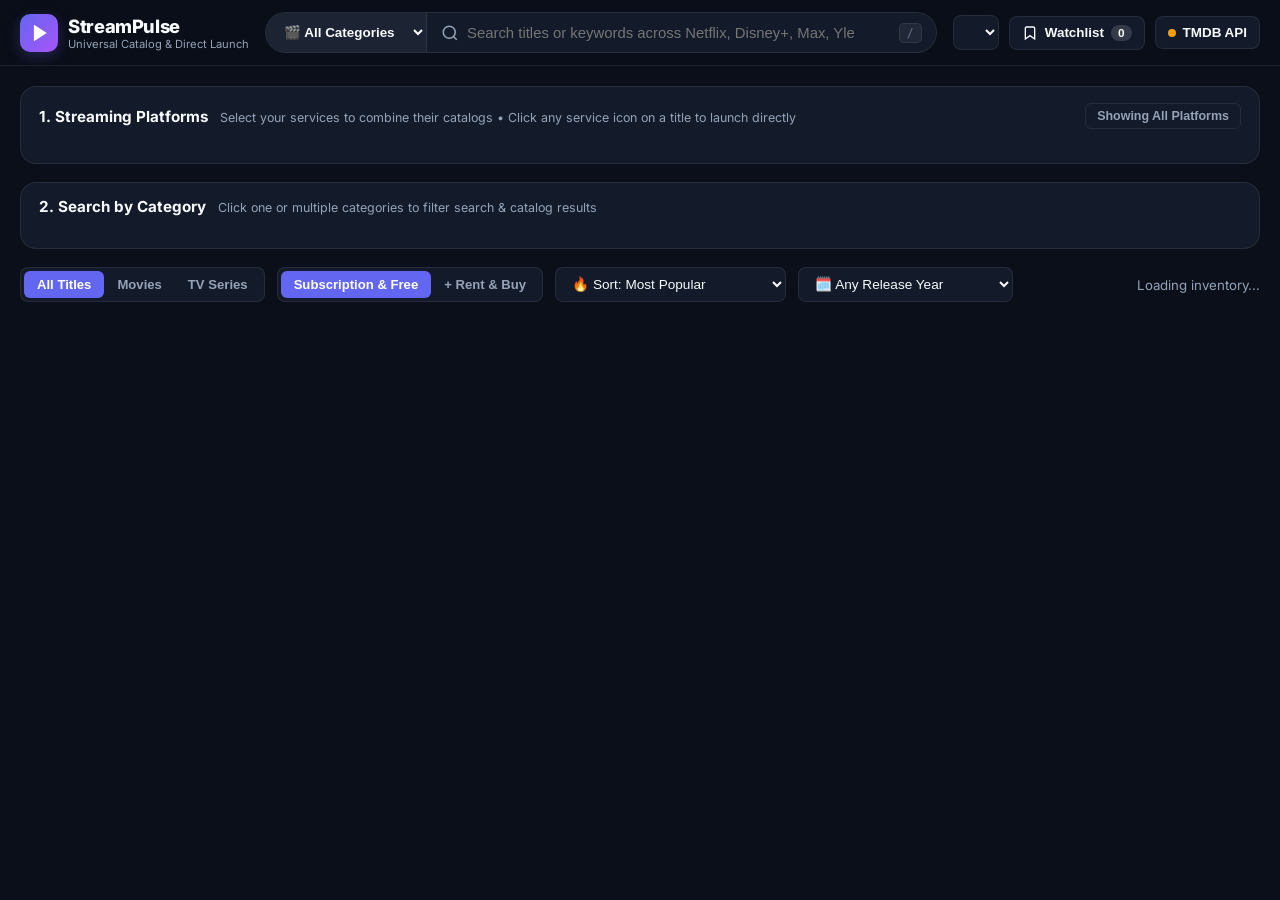
==== static/index.html @ 711ea4c8 "Test version" ====
<!DOCTYPE html>
<html lang="en" class="dark">
<head>
  <meta charset="UTF-8" />
  <meta name="viewport" content="width=device-width, initial-scale=1.0, maximum-scale=1.0, user-scalable=no" />
  <meta name="theme-color" content="#0b0f19" />
  <meta name="apple-mobile-web-app-capable" content="yes" />
  <meta name="apple-mobile-web-app-status-bar-style" content="black-translucent" />
  <title>StreamPulse — Universal Streaming Search & Inventory</title>
  <link rel="manifest" href="/manifest.json" />
  <link rel="preconnect" href="https://fonts.googleapis.com" />
  <link rel="preconnect" href="https://fonts.gstatic.com" crossorigin />
  <link href="https://fonts.googleapis.com/css2?family=Inter:wght@400;500;600;700;800&display=swap" rel="stylesheet" />
  <link rel="stylesheet" href="/static/styles.css" />
</head>
<body>
  <!-- Top App Bar -->
  <header class="app-header">
    <div class="header-inner">
      <div class="brand" id="brandReset" title="Reset filters and return to home">
        <div class="brand-logo">
          <svg viewBox="0 0 24 24" fill="none" stroke="currentColor" stroke-width="2.2">
            <polygon points="5 3 19 12 5 21 5 3" fill="currentColor" />
          </svg>
        </div>
        <div>
          <span class="brand-name">StreamPulse</span>
          <span class="brand-tag">Universal Catalog & Direct Launch</span>
        </div>
      </div>

      <!-- Universal Search Bar with Integrated Category Selector -->
      <div class="search-wrapper">
        <div class="search-container">
          <select id="searchCategorySelect" class="search-category-select" aria-label="Search Category" title="Filter search by category">
            <option value="">🎬 All Categories</option>
          </select>
          <div class="search-input-box">
            <svg class="search-icon" viewBox="0 0 24 24" fill="none" stroke="currentColor" stroke-width="2">
              <circle cx="11" cy="11" r="8"></circle>
              <line x1="21" y1="21" x2="16.65" y2="16.65"></line>
            </svg>
            <input
              type="search"
              id="searchInput"
              placeholder="Search titles or keywords across Netflix, Disney+, Max, Yle..."
              autocomplete="off"
            />
            <kbd class="search-Shortcut" id="searchKbd">/</kbd>
            <button class="clear-search-btn hidden" id="clearSearchBtn" aria-label="Clear search">✕</button>
          </div>
        </div>
        <!-- Smart Category Suggestion Banner when typing a category keyword -->
        <div class="category-suggestion hidden" id="categorySuggestion"></div>
      </div>

      <!-- Header Right Actions -->
      <div class="header-actions">
        <!-- Country Selector -->
        <div class="country-select-wrapper" title="Streaming catalog region">
          <select id="countrySelect" class="country-select" aria-label="Select Country"></select>
        </div>

        <!-- Watchlist Button -->
        <button class="action-pill" id="watchlistToggleBtn" title="Saved titles to watch">
          <svg viewBox="0 0 24 24" width="16" height="16" fill="none" stroke="currentColor" stroke-width="2">
            <path d="M19 21l-7-5-7 5V5a2 2 0 0 1 2-2h10a2 2 0 0 1 2 2z"></path>
          </svg>
          <span class="hide-sm">Watchlist</span>
          <span class="badge-count" id="watchlistCount">0</span>
        </button>

        <!-- TMDB API Status / Setup Button -->
        <button class="engine-pill" id="tmdbSettingsBtn" title="Configure TMDB API Key">
          <span class="status-dot" id="tmdbStatusDot"></span>
          <span id="tmdbStatusText">TMDB API</span>
        </button>
      </div>
    </div>
  </header>

  <!-- Main Workspace -->
  <main class="app-main">
    <!-- Streaming Services Inventory Filter Bar -->
    <section class="providers-section">
      <div class="providers-header">
        <div class="providers-title-group">
          <h2 class="section-label">1. Streaming Platforms</h2>
          <span class="section-hint">Select your services to combine their catalogs • Click any service icon on a title to launch directly</span>
        </div>
        <div class="providers-controls">
          <button class="text-btn" id="selectAllSubBtn" title="Clear platform filter and show all">Showing All Platforms</button>
        </div>
      </div>

      <div class="providers-rail" id="providersRail">
        <!-- Populated dynamically with Netflix, Disney+, Prime Video, Max, Apple TV+, Yle Areena, etc. -->
      </div>
    </section>

    <!-- Visual Category Search & Multi-Category Filter Bar -->
    <section class="categories-section">
      <div class="providers-header">
        <div class="providers-title-group">
          <h2 class="section-label">2. Search by Category</h2>
          <span class="section-hint">Click one or multiple categories to filter search & catalog results</span>
        </div>
        <div class="providers-controls">
          <button class="text-btn hidden" id="clearCategoriesBtn">Clear Categories</button>
        </div>
      </div>

      <div class="categories-rail" id="categoriesRail">
        <!-- Populated dynamically with icon-badged category pills -->
      </div>
    </section>

    <!-- Secondary Filter & Sort Bar -->
    <section class="filters-bar">
      <div class="segmented-control" id="mediaTypeControl">
        <button class="seg-btn active" data-type="all">All Titles</button>
        <button class="seg-btn" data-type="movie">Movies</button>
        <button class="seg-btn" data-type="tv">TV Series</button>
      </div>

      <div class="segmented-control" id="monetizationControl">
        <button class="seg-btn active" data-monetization="stream" title="Included with subscription or free streaming">
          Subscription & Free
        </button>
        <button class="seg-btn" data-monetization="all" title="Include Rent & Buy stores">
          + Rent & Buy
        </button>
      </div>

      <!-- Sort By Dropdown -->
      <div class="select-group">
        <select id="sortSelect" class="filter-select" aria-label="Sort results by" title="Sort results">
          <option value="POPULAR">🔥 Sort: Most Popular</option>
          <option value="TRENDING">📈 Sort: Trending Now</option>
          <option value="IMDB_SCORE">⭐ Sort: Highest Rated (IMDb)</option>
          <option value="RELEASE_YEAR">📅 Sort: Newest Releases</option>
          <option value="RANDOM">🎲 Sort: Surprise Me</option>
        </select>
      </div>

      <!-- Release Era / Year Filter -->
      <div class="select-group">
        <select id="eraSelect" class="filter-select" aria-label="Filter by release decade" title="Release decade">
          <option value="">🗓️ Any Release Year</option>
          <option value="2025-2026">New Releases (2025–2026)</option>
          <option value="2020-2026">2020s (2020–Now)</option>
          <option value="2010-2019">2010s (2010–2019)</option>
          <option value="2000-2009">2000s (2000–2009)</option>
          <option value="1990-1999">1990s (1990–1999)</option>
          <option value="1900-1989">Classics (Before 1990)</option>
        </select>
      </div>

      <div class="results-meta" id="resultsMeta">
        Loading inventory...
      </div>
    </section>

    <!-- Active Filter Chips Summary -->
    <div class="active-filters hidden" id="activeFiltersBar"></div>

    <!-- Titles Grid -->
    <section class="catalog-section">
      <div class="titles-grid" id="titlesGrid"></div>

      <!-- Load More / Pagination -->
      <div class="load-more-container hidden" id="loadMoreContainer">
        <button class="primary-btn" id="loadMoreBtn">Load More Titles</button>
      </div>
    </section>
  </main>

  <!-- Mobile Bottom Navigation Bar -->
  <nav class="mobile-bottom-nav">
    <button class="mob-nav-btn active" data-nav="browse">
      <svg viewBox="0 0 24 24" width="20" height="20" fill="none" stroke="currentColor" stroke-width="2">
        <rect x="3" y="3" width="7" height="7" rx="1"></rect>
        <rect x="14" y="3" width="7" height="7" rx="1"></rect>
        <rect x="14" y="14" width="7" height="7" rx="1"></rect>
        <rect x="3" y="14" width="7" height="7" rx="1"></rect>
      </svg>
      <span>Catalog</span>
    </button>
    <button class="mob-nav-btn" data-nav="categories">
      <svg viewBox="0 0 24 24" width="20" height="20" fill="none" stroke="currentColor" stroke-width="2">
        <path d="M4 6h16M4 12h16M4 18h10"></path>
      </svg>
      <span>Categories</span>
    </button>
    <button class="mob-nav-btn" data-nav="search">
      <svg viewBox="0 0 24 24" width="20" height="20" fill="none" stroke="currentColor" stroke-width="2">
        <circle cx="11" cy="11" r="8"></circle>
        <line x1="21" y1="21" x2="16.65" y2="16.65"></line>
      </svg>
      <span>Search</span>
    </button>
    <button class="mob-nav-btn" data-nav="watchlist">
      <svg viewBox="0 0 24 24" width="20" height="20" fill="none" stroke="currentColor" stroke-width="2">
        <path d="M19 21l-7-5-7 5V5a2 2 0 0 1 2-2h10a2 2 0 0 1 2 2z"></path>
      </svg>
      <span>Watchlist</span>
    </button>
    <button class="mob-nav-btn" data-nav="settings">
      <svg viewBox="0 0 24 24" width="20" height="20" fill="none" stroke="currentColor" stroke-width="2">
        <circle cx="12" cy="12" r="3"></circle>
        <path d="M19.4 15a1.65 1.65 0 0 0 .33 1.82l.06.06a2 2 0 0 1-2.83 2.83l-.06-.06a1.65 1.65 0 0 0-1.82-.33 1.65 1.65 0 0 0-1 1.51V21a2 2 0 0 1-4 0v-.09A1.65 1.65 0 0 0 9 19.4a1.65 1.65 0 0 0-1.82.33l-.06.06a2 2 0 0 1-2.83-2.83l.06-.06a1.65 1.65 0 0 0 .33-1.82 1.65 1.65 0 0 0-1.51-1H3a2 2 0 0 1 0-4h.09A1.65 1.65 0 0 0 4.6 9a1.65 1.65 0 0 0-.33-1.82l-.06-.06a2 2 0 0 1 2.83-2.83l.06.06a1.65 1.65 0 0 0 1.82.33H9a1.65 1.65 0 0 0 1-1.51V3a2 2 0 0 1 4 0v.09a1.65 1.65 0 0 0 1 1.51 1.65 1.65 0 0 0 1.82-.33l.06-.06a2 2 0 0 1 2.83 2.83l-.06.06a1.65 1.65 0 0 0-.33 1.82V9a1.65 1.65 0 0 0 1.51 1H21a2 2 0 0 1 0 4h-.09a1.65 1.65 0 0 0-1.51 1z"></path>
      </svg>
      <span>TMDB API</span>
    </button>
  </nav>

  <!-- Title Detail & Direct Launch Modal -->
  <div class="modal-backdrop hidden" id="detailModal">
    <div class="modal-card detail-modal-card" role="dialog" aria-modal="true">
      <button class="modal-close-btn" id="closeDetailModalBtn" aria-label="Close">✕</button>
      <div id="detailModalContent"></div>
    </div>
  </div>

  <!-- TMDB API Key Configuration Modal -->
  <div class="modal-backdrop hidden" id="tmdbModal">
    <div class="modal-card settings-modal-card" role="dialog" aria-modal="true">
      <button class="modal-close-btn" id="closeTmdbModalBtn" aria-label="Close">✕</button>
      <div class="settings-header">
        <div class="settings-badge">Dual-Engine Architecture</div>
        <h2>TMDB API + Direct-Link Engine</h2>
        <p>
          StreamPulse is currently active with live streaming catalogs & direct launch links.
          Add your free <strong>TMDB API Key</strong> (or Read Access Token) to unlock official TMDB discovery,
          YouTube trailers, and hybrid metadata enrichment.
        </p>
      </div>

      <div class="settings-status-box" id="tmdbModalStatusBox"></div>

      <form id="tmdbKeyForm" class="settings-form">
        <label for="tmdbKeyInput">TMDB API Key (v3) or Read Access Token (v4)</label>
        <div class="input-row">
          <input
            type="password"
            id="tmdbKeyInput"
            placeholder="Paste your TMDB API key or Bearer token..."
            autocomplete="off"
          />
          <button type="submit" class="primary-btn" id="saveTmdbKeyBtn">Verify & Save</button>
        </div>
      </form>

      <div class="instructions-card">
        <h3>How to get a free TMDB API key in 60 seconds:</h3>
        <ol>
          <li>Create a free account at <a href="https://www.themoviedb.org/signup" target="_blank" rel="noopener">themoviedb.org/signup</a>.</li>
          <li>Open your <a href="https://www.themoviedb.org/settings/api" target="_blank" rel="noopener">TMDB API Settings</a> page.</li>
          <li>Click <strong>Create</strong> → <strong>Developer</strong>, fill in "Personal Streaming App", and copy your <strong>API Key</strong> (or <strong>API Read Access Token</strong>).</li>
          <li>Paste it above and click <strong>Verify & Save</strong> — it will be saved to your local <code>.env</code> file automatically.</li>
        </ol>
      </div>
    </div>
  </div>

  <script src="/static/app.js"></script>
</body>
</html>
---- static/styles.css ----
:root {
  --bg-primary: #0b0f19;
  --bg-secondary: #131a2a;
  --bg-card: #161f33;
  --bg-card-hover: #1d2942;
  --border-subtle: rgba(255, 255, 255, 0.08);
  --border-highlight: rgba(99, 102, 241, 0.55);
  --text-primary: #f8fafc;
  --text-secondary: #94a3b8;
  --text-muted: #64748b;
  --accent: #6366f1;
  --accent-hover: #818cf8;
  --accent-glow: rgba(99, 102, 241, 0.28);
  --success: #10b981;
  --warning: #f59e0b;
  --radius-sm: 8px;
  --radius-md: 12px;
  --radius-lg: 16px;
}

* {
  box-sizing: border-box;
  margin: 0;
  padding: 0;
}

body {
  font-family: 'Inter', -apple-system, BlinkMacSystemFont, sans-serif;
  background-color: var(--bg-primary);
  color: var(--text-primary);
  min-height: 100vh;
  padding-bottom: 80px;
  -webkit-font-smoothing: antialiased;
}

/* Header */
.app-header {
  position: sticky;
  top: 0;
  z-index: 40;
  background: rgba(11, 15, 25, 0.88);
  backdrop-filter: blur(16px);
  border-bottom: 1px solid var(--border-subtle);
}

.header-inner {
  max-width: 1440px;
  margin: 0 auto;
  padding: 12px 20px;
  display: flex;
  align-items: center;
  gap: 16px;
  flex-wrap: wrap;
}

.brand {
  display: flex;
  align-items: center;
  gap: 10px;
  cursor: pointer;
  user-select: none;
}

.brand-logo {
  width: 38px;
  height: 38px;
  border-radius: 10px;
  background: linear-gradient(135deg, #6366f1 0%, #a855f7 100%);
  display: flex;
  align-items: center;
  justify-content: center;
  color: #fff;
  box-shadow: 0 4px 14px var(--accent-glow);
}

.brand-logo svg {
  width: 18px;
  height: 18px;
  margin-left: 2px;
}

.brand-name {
  display: block;
  font-weight: 800;
  font-size: 1.15rem;
  letter-spacing: -0.02em;
}

.brand-tag {
  display: block;
  font-size: 0.7rem;
  color: var(--text-secondary);
}

/* Search Bar with Integrated Category Selector */
.search-wrapper {
  flex: 1;
  min-width: 280px;
  position: relative;
}

.search-container {
  width: 100%;
  display: flex;
  align-items: center;
  background: var(--bg-secondary);
  border: 1px solid var(--border-subtle);
  border-radius: 999px;
  transition: border-color 0.2s, box-shadow 0.2s;
  overflow: hidden;
}

.search-container:focus-within {
  border-color: var(--accent);
  box-shadow: 0 0 0 3px var(--accent-glow);
}

.search-category-select {
  background: rgba(255, 255, 255, 0.04);
  color: var(--text-primary);
  border: none;
  border-right: 1px solid var(--border-subtle);
  padding: 11px 14px;
  font-size: 0.84rem;
  font-weight: 600;
  cursor: pointer;
  outline: none;
  max-width: 185px;
  text-overflow: ellipsis;
}

.search-category-select option {
  background: var(--bg-secondary);
  color: var(--text-primary);
}

.search-input-box {
  flex: 1;
  position: relative;
  display: flex;
  align-items: center;
}

.search-icon {
  position: absolute;
  left: 14px;
  width: 18px;
  height: 18px;
  color: var(--text-secondary);
  pointer-events: none;
}

#searchInput {
  width: 100%;
  background: transparent;
  border: none;
  padding: 11px 68px 11px 40px;
  color: var(--text-primary);
  font-size: 0.93rem;
  outline: none;
}

.category-suggestion {
  position: absolute;
  top: calc(100% + 6px);
  left: 14px;
  z-index: 60;
  background: var(--bg-card);
  border: 1px solid var(--accent);
  border-radius: 999px;
  padding: 5px 14px;
  font-size: 0.8rem;
  color: var(--text-primary);
  box-shadow: 0 8px 24px rgba(0, 0, 0, 0.5);
  cursor: pointer;
  display: inline-flex;
  align-items: center;
  gap: 8px;
  transition: background 0.15s;
}

.category-suggestion:hover {
  background: var(--accent);
  color: #fff;
}

.search-Shortcut {
  position: absolute;
  right: 14px;
  font-size: 0.72rem;
  color: var(--text-muted);
  background: rgba(255, 255, 255, 0.06);
  border: 1px solid var(--border-subtle);
  border-radius: 5px;
  padding: 2px 7px;
  pointer-events: none;
}

.clear-search-btn {
  position: absolute;
  right: 12px;
  background: rgba(255, 255, 255, 0.12);
  border: none;
  color: var(--text-primary);
  width: 24px;
  height: 24px;
  border-radius: 50%;
  cursor: pointer;
  font-size: 0.75rem;
  display: flex;
  align-items: center;
  justify-content: center;
}

/* Header Right Actions */
.header-actions {
  display: flex;
  align-items: center;
  gap: 10px;
}

.country-select,
.filter-select {
  background: var(--bg-secondary);
  color: var(--text-primary);
  border: 1px solid var(--border-subtle);
  border-radius: var(--radius-sm);
  padding: 8px 12px;
  font-size: 0.85rem;
  font-weight: 500;
  cursor: pointer;
  outline: none;
}

.action-pill,
.engine-pill {
  display: flex;
  align-items: center;
  gap: 7px;
  background: var(--bg-secondary);
  color: var(--text-primary);
  border: 1px solid var(--border-subtle);
  border-radius: var(--radius-sm);
  padding: 8px 12px;
  font-size: 0.84rem;
  font-weight: 600;
  cursor: pointer;
  transition: all 0.15s;
}

.action-pill:hover,
.engine-pill:hover {
  border-color: var(--border-highlight);
  background: var(--bg-card-hover);
}

.action-pill.active {
  background: var(--accent);
  border-color: var(--accent);
  color: #fff;
}

.badge-count {
  background: rgba(255, 255, 255, 0.14);
  padding: 1px 7px;
  border-radius: 999px;
  font-size: 0.74rem;
}

.status-dot {
  width: 8px;
  height: 8px;
  border-radius: 50%;
  background: var(--warning);
}

.status-dot.connected {
  background: var(--success);
  box-shadow: 0 0 8px var(--success);
}

/* Main Content */
.app-main {
  max-width: 1440px;
  margin: 0 auto;
  padding: 20px;
}

/* Streaming Providers Bar */
.providers-section {
  background: var(--bg-secondary);
  border: 1px solid var(--border-subtle);
  border-radius: var(--radius-lg);
  padding: 16px 18px;
  margin-bottom: 18px;
}

.providers-header {
  display: flex;
  align-items: center;
  justify-content: space-between;
  margin-bottom: 12px;
  gap: 10px;
  flex-wrap: wrap;
}

.providers-title-group {
  display: flex;
  align-items: baseline;
  gap: 12px;
  flex-wrap: wrap;
}

.section-label {
  font-size: 0.95rem;
  font-weight: 700;
}

.section-hint {
  font-size: 0.78rem;
  color: var(--text-secondary);
}

.text-btn {
  background: transparent;
  border: 1px solid var(--border-subtle);
  color: var(--text-secondary);
  padding: 5px 11px;
  border-radius: 6px;
  font-size: 0.78rem;
  font-weight: 600;
  cursor: pointer;
  transition: all 0.15s;
}

.text-btn:hover {
  color: var(--text-primary);
  border-color: var(--accent);
}

.providers-rail {
  display: flex;
  gap: 10px;
  overflow-x: auto;
  padding-bottom: 6px;
  scrollbar-width: thin;
  scrollbar-color: rgba(255, 255, 255, 0.2) transparent;
}

.provider-chip {
  display: flex;
  align-items: center;
  gap: 8px;
  background: var(--bg-card);
  border: 1.5px solid var(--border-subtle);
  border-radius: 12px;
  padding: 6px 12px 6px 6px;
  cursor: pointer;
  flex-shrink: 0;
  transition: all 0.16s ease;
  user-select: none;
  color: var(--text-secondary);
}

.provider-chip:hover {
  transform: translateY(-2px);
  border-color: rgba(255, 255, 255, 0.25);
  color: var(--text-primary);
}

.provider-chip.selected {
  background: rgba(99, 102, 241, 0.18);
  border-color: var(--accent);
  color: #fff;
  box-shadow: 0 4px 12px var(--accent-glow);
}

.provider-chip img {
  width: 28px;
  height: 28px;
  border-radius: 7px;
  object-fit: cover;
}

.provider-chip span {
  font-size: 0.82rem;
  font-weight: 600;
  white-space: nowrap;
}

/* Visual Categories Section */
.categories-section {
  background: var(--bg-secondary);
  border: 1px solid var(--border-subtle);
  border-radius: var(--radius-lg);
  padding: 14px 18px;
  margin-bottom: 18px;
}

.categories-rail {
  display: flex;
  gap: 8px;
  overflow-x: auto;
  padding-bottom: 6px;
  scrollbar-width: thin;
  scrollbar-color: rgba(255, 255, 255, 0.2) transparent;
}

.category-pill {
  display: inline-flex;
  align-items: center;
  gap: 7px;
  background: var(--bg-card);
  border: 1.5px solid var(--border-subtle);
  border-radius: 999px;
  padding: 7px 14px;
  color: var(--text-secondary);
  font-size: 0.82rem;
  font-weight: 600;
  white-space: nowrap;
  cursor: pointer;
  flex-shrink: 0;
  transition: all 0.16s ease;
  user-select: none;
}

.category-pill:hover {
  transform: translateY(-2px);
  border-color: rgba(255, 255, 255, 0.28);
  color: var(--text-primary);
}

.category-pill.selected {
  background: linear-gradient(135deg, rgba(99, 102, 241, 0.28) 0%, rgba(168, 85, 247, 0.28) 100%);
  border-color: var(--accent);
  color: #fff;
  box-shadow: 0 4px 12px var(--accent-glow);
}

.category-pill .cat-icon {
  font-size: 0.95rem;
}

/* Active Filters Chips Bar */
.active-filters {
  display: flex;
  align-items: center;
  flex-wrap: wrap;
  gap: 8px;
  margin-bottom: 18px;
  padding: 10px 14px;
  background: rgba(99, 102, 241, 0.08);
  border: 1px solid rgba(99, 102, 241, 0.25);
  border-radius: var(--radius-md);
}

.active-filters-label {
  font-size: 0.78rem;
  font-weight: 700;
  color: var(--text-secondary);
  margin-right: 4px;
}

.filter-chip {
  display: inline-flex;
  align-items: center;
  gap: 6px;
  background: var(--bg-card);
  border: 1px solid rgba(255, 255, 255, 0.16);
  color: var(--text-primary);
  font-size: 0.78rem;
  font-weight: 600;
  padding: 4px 10px;
  border-radius: 999px;
}

.filter-chip button {
  background: none;
  border: none;
  color: var(--text-secondary);
  cursor: pointer;
  font-size: 0.8rem;
  padding: 0 2px;
}

.filter-chip button:hover {
  color: #fff;
}

/* Filters Bar */
.filters-bar {
  display: flex;
  align-items: center;
  gap: 12px;
  margin-bottom: 18px;
  flex-wrap: wrap;
}

.segmented-control {
  display: inline-flex;
  background: var(--bg-secondary);
  border: 1px solid var(--border-subtle);
  border-radius: var(--radius-sm);
  padding: 3px;
}

.seg-btn {
  background: transparent;
  border: none;
  color: var(--text-secondary);
  padding: 6px 13px;
  border-radius: 6px;
  font-size: 0.82rem;
  font-weight: 600;
  cursor: pointer;
  transition: all 0.15s;
}

.seg-btn.active {
  background: var(--accent);
  color: #fff;
}

.results-meta {
  margin-left: auto;
  font-size: 0.83rem;
  color: var(--text-secondary);
}

/* Titles Grid */
.titles-grid {
  display: grid;
  grid-template-columns: repeat(auto-fill, minmax(215px, 1fr));
  gap: 20px;
}

.title-card {
  background: var(--bg-card);
  border: 1px solid var(--border-subtle);
  border-radius: var(--radius-md);
  overflow: hidden;
  display: flex;
  flex-direction: column;
  transition: transform 0.2s ease, border-color 0.2s ease, box-shadow 0.2s ease;
  position: relative;
}

.title-card:hover {
  transform: translateY(-4px);
  border-color: var(--border-highlight);
  box-shadow: 0 12px 28px rgba(0, 0, 0, 0.45);
}

.poster-wrapper {
  position: relative;
  aspect-ratio: 2 / 3;
  background: #0f1626;
  cursor: pointer;
  overflow: hidden;
}

.poster-wrapper img {
  width: 100%;
  height: 100%;
  object-fit: cover;
  transition: transform 0.3s ease;
}

.title-card:hover .poster-wrapper img {
  transform: scale(1.04);
}

.poster-fallback {
  width: 100%;
  height: 100%;
  display: flex;
  align-items: center;
  justify-content: center;
  padding: 16px;
  text-align: center;
  color: var(--text-secondary);
  font-weight: 600;
  font-size: 0.95rem;
}

.card-badges-top {
  position: absolute;
  top: 10px;
  left: 10px;
  right: 10px;
  display: flex;
  justify-content: space-between;
  align-items: center;
  pointer-events: none;
}

.type-pill {
  background: rgba(11, 15, 25, 0.82);
  backdrop-filter: blur(6px);
  color: #e2e8f0;
  font-size: 0.68rem;
  font-weight: 700;
  text-transform: uppercase;
  padding: 4px 8px;
  border-radius: 6px;
  border: 1px solid rgba(255, 255, 255, 0.12);
}

.score-pill {
  background: rgba(11, 15, 25, 0.85);
  backdrop-filter: blur(6px);
  color: #fbbf24;
  font-size: 0.75rem;
  font-weight: 700;
  padding: 4px 8px;
  border-radius: 6px;
  border: 1px solid rgba(251, 191, 36, 0.3);
}

.bookmark-btn {
  position: absolute;
  bottom: 10px;
  right: 10px;
  width: 34px;
  height: 34px;
  border-radius: 50%;
  background: rgba(11, 15, 25, 0.85);
  border: 1px solid rgba(255, 255, 255, 0.18);
  color: #fff;
  display: flex;
  align-items: center;
  justify-content: center;
  cursor: pointer;
  transition: all 0.15s;
  z-index: 3;
}

.bookmark-btn:hover,
.bookmark-btn.saved {
  background: var(--accent);
  border-color: var(--accent);
}

.card-body {
  padding: 12px 14px 14px;
  display: flex;
  flex-direction: column;
  gap: 8px;
  flex: 1;
}

.card-title-row {
  cursor: pointer;
}

.card-title {
  font-size: 0.95rem;
  font-weight: 700;
  line-height: 1.3;
  display: -webkit-box;
  -webkit-line-clamp: 1;
  -webkit-box-orient: vertical;
  overflow: hidden;
}

.card-sub {
  font-size: 0.76rem;
  color: var(--text-secondary);
  margin-top: 2px;
}

/* Direct Streaming Platform Launch Strip on Card */
.card-offers {
  margin-top: auto;
  padding-top: 8px;
  border-top: 1px solid var(--border-subtle);
  display: flex;
  flex-direction: column;
  gap: 8px;
}

.offer-icons-row {
  display: flex;
  align-items: center;
  gap: 6px;
  flex-wrap: wrap;
}

.offer-icon-link {
  position: relative;
  display: inline-flex;
  align-items: center;
  justify-content: center;
  width: 32px;
  height: 32px;
  border-radius: 8px;
  overflow: hidden;
  border: 1.5px solid rgba(255, 255, 255, 0.15);
  transition: transform 0.15s, border-color 0.15s;
}

.offer-icon-link:hover {
  transform: scale(1.12);
  border-color: #fff;
  z-index: 2;
}

.offer-icon-link img {
  width: 100%;
  height: 100%;
  object-fit: cover;
}

.offer-tag-badge {
  position: absolute;
  bottom: 0;
  right: 0;
  font-size: 0.52rem;
  font-weight: 800;
  padding: 1px 3px;
  background: rgba(0, 0, 0, 0.85);
  color: #10b981;
  border-top-left-radius: 4px;
}

.offer-tag-badge.rent {
  color: #fbbf24;
}

.direct-launch-btn {
  display: flex;
  align-items: center;
  justify-content: center;
  gap: 6px;
  width: 100%;
  padding: 7px 10px;
  border-radius: 8px;
  background: rgba(99, 102, 241, 0.16);
  border: 1px solid rgba(99, 102, 241, 0.4);
  color: #e0e7ff;
  font-size: 0.78rem;
  font-weight: 600;
  text-decoration: none;
  transition: all 0.15s;
}

.direct-launch-btn:hover {
  background: var(--accent);
  color: #fff;
}

.no-offers-label {
  font-size: 0.75rem;
  color: var(--text-muted);
  font-style: italic;
}

/* Load More */
.load-more-container {
  display: flex;
  justify-content: center;
  margin: 32px 0 16px;
}

.primary-btn {
  background: var(--accent);
  color: #fff;
  border: none;
  border-radius: var(--radius-sm);
  padding: 11px 22px;
  font-size: 0.9rem;
  font-weight: 600;
  cursor: pointer;
  transition: background 0.15s;
}

.primary-btn:hover {
  background: var(--accent-hover);
}

/* Modals */
.modal-backdrop {
  position: fixed;
  inset: 0;
  z-index: 100;
  background: rgba(5, 8, 15, 0.82);
  backdrop-filter: blur(8px);
  display: flex;
  align-items: center;
  justify-content: center;
  padding: 18px;
}

.modal-card {
  background: var(--bg-secondary);
  border: 1px solid rgba(255, 255, 255, 0.14);
  border-radius: var(--radius-lg);
  width: 100%;
  max-height: 90vh;
  overflow-y: auto;
  position: relative;
  box-shadow: 0 24px 60px rgba(0, 0, 0, 0.65);
}

.detail-modal-card {
  max-width: 860px;
}

.settings-modal-card {
  max-width: 580px;
  padding: 28px;
}

.modal-close-btn {
  position: absolute;
  top: 14px;
  right: 14px;
  z-index: 10;
  width: 34px;
  height: 34px;
  border-radius: 50%;
  border: 1px solid rgba(255, 255, 255, 0.2);
  background: rgba(11, 15, 25, 0.75);
  color: #fff;
  cursor: pointer;
  font-size: 0.95rem;
}

/* Detail Modal Content */
.detail-hero {
  position: relative;
  min-height: 240px;
  background-size: cover;
  background-position: center;
  display: flex;
  align-items: flex-end;
  padding: 24px;
}

.detail-hero::before {
  content: "";
  position: absolute;
  inset: 0;
  background: linear-gradient(to top, var(--bg-secondary) 8%, rgba(19, 26, 42, 0.45) 100%);
}

.detail-hero-inner {
  position: relative;
  z-index: 2;
  display: flex;
  gap: 20px;
  align-items: flex-end;
  width: 100%;
}

.detail-poster {
  width: 120px;
  border-radius: 10px;
  box-shadow: 0 8px 24px rgba(0, 0, 0, 0.6);
  border: 1px solid rgba(255, 255, 255, 0.15);
  flex-shrink: 0;
}

.detail-title {
  font-size: 1.55rem;
  font-weight: 800;
  margin-bottom: 6px;
}

.detail-meta-row {
  display: flex;
  flex-wrap: wrap;
  gap: 10px;
  font-size: 0.84rem;
  color: var(--text-secondary);
  margin-bottom: 10px;
}

.detail-body {
  padding: 0 24px 26px;
}

.detail-overview {
  font-size: 0.94rem;
  line-height: 1.6;
  color: #cbd5e1;
  margin-bottom: 22px;
}

.offers-group-title {
  font-size: 0.85rem;
  font-weight: 700;
  text-transform: uppercase;
  letter-spacing: 0.04em;
  color: var(--text-secondary);
  margin: 16px 0 10px;
}

.offers-list-grid {
  display: grid;
  grid-template-columns: repeat(auto-fill, minmax(220px, 1fr));
  gap: 10px;
}

.offer-launch-card {
  display: flex;
  align-items: center;
  justify-content: space-between;
  background: var(--bg-card);
  border: 1px solid var(--border-subtle);
  border-radius: 10px;
  padding: 10px 12px;
  text-decoration: none;
  color: var(--text-primary);
  transition: all 0.15s;
}

.offer-launch-card:hover {
  border-color: var(--accent);
  background: var(--bg-card-hover);
  transform: translateY(-2px);
}

.offer-left {
  display: flex;
  align-items: center;
  gap: 10px;
}

.offer-left img {
  width: 36px;
  height: 36px;
  border-radius: 8px;
}

.offer-prov-name {
  font-size: 0.88rem;
  font-weight: 700;
  display: block;
}

.offer-prov-sub {
  font-size: 0.74rem;
  color: var(--text-secondary);
}

.offer-open-badge {
  background: var(--accent);
  color: #fff;
  font-size: 0.74rem;
  font-weight: 700;
  padding: 5px 10px;
  border-radius: 6px;
}

/* Settings Modal */
.settings-badge {
  display: inline-block;
  font-size: 0.72rem;
  font-weight: 700;
  text-transform: uppercase;
  background: rgba(99, 102, 241, 0.2);
  color: #a5b4fc;
  padding: 4px 9px;
  border-radius: 6px;
  margin-bottom: 8px;
}

.settings-header h2 {
  font-size: 1.35rem;
  margin-bottom: 8px;
}

.settings-header p {
  font-size: 0.88rem;
  color: var(--text-secondary);
  line-height: 1.5;
}

.settings-status-box {
  margin: 16px 0;
  padding: 12px 14px;
  border-radius: var(--radius-sm);
  font-size: 0.85rem;
  background: var(--bg-card);
  border: 1px solid var(--border-subtle);
}

.settings-form label {
  display: block;
  font-size: 0.83rem;
  font-weight: 600;
  margin-bottom: 8px;
}

.input-row {
  display: flex;
  gap: 10px;
}

.input-row input {
  flex: 1;
  background: var(--bg-primary);
  border: 1px solid var(--border-subtle);
  border-radius: var(--radius-sm);
  padding: 10px 14px;
  color: var(--text-primary);
  font-size: 0.9rem;
}

.instructions-card {
  margin-top: 20px;
  background: var(--bg-primary);
  border: 1px solid var(--border-subtle);
  border-radius: var(--radius-md);
  padding: 16px 18px;
}

.instructions-card h3 {
  font-size: 0.9rem;
  margin-bottom: 10px;
}

.instructions-card ol {
  padding-left: 18px;
  font-size: 0.84rem;
  color: var(--text-secondary);
  line-height: 1.65;
}

.instructions-card a {
  color: var(--accent-hover);
}

/* Mobile Bottom Nav */
.mobile-bottom-nav {
  display: none;
  position: fixed;
  bottom: 0;
  left: 0;
  right: 0;
  z-index: 50;
  background: rgba(11, 15, 25, 0.95);
  backdrop-filter: blur(16px);
  border-top: 1px solid var(--border-subtle);
  padding: 6px 12px;
  justify-content: space-around;
}

.mob-nav-btn {
  background: none;
  border: none;
  color: var(--text-secondary);
  display: flex;
  flex-direction: column;
  align-items: center;
  gap: 4px;
  font-size: 0.7rem;
  font-weight: 600;
  padding: 6px 12px;
  cursor: pointer;
}

.mob-nav-btn.active {
  color: var(--accent-hover);
}

.hidden {
  display: none !important;
}

@media (max-width: 768px) {
  .hide-sm {
    display: none;
  }
  .mobile-bottom-nav {
    display: flex;
  }
  .titles-grid {
    grid-template-columns: repeat(auto-fill, minmax(155px, 1fr));
    gap: 12px;
  }
  .detail-poster {
    width: 88px;
  }
  .detail-title {
    font-size: 1.2rem;
  }
}
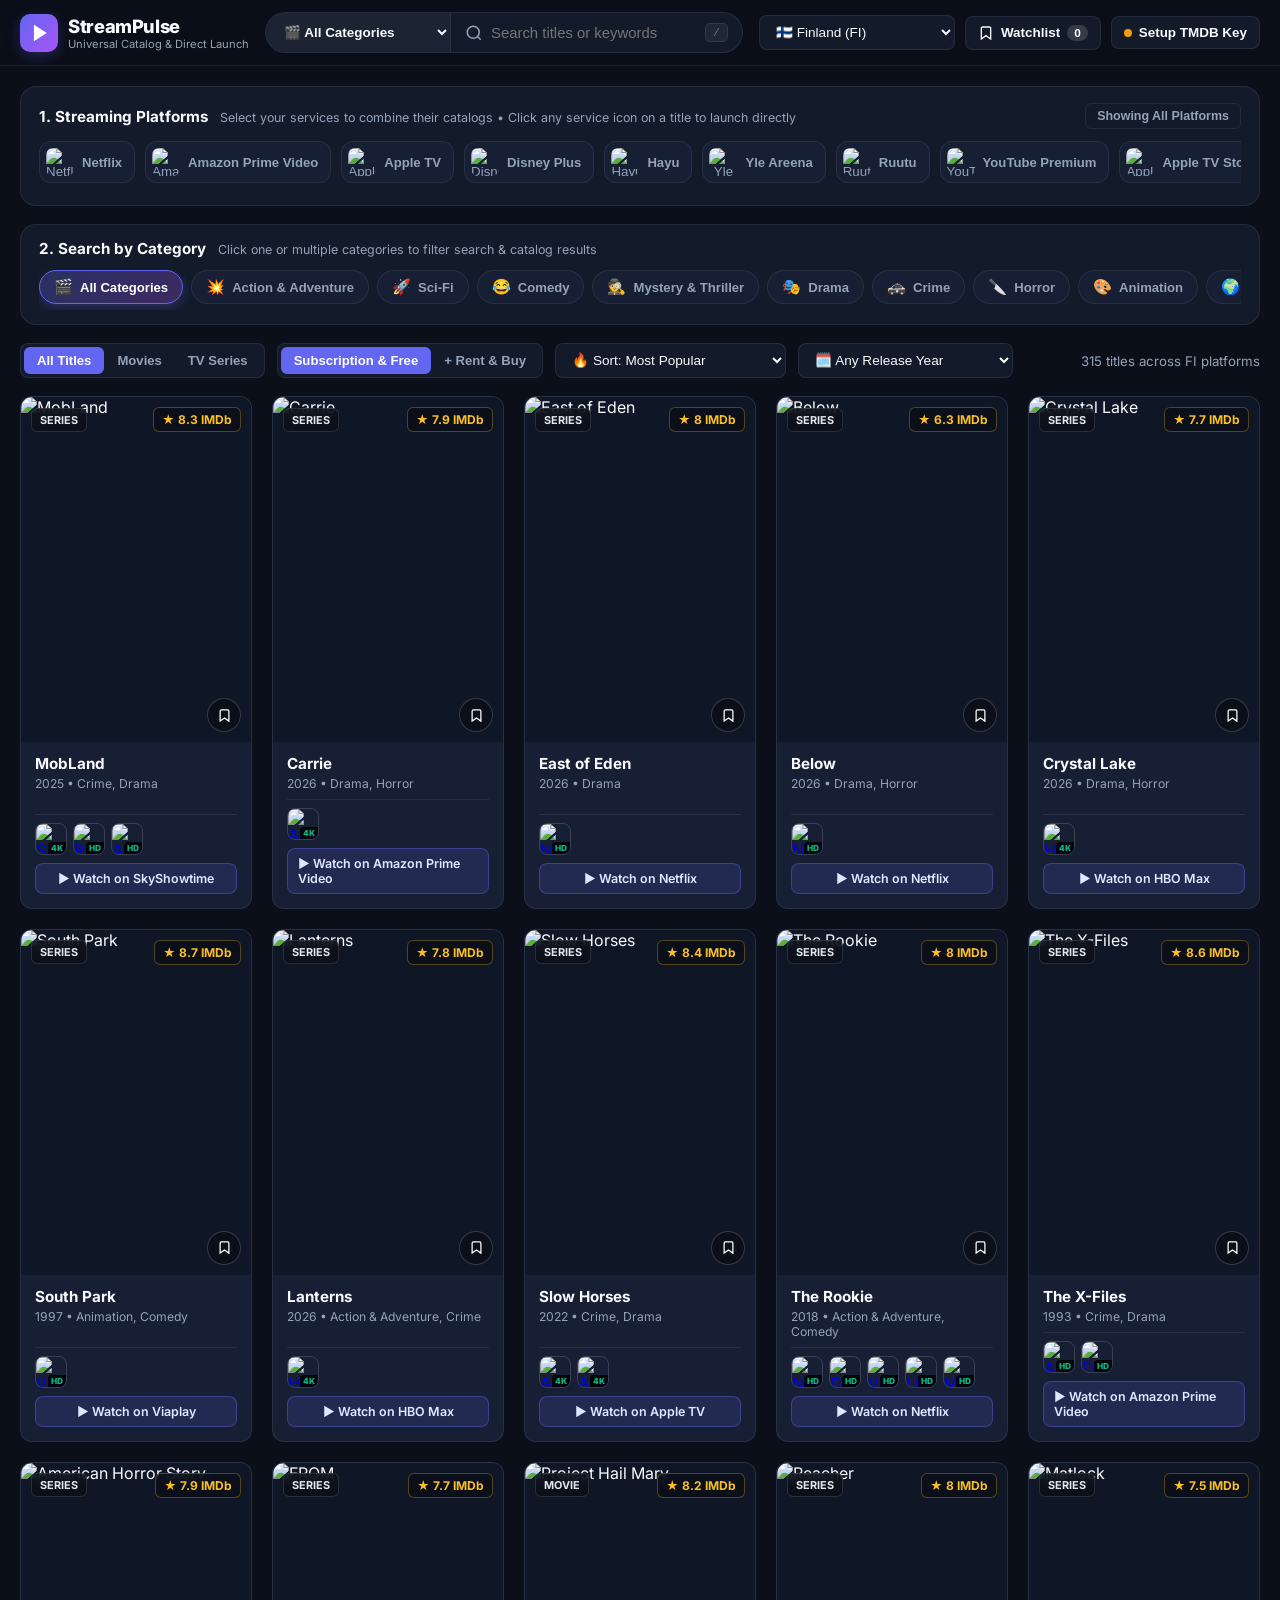
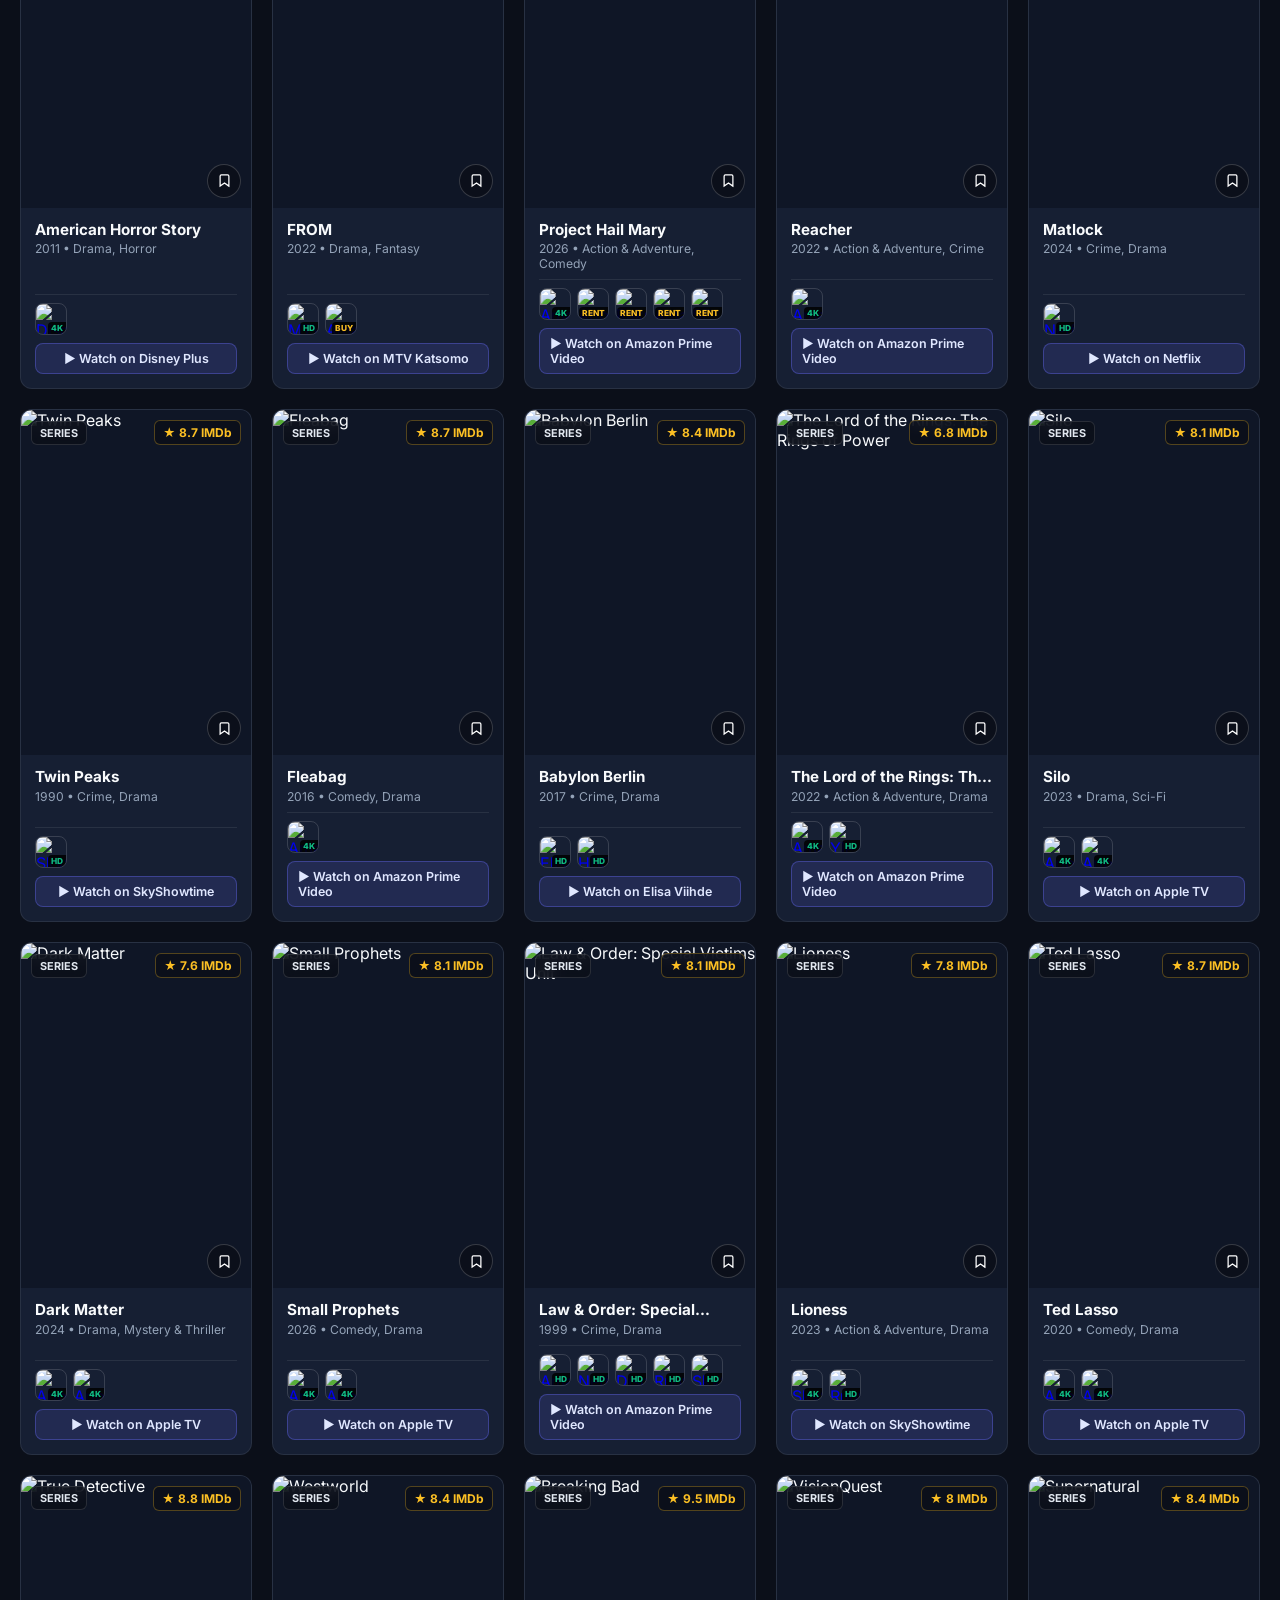
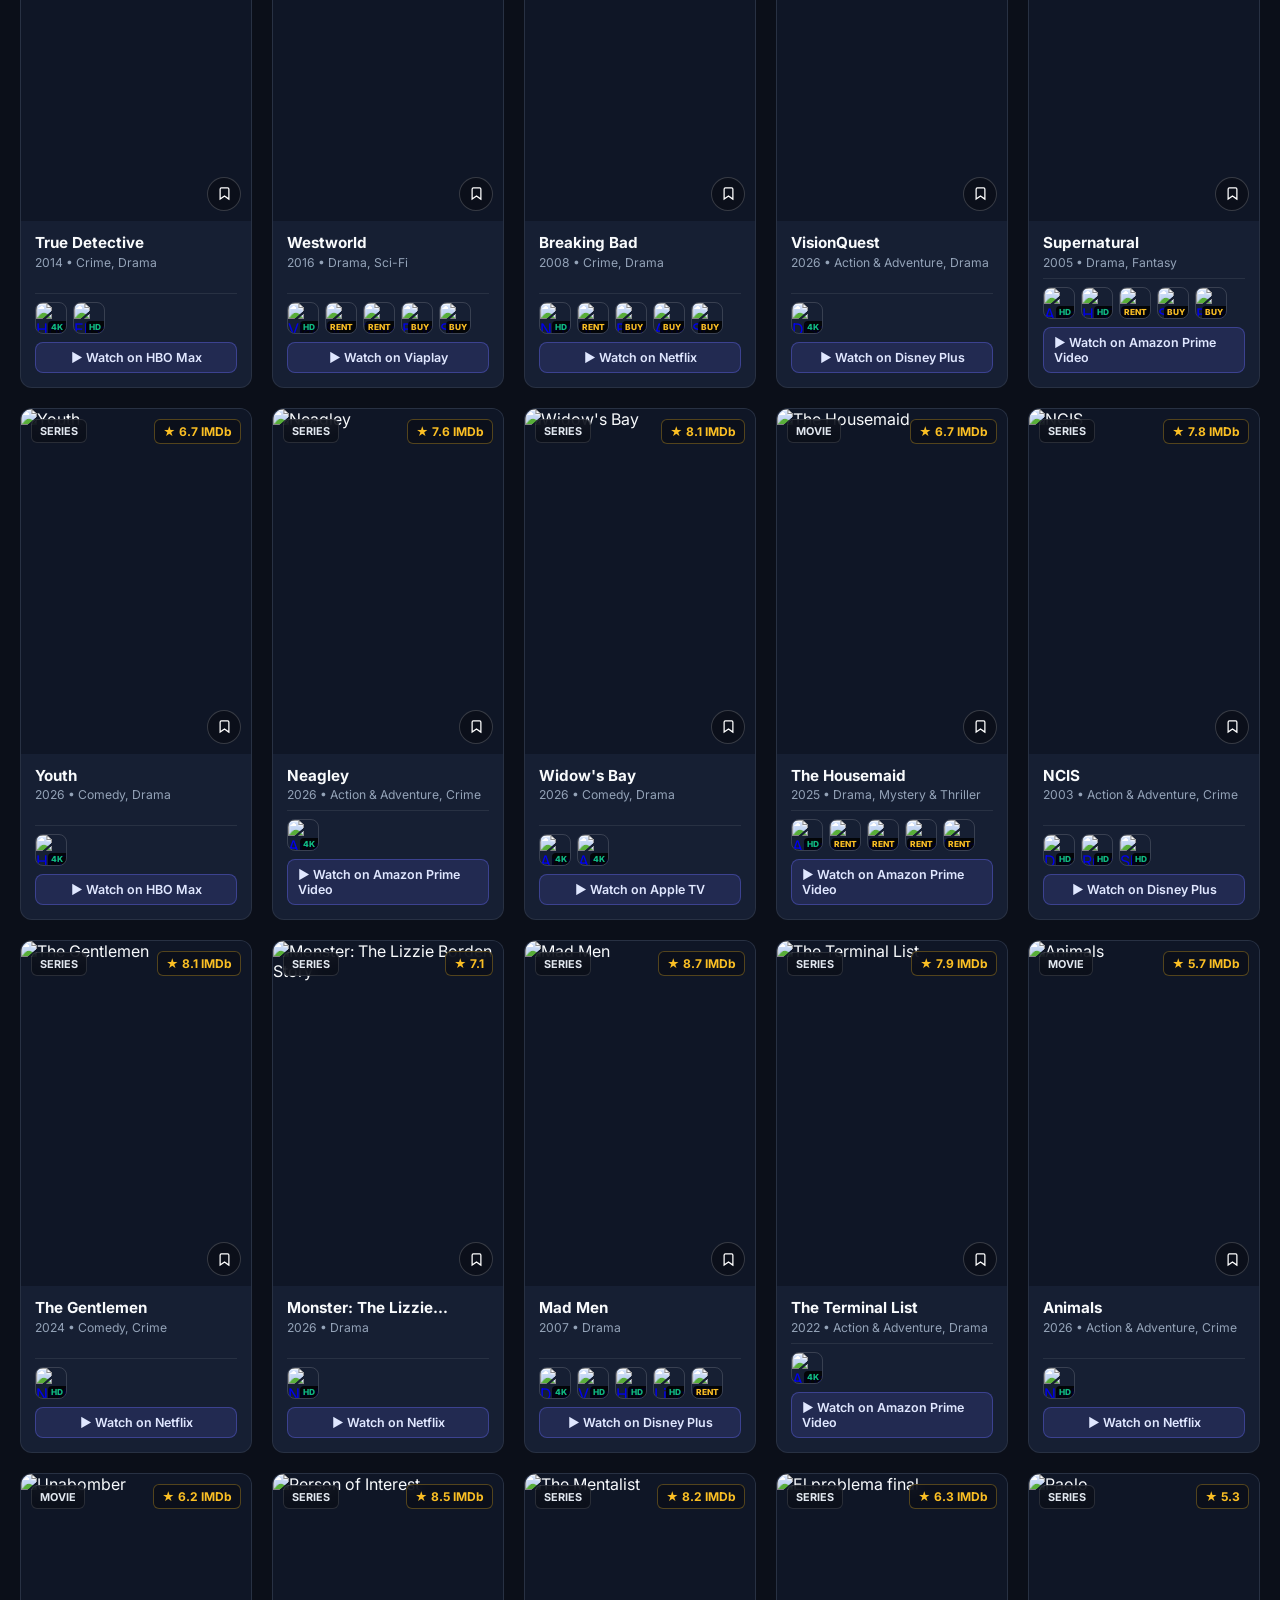
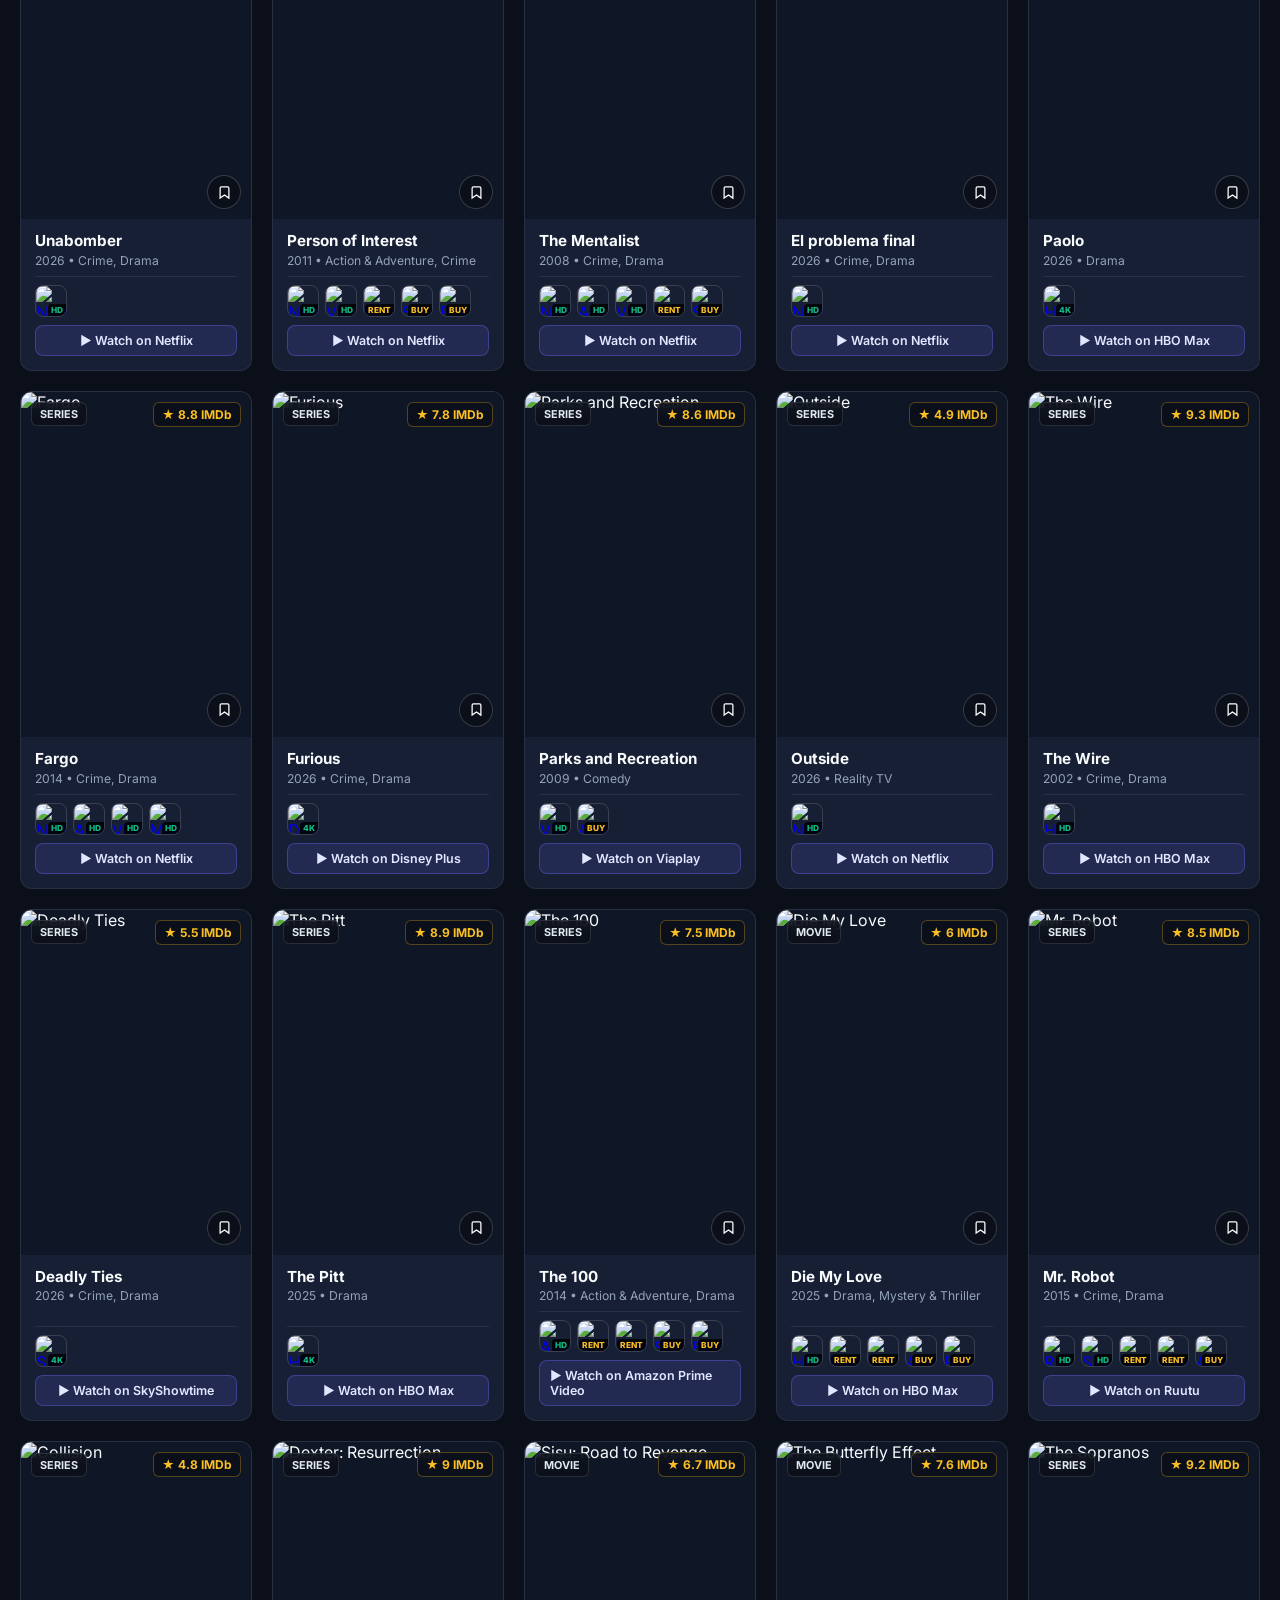
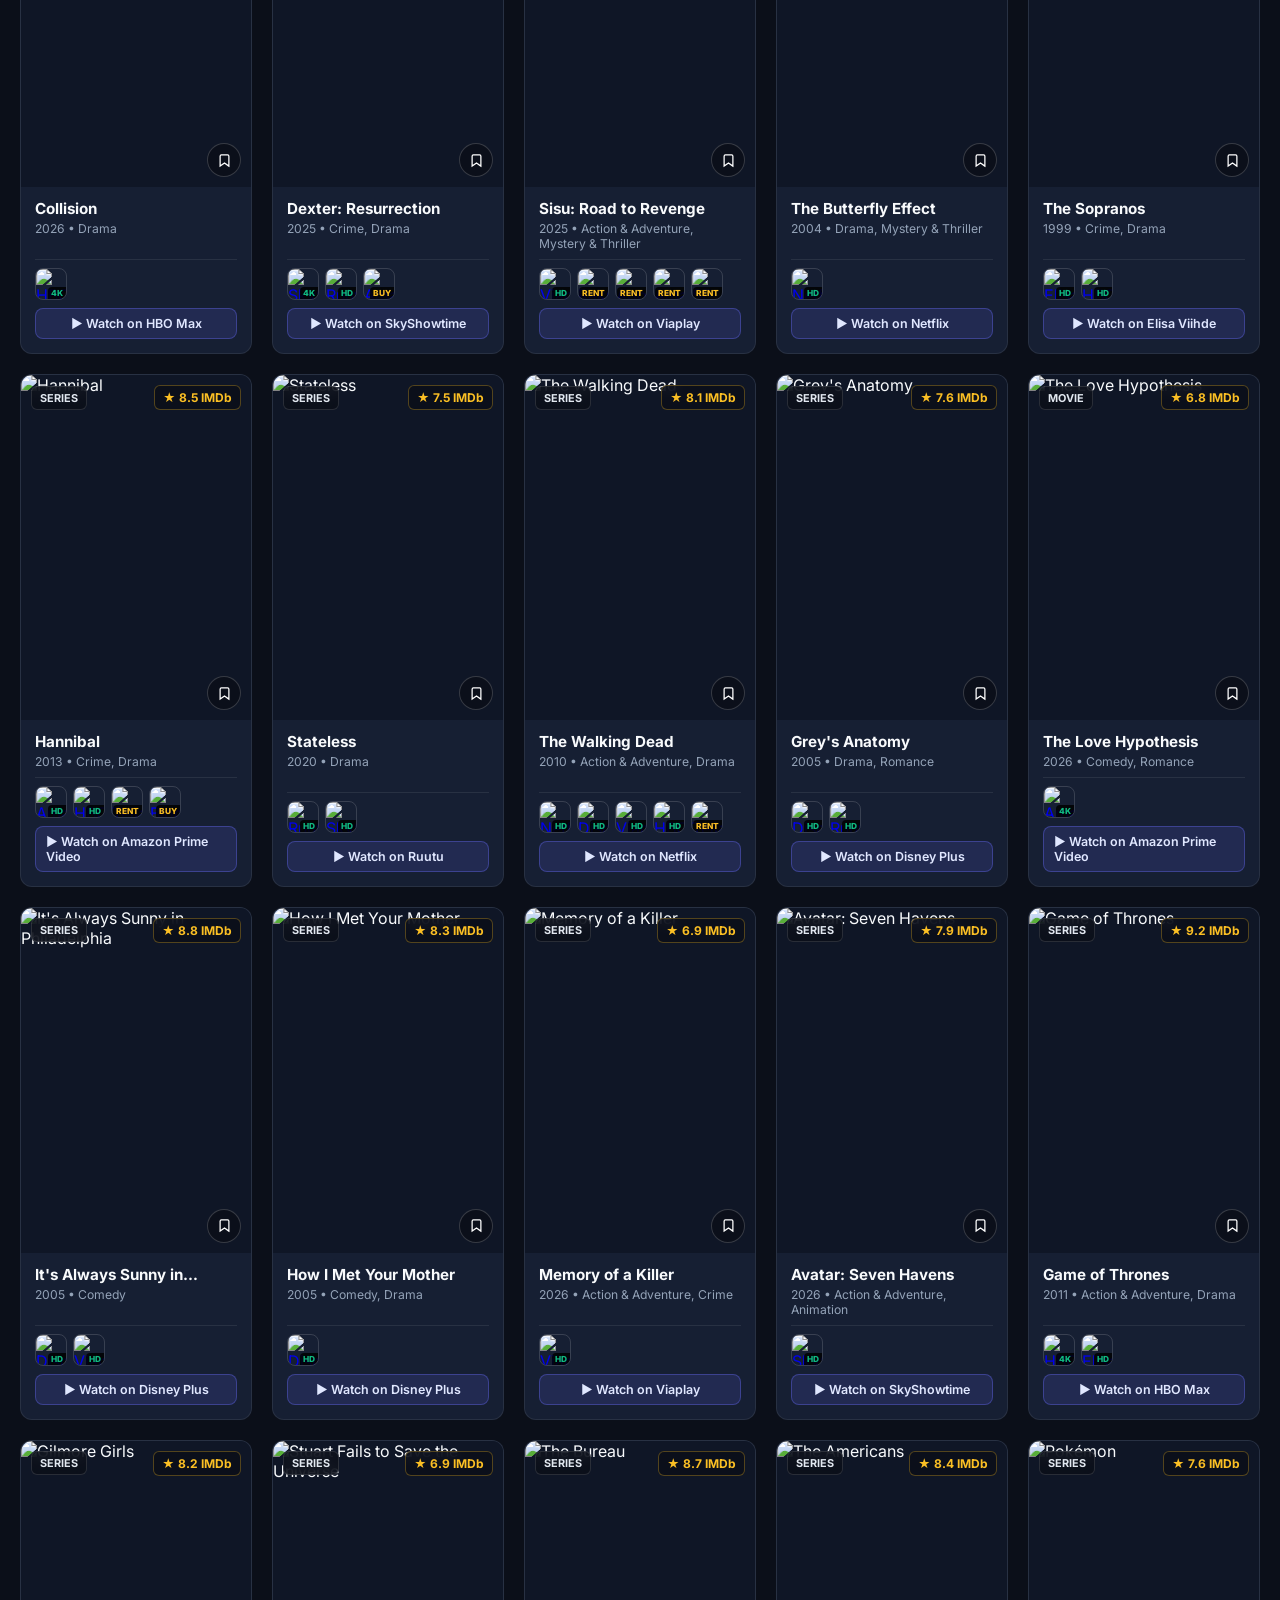
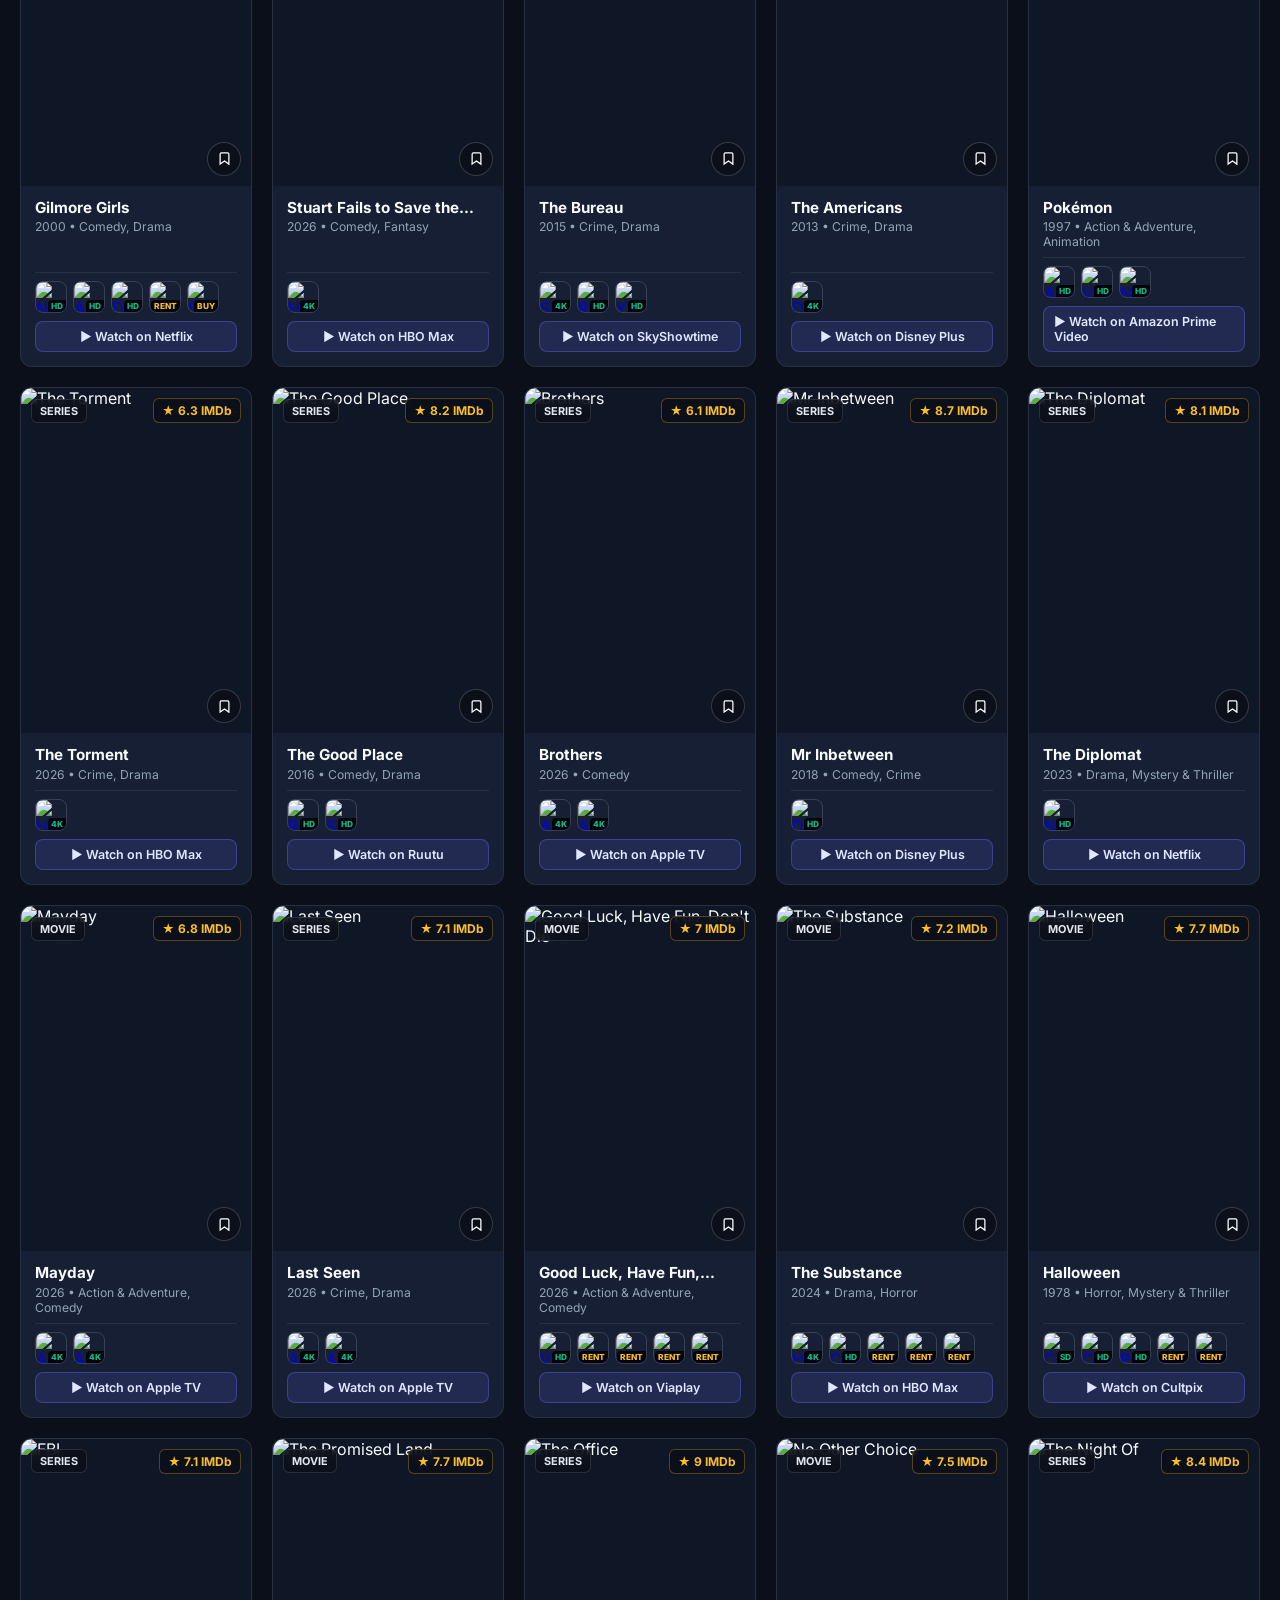
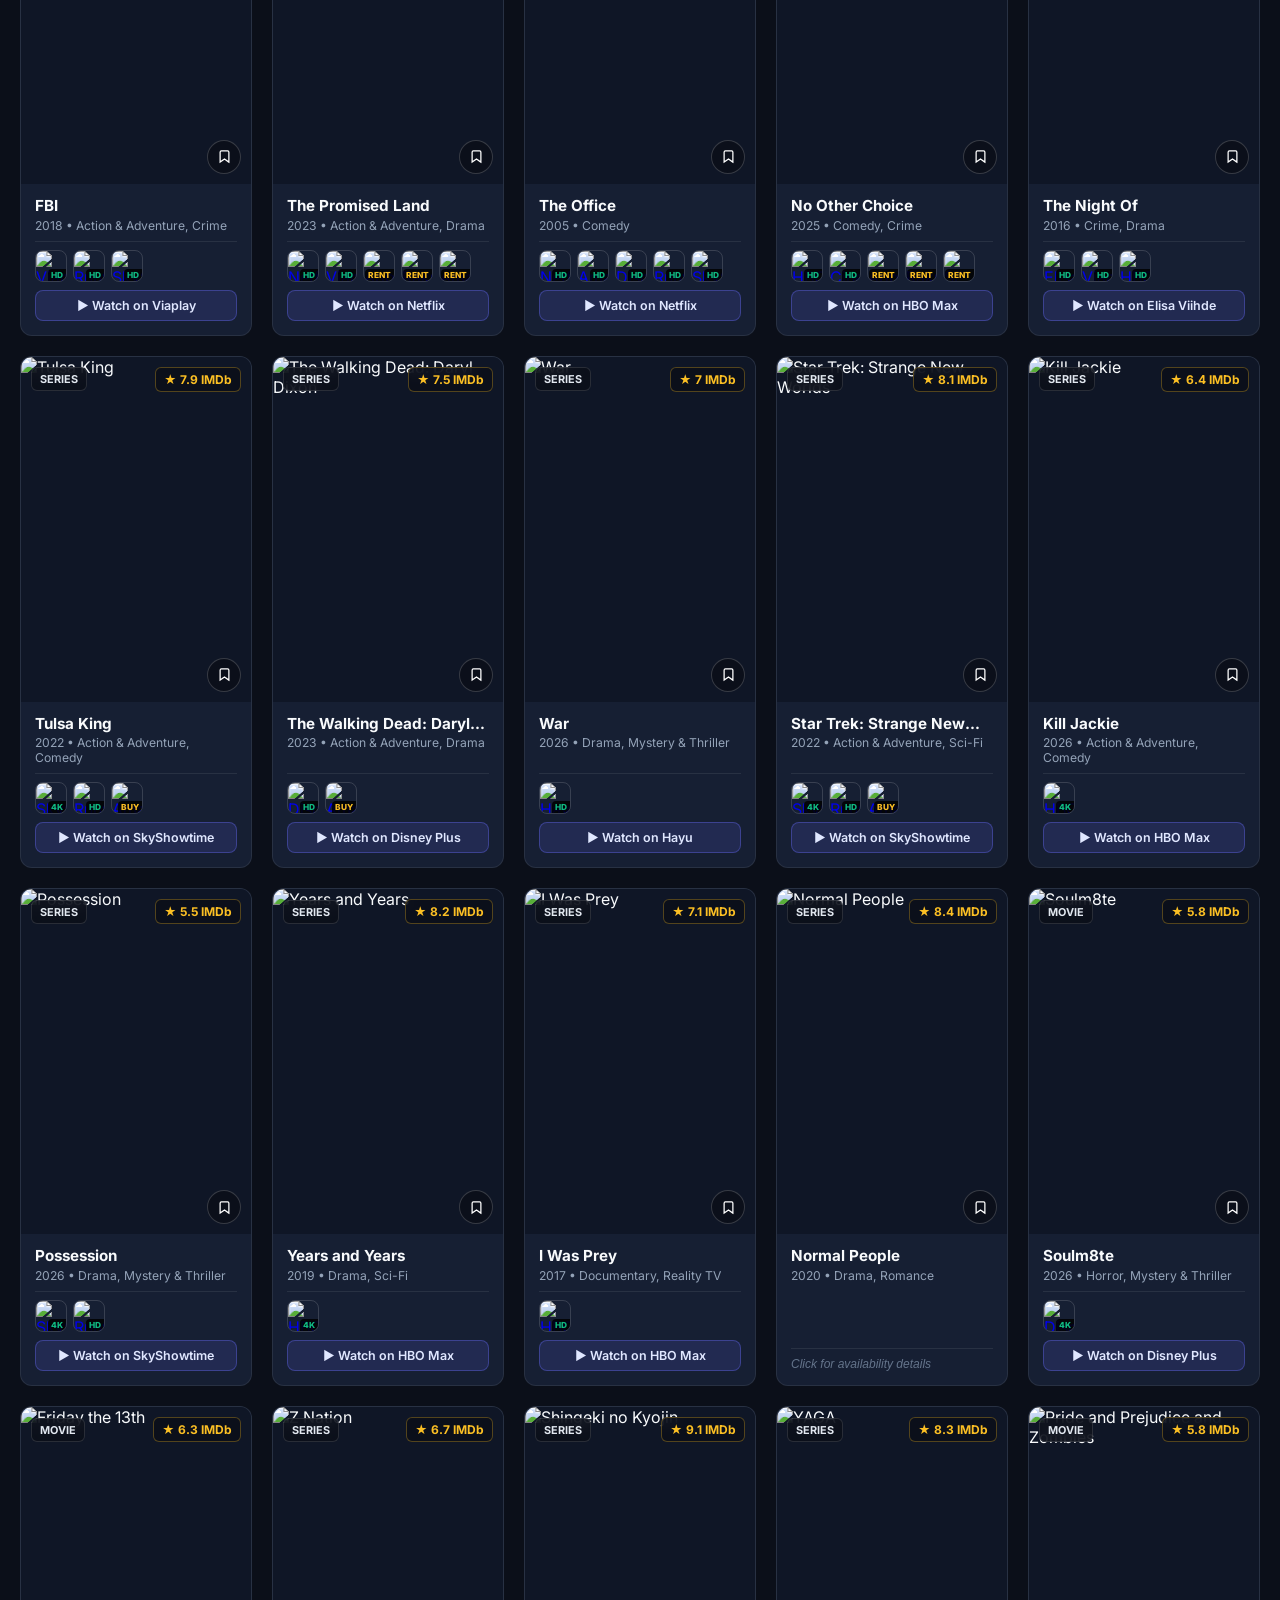
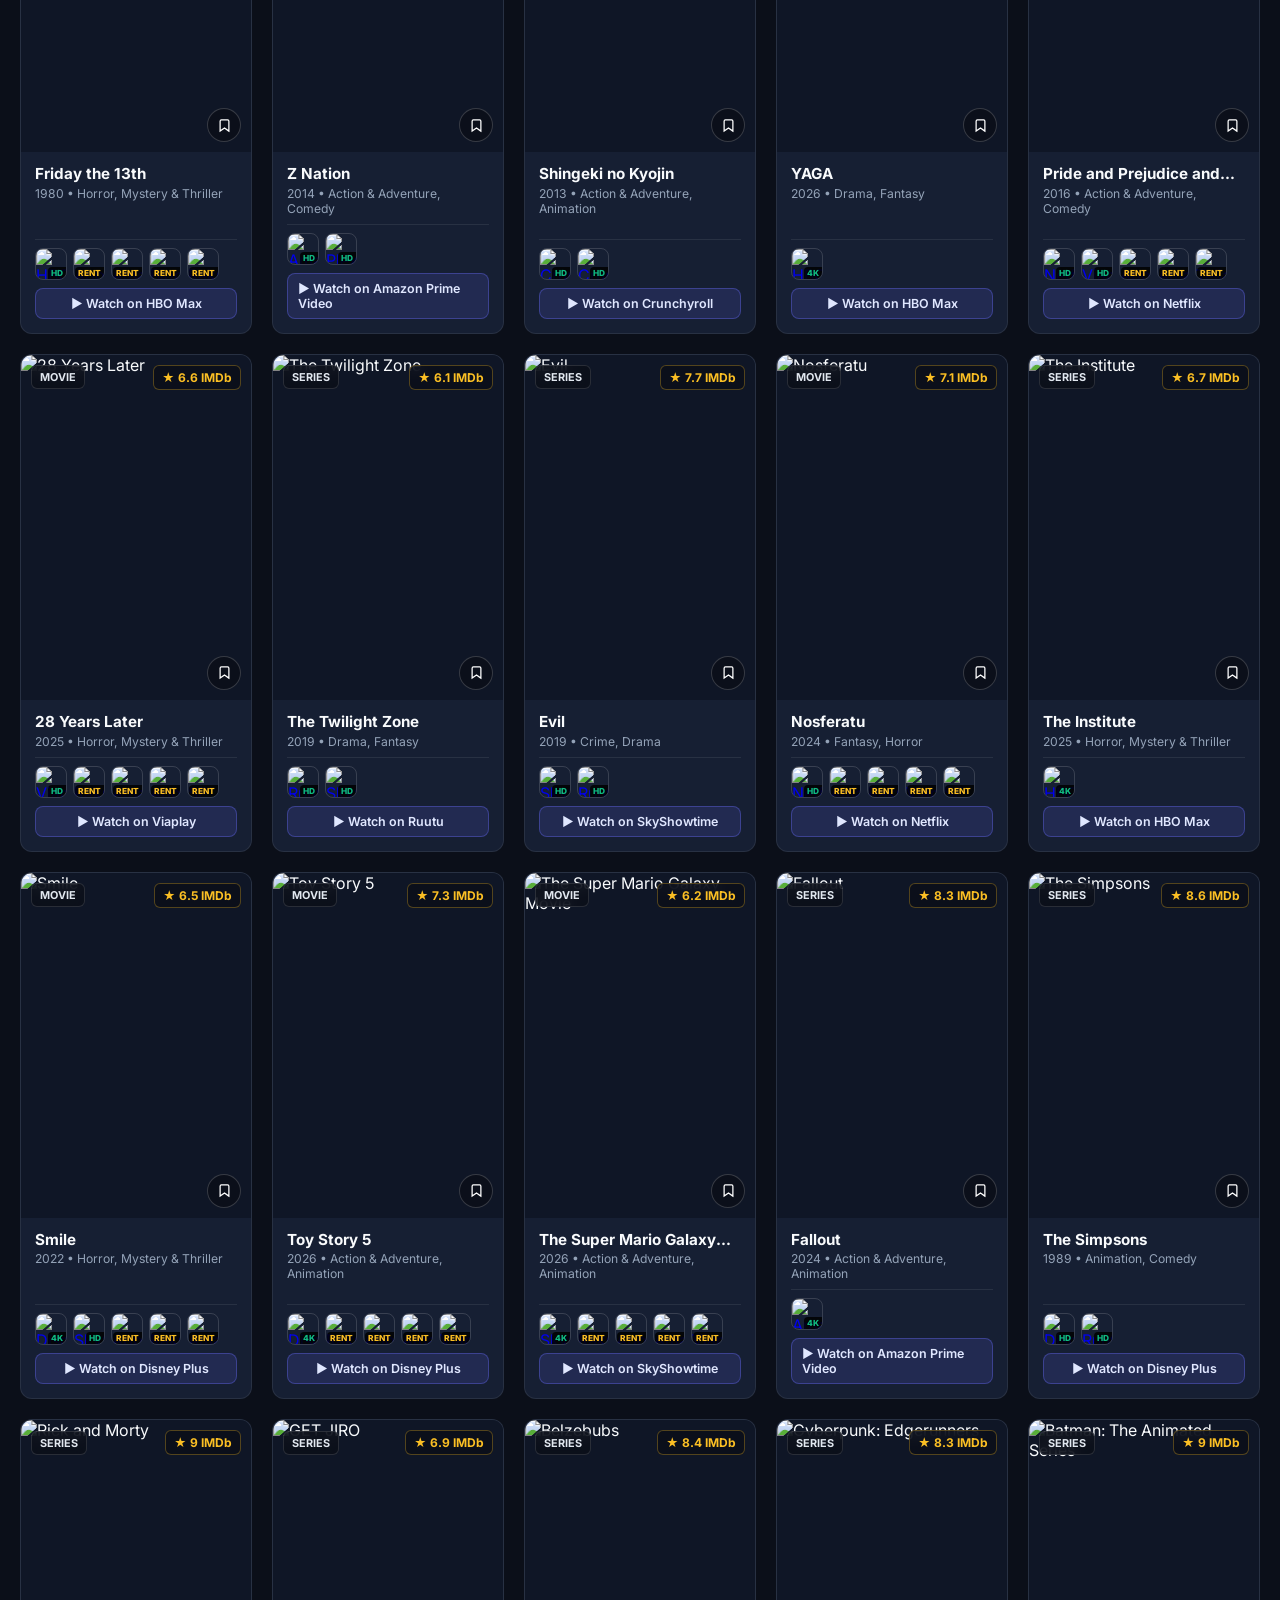
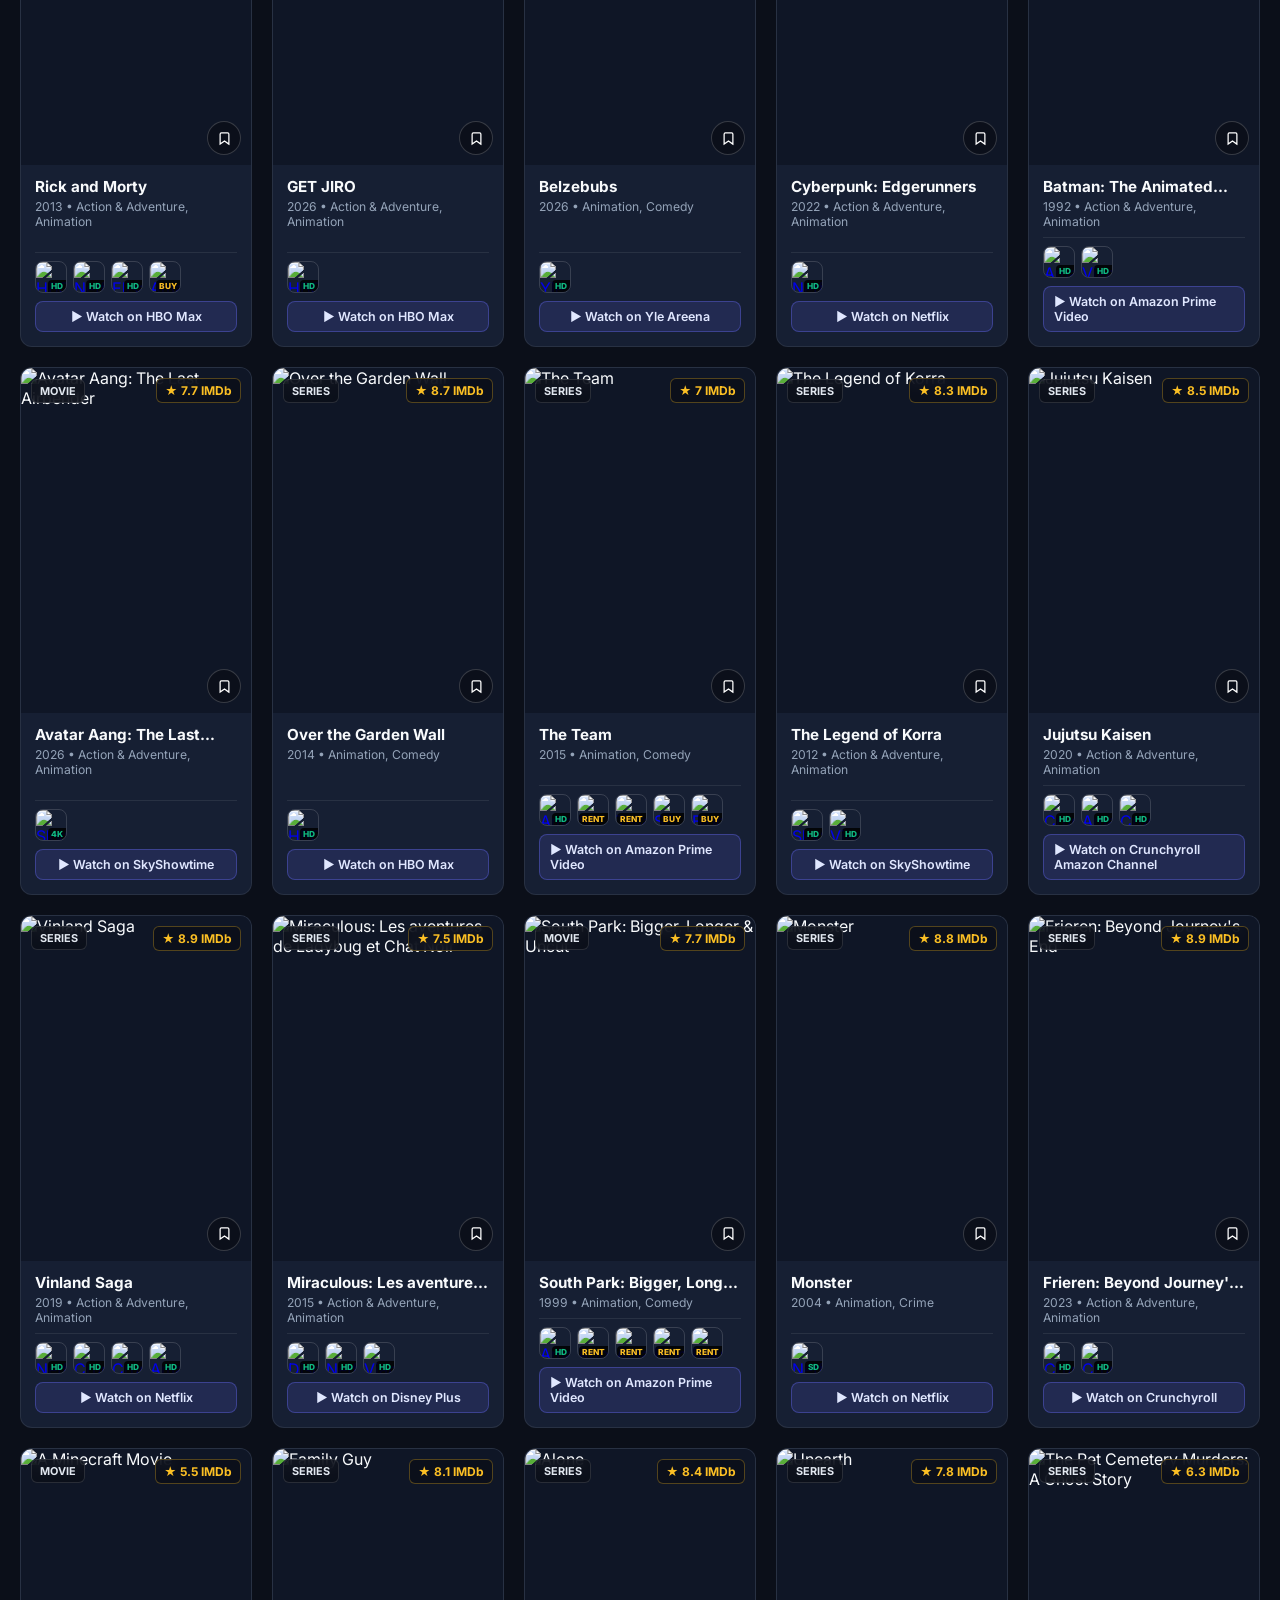
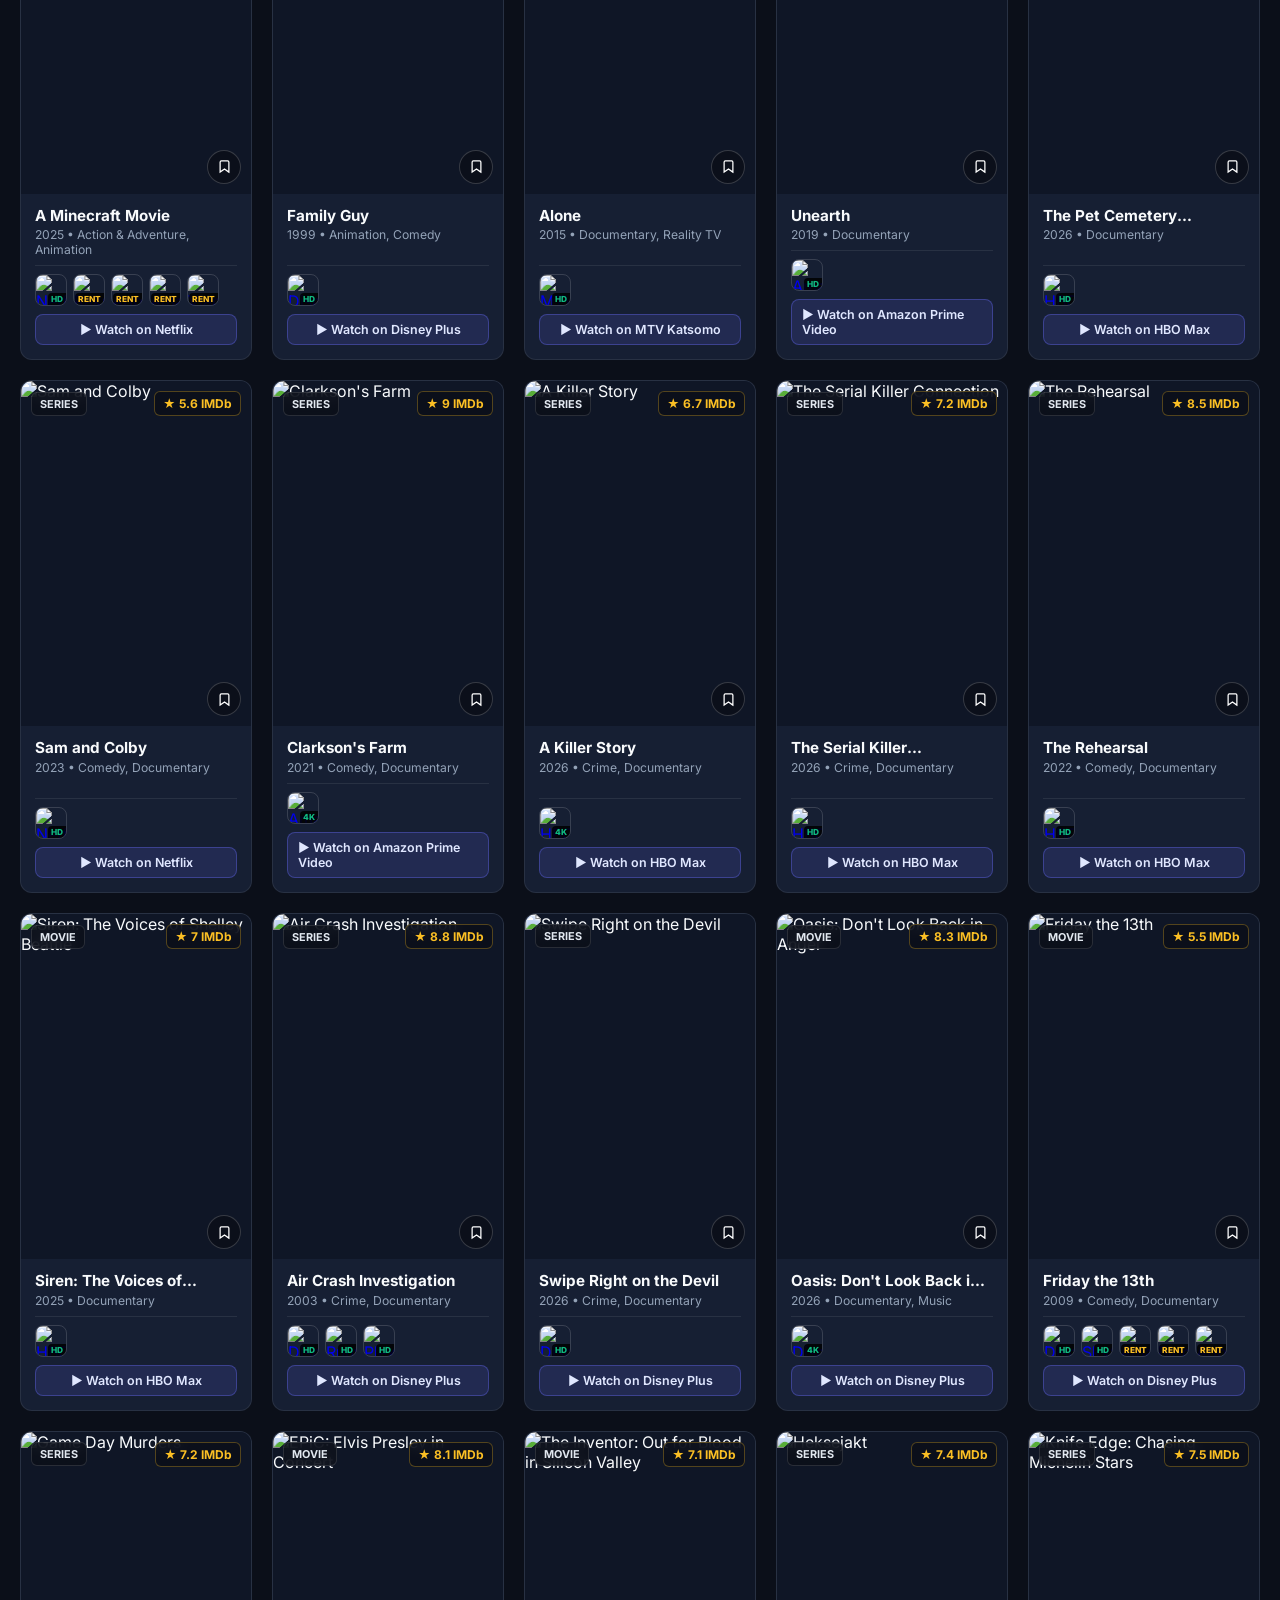
==== commit 2eafc81c: "bug fix" ====
--- a/static/index.html
+++ b/static/index.html
@@ -11,7 +11,7 @@
   <link rel="preconnect" href="https://fonts.googleapis.com" />
   <link rel="preconnect" href="https://fonts.gstatic.com" crossorigin />
   <link href="https://fonts.googleapis.com/css2?family=Inter:wght@400;500;600;700;800&display=swap" rel="stylesheet" />
-  <link rel="stylesheet" href="/static/styles.css" />
+  <link rel="stylesheet" href="./styles.css" />
 </head>
 <body>
   <!-- Top App Bar -->
@@ -263,6 +263,7 @@
     </div>
   </div>
 
-  <script src="/static/app.js"></script>
+  <script src="./catalog_data.js"></script>
+  <script src="./app.js"></script>
 </body>
 </html>
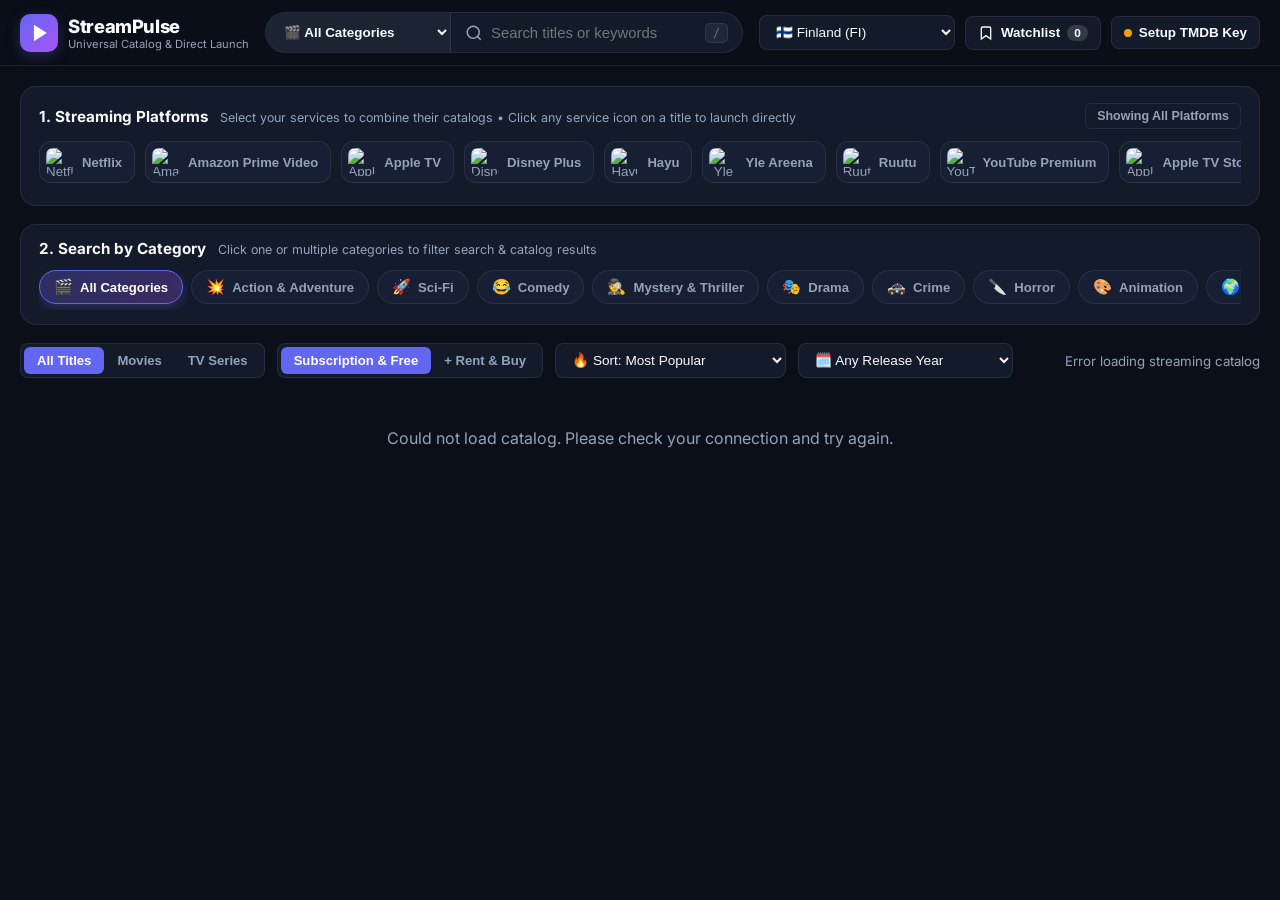
==== commit 156062de: "Even more bug fixes" ====
--- a/static/index.html
+++ b/static/index.html
@@ -1,269 +1,2952 @@
-<!DOCTYPE html>
-<html lang="en" class="dark">
-<head>
-  <meta charset="UTF-8" />
-  <meta name="viewport" content="width=device-width, initial-scale=1.0, maximum-scale=1.0, user-scalable=no" />
-  <meta name="theme-color" content="#0b0f19" />
-  <meta name="apple-mobile-web-app-capable" content="yes" />
-  <meta name="apple-mobile-web-app-status-bar-style" content="black-translucent" />
-  <title>StreamPulse — Universal Streaming Search & Inventory</title>
-  <link rel="manifest" href="/manifest.json" />
-  <link rel="preconnect" href="https://fonts.googleapis.com" />
-  <link rel="preconnect" href="https://fonts.gstatic.com" crossorigin />
-  <link href="https://fonts.googleapis.com/css2?family=Inter:wght@400;500;600;700;800&display=swap" rel="stylesheet" />
-  <link rel="stylesheet" href="./styles.css" />
-</head>
-<body>
-  <!-- Top App Bar -->
-  <header class="app-header">
-    <div class="header-inner">
-      <div class="brand" id="brandReset" title="Reset filters and return to home">
-        <div class="brand-logo">
-          <svg viewBox="0 0 24 24" fill="none" stroke="currentColor" stroke-width="2.2">
-            <polygon points="5 3 19 12 5 21 5 3" fill="currentColor" />
-          </svg>
-        </div>
-        <div>
-          <span class="brand-name">StreamPulse</span>
-          <span class="brand-tag">Universal Catalog & Direct Launch</span>
-        </div>
-      </div>
-
-      <!-- Universal Search Bar with Integrated Category Selector -->
-      <div class="search-wrapper">
-        <div class="search-container">
-          <select id="searchCategorySelect" class="search-category-select" aria-label="Search Category" title="Filter search by category">
-            <option value="">🎬 All Categories</option>
-          </select>
-          <div class="search-input-box">
-            <svg class="search-icon" viewBox="0 0 24 24" fill="none" stroke="currentColor" stroke-width="2">
-              <circle cx="11" cy="11" r="8"></circle>
-              <line x1="21" y1="21" x2="16.65" y2="16.65"></line>
-            </svg>
-            <input
-              type="search"
-              id="searchInput"
-              placeholder="Search titles or keywords across Netflix, Disney+, Max, Yle..."
-              autocomplete="off"
-            />
-            <kbd class="search-Shortcut" id="searchKbd">/</kbd>
-            <button class="clear-search-btn hidden" id="clearSearchBtn" aria-label="Clear search">✕</button>
-          </div>
-        </div>
-        <!-- Smart Category Suggestion Banner when typing a category keyword -->
-        <div class="category-suggestion hidden" id="categorySuggestion"></div>
-      </div>
-
-      <!-- Header Right Actions -->
-      <div class="header-actions">
-        <!-- Country Selector -->
-        <div class="country-select-wrapper" title="Streaming catalog region">
-          <select id="countrySelect" class="country-select" aria-label="Select Country"></select>
-        </div>
-
-        <!-- Watchlist Button -->
-        <button class="action-pill" id="watchlistToggleBtn" title="Saved titles to watch">
-          <svg viewBox="0 0 24 24" width="16" height="16" fill="none" stroke="currentColor" stroke-width="2">
-            <path d="M19 21l-7-5-7 5V5a2 2 0 0 1 2-2h10a2 2 0 0 1 2 2z"></path>
-          </svg>
-          <span class="hide-sm">Watchlist</span>
-          <span class="badge-count" id="watchlistCount">0</span>
-        </button>
-
-        <!-- TMDB API Status / Setup Button -->
-        <button class="engine-pill" id="tmdbSettingsBtn" title="Configure TMDB API Key">
-          <span class="status-dot" id="tmdbStatusDot"></span>
-          <span id="tmdbStatusText">TMDB API</span>
-        </button>
-      </div>
-    </div>
-  </header>
-
-  <!-- Main Workspace -->
-  <main class="app-main">
-    <!-- Streaming Services Inventory Filter Bar -->
-    <section class="providers-section">
-      <div class="providers-header">
-        <div class="providers-title-group">
-          <h2 class="section-label">1. Streaming Platforms</h2>
-          <span class="section-hint">Select your services to combine their catalogs • Click any service icon on a title to launch directly</span>
-        </div>
-        <div class="providers-controls">
-          <button class="text-btn" id="selectAllSubBtn" title="Clear platform filter and show all">Showing All Platforms</button>
-        </div>
-      </div>
-
-      <div class="providers-rail" id="providersRail">
-        <!-- Populated dynamically with Netflix, Disney+, Prime Video, Max, Apple TV+, Yle Areena, etc. -->
-      </div>
-    </section>
-
-    <!-- Visual Category Search & Multi-Category Filter Bar -->
-    <section class="categories-section">
-      <div class="providers-header">
-        <div class="providers-title-group">
-          <h2 class="section-label">2. Search by Category</h2>
-          <span class="section-hint">Click one or multiple categories to filter search & catalog results</span>
-        </div>
-        <div class="providers-controls">
-          <button class="text-btn hidden" id="clearCategoriesBtn">Clear Categories</button>
-        </div>
-      </div>
-
-      <div class="categories-rail" id="categoriesRail">
-        <!-- Populated dynamically with icon-badged category pills -->
-      </div>
-    </section>
-
-    <!-- Secondary Filter & Sort Bar -->
-    <section class="filters-bar">
-      <div class="segmented-control" id="mediaTypeControl">
-        <button class="seg-btn active" data-type="all">All Titles</button>
-        <button class="seg-btn" data-type="movie">Movies</button>
-        <button class="seg-btn" data-type="tv">TV Series</button>
-      </div>
-
-      <div class="segmented-control" id="monetizationControl">
-        <button class="seg-btn active" data-monetization="stream" title="Included with subscription or free streaming">
-          Subscription & Free
-        </button>
-        <button class="seg-btn" data-monetization="all" title="Include Rent & Buy stores">
-          + Rent & Buy
-        </button>
-      </div>
-
-      <!-- Sort By Dropdown -->
-      <div class="select-group">
-        <select id="sortSelect" class="filter-select" aria-label="Sort results by" title="Sort results">
-          <option value="POPULAR">🔥 Sort: Most Popular</option>
-          <option value="TRENDING">📈 Sort: Trending Now</option>
-          <option value="IMDB_SCORE">⭐ Sort: Highest Rated (IMDb)</option>
-          <option value="RELEASE_YEAR">📅 Sort: Newest Releases</option>
-          <option value="RANDOM">🎲 Sort: Surprise Me</option>
-        </select>
-      </div>
-
-      <!-- Release Era / Year Filter -->
-      <div class="select-group">
-        <select id="eraSelect" class="filter-select" aria-label="Filter by release decade" title="Release decade">
-          <option value="">🗓️ Any Release Year</option>
-          <option value="2025-2026">New Releases (2025–2026)</option>
-          <option value="2020-2026">2020s (2020–Now)</option>
-          <option value="2010-2019">2010s (2010–2019)</option>
-          <option value="2000-2009">2000s (2000–2009)</option>
-          <option value="1990-1999">1990s (1990–1999)</option>
-          <option value="1900-1989">Classics (Before 1990)</option>
-        </select>
-      </div>
-
-      <div class="results-meta" id="resultsMeta">
-        Loading inventory...
-      </div>
-    </section>
-
-    <!-- Active Filter Chips Summary -->
-    <div class="active-filters hidden" id="activeFiltersBar"></div>
-
-    <!-- Titles Grid -->
-    <section class="catalog-section">
-      <div class="titles-grid" id="titlesGrid"></div>
-
-      <!-- Load More / Pagination -->
-      <div class="load-more-container hidden" id="loadMoreContainer">
-        <button class="primary-btn" id="loadMoreBtn">Load More Titles</button>
-      </div>
-    </section>
-  </main>
-
-  <!-- Mobile Bottom Navigation Bar -->
-  <nav class="mobile-bottom-nav">
-    <button class="mob-nav-btn active" data-nav="browse">
-      <svg viewBox="0 0 24 24" width="20" height="20" fill="none" stroke="currentColor" stroke-width="2">
-        <rect x="3" y="3" width="7" height="7" rx="1"></rect>
-        <rect x="14" y="3" width="7" height="7" rx="1"></rect>
-        <rect x="14" y="14" width="7" height="7" rx="1"></rect>
-        <rect x="3" y="14" width="7" height="7" rx="1"></rect>
-      </svg>
-      <span>Catalog</span>
-    </button>
-    <button class="mob-nav-btn" data-nav="categories">
-      <svg viewBox="0 0 24 24" width="20" height="20" fill="none" stroke="currentColor" stroke-width="2">
-        <path d="M4 6h16M4 12h16M4 18h10"></path>
-      </svg>
-      <span>Categories</span>
-    </button>
-    <button class="mob-nav-btn" data-nav="search">
-      <svg viewBox="0 0 24 24" width="20" height="20" fill="none" stroke="currentColor" stroke-width="2">
-        <circle cx="11" cy="11" r="8"></circle>
-        <line x1="21" y1="21" x2="16.65" y2="16.65"></line>
-      </svg>
-      <span>Search</span>
-    </button>
-    <button class="mob-nav-btn" data-nav="watchlist">
-      <svg viewBox="0 0 24 24" width="20" height="20" fill="none" stroke="currentColor" stroke-width="2">
-        <path d="M19 21l-7-5-7 5V5a2 2 0 0 1 2-2h10a2 2 0 0 1 2 2z"></path>
-      </svg>
-      <span>Watchlist</span>
-    </button>
-    <button class="mob-nav-btn" data-nav="settings">
-      <svg viewBox="0 0 24 24" width="20" height="20" fill="none" stroke="currentColor" stroke-width="2">
-        <circle cx="12" cy="12" r="3"></circle>
-        <path d="M19.4 15a1.65 1.65 0 0 0 .33 1.82l.06.06a2 2 0 0 1-2.83 2.83l-.06-.06a1.65 1.65 0 0 0-1.82-.33 1.65 1.65 0 0 0-1 1.51V21a2 2 0 0 1-4 0v-.09A1.65 1.65 0 0 0 9 19.4a1.65 1.65 0 0 0-1.82.33l-.06.06a2 2 0 0 1-2.83-2.83l.06-.06a1.65 1.65 0 0 0 .33-1.82 1.65 1.65 0 0 0-1.51-1H3a2 2 0 0 1 0-4h.09A1.65 1.65 0 0 0 4.6 9a1.65 1.65 0 0 0-.33-1.82l-.06-.06a2 2 0 0 1 2.83-2.83l.06.06a1.65 1.65 0 0 0 1.82.33H9a1.65 1.65 0 0 0 1-1.51V3a2 2 0 0 1 4 0v.09a1.65 1.65 0 0 0 1 1.51 1.65 1.65 0 0 0 1.82-.33l.06-.06a2 2 0 0 1 2.83 2.83l-.06.06a1.65 1.65 0 0 0-.33 1.82V9a1.65 1.65 0 0 0 1.51 1H21a2 2 0 0 1 0 4h-.09a1.65 1.65 0 0 0-1.51 1z"></path>
-      </svg>
-      <span>TMDB API</span>
-    </button>
-  </nav>
-
-  <!-- Title Detail & Direct Launch Modal -->
-  <div class="modal-backdrop hidden" id="detailModal">
-    <div class="modal-card detail-modal-card" role="dialog" aria-modal="true">
-      <button class="modal-close-btn" id="closeDetailModalBtn" aria-label="Close">✕</button>
-      <div id="detailModalContent"></div>
-    </div>
-  </div>
-
-  <!-- TMDB API Key Configuration Modal -->
-  <div class="modal-backdrop hidden" id="tmdbModal">
-    <div class="modal-card settings-modal-card" role="dialog" aria-modal="true">
-      <button class="modal-close-btn" id="closeTmdbModalBtn" aria-label="Close">✕</button>
-      <div class="settings-header">
-        <div class="settings-badge">Dual-Engine Architecture</div>
-        <h2>TMDB API + Direct-Link Engine</h2>
-        <p>
-          StreamPulse is currently active with live streaming catalogs & direct launch links.
-          Add your free <strong>TMDB API Key</strong> (or Read Access Token) to unlock official TMDB discovery,
-          YouTube trailers, and hybrid metadata enrichment.
-        </p>
-      </div>
-
-      <div class="settings-status-box" id="tmdbModalStatusBox"></div>
-
-      <form id="tmdbKeyForm" class="settings-form">
-        <label for="tmdbKeyInput">TMDB API Key (v3) or Read Access Token (v4)</label>
-        <div class="input-row">
-          <input
-            type="password"
-            id="tmdbKeyInput"
-            placeholder="Paste your TMDB API key or Bearer token..."
-            autocomplete="off"
-          />
-          <button type="submit" class="primary-btn" id="saveTmdbKeyBtn">Verify & Save</button>
-        </div>
-      </form>
-
-      <div class="instructions-card">
-        <h3>How to get a free TMDB API key in 60 seconds:</h3>
-        <ol>
-          <li>Create a free account at <a href="https://www.themoviedb.org/signup" target="_blank" rel="noopener">themoviedb.org/signup</a>.</li>
-          <li>Open your <a href="https://www.themoviedb.org/settings/api" target="_blank" rel="noopener">TMDB API Settings</a> page.</li>
-          <li>Click <strong>Create</strong> → <strong>Developer</strong>, fill in "Personal Streaming App", and copy your <strong>API Key</strong> (or <strong>API Read Access Token</strong>).</li>
-          <li>Paste it above and click <strong>Verify & Save</strong> — it will be saved to your local <code>.env</code> file automatically.</li>
-        </ol>
-      </div>
-    </div>
-  </div>
-
-  <script src="./catalog_data.js"></script>
-  <script src="./app.js"></script>
-</body>
-</html>
+<!DOCTYPE html>
+<html lang="en" class="dark">
+<head>
+  <meta charset="UTF-8" />
+  <meta name="viewport" content="width=device-width, initial-scale=1.0, maximum-scale=1.0, user-scalable=no" />
+  <meta name="theme-color" content="#0b0f19" />
+  <meta name="apple-mobile-web-app-capable" content="yes" />
+  <meta name="apple-mobile-web-app-status-bar-style" content="black-translucent" />
+  <title>StreamPulse — Universal Streaming Search & Inventory</title>
+  <link rel="manifest" href="./manifest.json" />
+  <link rel="preconnect" href="https://fonts.googleapis.com" />
+  <link rel="preconnect" href="https://fonts.gstatic.com" crossorigin />
+  <link href="https://fonts.googleapis.com/css2?family=Inter:wght@400;500;600;700;800&display=swap" rel="stylesheet" />
+  <style>
+:root {
+  --bg-primary: #0b0f19;
+  --bg-secondary: #131a2a;
+  --bg-card: #161f33;
+  --bg-card-hover: #1d2942;
+  --border-subtle: rgba(255, 255, 255, 0.08);
+  --border-highlight: rgba(99, 102, 241, 0.55);
+  --text-primary: #f8fafc;
+  --text-secondary: #94a3b8;
+  --text-muted: #64748b;
+  --accent: #6366f1;
+  --accent-hover: #818cf8;
+  --accent-glow: rgba(99, 102, 241, 0.28);
+  --success: #10b981;
+  --warning: #f59e0b;
+  --radius-sm: 8px;
+  --radius-md: 12px;
+  --radius-lg: 16px;
+}
+
+* {
+  box-sizing: border-box;
+  margin: 0;
+  padding: 0;
+}
+
+body {
+  font-family: 'Inter', -apple-system, BlinkMacSystemFont, sans-serif;
+  background-color: var(--bg-primary);
+  color: var(--text-primary);
+  min-height: 100vh;
+  padding-bottom: 80px;
+  -webkit-font-smoothing: antialiased;
+}
+
+/* Header */
+.app-header {
+  position: sticky;
+  top: 0;
+  z-index: 40;
+  background: rgba(11, 15, 25, 0.88);
+  backdrop-filter: blur(16px);
+  border-bottom: 1px solid var(--border-subtle);
+}
+
+.header-inner {
+  max-width: 1440px;
+  margin: 0 auto;
+  padding: 12px 20px;
+  display: flex;
+  align-items: center;
+  gap: 16px;
+  flex-wrap: wrap;
+}
+
+.brand {
+  display: flex;
+  align-items: center;
+  gap: 10px;
+  cursor: pointer;
+  user-select: none;
+}
+
+.brand-logo {
+  width: 38px;
+  height: 38px;
+  border-radius: 10px;
+  background: linear-gradient(135deg, #6366f1 0%, #a855f7 100%);
+  display: flex;
+  align-items: center;
+  justify-content: center;
+  color: #fff;
+  box-shadow: 0 4px 14px var(--accent-glow);
+}
+
+.brand-logo svg {
+  width: 18px;
+  height: 18px;
+  margin-left: 2px;
+}
+
+.brand-name {
+  display: block;
+  font-weight: 800;
+  font-size: 1.15rem;
+  letter-spacing: -0.02em;
+}
+
+.brand-tag {
+  display: block;
+  font-size: 0.7rem;
+  color: var(--text-secondary);
+}
+
+/* Search Bar with Integrated Category Selector */
+.search-wrapper {
+  flex: 1;
+  min-width: 280px;
+  position: relative;
+}
+
+.search-container {
+  width: 100%;
+  display: flex;
+  align-items: center;
+  background: var(--bg-secondary);
+  border: 1px solid var(--border-subtle);
+  border-radius: 999px;
+  transition: border-color 0.2s, box-shadow 0.2s;
+  overflow: hidden;
+}
+
+.search-container:focus-within {
+  border-color: var(--accent);
+  box-shadow: 0 0 0 3px var(--accent-glow);
+}
+
+.search-category-select {
+  background: rgba(255, 255, 255, 0.04);
+  color: var(--text-primary);
+  border: none;
+  border-right: 1px solid var(--border-subtle);
+  padding: 11px 14px;
+  font-size: 0.84rem;
+  font-weight: 600;
+  cursor: pointer;
+  outline: none;
+  max-width: 185px;
+  text-overflow: ellipsis;
+}
+
+.search-category-select option {
+  background: var(--bg-secondary);
+  color: var(--text-primary);
+}
+
+.search-input-box {
+  flex: 1;
+  position: relative;
+  display: flex;
+  align-items: center;
+}
+
+.search-icon {
+  position: absolute;
+  left: 14px;
+  width: 18px;
+  height: 18px;
+  color: var(--text-secondary);
+  pointer-events: none;
+}
+
+#searchInput {
+  width: 100%;
+  background: transparent;
+  border: none;
+  padding: 11px 68px 11px 40px;
+  color: var(--text-primary);
+  font-size: 0.93rem;
+  outline: none;
+}
+
+.category-suggestion {
+  position: absolute;
+  top: calc(100% + 6px);
+  left: 14px;
+  z-index: 60;
+  background: var(--bg-card);
+  border: 1px solid var(--accent);
+  border-radius: 999px;
+  padding: 5px 14px;
+  font-size: 0.8rem;
+  color: var(--text-primary);
+  box-shadow: 0 8px 24px rgba(0, 0, 0, 0.5);
+  cursor: pointer;
+  display: inline-flex;
+  align-items: center;
+  gap: 8px;
+  transition: background 0.15s;
+}
+
+.category-suggestion:hover {
+  background: var(--accent);
+  color: #fff;
+}
+
+.search-Shortcut {
+  position: absolute;
+  right: 14px;
+  font-size: 0.72rem;
+  color: var(--text-muted);
+  background: rgba(255, 255, 255, 0.06);
+  border: 1px solid var(--border-subtle);
+  border-radius: 5px;
+  padding: 2px 7px;
+  pointer-events: none;
+}
+
+.clear-search-btn {
+  position: absolute;
+  right: 12px;
+  background: rgba(255, 255, 255, 0.12);
+  border: none;
+  color: var(--text-primary);
+  width: 24px;
+  height: 24px;
+  border-radius: 50%;
+  cursor: pointer;
+  font-size: 0.75rem;
+  display: flex;
+  align-items: center;
+  justify-content: center;
+}
+
+/* Header Right Actions */
+.header-actions {
+  display: flex;
+  align-items: center;
+  gap: 10px;
+}
+
+.country-select,
+.filter-select {
+  background: var(--bg-secondary);
+  color: var(--text-primary);
+  border: 1px solid var(--border-subtle);
+  border-radius: var(--radius-sm);
+  padding: 8px 12px;
+  font-size: 0.85rem;
+  font-weight: 500;
+  cursor: pointer;
+  outline: none;
+}
+
+.action-pill,
+.engine-pill {
+  display: flex;
+  align-items: center;
+  gap: 7px;
+  background: var(--bg-secondary);
+  color: var(--text-primary);
+  border: 1px solid var(--border-subtle);
+  border-radius: var(--radius-sm);
+  padding: 8px 12px;
+  font-size: 0.84rem;
+  font-weight: 600;
+  cursor: pointer;
+  transition: all 0.15s;
+}
+
+.action-pill:hover,
+.engine-pill:hover {
+  border-color: var(--border-highlight);
+  background: var(--bg-card-hover);
+}
+
+.action-pill.active {
+  background: var(--accent);
+  border-color: var(--accent);
+  color: #fff;
+}
+
+.badge-count {
+  background: rgba(255, 255, 255, 0.14);
+  padding: 1px 7px;
+  border-radius: 999px;
+  font-size: 0.74rem;
+}
+
+.status-dot {
+  width: 8px;
+  height: 8px;
+  border-radius: 50%;
+  background: var(--warning);
+}
+
+.status-dot.connected {
+  background: var(--success);
+  box-shadow: 0 0 8px var(--success);
+}
+
+/* Main Content */
+.app-main {
+  max-width: 1440px;
+  margin: 0 auto;
+  padding: 20px;
+}
+
+/* Streaming Providers Bar */
+.providers-section {
+  background: var(--bg-secondary);
+  border: 1px solid var(--border-subtle);
+  border-radius: var(--radius-lg);
+  padding: 16px 18px;
+  margin-bottom: 18px;
+}
+
+.providers-header {
+  display: flex;
+  align-items: center;
+  justify-content: space-between;
+  margin-bottom: 12px;
+  gap: 10px;
+  flex-wrap: wrap;
+}
+
+.providers-title-group {
+  display: flex;
+  align-items: baseline;
+  gap: 12px;
+  flex-wrap: wrap;
+}
+
+.section-label {
+  font-size: 0.95rem;
+  font-weight: 700;
+}
+
+.section-hint {
+  font-size: 0.78rem;
+  color: var(--text-secondary);
+}
+
+.text-btn {
+  background: transparent;
+  border: 1px solid var(--border-subtle);
+  color: var(--text-secondary);
+  padding: 5px 11px;
+  border-radius: 6px;
+  font-size: 0.78rem;
+  font-weight: 600;
+  cursor: pointer;
+  transition: all 0.15s;
+}
+
+.text-btn:hover {
+  color: var(--text-primary);
+  border-color: var(--accent);
+}
+
+.providers-rail {
+  display: flex;
+  gap: 10px;
+  overflow-x: auto;
+  padding-bottom: 6px;
+  scrollbar-width: thin;
+  scrollbar-color: rgba(255, 255, 255, 0.2) transparent;
+}
+
+.provider-chip {
+  display: flex;
+  align-items: center;
+  gap: 8px;
+  background: var(--bg-card);
+  border: 1.5px solid var(--border-subtle);
+  border-radius: 12px;
+  padding: 6px 12px 6px 6px;
+  cursor: pointer;
+  flex-shrink: 0;
+  transition: all 0.16s ease;
+  user-select: none;
+  color: var(--text-secondary);
+}
+
+.provider-chip:hover {
+  transform: translateY(-2px);
+  border-color: rgba(255, 255, 255, 0.25);
+  color: var(--text-primary);
+}
+
+.provider-chip.selected {
+  background: rgba(99, 102, 241, 0.18);
+  border-color: var(--accent);
+  color: #fff;
+  box-shadow: 0 4px 12px var(--accent-glow);
+}
+
+.provider-chip img {
+  width: 28px;
+  height: 28px;
+  border-radius: 7px;
+  object-fit: cover;
+}
+
+.provider-chip span {
+  font-size: 0.82rem;
+  font-weight: 600;
+  white-space: nowrap;
+}
+
+/* Visual Categories Section */
+.categories-section {
+  background: var(--bg-secondary);
+  border: 1px solid var(--border-subtle);
+  border-radius: var(--radius-lg);
+  padding: 14px 18px;
+  margin-bottom: 18px;
+}
+
+.categories-rail {
+  display: flex;
+  gap: 8px;
+  overflow-x: auto;
+  padding-bottom: 6px;
+  scrollbar-width: thin;
+  scrollbar-color: rgba(255, 255, 255, 0.2) transparent;
+}
+
+.category-pill {
+  display: inline-flex;
+  align-items: center;
+  gap: 7px;
+  background: var(--bg-card);
+  border: 1.5px solid var(--border-subtle);
+  border-radius: 999px;
+  padding: 7px 14px;
+  color: var(--text-secondary);
+  font-size: 0.82rem;
+  font-weight: 600;
+  white-space: nowrap;
+  cursor: pointer;
+  flex-shrink: 0;
+  transition: all 0.16s ease;
+  user-select: none;
+}
+
+.category-pill:hover {
+  transform: translateY(-2px);
+  border-color: rgba(255, 255, 255, 0.28);
+  color: var(--text-primary);
+}
+
+.category-pill.selected {
+  background: linear-gradient(135deg, rgba(99, 102, 241, 0.28) 0%, rgba(168, 85, 247, 0.28) 100%);
+  border-color: var(--accent);
+  color: #fff;
+  box-shadow: 0 4px 12px var(--accent-glow);
+}
+
+.category-pill .cat-icon {
+  font-size: 0.95rem;
+}
+
+/* Active Filters Chips Bar */
+.active-filters {
+  display: flex;
+  align-items: center;
+  flex-wrap: wrap;
+  gap: 8px;
+  margin-bottom: 18px;
+  padding: 10px 14px;
+  background: rgba(99, 102, 241, 0.08);
+  border: 1px solid rgba(99, 102, 241, 0.25);
+  border-radius: var(--radius-md);
+}
+
+.active-filters-label {
+  font-size: 0.78rem;
+  font-weight: 700;
+  color: var(--text-secondary);
+  margin-right: 4px;
+}
+
+.filter-chip {
+  display: inline-flex;
+  align-items: center;
+  gap: 6px;
+  background: var(--bg-card);
+  border: 1px solid rgba(255, 255, 255, 0.16);
+  color: var(--text-primary);
+  font-size: 0.78rem;
+  font-weight: 600;
+  padding: 4px 10px;
+  border-radius: 999px;
+}
+
+.filter-chip button {
+  background: none;
+  border: none;
+  color: var(--text-secondary);
+  cursor: pointer;
+  font-size: 0.8rem;
+  padding: 0 2px;
+}
+
+.filter-chip button:hover {
+  color: #fff;
+}
+
+/* Filters Bar */
+.filters-bar {
+  display: flex;
+  align-items: center;
+  gap: 12px;
+  margin-bottom: 18px;
+  flex-wrap: wrap;
+}
+
+.segmented-control {
+  display: inline-flex;
+  background: var(--bg-secondary);
+  border: 1px solid var(--border-subtle);
+  border-radius: var(--radius-sm);
+  padding: 3px;
+}
+
+.seg-btn {
+  background: transparent;
+  border: none;
+  color: var(--text-secondary);
+  padding: 6px 13px;
+  border-radius: 6px;
+  font-size: 0.82rem;
+  font-weight: 600;
+  cursor: pointer;
+  transition: all 0.15s;
+}
+
+.seg-btn.active {
+  background: var(--accent);
+  color: #fff;
+}
+
+.results-meta {
+  margin-left: auto;
+  font-size: 0.83rem;
+  color: var(--text-secondary);
+}
+
+/* Titles Grid */
+.titles-grid {
+  display: grid;
+  grid-template-columns: repeat(auto-fill, minmax(215px, 1fr));
+  gap: 20px;
+}
+
+.title-card {
+  background: var(--bg-card);
+  border: 1px solid var(--border-subtle);
+  border-radius: var(--radius-md);
+  overflow: hidden;
+  display: flex;
+  flex-direction: column;
+  transition: transform 0.2s ease, border-color 0.2s ease, box-shadow 0.2s ease;
+  position: relative;
+}
+
+.title-card:hover {
+  transform: translateY(-4px);
+  border-color: var(--border-highlight);
+  box-shadow: 0 12px 28px rgba(0, 0, 0, 0.45);
+}
+
+.poster-wrapper {
+  position: relative;
+  aspect-ratio: 2 / 3;
+  background: #0f1626;
+  cursor: pointer;
+  overflow: hidden;
+}
+
+.poster-wrapper img {
+  width: 100%;
+  height: 100%;
+  object-fit: cover;
+  transition: transform 0.3s ease;
+}
+
+.title-card:hover .poster-wrapper img {
+  transform: scale(1.04);
+}
+
+.poster-fallback {
+  width: 100%;
+  height: 100%;
+  display: flex;
+  align-items: center;
+  justify-content: center;
+  padding: 16px;
+  text-align: center;
+  color: var(--text-secondary);
+  font-weight: 600;
+  font-size: 0.95rem;
+}
+
+.card-badges-top {
+  position: absolute;
+  top: 10px;
+  left: 10px;
+  right: 10px;
+  display: flex;
+  justify-content: space-between;
+  align-items: center;
+  pointer-events: none;
+}
+
+.type-pill {
+  background: rgba(11, 15, 25, 0.82);
+  backdrop-filter: blur(6px);
+  color: #e2e8f0;
+  font-size: 0.68rem;
+  font-weight: 700;
+  text-transform: uppercase;
+  padding: 4px 8px;
+  border-radius: 6px;
+  border: 1px solid rgba(255, 255, 255, 0.12);
+}
+
+.score-pill {
+  background: rgba(11, 15, 25, 0.85);
+  backdrop-filter: blur(6px);
+  color: #fbbf24;
+  font-size: 0.75rem;
+  font-weight: 700;
+  padding: 4px 8px;
+  border-radius: 6px;
+  border: 1px solid rgba(251, 191, 36, 0.3);
+}
+
+.bookmark-btn {
+  position: absolute;
+  bottom: 10px;
+  right: 10px;
+  width: 34px;
+  height: 34px;
+  border-radius: 50%;
+  background: rgba(11, 15, 25, 0.85);
+  border: 1px solid rgba(255, 255, 255, 0.18);
+  color: #fff;
+  display: flex;
+  align-items: center;
+  justify-content: center;
+  cursor: pointer;
+  transition: all 0.15s;
+  z-index: 3;
+}
+
+.bookmark-btn:hover,
+.bookmark-btn.saved {
+  background: var(--accent);
+  border-color: var(--accent);
+}
+
+.card-body {
+  padding: 12px 14px 14px;
+  display: flex;
+  flex-direction: column;
+  gap: 8px;
+  flex: 1;
+}
+
+.card-title-row {
+  cursor: pointer;
+}
+
+.card-title {
+  font-size: 0.95rem;
+  font-weight: 700;
+  line-height: 1.3;
+  display: -webkit-box;
+  -webkit-line-clamp: 1;
+  -webkit-box-orient: vertical;
+  overflow: hidden;
+}
+
+.card-sub {
+  font-size: 0.76rem;
+  color: var(--text-secondary);
+  margin-top: 2px;
+}
+
+/* Direct Streaming Platform Launch Strip on Card */
+.card-offers {
+  margin-top: auto;
+  padding-top: 8px;
+  border-top: 1px solid var(--border-subtle);
+  display: flex;
+  flex-direction: column;
+  gap: 8px;
+}
+
+.offer-icons-row {
+  display: flex;
+  align-items: center;
+  gap: 6px;
+  flex-wrap: wrap;
+}
+
+.offer-icon-link {
+  position: relative;
+  display: inline-flex;
+  align-items: center;
+  justify-content: center;
+  width: 32px;
+  height: 32px;
+  border-radius: 8px;
+  overflow: hidden;
+  border: 1.5px solid rgba(255, 255, 255, 0.15);
+  transition: transform 0.15s, border-color 0.15s;
+}
+
+.offer-icon-link:hover {
+  transform: scale(1.12);
+  border-color: #fff;
+  z-index: 2;
+}
+
+.offer-icon-link img {
+  width: 100%;
+  height: 100%;
+  object-fit: cover;
+}
+
+.offer-tag-badge {
+  position: absolute;
+  bottom: 0;
+  right: 0;
+  font-size: 0.52rem;
+  font-weight: 800;
+  padding: 1px 3px;
+  background: rgba(0, 0, 0, 0.85);
+  color: #10b981;
+  border-top-left-radius: 4px;
+}
+
+.offer-tag-badge.rent {
+  color: #fbbf24;
+}
+
+.direct-launch-btn {
+  display: flex;
+  align-items: center;
+  justify-content: center;
+  gap: 6px;
+  width: 100%;
+  padding: 7px 10px;
+  border-radius: 8px;
+  background: rgba(99, 102, 241, 0.16);
+  border: 1px solid rgba(99, 102, 241, 0.4);
+  color: #e0e7ff;
+  font-size: 0.78rem;
+  font-weight: 600;
+  text-decoration: none;
+  transition: all 0.15s;
+}
+
+.direct-launch-btn:hover {
+  background: var(--accent);
+  color: #fff;
+}
+
+.no-offers-label {
+  font-size: 0.75rem;
+  color: var(--text-muted);
+  font-style: italic;
+}
+
+/* Load More */
+.load-more-container {
+  display: flex;
+  justify-content: center;
+  margin: 32px 0 16px;
+}
+
+.primary-btn {
+  background: var(--accent);
+  color: #fff;
+  border: none;
+  border-radius: var(--radius-sm);
+  padding: 11px 22px;
+  font-size: 0.9rem;
+  font-weight: 600;
+  cursor: pointer;
+  transition: background 0.15s;
+}
+
+.primary-btn:hover {
+  background: var(--accent-hover);
+}
+
+/* Modals */
+.modal-backdrop {
+  position: fixed;
+  inset: 0;
+  z-index: 100;
+  background: rgba(5, 8, 15, 0.82);
+  backdrop-filter: blur(8px);
+  display: flex;
+  align-items: center;
+  justify-content: center;
+  padding: 18px;
+}
+
+.modal-card {
+  background: var(--bg-secondary);
+  border: 1px solid rgba(255, 255, 255, 0.14);
+  border-radius: var(--radius-lg);
+  width: 100%;
+  max-height: 90vh;
+  overflow-y: auto;
+  position: relative;
+  box-shadow: 0 24px 60px rgba(0, 0, 0, 0.65);
+}
+
+.detail-modal-card {
+  max-width: 860px;
+}
+
+.settings-modal-card {
+  max-width: 580px;
+  padding: 28px;
+}
+
+.modal-close-btn {
+  position: absolute;
+  top: 14px;
+  right: 14px;
+  z-index: 10;
+  width: 34px;
+  height: 34px;
+  border-radius: 50%;
+  border: 1px solid rgba(255, 255, 255, 0.2);
+  background: rgba(11, 15, 25, 0.75);
+  color: #fff;
+  cursor: pointer;
+  font-size: 0.95rem;
+}
+
+/* Detail Modal Content */
+.detail-hero {
+  position: relative;
+  min-height: 240px;
+  background-size: cover;
+  background-position: center;
+  display: flex;
+  align-items: flex-end;
+  padding: 24px;
+}
+
+.detail-hero::before {
+  content: "";
+  position: absolute;
+  inset: 0;
+  background: linear-gradient(to top, var(--bg-secondary) 8%, rgba(19, 26, 42, 0.45) 100%);
+}
+
+.detail-hero-inner {
+  position: relative;
+  z-index: 2;
+  display: flex;
+  gap: 20px;
+  align-items: flex-end;
+  width: 100%;
+}
+
+.detail-poster {
+  width: 120px;
+  border-radius: 10px;
+  box-shadow: 0 8px 24px rgba(0, 0, 0, 0.6);
+  border: 1px solid rgba(255, 255, 255, 0.15);
+  flex-shrink: 0;
+}
+
+.detail-title {
+  font-size: 1.55rem;
+  font-weight: 800;
+  margin-bottom: 6px;
+}
+
+.detail-meta-row {
+  display: flex;
+  flex-wrap: wrap;
+  gap: 10px;
+  font-size: 0.84rem;
+  color: var(--text-secondary);
+  margin-bottom: 10px;
+}
+
+.detail-body {
+  padding: 0 24px 26px;
+}
+
+.detail-overview {
+  font-size: 0.94rem;
+  line-height: 1.6;
+  color: #cbd5e1;
+  margin-bottom: 22px;
+}
+
+.offers-group-title {
+  font-size: 0.85rem;
+  font-weight: 700;
+  text-transform: uppercase;
+  letter-spacing: 0.04em;
+  color: var(--text-secondary);
+  margin: 16px 0 10px;
+}
+
+.offers-list-grid {
+  display: grid;
+  grid-template-columns: repeat(auto-fill, minmax(220px, 1fr));
+  gap: 10px;
+}
+
+.offer-launch-card {
+  display: flex;
+  align-items: center;
+  justify-content: space-between;
+  background: var(--bg-card);
+  border: 1px solid var(--border-subtle);
+  border-radius: 10px;
+  padding: 10px 12px;
+  text-decoration: none;
+  color: var(--text-primary);
+  transition: all 0.15s;
+}
+
+.offer-launch-card:hover {
+  border-color: var(--accent);
+  background: var(--bg-card-hover);
+  transform: translateY(-2px);
+}
+
+.offer-left {
+  display: flex;
+  align-items: center;
+  gap: 10px;
+}
+
+.offer-left img {
+  width: 36px;
+  height: 36px;
+  border-radius: 8px;
+}
+
+.offer-prov-name {
+  font-size: 0.88rem;
+  font-weight: 700;
+  display: block;
+}
+
+.offer-prov-sub {
+  font-size: 0.74rem;
+  color: var(--text-secondary);
+}
+
+.offer-open-badge {
+  background: var(--accent);
+  color: #fff;
+  font-size: 0.74rem;
+  font-weight: 700;
+  padding: 5px 10px;
+  border-radius: 6px;
+}
+
+/* Settings Modal */
+.settings-badge {
+  display: inline-block;
+  font-size: 0.72rem;
+  font-weight: 700;
+  text-transform: uppercase;
+  background: rgba(99, 102, 241, 0.2);
+  color: #a5b4fc;
+  padding: 4px 9px;
+  border-radius: 6px;
+  margin-bottom: 8px;
+}
+
+.settings-header h2 {
+  font-size: 1.35rem;
+  margin-bottom: 8px;
+}
+
+.settings-header p {
+  font-size: 0.88rem;
+  color: var(--text-secondary);
+  line-height: 1.5;
+}
+
+.settings-status-box {
+  margin: 16px 0;
+  padding: 12px 14px;
+  border-radius: var(--radius-sm);
+  font-size: 0.85rem;
+  background: var(--bg-card);
+  border: 1px solid var(--border-subtle);
+}
+
+.settings-form label {
+  display: block;
+  font-size: 0.83rem;
+  font-weight: 600;
+  margin-bottom: 8px;
+}
+
+.input-row {
+  display: flex;
+  gap: 10px;
+}
+
+.input-row input {
+  flex: 1;
+  background: var(--bg-primary);
+  border: 1px solid var(--border-subtle);
+  border-radius: var(--radius-sm);
+  padding: 10px 14px;
+  color: var(--text-primary);
+  font-size: 0.9rem;
+}
+
+.instructions-card {
+  margin-top: 20px;
+  background: var(--bg-primary);
+  border: 1px solid var(--border-subtle);
+  border-radius: var(--radius-md);
+  padding: 16px 18px;
+}
+
+.instructions-card h3 {
+  font-size: 0.9rem;
+  margin-bottom: 10px;
+}
+
+.instructions-card ol {
+  padding-left: 18px;
+  font-size: 0.84rem;
+  color: var(--text-secondary);
+  line-height: 1.65;
+}
+
+.instructions-card a {
+  color: var(--accent-hover);
+}
+
+/* Mobile Bottom Nav */
+.mobile-bottom-nav {
+  display: none;
+  position: fixed;
+  bottom: 0;
+  left: 0;
+  right: 0;
+  z-index: 50;
+  background: rgba(11, 15, 25, 0.95);
+  backdrop-filter: blur(16px);
+  border-top: 1px solid var(--border-subtle);
+  padding: 6px 12px;
+  justify-content: space-around;
+}
+
+.mob-nav-btn {
+  background: none;
+  border: none;
+  color: var(--text-secondary);
+  display: flex;
+  flex-direction: column;
+  align-items: center;
+  gap: 4px;
+  font-size: 0.7rem;
+  font-weight: 600;
+  padding: 6px 12px;
+  cursor: pointer;
+}
+
+.mob-nav-btn.active {
+  color: var(--accent-hover);
+}
+
+.hidden {
+  display: none !important;
+}
+
+@media (max-width: 768px) {
+  .hide-sm {
+    display: none;
+  }
+  .mobile-bottom-nav {
+    display: flex;
+  }
+  .titles-grid {
+    grid-template-columns: repeat(auto-fill, minmax(155px, 1fr));
+    gap: 12px;
+  }
+  .detail-poster {
+    width: 88px;
+  }
+  .detail-title {
+    font-size: 1.2rem;
+  }
+}
+
+</style>
+</head>
+<body>
+  <!-- Top App Bar -->
+  <header class="app-header">
+    <div class="header-inner">
+      <div class="brand" id="brandReset" title="Reset filters and return to home">
+        <div class="brand-logo">
+          <svg viewBox="0 0 24 24" fill="none" stroke="currentColor" stroke-width="2.2">
+            <polygon points="5 3 19 12 5 21 5 3" fill="currentColor" />
+          </svg>
+        </div>
+        <div>
+          <span class="brand-name">StreamPulse</span>
+          <span class="brand-tag">Universal Catalog & Direct Launch</span>
+        </div>
+      </div>
+
+      <!-- Universal Search Bar with Integrated Category Selector -->
+      <div class="search-wrapper">
+        <div class="search-container">
+          <select id="searchCategorySelect" class="search-category-select" aria-label="Search Category" title="Filter search by category">
+            <option value="">🎬 All Categories</option>
+          </select>
+          <div class="search-input-box">
+            <svg class="search-icon" viewBox="0 0 24 24" fill="none" stroke="currentColor" stroke-width="2">
+              <circle cx="11" cy="11" r="8"></circle>
+              <line x1="21" y1="21" x2="16.65" y2="16.65"></line>
+            </svg>
+            <input
+              type="search"
+              id="searchInput"
+              placeholder="Search titles or keywords across Netflix, Disney+, Max, Yle..."
+              autocomplete="off"
+            />
+            <kbd class="search-Shortcut" id="searchKbd">/</kbd>
+            <button class="clear-search-btn hidden" id="clearSearchBtn" aria-label="Clear search">✕</button>
+          </div>
+        </div>
+        <!-- Smart Category Suggestion Banner when typing a category keyword -->
+        <div class="category-suggestion hidden" id="categorySuggestion"></div>
+      </div>
+
+      <!-- Header Right Actions -->
+      <div class="header-actions">
+        <!-- Country Selector -->
+        <div class="country-select-wrapper" title="Streaming catalog region">
+          <select id="countrySelect" class="country-select" aria-label="Select Country"></select>
+        </div>
+
+        <!-- Watchlist Button -->
+        <button class="action-pill" id="watchlistToggleBtn" title="Saved titles to watch">
+          <svg viewBox="0 0 24 24" width="16" height="16" fill="none" stroke="currentColor" stroke-width="2">
+            <path d="M19 21l-7-5-7 5V5a2 2 0 0 1 2-2h10a2 2 0 0 1 2 2z"></path>
+          </svg>
+          <span class="hide-sm">Watchlist</span>
+          <span class="badge-count" id="watchlistCount">0</span>
+        </button>
+
+        <!-- TMDB API Status / Setup Button -->
+        <button class="engine-pill" id="tmdbSettingsBtn" title="Configure TMDB API Key">
+          <span class="status-dot" id="tmdbStatusDot"></span>
+          <span id="tmdbStatusText">TMDB API</span>
+        </button>
+      </div>
+    </div>
+  </header>
+
+  <!-- Main Workspace -->
+  <main class="app-main">
+    <!-- Streaming Services Inventory Filter Bar -->
+    <section class="providers-section">
+      <div class="providers-header">
+        <div class="providers-title-group">
+          <h2 class="section-label">1. Streaming Platforms</h2>
+          <span class="section-hint">Select your services to combine their catalogs • Click any service icon on a title to launch directly</span>
+        </div>
+        <div class="providers-controls">
+          <button class="text-btn" id="selectAllSubBtn" title="Clear platform filter and show all">Showing All Platforms</button>
+        </div>
+      </div>
+
+      <div class="providers-rail" id="providersRail">
+        <!-- Populated dynamically with Netflix, Disney+, Prime Video, Max, Apple TV+, Yle Areena, etc. -->
+      </div>
+    </section>
+
+    <!-- Visual Category Search & Multi-Category Filter Bar -->
+    <section class="categories-section">
+      <div class="providers-header">
+        <div class="providers-title-group">
+          <h2 class="section-label">2. Search by Category</h2>
+          <span class="section-hint">Click one or multiple categories to filter search & catalog results</span>
+        </div>
+        <div class="providers-controls">
+          <button class="text-btn hidden" id="clearCategoriesBtn">Clear Categories</button>
+        </div>
+      </div>
+
+      <div class="categories-rail" id="categoriesRail">
+        <!-- Populated dynamically with icon-badged category pills -->
+      </div>
+    </section>
+
+    <!-- Secondary Filter & Sort Bar -->
+    <section class="filters-bar">
+      <div class="segmented-control" id="mediaTypeControl">
+        <button class="seg-btn active" data-type="all">All Titles</button>
+        <button class="seg-btn" data-type="movie">Movies</button>
+        <button class="seg-btn" data-type="tv">TV Series</button>
+      </div>
+
+      <div class="segmented-control" id="monetizationControl">
+        <button class="seg-btn active" data-monetization="stream" title="Included with subscription or free streaming">
+          Subscription & Free
+        </button>
+        <button class="seg-btn" data-monetization="all" title="Include Rent & Buy stores">
+          + Rent & Buy
+        </button>
+      </div>
+
+      <!-- Sort By Dropdown -->
+      <div class="select-group">
+        <select id="sortSelect" class="filter-select" aria-label="Sort results by" title="Sort results">
+          <option value="POPULAR">🔥 Sort: Most Popular</option>
+          <option value="TRENDING">📈 Sort: Trending Now</option>
+          <option value="IMDB_SCORE">⭐ Sort: Highest Rated (IMDb)</option>
+          <option value="RELEASE_YEAR">📅 Sort: Newest Releases</option>
+          <option value="RANDOM">🎲 Sort: Surprise Me</option>
+        </select>
+      </div>
+
+      <!-- Release Era / Year Filter -->
+      <div class="select-group">
+        <select id="eraSelect" class="filter-select" aria-label="Filter by release decade" title="Release decade">
+          <option value="">🗓️ Any Release Year</option>
+          <option value="2025-2026">New Releases (2025–2026)</option>
+          <option value="2020-2026">2020s (2020–Now)</option>
+          <option value="2010-2019">2010s (2010–2019)</option>
+          <option value="2000-2009">2000s (2000–2009)</option>
+          <option value="1990-1999">1990s (1990–1999)</option>
+          <option value="1900-1989">Classics (Before 1990)</option>
+        </select>
+      </div>
+
+      <div class="results-meta" id="resultsMeta">
+        Loading inventory...
+      </div>
+    </section>
+
+    <!-- Active Filter Chips Summary -->
+    <div class="active-filters hidden" id="activeFiltersBar"></div>
+
+    <!-- Titles Grid -->
+    <section class="catalog-section">
+      <div class="titles-grid" id="titlesGrid"></div>
+
+      <!-- Load More / Pagination -->
+      <div class="load-more-container hidden" id="loadMoreContainer">
+        <button class="primary-btn" id="loadMoreBtn">Load More Titles</button>
+      </div>
+    </section>
+  </main>
+
+  <!-- Mobile Bottom Navigation Bar -->
+  <nav class="mobile-bottom-nav">
+    <button class="mob-nav-btn active" data-nav="browse">
+      <svg viewBox="0 0 24 24" width="20" height="20" fill="none" stroke="currentColor" stroke-width="2">
+        <rect x="3" y="3" width="7" height="7" rx="1"></rect>
+        <rect x="14" y="3" width="7" height="7" rx="1"></rect>
+        <rect x="14" y="14" width="7" height="7" rx="1"></rect>
+        <rect x="3" y="14" width="7" height="7" rx="1"></rect>
+      </svg>
+      <span>Catalog</span>
+    </button>
+    <button class="mob-nav-btn" data-nav="categories">
+      <svg viewBox="0 0 24 24" width="20" height="20" fill="none" stroke="currentColor" stroke-width="2">
+        <path d="M4 6h16M4 12h16M4 18h10"></path>
+      </svg>
+      <span>Categories</span>
+    </button>
+    <button class="mob-nav-btn" data-nav="search">
+      <svg viewBox="0 0 24 24" width="20" height="20" fill="none" stroke="currentColor" stroke-width="2">
+        <circle cx="11" cy="11" r="8"></circle>
+        <line x1="21" y1="21" x2="16.65" y2="16.65"></line>
+      </svg>
+      <span>Search</span>
+    </button>
+    <button class="mob-nav-btn" data-nav="watchlist">
+      <svg viewBox="0 0 24 24" width="20" height="20" fill="none" stroke="currentColor" stroke-width="2">
+        <path d="M19 21l-7-5-7 5V5a2 2 0 0 1 2-2h10a2 2 0 0 1 2 2z"></path>
+      </svg>
+      <span>Watchlist</span>
+    </button>
+    <button class="mob-nav-btn" data-nav="settings">
+      <svg viewBox="0 0 24 24" width="20" height="20" fill="none" stroke="currentColor" stroke-width="2">
+        <circle cx="12" cy="12" r="3"></circle>
+        <path d="M19.4 15a1.65 1.65 0 0 0 .33 1.82l.06.06a2 2 0 0 1-2.83 2.83l-.06-.06a1.65 1.65 0 0 0-1.82-.33 1.65 1.65 0 0 0-1 1.51V21a2 2 0 0 1-4 0v-.09A1.65 1.65 0 0 0 9 19.4a1.65 1.65 0 0 0-1.82.33l-.06.06a2 2 0 0 1-2.83-2.83l.06-.06a1.65 1.65 0 0 0 .33-1.82 1.65 1.65 0 0 0-1.51-1H3a2 2 0 0 1 0-4h.09A1.65 1.65 0 0 0 4.6 9a1.65 1.65 0 0 0-.33-1.82l-.06-.06a2 2 0 0 1 2.83-2.83l.06.06a1.65 1.65 0 0 0 1.82.33H9a1.65 1.65 0 0 0 1-1.51V3a2 2 0 0 1 4 0v.09a1.65 1.65 0 0 0 1 1.51 1.65 1.65 0 0 0 1.82-.33l.06-.06a2 2 0 0 1 2.83 2.83l-.06.06a1.65 1.65 0 0 0-.33 1.82V9a1.65 1.65 0 0 0 1.51 1H21a2 2 0 0 1 0 4h-.09a1.65 1.65 0 0 0-1.51 1z"></path>
+      </svg>
+      <span>TMDB API</span>
+    </button>
+  </nav>
+
+  <!-- Title Detail & Direct Launch Modal -->
+  <div class="modal-backdrop hidden" id="detailModal">
+    <div class="modal-card detail-modal-card" role="dialog" aria-modal="true">
+      <button class="modal-close-btn" id="closeDetailModalBtn" aria-label="Close">✕</button>
+      <div id="detailModalContent"></div>
+    </div>
+  </div>
+
+  <!-- TMDB API Key Configuration Modal -->
+  <div class="modal-backdrop hidden" id="tmdbModal">
+    <div class="modal-card settings-modal-card" role="dialog" aria-modal="true">
+      <button class="modal-close-btn" id="closeTmdbModalBtn" aria-label="Close">✕</button>
+      <div class="settings-header">
+        <div class="settings-badge">Dual-Engine Architecture</div>
+        <h2>TMDB API + Direct-Link Engine</h2>
+        <p>
+          StreamPulse works both locally with the Python FastAPI server and as a standalone web app on
+          <strong>GitHub Pages</strong>! Add your free <strong>TMDB API Key</strong> (or Read Access Token)
+          to enable live TMDB discovery, search across all providers, and YouTube trailers directly in your browser.
+        </p>
+      </div>
+
+      <div class="settings-status-box" id="tmdbModalStatusBox"></div>
+
+      <form id="tmdbKeyForm" class="settings-form">
+        <label for="tmdbKeyInput">TMDB API Key (v3) or Read Access Token (v4)</label>
+        <div class="input-row">
+          <input
+            type="password"
+            id="tmdbKeyInput"
+            placeholder="Paste your TMDB API key or Bearer token..."
+            autocomplete="off"
+          />
+          <button type="submit" class="primary-btn" id="saveTmdbKeyBtn">Verify & Save</button>
+        </div>
+      </form>
+
+      <div class="instructions-card">
+        <h3>How to get a free TMDB API key in 60 seconds:</h3>
+        <ol>
+          <li>Create a free account at <a href="https://www.themoviedb.org/signup" target="_blank" rel="noopener">themoviedb.org/signup</a>.</li>
+          <li>Open your <a href="https://www.themoviedb.org/settings/api" target="_blank" rel="noopener">TMDB API Settings</a> page.</li>
+          <li>Click <strong>Create</strong> → <strong>Developer</strong>, fill in "Personal Streaming App", and copy your <strong>API Key</strong> (or <strong>API Read Access Token</strong>).</li>
+          <li>Paste it above and click <strong>Verify & Save</strong> — it is stored in your browser (and `.env` when running locally).</li>
+        </ol>
+      </div>
+    </div>
+  </div>
+
+  <script>
+window.STREAMPULSE_STATIC_DATA = {"countries": [{"code": "FI", "name": "Finland", "flag": "🇫🇮"}, {"code": "US", "name": "United States", "flag": "🇺🇸"}, {"code": "GB", "name": "United Kingdom", "flag": "🇬🇧"}, {"code": "SE", "name": "Sweden", "flag": "🇸🇪"}, {"code": "NO", "name": "Norway", "flag": "🇳🇴"}, {"code": "DK", "name": "Denmark", "flag": "🇩🇰"}, {"code": "DE", "name": "Germany", "flag": "🇩🇪"}, {"code": "FR", "name": "France", "flag": "🇫🇷"}, {"code": "ES", "name": "Spain", "flag": "🇪🇸"}, {"code": "CA", "name": "Canada", "flag": "🇨🇦"}, {"code": "AU", "name": "Australia", "flag": "🇦🇺"}, {"code": "NL", "name": "Netherlands", "flag": "🇳🇱"}], "categories": [{"id": "act", "name": "Action & Adventure", "icon": "💥", "keywords": "action adventure superhero martial arts"}, {"id": "scf", "name": "Sci-Fi", "icon": "🚀", "keywords": "sci-fi science fiction space alien future cyberpunk"}, {"id": "cmy", "name": "Comedy", "icon": "😂", "keywords": "comedy funny sitcom humor standup"}, {"id": "trl", "name": "Mystery & Thriller", "icon": "🕵️", "keywords": "thriller mystery suspense detective"}, {"id": "drm", "name": "Drama", "icon": "🎭", "keywords": "drama emotional biography"}, {"id": "crm", "name": "Crime", "icon": "🚓", "keywords": "crime mafia gangster heist police noir"}, {"id": "hrr", "name": "Horror", "icon": "🔪", "keywords": "horror scary supernatural slasher zombie"}, {"id": "ani", "name": "Animation", "icon": "🎨", "keywords": "animation anime cartoon animated"}, {"id": "doc", "name": "Documentary", "icon": "🌍", "keywords": "documentary docuseries nature true story"}, {"id": "fnt", "name": "Fantasy", "icon": "🐉", "keywords": "fantasy magic dragon myth"}, {"id": "rma", "name": "Romance", "icon": "❤️", "keywords": "romance romantic love"}, {"id": "fml", "name": "Kids & Family", "icon": "👨‍👩‍👧", "keywords": "kids family children"}, {"id": "hst", "name": "History", "icon": "🏛️", "keywords": "history historical period"}, {"id": "war", "name": "War & Military", "icon": "⚔️", "keywords": "war military battle ww2"}, {"id": "rly", "name": "Reality TV", "icon": "📺", "keywords": "reality tv competition cooking dating"}, {"id": "spt", "name": "Sports", "icon": "🏆", "keywords": "sports football hockey racing"}, {"id": "msc", "name": "Music", "icon": "🎵", "keywords": "music musical concert"}, {"id": "wsn", "name": "Western", "icon": "🤠", "keywords": "western cowboy"}, {"id": "eur", "name": "European", "icon": "🇪🇺", "keywords": "european nordic"}], "providers": {"FI": [{"id": 8, "shortName": "nfx", "technicalName": "netflix", "name": "Netflix", "icon": "https://images.justwatch.com/icon/207360008/s100/netflix.jpg", "monetizationTypes": ["FLATRATE"], "isSubscription": true}, {"id": 119, "shortName": "prv", "technicalName": "amazonprimevideo", "name": "Amazon Prime Video", "icon": "https://images.justwatch.com/icon/322992749/s100/amazonprimevideo.jpg", "monetizationTypes": ["FLATRATE", "FREE"], "isSubscription": true}, {"id": 350, "shortName": "atp", "technicalName": "appletvplus", "name": "Apple TV", "icon": "https://images.justwatch.com/icon/338367329/s100/appletvplus.jpg", "monetizationTypes": ["FLATRATE", "FREE"], "isSubscription": true}, {"id": 337, "shortName": "dnp", "technicalName": "disneyplus", "name": "Disney Plus", "icon": "https://images.justwatch.com/icon/313118777/s100/disneyplus.jpg", "monetizationTypes": ["FLATRATE"], "isSubscription": true}, {"id": 223, "shortName": "hay", "technicalName": "hayu", "name": "Hayu", "icon": "https://images.justwatch.com/icon/301318462/s100/hayu.jpg", "monetizationTypes": ["FLATRATE"], "isSubscription": true}, {"id": 323, "shortName": "yle", "technicalName": "yleareena", "name": "Yle Areena", "icon": "https://images.justwatch.com/icon/141807430/s100/yleareena.jpg", "monetizationTypes": ["FREE"], "isSubscription": true}, {"id": 338, "shortName": "rtu", "technicalName": "ruutu", "name": "Ruutu", "icon": "https://images.justwatch.com/icon/147811992/s100/ruutu.jpg", "monetizationTypes": ["ADS", "FLATRATE"], "isSubscription": true}, {"id": 188, "shortName": "ytr", "technicalName": "youtubered", "name": "YouTube Premium", "icon": "https://images.justwatch.com/icon/70189310/s100/youtubered.jpg", "monetizationTypes": ["FLATRATE"], "isSubscription": true}, {"id": 2, "shortName": "itu", "technicalName": "itunes", "name": "Apple TV Store", "icon": "https://images.justwatch.com/icon/338253243/s100/itunes.jpg", "monetizationTypes": ["BUY", "FLATRATE", "FREE", "RENT"], "isSubscription": true}, {"id": 100, "shortName": "gdc", "technicalName": "guidedoc", "name": "GuideDoc", "icon": "https://images.justwatch.com/icon/2625277/s100/guidedoc.jpg", "monetizationTypes": ["FLATRATE"], "isSubscription": true}, {"id": 35, "shortName": "wki", "technicalName": "wuaki", "name": "Rakuten TV", "icon": "https://images.justwatch.com/icon/128599720/s100/wuaki.jpg", "monetizationTypes": ["ADS", "BUY", "RENT"], "isSubscription": true}, {"id": 423, "shortName": "bck", "technicalName": "blockbuster", "name": "Blockbuster", "icon": "https://images.justwatch.com/icon/200635226/s100/blockbuster.jpg", "monetizationTypes": ["BUY", "FLATRATE", "RENT"], "isSubscription": true}, {"id": 190, "shortName": "cts", "technicalName": "curiositystream", "name": "Curiosity Stream", "icon": "https://images.justwatch.com/icon/48600036/s100/curiositystream.jpg", "monetizationTypes": ["FLATRATE"], "isSubscription": true}, {"id": 463, "shortName": "kir", "technicalName": "kirjastokino", "name": "Kirjastokino", "icon": "https://images.justwatch.com/icon/207331701/s100/kirjastokino.jpg", "monetizationTypes": ["FLATRATE", "RENT"], "isSubscription": true}, {"id": 475, "shortName": "dsv", "technicalName": "docsville", "name": "DOCSVILLE", "icon": "https://images.justwatch.com/icon/208148387/s100/docsville.jpg", "monetizationTypes": ["FLATRATE"], "isSubscription": true}, {"id": 539, "shortName": "vdl", "technicalName": "viddla", "name": "Viddla", "icon": "https://images.justwatch.com/icon/243086778/s100/viddla.jpg", "monetizationTypes": ["FREE"], "isSubscription": true}, {"id": 540, "shortName": "elv", "technicalName": "elisaviihde", "name": "Elisa Viihde", "icon": "https://images.justwatch.com/icon/243086901/s100/elisaviihde.jpg", "monetizationTypes": ["BUY", "FLATRATE", "RENT"], "isSubscription": true}, {"id": 546, "shortName": "wow", "technicalName": "wowpresentsplus", "name": "WOW Presents Plus", "icon": "https://images.justwatch.com/icon/243229654/s100/wowpresentsplus.jpg", "monetizationTypes": ["FLATRATE", "FREE"], "isSubscription": true}, {"id": 551, "shortName": "mgl", "technicalName": "magellantv", "name": "Magellan TV", "icon": "https://images.justwatch.com/icon/243233518/s100/magellantv.jpg", "monetizationTypes": ["FLATRATE"], "isSubscription": true}, {"id": 554, "shortName": "bhd", "technicalName": "broadwayhd", "name": "BroadwayHD", "icon": "https://images.justwatch.com/icon/243239329/s100/broadwayhd.jpg", "monetizationTypes": ["FLATRATE"], "isSubscription": true}, {"id": 559, "shortName": "fmz", "technicalName": "filmzie", "name": "Filmzie", "icon": "https://images.justwatch.com/icon/269433194/s100/filmzie.jpg", "monetizationTypes": ["ADS"], "isSubscription": true}, {"id": 444, "shortName": "dkk", "technicalName": "dekkoo", "name": "Dekkoo", "icon": "https://images.justwatch.com/icon/202068207/s100/dekkoo.jpg", "monetizationTypes": ["FLATRATE"], "isSubscription": true}, {"id": 567, "shortName": "trs", "technicalName": "truestory", "name": "True Story", "icon": "https://images.justwatch.com/icon/244289819/s100/truestory.jpg", "monetizationTypes": ["FLATRATE"], "isSubscription": true}, {"id": 315, "shortName": "hoc", "technicalName": "hoichoi", "name": "Hoichoi", "icon": "https://images.justwatch.com/icon/141253805/s100/hoichoi.jpg", "monetizationTypes": ["FLATRATE", "FREE"], "isSubscription": true}, {"id": 553, "shortName": "tlp", "technicalName": "teliaplay", "name": "Telia Play", "icon": "https://images.justwatch.com/icon/243237817/s100/teliaplay.jpg", "monetizationTypes": ["FLATRATE", "RENT"], "isSubscription": true}, {"id": 677, "shortName": "eve", "technicalName": "eventive", "name": "Eventive", "icon": "https://images.justwatch.com/icon/258768419/s100/eventive.jpg", "monetizationTypes": ["FREE", "RENT"], "isSubscription": true}, {"id": 692, "shortName": "ctx", "technicalName": "cultpix", "name": "Cultpix", "icon": "https://images.justwatch.com/icon/264459628/s100/cultpix.jpg", "monetizationTypes": ["FLATRATE", "FREE"], "isSubscription": true}, {"id": 151, "shortName": "bbo", "technicalName": "britbox", "name": "BritBox", "icon": "https://images.justwatch.com/icon/340824362/s100/britbox.jpg", "monetizationTypes": ["FLATRATE"], "isSubscription": true}, {"id": 1773, "shortName": "sst", "technicalName": "skyshowtime", "name": "SkyShowtime", "icon": "https://images.justwatch.com/icon/330520548/s100/skyshowtime.jpg", "monetizationTypes": ["FLATRATE"], "isSubscription": true}, {"id": 76, "shortName": "vip", "technicalName": "viaplay", "name": "Viaplay", "icon": "https://images.justwatch.com/icon/914018/s100/viaplay.jpg", "monetizationTypes": ["BUY", "FLATRATE", "RENT"], "isSubscription": true}, {"id": 309, "shortName": "snx", "technicalName": "sunnxt", "name": "Sun Nxt", "icon": "https://images.justwatch.com/icon/138047862/s100/sunnxt.jpg", "monetizationTypes": ["FLATRATE"], "isSubscription": true}, {"id": 283, "shortName": "cru", "technicalName": "crunchyroll", "name": "Crunchyroll", "icon": "https://images.justwatch.com/icon/324213205/s100/crunchyroll.jpg", "monetizationTypes": ["ADS", "FLATRATE"], "isSubscription": true}, {"id": 1715, "shortName": "sha", "technicalName": "shahidvip", "name": "Shahid VIP", "icon": "https://images.justwatch.com/icon/280600874/s100/shahidvip.jpg", "monetizationTypes": ["ADS", "FLATRATE"], "isSubscription": true}, {"id": 2029, "shortName": "mtk", "technicalName": "mtvfi", "name": "MTV Katsomo", "icon": "https://images.justwatch.com/icon/311376775/s100/mtvfi.jpg", "monetizationTypes": ["FLATRATE"], "isSubscription": true}, {"id": 538, "shortName": "plx", "technicalName": "plex", "name": "Plex", "icon": "https://images.justwatch.com/icon/301832745/s100/plex.jpg", "monetizationTypes": ["ADS", "RENT"], "isSubscription": true}, {"id": 496, "shortName": "cnt", "technicalName": "cineasterna", "name": "Cineasterna", "icon": "https://images.justwatch.com/icon/316668850/s100/cineasterna.jpg", "monetizationTypes": ["FREE"], "isSubscription": true}, {"id": 1899, "shortName": "mxx", "technicalName": "max", "name": "HBO Max", "icon": "https://images.justwatch.com/icon/332884837/s100/max.jpg", "monetizationTypes": ["FLATRATE"], "isSubscription": true}, {"id": 2478, "shortName": "fod", "technicalName": "foundtv", "name": "FOUND TV", "icon": "https://images.justwatch.com/icon/330281529/s100/foundtv.jpg", "monetizationTypes": ["ADS"], "isSubscription": true}, {"id": 2479, "shortName": "suc", "technicalName": "stupidco", "name": "Stupid Co", "icon": "https://images.justwatch.com/icon/330311702/s100/stupidco.jpg", "monetizationTypes": ["FREE"], "isSubscription": true}, {"id": 11, "shortName": "mbi", "technicalName": "mubi", "name": "MUBI", "icon": "https://images.justwatch.com/icon/164970114/s100/mubi.jpg", "monetizationTypes": ["FLATRATE"], "isSubscription": true}, {"id": 2555, "shortName": "bsm", "technicalName": "bloodstream", "name": "Bloodstream", "icon": "https://images.justwatch.com/icon/337011752/s100/bloodstream.jpg", "monetizationTypes": ["BUY", "FLATRATE", "FREE", "RENT"], "isSubscription": true}, {"id": 2603, "shortName": "kbo", "technicalName": "kableone", "name": "KableOne", "icon": "https://images.justwatch.com/icon/338826534/s100/kableone.jpg", "monetizationTypes": ["FLATRATE"], "isSubscription": true}, {"id": 2620, "shortName": "cfp", "technicalName": "caixaforumplus", "name": "CaixaForum+", "icon": "https://images.justwatch.com/icon/339586105/s100/caixaforumplus.jpg", "monetizationTypes": ["FREE"], "isSubscription": true}, {"id": 2623, "shortName": "afx", "technicalName": "artflix", "name": "Artiflix", "icon": "https://images.justwatch.com/icon/339924825/s100/artflix.jpg", "monetizationTypes": ["FLATRATE", "FREE"], "isSubscription": true}, {"id": 2685, "shortName": "atf", "technicalName": "artify", "name": "Artify", "icon": "https://images.justwatch.com/icon/343216598/s100/artify.jpg", "monetizationTypes": ["FLATRATE", "RENT"], "isSubscription": true}, {"id": 2782, "shortName": "fit", "technicalName": "filmtap", "name": "Filmtap", "icon": "https://images.justwatch.com/icon/354528815/s100/filmtap.jpg", "monetizationTypes": ["FREE"], "isSubscription": true}, {"id": 426, "shortName": "sfa", "technicalName": "sfanytime", "name": "SF Anytime", "icon": "https://images.justwatch.com/icon/200839563/s100/sfanytime.jpg", "monetizationTypes": ["BUY", "RENT"], "isSubscription": false}, {"id": 2330, "shortName": "jfl", "technicalName": "joltfilm", "name": "Jolt Film", "icon": "https://images.justwatch.com/icon/324785388/s100/joltfilm.jpg", "monetizationTypes": ["RENT"], "isSubscription": false}, {"id": 10, "shortName": "amz", "technicalName": "amazon", "name": "Amazon Video", "icon": "https://images.justwatch.com/icon/340823436/s100/amazon.jpg", "monetizationTypes": ["BUY", "RENT"], "isSubscription": false}, {"id": 2565, "shortName": "mvm", "technicalName": "movieme", "name": "MovieMe", "icon": "https://images.justwatch.com/icon/336466142/s100/movieme.jpg", "monetizationTypes": ["RENT"], "isSubscription": false}, {"id": 2765, "shortName": "pij", "technicalName": "pijamafilms", "name": "Pijama Films", "icon": "https://images.justwatch.com/icon/350637525/s100/pijamafilms.jpg", "monetizationTypes": ["RENT"], "isSubscription": false}], "US": [{"id": 8, "shortName": "nfx", "technicalName": "netflix", "name": "Netflix", "icon": "https://images.justwatch.com/icon/207360008/s100/netflix.jpg", "monetizationTypes": ["FLATRATE"], "isSubscription": true}, {"id": 9, "shortName": "amp", "technicalName": "amazonprime", "name": "Amazon Prime Video", "icon": "https://images.justwatch.com/icon/322992749/s100/amazonprime.jpg", "monetizationTypes": ["ADS", "BUY", "FLATRATE", "FREE", "RENT"], "isSubscription": true}, {"id": 350, "shortName": "atp", "technicalName": "appletvplus", "name": "Apple TV", "icon": "https://images.justwatch.com/icon/338367329/s100/appletvplus.jpg", "monetizationTypes": ["FLATRATE", "FREE"], "isSubscription": true}, {"id": 337, "shortName": "dnp", "technicalName": "disneyplus", "name": "Disney Plus", "icon": "https://images.justwatch.com/icon/313118777/s100/disneyplus.jpg", "monetizationTypes": ["FLATRATE"], "isSubscription": true}, {"id": 15, "shortName": "hlu", "technicalName": "hulu", "name": "Hulu", "icon": "https://images.justwatch.com/icon/116305230/s100/hulu.jpg", "monetizationTypes": ["FLATRATE"], "isSubscription": true}, {"id": 2285, "shortName": "jwt", "technicalName": "justwatchtv", "name": "JustWatch TV Free", "icon": "https://images.justwatch.com/icon/355713150/s100/justwatchtv.jpg", "monetizationTypes": ["FREE"], "isSubscription": true}, {"id": 2785, "shortName": "jut", "technicalName": "justwatchtvplus", "name": "JustWatch TV Plus", "icon": "https://images.justwatch.com/icon/355690127/s100/justwatchtvplus.jpg", "monetizationTypes": ["FLATRATE"], "isSubscription": true}, {"id": 1851, "shortName": "mls", "technicalName": "mlsseasonpass", "name": "MLS on Apple TV", "icon": "https://images.justwatch.com/icon/341906804/s100/mlsseasonpass.jpg", "monetizationTypes": ["FLATRATE"], "isSubscription": true}, {"id": 2, "shortName": "itu", "technicalName": "itunes", "name": "Apple TV Store", "icon": "https://images.justwatch.com/icon/338253243/s100/itunes.jpg", "monetizationTypes": ["BUY", "FLATRATE", "FREE", "RENT"], "isSubscription": true}, {"id": 257, "shortName": "fuv", "technicalName": "fubotv", "name": "fuboTV", "icon": "https://images.justwatch.com/icon/316727345/s100/fubotv.jpg", "monetizationTypes": ["FLATRATE"], "isSubscription": true}, {"id": 283, "shortName": "cru", "technicalName": "crunchyroll", "name": "Crunchyroll", "icon": "https://images.justwatch.com/icon/324213205/s100/crunchyroll.jpg", "monetizationTypes": ["ADS", "FLATRATE"], "isSubscription": true}, {"id": 2303, "shortName": "ppp", "technicalName": "paramountpluspremium", "name": "Paramount Plus Premium", "icon": "https://images.justwatch.com/icon/332803145/s100/paramountpluspremium.jpg", "monetizationTypes": ["FLATRATE", "FREE"], "isSubscription": true}, {"id": 2616, "shortName": "ppe", "technicalName": "paramountplusessential", "name": "Paramount Plus Essential", "icon": "https://images.justwatch.com/icon/339047242/s100/paramountplusessential.jpg", "monetizationTypes": ["FLATRATE", "FREE"], "isSubscription": true}, {"id": 386, "shortName": "pct", "technicalName": "peacocktv", "name": "Peacock Premium", "icon": "https://images.justwatch.com/icon/194173870/s100/peacocktv.jpg", "monetizationTypes": ["ADS", "FLATRATE"], "isSubscription": true}, {"id": 2383, "shortName": "phl", "technicalName": "philo", "name": "Philo", "icon": "https://images.justwatch.com/icon/327419079/s100/philo.jpg", "monetizationTypes": ["ADS", "FLATRATE"], "isSubscription": true}, {"id": 190, "shortName": "cts", "technicalName": "curiositystream", "name": "Curiosity Stream", "icon": "https://images.justwatch.com/icon/48600036/s100/curiositystream.jpg", "monetizationTypes": ["FLATRATE"], "isSubscription": true}, {"id": 1853, "shortName": "ppa", "technicalName": "appletvparamountplus", "name": "Paramount Plus Apple TV channel", "icon": "https://images.justwatch.com/icon/303391391/s100/appletvparamountplus.jpg", "monetizationTypes": ["FLATRATE", "FREE"], "isSubscription": true}, {"id": 1854, "shortName": "aat", "technicalName": "appletvamcplus", "name": "AMC Plus Apple TV channel", "icon": "https://images.justwatch.com/icon/303391393/s100/appletvamcplus.jpg", "monetizationTypes": ["FLATRATE", "FREE"], "isSubscription": true}, {"id": 1852, "shortName": "bba", "technicalName": "appletvbritbox", "name": "Britbox Apple TV channel", "icon": "https://images.justwatch.com/icon/340824336/s100/appletvbritbox.jpg", "monetizationTypes": ["FLATRATE", "FREE"], "isSubscription": true}, {"id": 2677, "shortName": "af1", "technicalName": "f1appletv", "name": "F1 on Apple TV", "icon": "https://images.justwatch.com/icon/342118041/s100/f1appletv.jpg", "monetizationTypes": ["FLATRATE"], "isSubscription": true}, {"id": 2618, "shortName": "otp", "technicalName": "ottstudioplayer", "name": "Free Movies Plus", "icon": "https://images.justwatch.com/icon/339998382/s100/ottstudioplayer.jpg", "monetizationTypes": ["ADS"], "isSubscription": true}, {"id": 526, "shortName": "acp", "technicalName": "amcplus", "name": "AMC+", "icon": "https://images.justwatch.com/icon/277399832/s100/amcplus.jpg", "monetizationTypes": ["FLATRATE"], "isSubscription": true}, {"id": 188, "shortName": "ytr", "technicalName": "youtubered", "name": "YouTube Premium", "icon": "https://images.justwatch.com/icon/70189310/s100/youtubered.jpg", "monetizationTypes": ["FLATRATE"], "isSubscription": true}, {"id": 83, "shortName": "tcw", "technicalName": "thecw", "name": "The CW", "icon": "https://images.justwatch.com/icon/950814/s100/thecw.jpg", "monetizationTypes": ["ADS", "FREE"], "isSubscription": true}, {"id": 191, "shortName": "knp", "technicalName": "kanopy", "name": "Kanopy", "icon": "https://images.justwatch.com/icon/241588643/s100/kanopy.jpg", "monetizationTypes": ["FLATRATE", "FREE"], "isSubscription": true}, {"id": 212, "shortName": "hop", "technicalName": "hoopla", "name": "Hoopla", "icon": "https://images.justwatch.com/icon/80212823/s100/hoopla.jpg", "monetizationTypes": ["FREE"], "isSubscription": true}, {"id": 2528, "shortName": "ytt", "technicalName": "youtubetv", "name": "YouTube TV", "icon": "https://images.justwatch.com/icon/334102416/s100/youtubetv.jpg", "monetizationTypes": ["FLATRATE"], "isSubscription": true}, {"id": 332, "shortName": "vuf", "technicalName": "vudufree", "name": "Fandango at Home Free", "icon": "https://images.justwatch.com/icon/346744144/s100/vudufree.jpg", "monetizationTypes": ["ADS"], "isSubscription": true}, {"id": 209, "shortName": "pbs", "technicalName": "pbs", "name": "PBS", "icon": "https://images.justwatch.com/icon/78090545/s100/pbs.jpg", "monetizationTypes": ["FLATRATE", "FREE"], "isSubscription": true}, {"id": 123, "shortName": "fxn", "technicalName": "fxnow", "name": "FXNow", "icon": "https://images.justwatch.com/icon/4259277/s100/fxnow.jpg", "monetizationTypes": ["FLATRATE"], "isSubscription": true}, {"id": 2239, "shortName": "fhs", "technicalName": "flixhouse", "name": "FlixHouse", "icon": "https://images.justwatch.com/icon/321574548/s100/flixhouse.jpg", "monetizationTypes": ["FREE"], "isSubscription": true}, {"id": 80, "shortName": "amc", "technicalName": "amc", "name": "AMC", "icon": "https://images.justwatch.com/icon/922527/s100/amc.jpg", "monetizationTypes": ["FLATRATE"], "isSubscription": true}, {"id": 309, "shortName": "snx", "technicalName": "sunnxt", "name": "Sun Nxt", "icon": "https://images.justwatch.com/icon/138047862/s100/sunnxt.jpg", "monetizationTypes": ["FLATRATE"], "isSubscription": true}, {"id": 25, "shortName": "fnd", "technicalName": "fandor", "name": "Fandor", "icon": "https://images.justwatch.com/icon/554608/s100/fandor.jpg", "monetizationTypes": ["ADS", "FLATRATE"], "isSubscription": true}, {"id": 79, "shortName": "nbc", "technicalName": "nbc", "name": "NBC", "icon": "https://images.justwatch.com/icon/922526/s100/nbc.jpg", "monetizationTypes": ["ADS", "FLATRATE"], "isSubscription": true}, {"id": 34, "shortName": "epx", "technicalName": "epix", "name": "MGM Plus", "icon": "https://images.justwatch.com/icon/302467394/s100/epix.jpg", "monetizationTypes": ["FLATRATE"], "isSubscription": true}, {"id": 211, "shortName": "ffm", "technicalName": "freeform", "name": "Freeform", "icon": "https://images.justwatch.com/icon/79299282/s100/freeform.jpg", "monetizationTypes": ["FLATRATE"], "isSubscription": true}, {"id": 156, "shortName": "aae", "technicalName": "aetv", "name": "A&E", "icon": "https://images.justwatch.com/icon/6675987/s100/aetv.jpg", "monetizationTypes": ["ADS", "FLATRATE"], "isSubscription": true}, {"id": 157, "shortName": "lft", "technicalName": "lifetime", "name": "Lifetime", "icon": "https://images.justwatch.com/icon/6675988/s100/lifetime.jpg", "monetizationTypes": ["ADS", "FLATRATE"], "isSubscription": true}, {"id": 99, "shortName": "shd", "technicalName": "shudder", "name": "Shudder", "icon": "https://images.justwatch.com/icon/2562359/s100/shudder.jpg", "monetizationTypes": ["FLATRATE"], "isSubscription": true}, {"id": 87, "shortName": "act", "technicalName": "acorntv", "name": "Acorn TV", "icon": "https://images.justwatch.com/icon/151881328/s100/acorntv.jpg", "monetizationTypes": ["FLATRATE"], "isSubscription": true}, {"id": 143, "shortName": "sdn", "technicalName": "sundancenow", "name": "Sundance Now", "icon": "https://images.justwatch.com/icon/5676163/s100/sundancenow.jpg", "monetizationTypes": ["FLATRATE"], "isSubscription": true}, {"id": 11, "shortName": "mbi", "technicalName": "mubi", "name": "MUBI", "icon": "https://images.justwatch.com/icon/164970114/s100/mubi.jpg", "monetizationTypes": ["FLATRATE"], "isSubscription": true}, {"id": 100, "shortName": "gdc", "technicalName": "guidedoc", "name": "GuideDoc", "icon": "https://images.justwatch.com/icon/2625277/s100/guidedoc.jpg", "monetizationTypes": ["FLATRATE"], "isSubscription": true}, {"id": 151, "shortName": "bbo", "technicalName": "britbox", "name": "BritBox", "icon": "https://images.justwatch.com/icon/340824362/s100/britbox.jpg", "monetizationTypes": ["FLATRATE"], "isSubscription": true}, {"id": 175, "shortName": "nfk", "technicalName": "netflixkids", "name": "Netflix Kids", "icon": "https://images.justwatch.com/icon/14385750/s100/netflixkids.jpg", "monetizationTypes": ["FLATRATE"], "isSubscription": true}, {"id": 251, "shortName": "umc", "technicalName": "umc", "name": "ALLBLK", "icon": "https://images.justwatch.com/icon/318685072/s100/umc.jpg", "monetizationTypes": ["FLATRATE"], "isSubscription": true}, {"id": 1761, "shortName": "nlp", "technicalName": "nbaleaguepass", "name": "NBA League Pass", "icon": "https://images.justwatch.com/icon/319882438/s100/nbaleaguepass.jpg", "monetizationTypes": ["FLATRATE"], "isSubscription": true}, {"id": 268, "shortName": "hvt", "technicalName": "historyvault", "name": "History Vault", "icon": "https://images.justwatch.com/icon/124941612/s100/historyvault.jpg", "monetizationTypes": ["FLATRATE"], "isSubscription": true}, {"id": 264, "shortName": "mot", "technicalName": "myoutdoortv", "name": "MyOutdoorTV", "icon": "https://images.justwatch.com/icon/124832728/s100/myoutdoortv.jpg", "monetizationTypes": ["FLATRATE", "FREE"], "isSubscription": true}, {"id": 260, "shortName": "wwe", "technicalName": "wwenetwork", "name": "WWE Network", "icon": "https://images.justwatch.com/icon/124657456/s100/wwenetwork.jpg", "monetizationTypes": ["FLATRATE"], "isSubscription": true}, {"id": 278, "shortName": "pux", "technicalName": "pureflix", "name": "Pure Flix", "icon": "https://images.justwatch.com/icon/127414508/s100/pureflix.jpg", "monetizationTypes": ["FLATRATE"], "isSubscription": true}, {"id": 284, "shortName": "lmc", "technicalName": "lifetimemovieclub", "name": "Lifetime Movie Club", "icon": "https://images.justwatch.com/icon/127573922/s100/lifetimemovieclub.jpg", "monetizationTypes": ["FLATRATE"], "isSubscription": true}, {"id": 299, "shortName": "stv", "technicalName": "slingtv", "name": "Sling TV", "icon": "https://images.justwatch.com/icon/302110556/s100/slingtv.jpg", "monetizationTypes": ["FLATRATE"], "isSubscription": true}, {"id": 300, "shortName": "ptv", "technicalName": "plutotv", "name": "Pluto TV", "icon": "https://images.justwatch.com/icon/312204955/s100/plutotv.jpg", "monetizationTypes": ["ADS"], "isSubscription": true}, {"id": 2129, "shortName": "byu", "technicalName": "byutv", "name": "BYUtv", "icon": "https://images.justwatch.com/icon/316488403/s100/byutv.jpg", "monetizationTypes": ["FREE"], "isSubscription": true}, {"id": 430, "shortName": "hdv", "technicalName": "hidive", "name": "HiDive", "icon": "https://images.justwatch.com/icon/254161830/s100/hidive.jpg", "monetizationTypes": ["ADS", "FLATRATE"], "isSubscription": true}, {"id": 457, "shortName": "vix", "technicalName": "vixtv", "name": "VIX ", "icon": "https://images.justwatch.com/icon/306191612/s100/vixtv.jpg", "monetizationTypes": ["ADS", "FLATRATE", "FREE"], "isSubscription": true}, {"id": 455, "shortName": "nfp", "technicalName": "nightflightplus", "name": "Night Flight Plus", "icon": "https://images.justwatch.com/icon/202924365/s100/nightflightplus.jpg", "monetizationTypes": ["FLATRATE"], "isSubscription": true}, {"id": 444, "shortName": "dkk", "technicalName": "dekkoo", "name": "Dekkoo", "icon": "https://images.justwatch.com/icon/202068207/s100/dekkoo.jpg", "monetizationTypes": ["FLATRATE"], "isSubscription": true}, {"id": 446, "shortName": "rtc", "technicalName": "retrocrush", "name": "Retrocrush", "icon": "https://images.justwatch.com/icon/202068535/s100/retrocrush.jpg", "monetizationTypes": ["ADS", "FLATRATE"], "isSubscription": true}, {"id": 439, "shortName": "sft", "technicalName": "shoutfactorytv", "name": "Shout! Factory TV", "icon": "https://images.justwatch.com/icon/201913784/s100/shoutfactorytv.jpg", "monetizationTypes": ["ADS"], "isSubscription": true}, {"id": 433, "shortName": "ovi", "technicalName": "ovid", "name": "OVID", "icon": "https://images.justwatch.com/icon/201697454/s100/ovid.jpg", "monetizationTypes": ["FLATRATE"], "isSubscription": true}, {"id": 438, "shortName": "chf", "technicalName": "chaiflicks", "name": "Chai Flicks", "icon": "https://images.justwatch.com/icon/201708663/s100/chaiflicks.jpg", "monetizationTypes": ["FLATRATE"], "isSubscription": true}, {"id": 427, "shortName": "mhz", "technicalName": "mhzchoice", "name": "Mhz Choice", "icon": "https://images.justwatch.com/icon/200839772/s100/mhzchoice.jpg", "monetizationTypes": ["FLATRATE"], "isSubscription": true}, {"id": 458, "shortName": "vtv", "technicalName": "vicetv", "name": "Vice TV ", "icon": "https://images.justwatch.com/icon/202929812/s100/vicetv.jpg", "monetizationTypes": ["ADS", "FLATRATE"], "isSubscription": true}, {"id": 318, "shortName": "ads", "technicalName": "adultswim", "name": "Adult Swim", "icon": "https://images.justwatch.com/icon/141261090/s100/adultswim.jpg", "monetizationTypes": ["ADS", "FLATRATE"], "isSubscription": true}, {"id": 322, "shortName": "usn", "technicalName": "usanetwork", "name": "USA Network", "icon": "https://images.justwatch.com/icon/141752011/s100/usanetwork.jpg", "monetizationTypes": ["FLATRATE"], "isSubscription": true}, {"id": 331, "shortName": "fxf", "technicalName": "flixfling", "name": "FlixFling", "icon": "https://images.justwatch.com/icon/147271109/s100/flixfling.jpg", "monetizationTypes": ["BUY", "FLATRATE", "RENT"], "isSubscription": true}, {"id": 235, "shortName": "yfr", "technicalName": "youtubefree", "name": "YouTube Free", "icon": "https://images.justwatch.com/icon/113378150/s100/youtubefree.jpg", "monetizationTypes": ["ADS"], "isSubscription": true}, {"id": 344, "shortName": "vik", "technicalName": "viki", "name": "Rakuten Viki", "icon": "https://images.justwatch.com/icon/149297567/s100/viki.jpg", "monetizationTypes": ["ADS", "FLATRATE", "RENT"], "isSubscription": true}, {"id": 361, "shortName": "tcm", "technicalName": "tcm", "name": "TCM", "icon": "https://images.justwatch.com/icon/162036726/s100/tcm.jpg", "monetizationTypes": ["FLATRATE"], "isSubscription": true}, {"id": 365, "shortName": "brv", "technicalName": "bravotv", "name": "Bravo TV", "icon": "https://images.justwatch.com/icon/164156069/s100/bravotv.jpg", "monetizationTypes": ["FLATRATE"], "isSubscription": true}, {"id": 363, "shortName": "tnt", "technicalName": "tnt", "name": "TNT", "icon": "https://images.justwatch.com/icon/164147684/s100/tnt.jpg", "monetizationTypes": ["FLATRATE"], "isSubscription": true}, {"id": 366, "shortName": "fnw", "technicalName": "foodnetwork", "name": "Food Network", "icon": "https://images.justwatch.com/icon/165029433/s100/foodnetwork.jpg", "monetizationTypes": ["ADS", "FLATRATE"], "isSubscription": true}, {"id": 397, "shortName": "bca", "technicalName": "bbcamerica", "name": "BBC America", "icon": "https://images.justwatch.com/icon/198412956/s100/bbcamerica.jpg", "monetizationTypes": ["FLATRATE"], "isSubscription": true}, {"id": 368, "shortName": "ind", "technicalName": "indieflix", "name": "IndieFlix", "icon": "https://images.justwatch.com/icon/165029440/s100/indieflix.jpg", "monetizationTypes": ["FLATRATE"], "isSubscription": true}, {"id": 412, "shortName": "tlc", "technicalName": "tlc", "name": "TLC", "icon": "https://images.justwatch.com/icon/198433923/s100/tlc.jpg", "monetizationTypes": ["ADS", "FLATRATE"], "isSubscription": true}, {"id": 2529, "shortName": "vio", "technicalName": "vimeo", "name": "Vimeo", "icon": "https://images.justwatch.com/icon/332103362/s100/vimeo.jpg", "monetizationTypes": ["FREE"], "isSubscription": true}, {"id": 406, "shortName": "hgt", "technicalName": "hgtv", "name": "HGTV", "icon": "https://images.justwatch.com/icon/198433905/s100/hgtv.jpg", "monetizationTypes": ["ADS", "FLATRATE"], "isSubscription": true}, {"id": 408, "shortName": "inv", "technicalName": "investigationdiscovery", "name": "Investigation Discovery", "icon": "https://images.justwatch.com/icon/198433912/s100/investigationdiscovery.jpg", "monetizationTypes": ["ADS", "FLATRATE"], "isSubscription": true}, {"id": 399, "shortName": "apl", "technicalName": "animalplanet", "name": "Animal Planet", "icon": "https://images.justwatch.com/icon/198433891/s100/animalplanet.jpg", "monetizationTypes": ["ADS", "FLATRATE"], "isSubscription": true}, {"id": 403, "shortName": "dis", "technicalName": "discoverygo", "name": "Discovery", "icon": "https://images.justwatch.com/icon/198441211/s100/discoverygo.jpg", "monetizationTypes": ["FLATRATE"], "isSubscription": true}, {"id": 417, "shortName": "hrv", "technicalName": "heretv", "name": "Here TV", "icon": "https://images.justwatch.com/icon/199216642/s100/heretv.jpg", "monetizationTypes": ["FLATRATE"], "isSubscription": true}, {"id": 422, "shortName": "vho", "technicalName": "vh1", "name": "VH1", "icon": "https://images.justwatch.com/icon/199382338/s100/vh1.jpg", "monetizationTypes": ["FLATRATE"], "isSubscription": true}, {"id": 432, "shortName": "fpm", "technicalName": "flixpremiere", "name": "Flix Premiere", "icon": "https://images.justwatch.com/icon/201076273/s100/flixpremiere.jpg", "monetizationTypes": ["FLATRATE"], "isSubscription": true}, {"id": 506, "shortName": "tus", "technicalName": "tbs", "name": "TBS", "icon": "https://images.justwatch.com/icon/209564793/s100/tbs.jpg", "monetizationTypes": ["FLATRATE"], "isSubscription": true}, {"id": 514, "shortName": "asc", "technicalName": "asiancrush", "name": "AsianCrush", "icon": "https://images.justwatch.com/icon/209565865/s100/asiancrush.jpg", "monetizationTypes": ["ADS", "FLATRATE"], "isSubscription": true}, {"id": 475, "shortName": "dsv", "technicalName": "docsville", "name": "DOCSVILLE", "icon": "https://images.justwatch.com/icon/208148387/s100/docsville.jpg", "monetizationTypes": ["FLATRATE"], "isSubscription": true}, {"id": 473, "shortName": "rvy", "technicalName": "revry", "name": "Revry", "icon": "https://images.justwatch.com/icon/208144706/s100/revry.jpg", "monetizationTypes": ["ADS", "FLATRATE"], "isSubscription": true}, {"id": 486, "shortName": "sod", "technicalName": "spectrumondemand", "name": "Spectrum On Demand", "icon": "https://images.justwatch.com/icon/305635208/s100/spectrumondemand.jpg", "monetizationTypes": ["FLATRATE", "FREE", "RENT"], "isSubscription": true}, {"id": 503, "shortName": "hyh", "technicalName": "hiyah", "name": "Hi-YAH", "icon": "https://images.justwatch.com/icon/209563206/s100/hiyah.jpg", "monetizationTypes": ["FLATRATE"], "isSubscription": true}, {"id": 507, "shortName": "tru", "technicalName": "trutv", "name": "tru TV", "icon": "https://images.justwatch.com/icon/209564918/s100/trutv.jpg", "monetizationTypes": ["FLATRATE"], "isSubscription": true}, {"id": 508, "shortName": "dnw", "technicalName": "disneynow", "name": "DisneyNOW", "icon": "https://images.justwatch.com/icon/209565063/s100/disneynow.jpg", "monetizationTypes": ["FLATRATE"], "isSubscription": true}, {"id": 509, "shortName": "wet", "technicalName": "wetv", "name": "WeTV", "icon": "https://images.justwatch.com/icon/209565207/s100/wetv.jpg", "monetizationTypes": ["FLATRATE"], "isSubscription": true}, {"id": 538, "shortName": "plx", "technicalName": "plex", "name": "Plex", "icon": "https://images.justwatch.com/icon/301832745/s100/plex.jpg", "monetizationTypes": ["ADS", "RENT"], "isSubscription": true}, {"id": 546, "shortName": "wow", "technicalName": "wowpresentsplus", "name": "WOW Presents Plus", "icon": "https://images.justwatch.com/icon/243229654/s100/wowpresentsplus.jpg", "monetizationTypes": ["FLATRATE", "FREE"], "isSubscription": true}, {"id": 1945, "shortName": "pxp", "technicalName": "plexplayer", "name": "Plex Player", "icon": "https://images.justwatch.com/icon/311774696/s100/plexplayer.jpg", "monetizationTypes": ["ADS"], "isSubscription": true}, {"id": 551, "shortName": "mgl", "technicalName": "magellantv", "name": "Magellan TV", "icon": "https://images.justwatch.com/icon/243233518/s100/magellantv.jpg", "monetizationTypes": ["FLATRATE"], "isSubscription": true}, {"id": 554, "shortName": "bhd", "technicalName": "broadwayhd", "name": "BroadwayHD", "icon": "https://images.justwatch.com/icon/243239329/s100/broadwayhd.jpg", "monetizationTypes": ["FLATRATE"], "isSubscription": true}, {"id": 555, "shortName": "own", "technicalName": "own", "name": "The Oprah Winfrey Network", "icon": "https://images.justwatch.com/icon/243244293/s100/own.jpg", "monetizationTypes": ["ADS", "FLATRATE"], "isSubscription": true}, {"id": 559, "shortName": "fmz", "technicalName": "filmzie", "name": "Filmzie", "icon": "https://images.justwatch.com/icon/269433194/s100/filmzie.jpg", "monetizationTypes": ["ADS"], "isSubscription": true}, {"id": 567, "shortName": "trs", "technicalName": "truestory", "name": "True Story", "icon": "https://images.justwatch.com/icon/244289819/s100/truestory.jpg", "monetizationTypes": ["FLATRATE"], "isSubscription": true}, {"id": 568, "shortName": "mst", "technicalName": "marthastewart", "name": "Martha Stewart TV", "icon": "https://images.justwatch.com/icon/244290040/s100/marthastewart.jpg", "monetizationTypes": ["FLATRATE"], "isSubscription": true}, {"id": 575, "shortName": "kor", "technicalName": "ondemandkorea", "name": "OnDemandKorea", "icon": "https://images.justwatch.com/icon/320827743/s100/ondemandkorea.jpg", "monetizationTypes": ["ADS", "FLATRATE", "FREE", "RENT"], "isSubscription": true}, {"id": 315, "shortName": "hoc", "technicalName": "hoichoi", "name": "Hoichoi", "icon": "https://images.justwatch.com/icon/141253805/s100/hoichoi.jpg", "monetizationTypes": ["FLATRATE", "FREE"], "isSubscription": true}, {"id": 2308, "shortName": "drk", "technicalName": "darkroom", "name": "Darkroom", "icon": "https://images.justwatch.com/icon/323013891/s100/darkroom.jpg", "monetizationTypes": ["FLATRATE", "FREE"], "isSubscription": true}, {"id": 581, "shortName": "iqi", "technicalName": "iqiyi", "name": "iQIYI", "icon": "https://images.justwatch.com/icon/313528607/s100/iqiyi.jpg", "monetizationTypes": ["ADS", "FLATRATE"], "isSubscription": true}, {"id": 585, "shortName": "mtg", "technicalName": "metrograph", "name": "Metrograph", "icon": "https://images.justwatch.com/icon/246602107/s100/metrograph.jpg", "monetizationTypes": ["FLATRATE"], "isSubscription": true}, {"id": 638, "shortName": "pdm", "technicalName": "publicdomainmovies", "name": "Public Domain Movies", "icon": "https://images.justwatch.com/icon/254580265/s100/publicdomainmovies.jpg", "monetizationTypes": ["FREE"], "isSubscription": true}, {"id": 2411, "shortName": "etf", "technicalName": "eternalfamily", "name": "Eternal Family", "icon": "https://images.justwatch.com/icon/329592679/s100/eternalfamily.jpg", "monetizationTypes": ["FLATRATE"], "isSubscription": true}, {"id": 2409, "shortName": "faw", "technicalName": "fawesometv", "name": "Fawesome", "icon": "https://images.justwatch.com/icon/329335186/s100/fawesometv.jpg", "monetizationTypes": ["FREE"], "isSubscription": true}, {"id": 692, "shortName": "ctx", "technicalName": "cultpix", "name": "Cultpix", "icon": "https://images.justwatch.com/icon/264459628/s100/cultpix.jpg", "monetizationTypes": ["FLATRATE", "FREE"], "isSubscription": true}, {"id": 677, "shortName": "eve", "technicalName": "eventive", "name": "Eventive", "icon": "https://images.justwatch.com/icon/258768419/s100/eventive.jpg", "monetizationTypes": ["FREE", "RENT"], "isSubscription": true}, {"id": 532, "shortName": "aha", "technicalName": "aha", "name": "aha", "icon": "https://images.justwatch.com/icon/242563117/s100/aha.jpg", "monetizationTypes": ["ADS", "FLATRATE"], "isSubscription": true}, {"id": 1718, "shortName": "esp", "technicalName": "espn", "name": "ESPN", "icon": "https://images.justwatch.com/icon/334857849/s100/espn.jpg", "monetizationTypes": ["FLATRATE"], "isSubscription": true}, {"id": 1720, "shortName": "f1t", "technicalName": "f1tv", "name": "F1TV Pro", "icon": "https://images.justwatch.com/icon/303972156/s100/f1tv.jpg", "monetizationTypes": ["FLATRATE"], "isSubscription": true}, {"id": 1760, "shortName": "nfl", "technicalName": "nflplus", "name": "NFL Plus", "icon": "https://images.justwatch.com/icon/300447459/s100/nflplus.jpg", "monetizationTypes": ["FLATRATE"], "isSubscription": true}, {"id": 1765, "shortName": "es2", "technicalName": "espn2", "name": "ESPN 2", "icon": "https://images.justwatch.com/icon/300699474/s100/espn2.jpg", "monetizationTypes": ["FLATRATE"], "isSubscription": true}, {"id": 1766, "shortName": "es3", "technicalName": "espn3", "name": "ESPN 3", "icon": "https://images.justwatch.com/icon/300699472/s100/espn3.jpg", "monetizationTypes": ["FLATRATE"], "isSubscription": true}, {"id": 1767, "shortName": "esd", "technicalName": "espndeportes", "name": "ESPN Deportes", "icon": "https://images.justwatch.com/icon/300699469/s100/espndeportes.jpg", "monetizationTypes": ["FLATRATE"], "isSubscription": true}, {"id": 1768, "shortName": "epp", "technicalName": "espnplus", "name": "ESPN Plus", "icon": "https://images.justwatch.com/icon/334857871/s100/espnplus.jpg", "monetizationTypes": ["FLATRATE"], "isSubscription": true}, {"id": 1769, "shortName": "mlb", "technicalName": "mlbtv", "name": "MLB TV", "icon": "https://images.justwatch.com/icon/300677816/s100/mlbtv.jpg", "monetizationTypes": ["FLATRATE"], "isSubscription": true}, {"id": 1793, "shortName": "kls", "technicalName": "klassiki", "name": "Klassiki", "icon": "https://images.justwatch.com/icon/318329142/s100/klassiki.jpg", "monetizationTypes": ["FLATRATE"], "isSubscription": true}, {"id": 1776, "shortName": "fs1", "technicalName": "foxsports1", "name": "Fox Sports 1", "icon": "https://images.justwatch.com/icon/303799735/s100/foxsports1.jpg", "monetizationTypes": ["FLATRATE", "FREE"], "isSubscription": true}, {"id": 1786, "shortName": "nhn", "technicalName": "nhlnetwork", "name": "NHL Network", "icon": "https://images.justwatch.com/icon/301040435/s100/nhlnetwork.jpg", "monetizationTypes": ["FLATRATE"], "isSubscription": true}, {"id": 1785, "shortName": "twc", "technicalName": "twitch", "name": "Twitch", "icon": "https://images.justwatch.com/icon/300972612/s100/twitch.jpg", "monetizationTypes": ["ADS", "FLATRATE", "FREE"], "isSubscription": true}, {"id": 1796, "shortName": "nfa", "technicalName": "netflixbasicwithads", "name": "Netflix Standard with Ads", "icon": "https://images.justwatch.com/icon/330025803/s100/netflixbasicwithads.jpg", "monetizationTypes": ["FLATRATE"], "isSubscription": true}, {"id": 1899, "shortName": "mxx", "technicalName": "max", "name": "HBO Max", "icon": "https://images.justwatch.com/icon/332884837/s100/max.jpg", "monetizationTypes": ["FLATRATE"], "isSubscription": true}, {"id": 1799, "shortName": "fsp", "technicalName": "foxsports", "name": "Fox Sports", "icon": "https://images.justwatch.com/icon/301540374/s100/foxsports.jpg", "monetizationTypes": ["FLATRATE"], "isSubscription": true}, {"id": 1809, "shortName": "slo", "technicalName": "slingtvorange", "name": "Sling TV Orange", "icon": "https://images.justwatch.com/icon/301598411/s100/slingtvorange.jpg", "monetizationTypes": ["FLATRATE"], "isSubscription": true}, {"id": 1810, "shortName": "slb", "technicalName": "slingtvblue", "name": "Sling TV Blue", "icon": "https://images.justwatch.com/icon/301598411/s100/slingtvblue.jpg", "monetizationTypes": ["FLATRATE"], "isSubscription": true}, {"id": 1824, "shortName": "flo", "technicalName": "florugby", "name": "Flo Rugby", "icon": "https://images.justwatch.com/icon/301862515/s100/florugby.jpg", "monetizationTypes": ["FLATRATE"], "isSubscription": true}, {"id": 1789, "shortName": "yts", "technicalName": "youtubesports", "name": "YouTube Sports", "icon": "https://images.justwatch.com/icon/59562423/s100/youtubesports.jpg", "monetizationTypes": ["ADS", "FLATRATE", "FREE"], "isSubscription": true}, {"id": 1763, "shortName": "csd", "technicalName": "courtside1891", "name": "Courtside 1891", "icon": "https://images.justwatch.com/icon/300661698/s100/courtside1891.jpg", "monetizationTypes": ["FLATRATE"], "isSubscription": true}, {"id": 1863, "shortName": "tnn", "technicalName": "tennistv", "name": "Tennis TV", "icon": "https://images.justwatch.com/icon/304140196/s100/tennistv.jpg", "monetizationTypes": ["FLATRATE"], "isSubscription": true}, {"id": 1875, "shortName": "run", "technicalName": "runtime", "name": "Runtime", "icon": "https://images.justwatch.com/icon/333103406/s100/runtime.jpg", "monetizationTypes": ["ADS"], "isSubscription": true}, {"id": 1877, "shortName": "mln", "technicalName": "mlbnetwork", "name": "MLB Network", "icon": "https://images.justwatch.com/icon/304571526/s100/mlbnetwork.jpg", "monetizationTypes": ["FLATRATE"], "isSubscription": true}, {"id": 1878, "shortName": "sse", "technicalName": "slingsportsextra", "name": "Sling TV Sports Extras", "icon": "https://images.justwatch.com/icon/304573486/s100/slingsportsextra.jpg", "monetizationTypes": ["FLATRATE"], "isSubscription": true}, {"id": 1911, "shortName": "bsp", "technicalName": "ballysports", "name": "Bally Sports", "icon": "https://images.justwatch.com/icon/305470662/s100/ballysports.jpg", "monetizationTypes": ["FLATRATE"], "isSubscription": true}, {"id": 1751, "shortName": "bei", "technicalName": "beinsports", "name": "beIN SPORTS", "icon": "https://images.justwatch.com/icon/294000940/s100/beinsports.jpg", "monetizationTypes": ["FLATRATE"], "isSubscription": true}, {"id": 1921, "shortName": "fs2", "technicalName": "foxsports2", "name": "Fox Sports 2", "icon": "https://images.justwatch.com/icon/305877499/s100/foxsports2.jpg", "monetizationTypes": ["FLATRATE"], "isSubscription": true}, {"id": 1918, "shortName": "wil", "technicalName": "willowtv", "name": "WILLOW", "icon": "https://images.justwatch.com/icon/312837528/s100/willowtv.jpg", "monetizationTypes": ["FLATRATE"], "isSubscription": true}, {"id": 1930, "shortName": "tlm", "technicalName": "telemundous", "name": "Telemundo", "icon": "https://images.justwatch.com/icon/306568408/s100/telemundous.jpg", "monetizationTypes": ["FLATRATE"], "isSubscription": true}, {"id": 520, "shortName": "dpu", "technicalName": "discoveryplusus", "name": "Discovery +", "icon": "https://images.justwatch.com/icon/240558410/s100/discoveryplusus.jpg", "monetizationTypes": ["FLATRATE"], "isSubscription": true}, {"id": 1947, "shortName": "nst", "technicalName": "nflsundayticket", "name": "NFL Sunday Ticket", "icon": "https://images.justwatch.com/icon/307466137/s100/nflsundayticket.jpg", "monetizationTypes": ["FLATRATE"], "isSubscription": true}, {"id": 1953, "shortName": "ovt", "technicalName": "ovationtv", "name": "Ovation TV", "icon": "https://images.justwatch.com/icon/308479754/s100/ovationtv.jpg", "monetizationTypes": ["FREE"], "isSubscription": true}, {"id": 1956, "shortName": "agl", "technicalName": "angel", "name": "Angel Studios", "icon": "https://images.justwatch.com/icon/308645786/s100/angel.jpg", "monetizationTypes": ["ADS", "CINEMA", "FLATRATE"], "isSubscription": true}, {"id": 1958, "shortName": "adt", "technicalName": "adtv", "name": "AD tv", "icon": "https://images.justwatch.com/icon/308693657/s100/adtv.jpg", "monetizationTypes": ["ADS"], "isSubscription": true}, {"id": 695, "shortName": "dzn", "technicalName": "dazn", "name": "DAZN", "icon": "https://images.justwatch.com/icon/321592050/s100/dazn.jpg", "monetizationTypes": ["ADS", "FLATRATE", "FREE"], "isSubscription": true}, {"id": 1960, "shortName": "mnp", "technicalName": "midnightpulp", "name": "Midnight Pulp", "icon": "https://images.justwatch.com/icon/308696798/s100/midnightpulp.jpg", "monetizationTypes": ["ADS", "FLATRATE"], "isSubscription": true}, {"id": 43, "shortName": "stz", "technicalName": "starz", "name": "Starz", "icon": "https://images.justwatch.com/icon/301254735/s100/starz.jpg", "monetizationTypes": ["FLATRATE"], "isSubscription": true}, {"id": 1962, "shortName": "fyi", "technicalName": "fyi", "name": "FYI Network", "icon": "https://images.justwatch.com/icon/308765481/s100/fyi.jpg", "monetizationTypes": ["ADS", "FLATRATE"], "isSubscription": true}, {"id": 1963, "shortName": "xum", "technicalName": "xumoplay", "name": "Xumo Play", "icon": "https://images.justwatch.com/icon/308802886/s100/xumoplay.jpg", "monetizationTypes": ["ADS"], "isSubscription": true}, {"id": 1964, "shortName": "nag", "technicalName": "nationalgeographic", "name": "National Geographic", "icon": "https://images.justwatch.com/icon/308813669/s100/nationalgeographic.jpg", "monetizationTypes": ["ADS"], "isSubscription": true}, {"id": 1715, "shortName": "sha", "technicalName": "shahidvip", "name": "Shahid VIP", "icon": "https://images.justwatch.com/icon/280600874/s100/shahidvip.jpg", "monetizationTypes": ["ADS", "FLATRATE"], "isSubscription": true}, {"id": 1972, "shortName": "mff", "technicalName": "myfilmfriend", "name": "myfilmfriend", "icon": "https://images.justwatch.com/icon/309179435/s100/myfilmfriend.jpg", "monetizationTypes": ["FREE"], "isSubscription": true}, {"id": 1976, "shortName": "oow", "technicalName": "outsideonline", "name": "Outside Watch", "icon": "https://images.justwatch.com/icon/309240128/s100/outsideonline.jpg", "monetizationTypes": ["FLATRATE"], "isSubscription": true}, {"id": 1979, "shortName": "ftz", "technicalName": "fanatiz", "name": "Fanatiz", "icon": "https://images.justwatch.com/icon/309465964/s100/fanatiz.jpg", "monetizationTypes": ["FLATRATE"], "isSubscription": true}, {"id": 1980, "shortName": "nyt", "technicalName": "nbalpyoutube", "name": "NBA League Pass on YouTube TV", "icon": "https://images.justwatch.com/icon/319882452/s100/nbalpyoutube.jpg", "monetizationTypes": ["FLATRATE"], "isSubscription": true}, {"id": 1934, "shortName": "fif", "technicalName": "fifaplus", "name": "FIFA+", "icon": "https://images.justwatch.com/icon/306585562/s100/fifaplus.jpg", "monetizationTypes": ["FREE"], "isSubscription": true}, {"id": 1860, "shortName": "unv", "technicalName": "univervideo", "name": "Univer Video", "icon": "https://images.justwatch.com/icon/304059466/s100/univervideo.jpg", "monetizationTypes": ["FLATRATE"], "isSubscription": true}, {"id": 1990, "shortName": "gwd", "technicalName": "glewed", "name": "GlewedTV", "icon": "https://images.justwatch.com/icon/310345071/s100/glewed.jpg", "monetizationTypes": ["ADS"], "isSubscription": true}, {"id": 1995, "shortName": "fxd", "technicalName": "foxdeportes", "name": "Fox Deportes", "icon": "https://images.justwatch.com/icon/311276429/s100/foxdeportes.jpg", "monetizationTypes": ["FLATRATE"], "isSubscription": true}, {"id": 2028, "shortName": "dfb", "technicalName": "dfbplay", "name": "DFB Play", "icon": "https://images.justwatch.com/icon/311327139/s100/dfbplay.jpg", "monetizationTypes": ["FREE"], "isSubscription": true}, {"id": 2030, "shortName": "tgl", "technicalName": "toongoggles", "name": "Toon Goggles", "icon": "https://images.justwatch.com/icon/311465738/s100/toongoggles.jpg", "monetizationTypes": ["ADS"], "isSubscription": true}, {"id": 2033, "shortName": "aec", "technicalName": "appletvaetncrimecentral", "name": "A&E Crime Central Apple TV channel", "icon": "https://images.justwatch.com/icon/311497419/s100/appletvaetncrimecentral.jpg", "monetizationTypes": ["FLATRATE"], "isSubscription": true}, {"id": 2034, "shortName": "acr", "technicalName": "appletvacorntv", "name": "Acorn TV Apple TV channel", "icon": "https://images.justwatch.com/icon/311497466/s100/appletvacorntv.jpg", "monetizationTypes": ["FLATRATE"], "isSubscription": true}, {"id": 2036, "shortName": "alb", "technicalName": "appletvumc", "name": "ALLBLK Apple TV channel", "icon": "https://images.justwatch.com/icon/311497573/s100/appletvumc.jpg", "monetizationTypes": ["FLATRATE"], "isSubscription": true}, {"id": 2045, "shortName": "ufa", "technicalName": "appletvupfaithfamily", "name": "UP Faith & Family Apple TV channel", "icon": "https://images.justwatch.com/icon/311511403/s100/appletvupfaithfamily.jpg", "monetizationTypes": ["FLATRATE"], "isSubscription": true}, {"id": 2047, "shortName": "tma", "technicalName": "appletvtastemade", "name": "Tastemade Apple TV channel", "icon": "https://images.justwatch.com/icon/311511430/s100/appletvtastemade.jpg", "monetizationTypes": ["FLATRATE"], "isSubscription": true}, {"id": 2048, "shortName": "sap", "technicalName": "appletvsundancenow", "name": "Sundance Now Apple TV channel", "icon": "https://images.justwatch.com/icon/311511421/s100/appletvsundancenow.jpg", "monetizationTypes": ["FLATRATE"], "isSubscription": true}, {"id": 2049, "shortName": "sua", "technicalName": "appletvshudder", "name": "Shudder Apple TV channel", "icon": "https://images.justwatch.com/icon/311511431/s100/appletvshudder.jpg", "monetizationTypes": ["FLATRATE"], "isSubscription": true}, {"id": 2050, "shortName": "sxa", "technicalName": "appletvscreenpix", "name": "ScreenPix Apple TV channel", "icon": "https://images.justwatch.com/icon/311511423/s100/appletvscreenpix.jpg", "monetizationTypes": ["FLATRATE"], "isSubscription": true}, {"id": 2044, "shortName": "oua", "technicalName": "appletvouttv", "name": "OUTtv Apple TV channel", "icon": "https://images.justwatch.com/icon/311497761/s100/appletvouttv.jpg", "monetizationTypes": ["FLATRATE"], "isSubscription": true}, {"id": 2055, "shortName": "lma", "technicalName": "appletvlifetimemovieclub", "name": "Lifetime Movie Club Apple TV channel", "icon": "https://images.justwatch.com/icon/311512013/s100/appletvlifetimemovieclub.jpg", "monetizationTypes": ["FLATRATE"], "isSubscription": true}, {"id": 2058, "shortName": "hmc", "technicalName": "appletvhallmarkmoviesnow", "name": "Hallmark+ Apple TV channel", "icon": "https://images.justwatch.com/icon/326986586/s100/appletvhallmarkmoviesnow.jpg", "monetizationTypes": ["FLATRATE"], "isSubscription": true}, {"id": 2059, "shortName": "ena", "technicalName": "appletverosnow", "name": "Eros Now Select Apple TV channel", "icon": "https://images.justwatch.com/icon/311512065/s100/appletverosnow.jpg", "monetizationTypes": ["FLATRATE"], "isSubscription": true}, {"id": 2060, "shortName": "csa", "technicalName": "appletvcuriositystreamstandard", "name": "CuriosityStream Apple TV channel", "icon": "https://images.justwatch.com/icon/311512090/s100/appletvcuriositystreamstandard.jpg", "monetizationTypes": ["FLATRATE"], "isSubscription": true}, {"id": 2061, "shortName": "cma", "technicalName": "appletvcinemax", "name": "Cinemax Apple TV channel", "icon": "https://images.justwatch.com/icon/311512103/s100/appletvcinemax.jpg", "monetizationTypes": ["FLATRATE"], "isSubscription": true}, {"id": 2039, "shortName": "bsa", "technicalName": "appletvbbcselect", "name": "BBC Select Apple Tv channel", "icon": "https://images.justwatch.com/icon/311511401/s100/appletvbbcselect.jpg", "monetizationTypes": ["FLATRATE"], "isSubscription": true}, {"id": 2042, "shortName": "cha", "technicalName": "appletvcarnegiehallplus", "name": "Carnegie Hall+ Apple TV channel", "icon": "https://images.justwatch.com/icon/311511415/s100/appletvcarnegiehallplus.jpg", "monetizationTypes": ["FLATRATE"], "isSubscription": true}, {"id": 2056, "shortName": "ifc", "technicalName": "appletvifcunlimited", "name": "IFC Films Unlimited Apple TV channel", "icon": "https://images.justwatch.com/icon/311512270/s100/appletvifcunlimited.jpg", "monetizationTypes": ["FLATRATE"], "isSubscription": true}, {"id": 2057, "shortName": "hva", "technicalName": "appletvhistoryvault", "name": "HISTORY Vault Apple TV channel", "icon": "https://images.justwatch.com/icon/311512285/s100/appletvhistoryvault.jpg", "monetizationTypes": ["FLATRATE"], "isSubscription": true}, {"id": 1871, "shortName": "ben", "technicalName": "benficatv", "name": "BTV", "icon": "https://images.justwatch.com/icon/304469228/s100/benficatv.jpg", "monetizationTypes": ["FLATRATE"], "isSubscription": true}, {"id": 579, "shortName": "fmp", "technicalName": "filmmovementplus", "name": "Film Movement Plus", "icon": "https://images.justwatch.com/icon/244703360/s100/filmmovementplus.jpg", "monetizationTypes": ["FLATRATE"], "isSubscription": true}, {"id": 1915, "shortName": "nws", "technicalName": "nwslsoccercom", "name": "NWSL+", "icon": "https://images.justwatch.com/icon/312395858/s100/nwslsoccercom.jpg", "monetizationTypes": ["FLATRATE", "FREE"], "isSubscription": true}, {"id": 1952, "shortName": "elt", "technicalName": "euroleaguetv", "name": "EuroLeague TV", "icon": "https://images.justwatch.com/icon/308449099/s100/euroleaguetv.jpg", "monetizationTypes": ["FLATRATE"], "isSubscription": true}, {"id": 2093, "shortName": "cbz", "technicalName": "cricbuzz", "name": "Cricbuzz", "icon": "https://images.justwatch.com/icon/312972520/s100/cricbuzz.jpg", "monetizationTypes": ["ADS", "FLATRATE"], "isSubscription": true}, {"id": 1855, "shortName": "szt", "technicalName": "appletvstarz", "name": "Starz Apple TV channel", "icon": "https://images.justwatch.com/icon/303391389/s100/appletvstarz.jpg", "monetizationTypes": ["FLATRATE"], "isSubscription": true}, {"id": 2078, "shortName": "trn", "technicalName": "tromanow", "name": "Troma NOW", "icon": "https://images.justwatch.com/icon/311776387/s100/tromanow.jpg", "monetizationTypes": ["FLATRATE"], "isSubscription": true}, {"id": 148, "shortName": "abc", "technicalName": "abcgo", "name": "ABC", "icon": "https://images.justwatch.com/icon/5983493/s100/abcgo.jpg", "monetizationTypes": ["FLATRATE"], "isSubscription": true}, {"id": 2135, "shortName": "kif", "technicalName": "kinofilmcollection", "name": "Kino Film Collection", "icon": "https://images.justwatch.com/icon/316757898/s100/kinofilmcollection.jpg", "monetizationTypes": ["FLATRATE"], "isSubscription": true}, {"id": 387, "shortName": "pcp", "technicalName": "peacocktvpremium", "name": "Peacock Premium Plus", "icon": "https://images.justwatch.com/icon/194173871/s100/peacocktvpremium.jpg", "monetizationTypes": ["FLATRATE"], "isSubscription": true}, {"id": 2197, "shortName": "unw", "technicalName": "univisionnow", "name": "Univision NOW", "icon": "https://images.justwatch.com/icon/319438661/s100/univisionnow.jpg", "monetizationTypes": ["FLATRATE"], "isSubscription": true}, {"id": 2213, "shortName": "nfn", "technicalName": "nflnetwork", "name": "NFL Network", "icon": "https://images.justwatch.com/icon/319654728/s100/nflnetwork.jpg", "monetizationTypes": ["FLATRATE"], "isSubscription": true}, {"id": 2238, "shortName": "rnk", "technicalName": "therugbynetwork", "name": "The Rugby Network", "icon": "https://images.justwatch.com/icon/320871014/s100/therugbynetwork.jpg", "monetizationTypes": ["FLATRATE"], "isSubscription": true}, {"id": 2335, "shortName": "kl1", "technicalName": "kleaguetv", "name": "K League TV", "icon": "https://images.justwatch.com/icon/325516640/s100/kleaguetv.jpg", "monetizationTypes": ["FREE"], "isSubscription": true}, {"id": 2462, "shortName": "yft", "technicalName": "amazonvdpyoguse9vn6wa0s64", "name": "Yoga and Fitness TV Amazon channel", "icon": "https://images.justwatch.com/icon/329670442/s100/amazonvdpyoguse9vn6wa0s64.jpg", "monetizationTypes": ["FLATRATE"], "isSubscription": true}, {"id": 2478, "shortName": "fod", "technicalName": "foundtv", "name": "FOUND TV", "icon": "https://images.justwatch.com/icon/330281529/s100/foundtv.jpg", "monetizationTypes": ["ADS"], "isSubscription": true}, {"id": 2479, "shortName": "suc", "technicalName": "stupidco", "name": "Stupid Co", "icon": "https://images.justwatch.com/icon/330311702/s100/stupidco.jpg", "monetizationTypes": ["FREE"], "isSubscription": true}, {"id": 2480, "shortName": "gmt", "technicalName": "amazongaiamtv", "name": "Gaiam TV Yoga & Fit", "icon": "https://images.justwatch.com/icon/330374067/s100/amazongaiamtv.jpg", "monetizationTypes": ["FLATRATE"], "isSubscription": true}, {"id": 155, "shortName": "his", "technicalName": "history", "name": "History", "icon": "https://images.justwatch.com/icon/6675367/s100/history.jpg", "monetizationTypes": ["ADS", "FLATRATE"], "isSubscription": true}, {"id": 487, "shortName": "oxy", "technicalName": "oxygen", "name": "OXYGEN", "icon": "https://images.justwatch.com/icon/208859185/s100/oxygen.jpg", "monetizationTypes": ["FLATRATE"], "isSubscription": true}, {"id": 2539, "shortName": "pap", "technicalName": "appletvpantaya", "name": "Pantaya Apple TV channel", "icon": "https://images.justwatch.com/icon/333912407/s100/appletvpantaya.jpg", "monetizationTypes": ["FLATRATE"], "isSubscription": true}, {"id": 2545, "shortName": "fxo", "technicalName": "foxone", "name": "FOX One", "icon": "https://images.justwatch.com/icon/334766535/s100/foxone.jpg", "monetizationTypes": ["ADS", "FLATRATE"], "isSubscription": true}, {"id": 2546, "shortName": "dct", "technicalName": "destinationcalcio", "name": "Destination Calcio", "icon": "https://images.justwatch.com/icon/334900859/s100/destinationcalcio.jpg", "monetizationTypes": ["FLATRATE", "FREE"], "isSubscription": true}, {"id": 2555, "shortName": "bsm", "technicalName": "bloodstream", "name": "Bloodstream", "icon": "https://images.justwatch.com/icon/337011752/s100/bloodstream.jpg", "monetizationTypes": ["BUY", "FLATRATE", "FREE", "RENT"], "isSubscription": true}, {"id": 73, "shortName": "tbv", "technicalName": "tubitv", "name": "Tubi TV", "icon": "https://images.justwatch.com/icon/313528601/s100/tubitv.jpg", "monetizationTypes": ["ADS", "FLATRATE", "FREE"], "isSubscription": true}, {"id": 2603, "shortName": "kbo", "technicalName": "kableone", "name": "KableOne", "icon": "https://images.justwatch.com/icon/338826534/s100/kableone.jpg", "monetizationTypes": ["FLATRATE"], "isSubscription": true}, {"id": 2621, "shortName": "kqd", "technicalName": "kqed", "name": "KQED", "icon": "https://images.justwatch.com/icon/339615241/s100/kqed.jpg", "monetizationTypes": ["ADS"], "isSubscription": true}, {"id": 2622, "shortName": "thr", "technicalName": "thirteen", "name": "Thirteen", "icon": "https://images.justwatch.com/icon/339895485/s100/thirteen.jpg", "monetizationTypes": ["FLATRATE"], "isSubscription": true}, {"id": 2657, "shortName": "wtp", "technicalName": "wetaplus", "name": "WETA+", "icon": "https://images.justwatch.com/icon/339976454/s100/wetaplus.jpg", "monetizationTypes": ["FLATRATE", "FREE"], "isSubscription": true}, {"id": 2620, "shortName": "cfp", "technicalName": "caixaforumplus", "name": "CaixaForum+", "icon": "https://images.justwatch.com/icon/339586105/s100/caixaforumplus.jpg", "monetizationTypes": ["FREE"], "isSubscription": true}, {"id": 2667, "shortName": "yow", "technicalName": "yowtv", "name": "YOW.tv", "icon": "https://images.justwatch.com/icon/341023081/s100/yowtv.jpg", "monetizationTypes": ["BUY", "FREE", "RENT"], "isSubscription": true}, {"id": 2623, "shortName": "afx", "technicalName": "artflix", "name": "Artiflix", "icon": "https://images.justwatch.com/icon/339924825/s100/artflix.jpg", "monetizationTypes": ["FLATRATE", "FREE"], "isSubscription": true}, {"id": 2679, "shortName": "aiv", "technicalName": "amasiantv", "name": "Amasian TV", "icon": "https://images.justwatch.com/icon/342857236/s100/amasiantv.jpg", "monetizationTypes": ["ADS"], "isSubscription": true}, {"id": 2685, "shortName": "atf", "technicalName": "artify", "name": "Artify", "icon": "https://images.justwatch.com/icon/343216598/s100/artify.jpg", "monetizationTypes": ["FLATRATE", "RENT"], "isSubscription": true}, {"id": 2703, "shortName": "chl", "technicalName": "chillingapp", "name": "Chilling", "icon": "https://images.justwatch.com/icon/344382409/s100/chillingapp.jpg", "monetizationTypes": ["FLATRATE"], "isSubscription": true}, {"id": 2547, "shortName": "rgp", "technicalName": "rugbypasstv", "name": "RugbyPass TV", "icon": "https://images.justwatch.com/icon/334903090/s100/rugbypasstv.jpg", "monetizationTypes": ["ADS", "FLATRATE", "FREE"], "isSubscription": true}, {"id": 2782, "shortName": "fit", "technicalName": "filmtap", "name": "Filmtap", "icon": "https://images.justwatch.com/icon/354528815/s100/filmtap.jpg", "monetizationTypes": ["FREE"], "isSubscription": true}, {"id": 2786, "shortName": "bge", "technicalName": "bingenetworks", "name": "BINGE Movies & TV", "icon": "https://images.justwatch.com/icon/354703552/s100/bingenetworks.jpg", "monetizationTypes": ["FLATRATE"], "isSubscription": true}, {"id": 2784, "shortName": "jst", "technicalName": "justwatchtvstore", "name": "JustWatch TV Store", "icon": "https://images.justwatch.com/icon/355690110/s100/justwatchtvstore.jpg", "monetizationTypes": ["RENT"], "isSubscription": false}, {"id": 10, "shortName": "amz", "technicalName": "amazon", "name": "Amazon Video", "icon": "https://images.justwatch.com/icon/340823436/s100/amazon.jpg", "monetizationTypes": ["BUY", "RENT"], "isSubscription": false}, {"id": 7, "shortName": "vdu", "technicalName": "vudu", "name": "Fandango At Home", "icon": "https://images.justwatch.com/icon/346744144/s100/vudu.jpg", "monetizationTypes": ["BUY", "RENT"], "isSubscription": false}, {"id": 2330, "shortName": "jfl", "technicalName": "joltfilm", "name": "Jolt Film", "icon": "https://images.justwatch.com/icon/324785388/s100/joltfilm.jpg", "monetizationTypes": ["RENT"], "isSubscription": false}, {"id": 2560, "shortName": "avd", "technicalName": "arrowvideo", "name": "Arrow Video", "icon": "https://images.justwatch.com/icon/335793224/s100/arrowvideo.jpg", "monetizationTypes": ["BUY"], "isSubscription": false}, {"id": 2542, "shortName": "bnb", "technicalName": "barnesandnoble", "name": "Barnes & Noble", "icon": "https://images.justwatch.com/icon/335089140/s100/barnesandnoble.jpg", "monetizationTypes": ["BUY"], "isSubscription": false}, {"id": 2562, "shortName": "zav", "technicalName": "zavvi", "name": "Zavvi", "icon": "https://images.justwatch.com/icon/336053590/s100/zavvi.jpg", "monetizationTypes": ["BUY"], "isSubscription": false}, {"id": 2565, "shortName": "mvm", "technicalName": "movieme", "name": "MovieMe", "icon": "https://images.justwatch.com/icon/336466142/s100/movieme.jpg", "monetizationTypes": ["RENT"], "isSubscription": false}, {"id": 2569, "shortName": "grv", "technicalName": "gruv", "name": "GRUV", "icon": "https://images.justwatch.com/icon/336965948/s100/gruv.jpg", "monetizationTypes": ["BUY"], "isSubscription": false}, {"id": 2765, "shortName": "pij", "technicalName": "pijamafilms", "name": "Pijama Films", "icon": "https://images.justwatch.com/icon/350637525/s100/pijamafilms.jpg", "monetizationTypes": ["RENT"], "isSubscription": false}]}, "catalog": {"FI": [{"id": "ts424640", "tmdbId": "247718", "imdbId": "tt31510819", "mediaType": "tv", "title": "MobLand", "year": 2025, "overview": "Two mob families clash in a war that threatens to topple empires and lives.", "runtime": 46, "ageCertification": null, "poster": "https://images.justwatch.com/poster/354739547/s592/mobland.webp", "backdrop": "https://images.justwatch.com/backdrop/328945489/s1440/mobland.webp", "imdbScore": 8.3, "tmdbScore": 8.5, "genres": ["Crime", "Drama"], "genreCodes": ["crm", "drm"], "offers": {"all": [{"providerId": 1773, "providerName": "SkyShowtime", "providerShortName": "sst", "providerTechName": "skyshowtime", "icon": "https://images.justwatch.com/icon/330520548/s100/skyshowtime.jpg", "monetizationType": "FLATRATE", "category": "stream", "quality": "4K", "price": null, "url": "https://www.skyshowtime.com/fi/stream/tv/mobland/12e9e904-d7dc-3f84-b362-7287cf837b90/seasons/1/episodes/stick-or-twist-episode-1/2f8f3980-e88f-3a01-b726-dfedb196a30b"}, {"providerId": 338, "providerName": "Ruutu", "providerShortName": "rtu", "providerTechName": "ruutu", "icon": "https://images.justwatch.com/icon/147811992/s100/ruutu.jpg", "monetizationType": "FLATRATE", "category": "stream", "quality": "HD", "price": null, "url": "https://www.ruutu.fi/video/4730587"}, {"providerId": 119, "providerName": "Amazon Prime Video", "providerShortName": "prv", "providerTechName": "amazonprimevideo", "icon": "https://images.justwatch.com/icon/322992749/s100/amazonprimevideo.jpg", "monetizationType": "FLATRATE", "category": "stream", "quality": "HD", "price": null, "url": "https://app.primevideo.com/detail?gti=amzn1.dv.gti.27bb548c-4bf6-4d83-973e-35b3c9fb025e"}], "stream": [{"providerId": 1773, "providerName": "SkyShowtime", "providerShortName": "sst", "providerTechName": "skyshowtime", "icon": "https://images.justwatch.com/icon/330520548/s100/skyshowtime.jpg", "monetizationType": "FLATRATE", "category": "stream", "quality": "4K", "price": null, "url": "https://www.skyshowtime.com/fi/stream/tv/mobland/12e9e904-d7dc-3f84-b362-7287cf837b90/seasons/1/episodes/stick-or-twist-episode-1/2f8f3980-e88f-3a01-b726-dfedb196a30b"}, {"providerId": 338, "providerName": "Ruutu", "providerShortName": "rtu", "providerTechName": "ruutu", "icon": "https://images.justwatch.com/icon/147811992/s100/ruutu.jpg", "monetizationType": "FLATRATE", "category": "stream", "quality": "HD", "price": null, "url": "https://www.ruutu.fi/video/4730587"}, {"providerId": 119, "providerName": "Amazon Prime Video", "providerShortName": "prv", "providerTechName": "amazonprimevideo", "icon": "https://images.justwatch.com/icon/322992749/s100/amazonprimevideo.jpg", "monetizationType": "FLATRATE", "category": "stream", "quality": "HD", "price": null, "url": "https://app.primevideo.com/detail?gti=amzn1.dv.gti.27bb548c-4bf6-4d83-973e-35b3c9fb025e"}], "rent": [], "buy": []}, "sourceEngine": "justwatch_direct"}, {"id": "ts476818", "tmdbId": "288673", "imdbId": "tt11540908", "mediaType": "tv", "title": "Carrie", "year": 2026, "overview": "After her father's sudden, untimely death thrusts her into the unforgiving ecosystem of public high school, Carrie is forced to navigate a viral bullying scandal that tears through her community, the relentless pressure and casual cruelty of the social‑media age, and the awakening of mysterious telekinetic powers that rise alongside her adolescence.", "runtime": 52, "ageCertification": null, "poster": "https://images.justwatch.com/poster/350899399/s592/carrie.webp", "backdrop": "https://images.justwatch.com/backdrop/350899417/s1440/carrie.webp", "imdbScore": 7.9, "tmdbScore": 8.4, "genres": ["Drama", "Horror", "Sci-Fi"], "genreCodes": ["drm", "hrr", "scf"], "offers": {"all": [{"providerId": 119, "providerName": "Amazon Prime Video", "providerShortName": "prv", "providerTechName": "amazonprimevideo", "icon": "https://images.justwatch.com/icon/322992749/s100/amazonprimevideo.jpg", "monetizationType": "FLATRATE", "category": "stream", "quality": "4K", "price": null, "url": "https://app.primevideo.com/detail?gti=amzn1.dv.gti.66ebe2ae-822e-489e-a61b-df0daa550051"}], "stream": [{"providerId": 119, "providerName": "Amazon Prime Video", "providerShortName": "prv", "providerTechName": "amazonprimevideo", "icon": "https://images.justwatch.com/icon/322992749/s100/amazonprimevideo.jpg", "monetizationType": "FLATRATE", "category": "stream", "quality": "4K", "price": null, "url": "https://app.primevideo.com/detail?gti=amzn1.dv.gti.66ebe2ae-822e-489e-a61b-df0daa550051"}], "rent": [], "buy": []}, "sourceEngine": "justwatch_direct"}, {"id": "ts446696", "tmdbId": "258165", "imdbId": "tt21097264", "mediaType": "tv", "title": "East of Eden", "year": 2026, "overview": "In the early 1900s, a fiercely independent woman drives a rift between two brothers, igniting a saga that unfolds across two generations.", "runtime": 59, "ageCertification": null, "poster": "https://images.justwatch.com/poster/345990721/s592/east-of-eden-2026.webp", "backdrop": "https://images.justwatch.com/backdrop/345990726/s1440/east-of-eden-2026.webp", "imdbScore": 8, "tmdbScore": 8.1, "genres": ["Drama"], "genreCodes": ["drm"], "offers": {"all": [{"providerId": 8, "providerName": "Netflix", "providerShortName": "nfx", "providerTechName": "netflix", "icon": "https://images.justwatch.com/icon/207360008/s100/netflix.jpg", "monetizationType": "FLATRATE", "category": "stream", "quality": "HD", "price": null, "url": "https://www.netflix.com/title/81611854"}], "stream": [{"providerId": 8, "providerName": "Netflix", "providerShortName": "nfx", "providerTechName": "netflix", "icon": "https://images.justwatch.com/icon/207360008/s100/netflix.jpg", "monetizationType": "FLATRATE", "category": "stream", "quality": "HD", "price": null, "url": "https://www.netflix.com/title/81611854"}], "rent": [], "buy": []}, "sourceEngine": "justwatch_direct"}, {"id": "ts470797", "tmdbId": "285322", "imdbId": "tt35934755", "mediaType": "tv", "title": "Below", "year": 2026, "overview": "When a mysterious sea creature terrorizes a remote town, a fisherman must fight to protect his family, his community, and his way of life.", "runtime": 40, "ageCertification": null, "poster": "https://images.justwatch.com/poster/355537039/s592/below.webp", "backdrop": "https://images.justwatch.com/backdrop/355537046/s1440/below.webp", "imdbScore": 6.3, "tmdbScore": 7.2, "genres": ["Drama", "Horror", "Mystery & Thriller"], "genreCodes": ["drm", "hrr", "trl"], "offers": {"all": [{"providerId": 8, "providerName": "Netflix", "providerShortName": "nfx", "providerTechName": "netflix", "icon": "https://images.justwatch.com/icon/207360008/s100/netflix.jpg", "monetizationType": "FLATRATE", "category": "stream", "quality": "HD", "price": null, "url": "https://www.netflix.com/title/81652677"}], "stream": [{"providerId": 8, "providerName": "Netflix", "providerShortName": "nfx", "providerTechName": "netflix", "icon": "https://images.justwatch.com/icon/207360008/s100/netflix.jpg", "monetizationType": "FLATRATE", "category": "stream", "quality": "HD", "price": null, "url": "https://www.netflix.com/title/81652677"}], "rent": [], "buy": []}, "sourceEngine": "justwatch_direct"}, {"id": "ts369881", "tmdbId": "213562", "imdbId": "tt23148340", "mediaType": "tv", "title": "Crystal Lake", "year": 2026, "overview": "Single mother Pam Voorhees has been unable to shake her grief after her young, sickly son Jason tragically drowned in the town lake almost a year before. When two strangers arrive at Pam's door digging into her past, a disturbing chain of events is set into motion, leaving the townspeople of Crystal Lake wondering: just who is Pam Voorhees?", "runtime": 50, "ageCertification": null, "poster": "https://images.justwatch.com/poster/354826679/s592/crystal-lake.webp", "backdrop": "https://images.justwatch.com/backdrop/350942357/s1440/crystal-lake.webp", "imdbScore": 7.7, "tmdbScore": 8.1, "genres": ["Drama", "Horror", "Mystery & Thriller"], "genreCodes": ["drm", "hrr", "trl"], "offers": {"all": [{"providerId": 1899, "providerName": "HBO Max", "providerShortName": "mxx", "providerTechName": "max", "icon": "https://images.justwatch.com/icon/332884837/s100/max.jpg", "monetizationType": "FLATRATE", "category": "stream", "quality": "4K", "price": null, "url": "https://play.hbomax.com/video/watch/c31994ae-1c53-4238-92ba-aed2c60e6288?utm_source=universal_search"}], "stream": [{"providerId": 1899, "providerName": "HBO Max", "providerShortName": "mxx", "providerTechName": "max", "icon": "https://images.justwatch.com/icon/332884837/s100/max.jpg", "monetizationType": "FLATRATE", "category": "stream", "quality": "4K", "price": null, "url": "https://play.hbomax.com/video/watch/c31994ae-1c53-4238-92ba-aed2c60e6288?utm_source=universal_search"}], "rent": [], "buy": []}, "sourceEngine": "justwatch_direct"}, {"id": "ts21792", "tmdbId": "2190", "imdbId": "tt0121955", "mediaType": "tv", "title": "South Park", "year": 1997, "overview": "Follow the misadventures of four irreverent grade-schoolers in the quiet, dysfunctional town of South Park, Colorado.", "runtime": 22, "ageCertification": null, "poster": "https://images.justwatch.com/poster/138472468/s592/south-park.webp", "backdrop": "https://images.justwatch.com/backdrop/336317970/s1440/south-park.webp", "imdbScore": 8.7, "tmdbScore": 8.3, "genres": ["Animation", "Comedy"], "genreCodes": ["ani", "cmy"], "offers": {"all": [{"providerId": 76, "providerName": "Viaplay", "providerShortName": "vip", "providerTechName": "viaplay", "icon": "https://images.justwatch.com/icon/914018/s100/viaplay.jpg", "monetizationType": "FLATRATE", "category": "stream", "quality": "HD", "price": null, "url": "https://viaplay.fi/sarjat/south-park/kausi-1/jakso-1?utm_source=partner&utm_medium=partner_catalog&partner_id=b36fe4588becb17cf596e9ef41f7530d&partner_name=just_watch&utm_eidr=10.5240/E4FD-64FC-F5C0-9D23-77D4-H"}], "stream": [{"providerId": 76, "providerName": "Viaplay", "providerShortName": "vip", "providerTechName": "viaplay", "icon": "https://images.justwatch.com/icon/914018/s100/viaplay.jpg", "monetizationType": "FLATRATE", "category": "stream", "quality": "HD", "price": null, "url": "https://viaplay.fi/sarjat/south-park/kausi-1/jakso-1?utm_source=partner&utm_medium=partner_catalog&partner_id=b36fe4588becb17cf596e9ef41f7530d&partner_name=just_watch&utm_eidr=10.5240/E4FD-64FC-F5C0-9D23-77D4-H"}], "rent": [], "buy": []}, "sourceEngine": "justwatch_direct"}, {"id": "ts470663", "tmdbId": "95350", "imdbId": "tt26545992", "mediaType": "tv", "title": "Lanterns", "year": 2026, "overview": "Two intergalactic cops, new recruit John Stewart and Lantern legend Hal Jordan, are drawn into a dark, Earth-based mystery as they investigate a murder in the American heartland.", "runtime": 53, "ageCertification": null, "poster": "https://images.justwatch.com/poster/347103107/s592/lanterns.webp", "backdrop": "https://images.justwatch.com/backdrop/347103111/s1440/lanterns.webp", "imdbScore": 7.8, "tmdbScore": 8.3, "genres": ["Action & Adventure", "Crime", "Drama", "Mystery & Thriller", "Sci-Fi"], "genreCodes": ["act", "crm", "drm", "trl", "scf"], "offers": {"all": [{"providerId": 1899, "providerName": "HBO Max", "providerShortName": "mxx", "providerTechName": "max", "icon": "https://images.justwatch.com/icon/332884837/s100/max.jpg", "monetizationType": "FLATRATE", "category": "stream", "quality": "4K", "price": null, "url": "https://play.hbomax.com/video/watch/bb988e99-2948-4cfe-b9e0-3d41f95380bf?utm_source=universal_search"}], "stream": [{"providerId": 1899, "providerName": "HBO Max", "providerShortName": "mxx", "providerTechName": "max", "icon": "https://images.justwatch.com/icon/332884837/s100/max.jpg", "monetizationType": "FLATRATE", "category": "stream", "quality": "4K", "price": null, "url": "https://play.hbomax.com/video/watch/bb988e99-2948-4cfe-b9e0-3d41f95380bf?utm_source=universal_search"}], "rent": [], "buy": []}, "sourceEngine": "justwatch_direct"}, {"id": "ts131317", "tmdbId": "95480", "imdbId": "tt5875444", "mediaType": "tv", "title": "Slow Horses", "year": 2022, "overview": "Follow a dysfunctional team of MI5 agents—and their obnoxious boss, the notorious Jackson Lamb—as they navigate the espionage world's smoke and mirrors to defend England from sinister forces.", "runtime": 46, "ageCertification": null, "poster": "https://images.justwatch.com/poster/349310634/s592/slow-horses.webp", "backdrop": "https://images.justwatch.com/backdrop/272750278/s1440/slow-horses.webp", "imdbScore": 8.4, "tmdbScore": 8.1, "genres": ["Crime", "Drama", "Mystery & Thriller"], "genreCodes": ["crm", "drm", "trl"], "offers": {"all": [{"providerId": 350, "providerName": "Apple TV", "providerShortName": "atp", "providerTechName": "appletvplus", "icon": "https://images.justwatch.com/icon/338367329/s100/appletvplus.jpg", "monetizationType": "FLATRATE", "category": "stream", "quality": "4K", "price": null, "url": "https://tv.apple.com/fi/episode/failures-contagious/umc.cmc.72legmwolm5ytctyq637r6x0?at=1000l3V2&ct=app_tvplus&itscg=30200&itsct=justwatch_tv&playableId=tvs.sbd.4000%3AA0006401001&showId=umc.cmc.2szz3fdt71tl1ulnbp8utgq5o"}, {"providerId": 2243, "providerName": "Apple TV Amazon Channel", "providerShortName": "avl", "providerTechName": "amazonappletvplus", "icon": "https://images.justwatch.com/icon/338254390/s100/amazonappletvplus.jpg", "monetizationType": "FLATRATE", "category": "stream", "quality": "4K", "price": null, "url": "https://app.primevideo.com/detail?gti=amzn1.dv.gti.6bfbde87-5fff-4b2d-9358-81c4dfeddf30"}], "stream": [{"providerId": 350, "providerName": "Apple TV", "providerShortName": "atp", "providerTechName": "appletvplus", "icon": "https://images.justwatch.com/icon/338367329/s100/appletvplus.jpg", "monetizationType": "FLATRATE", "category": "stream", "quality": "4K", "price": null, "url": "https://tv.apple.com/fi/episode/failures-contagious/umc.cmc.72legmwolm5ytctyq637r6x0?at=1000l3V2&ct=app_tvplus&itscg=30200&itsct=justwatch_tv&playableId=tvs.sbd.4000%3AA0006401001&showId=umc.cmc.2szz3fdt71tl1ulnbp8utgq5o"}, {"providerId": 2243, "providerName": "Apple TV Amazon Channel", "providerShortName": "avl", "providerTechName": "amazonappletvplus", "icon": "https://images.justwatch.com/icon/338254390/s100/amazonappletvplus.jpg", "monetizationType": "FLATRATE", "category": "stream", "quality": "4K", "price": null, "url": "https://app.primevideo.com/detail?gti=amzn1.dv.gti.6bfbde87-5fff-4b2d-9358-81c4dfeddf30"}], "rent": [], "buy": []}, "sourceEngine": "justwatch_direct"}, {"id": "ts81342", "tmdbId": "79744", "imdbId": "tt7587890", "mediaType": "tv", "title": "The Rookie", "year": 2018, "overview": "Starting over isn't easy, especially for John Nolan who, after a life-altering incident, is pursuing his dream of joining the LAPD. As their oldest rookie, he's met with skepticism from those who see him as just a walking midlife crisis.", "runtime": 43, "ageCertification": null, "poster": "https://images.justwatch.com/poster/109005818/s592/the-rookie.webp", "backdrop": "https://images.justwatch.com/backdrop/340740092/s1440/the-rookie.webp", "imdbScore": 8, "tmdbScore": 8.5, "genres": ["Action & Adventure", "Comedy", "Crime", "Drama"], "genreCodes": ["act", "cmy", "crm", "drm"], "offers": {"all": [{"providerId": 8, "providerName": "Netflix", "providerShortName": "nfx", "providerTechName": "netflix", "icon": "https://images.justwatch.com/icon/207360008/s100/netflix.jpg", "monetizationType": "FLATRATE", "category": "stream", "quality": "HD", "price": null, "url": "https://www.netflix.com/title/81666165"}, {"providerId": 337, "providerName": "Disney Plus", "providerShortName": "dnp", "providerTechName": "disneyplus", "icon": "https://images.justwatch.com/icon/313118777/s100/disneyplus.jpg", "monetizationType": "FLATRATE", "category": "stream", "quality": "HD", "price": null, "url": "https://www.disneyplus.com/browse/entity-1138ee62-b9d9-4561-8094-3f7cda4bbd22"}, {"providerId": 76, "providerName": "Viaplay", "providerShortName": "vip", "providerTechName": "viaplay", "icon": "https://images.justwatch.com/icon/914018/s100/viaplay.jpg", "monetizationType": "FLATRATE", "category": "stream", "quality": "HD", "price": null, "url": "https://viaplay.fi/sarjat/the-rookie/kausi-1/jakso-1?utm_source=partner&utm_medium=partner_catalog&partner_id=b36fe4588becb17cf596e9ef41f7530d&partner_name=just_watch&utm_eidr=10.5240/D26C-D6B2-2EF9-B16B-FCA5-4"}, {"providerId": 2358, "providerName": "Lionsgate+ Amazon Channel", "providerShortName": "alg", "providerTechName": "amazonlionsgateplus", "icon": "https://images.justwatch.com/icon/348547396/s100/amazonlionsgateplus.jpg", "monetizationType": "FLATRATE", "category": "stream", "quality": "HD", "price": null, "url": "https://app.primevideo.com/detail?gti=amzn1.dv.gti.995e4d71-cfcc-4b55-9017-901a01753374"}, {"providerId": 2029, "providerName": "MTV Katsomo", "providerShortName": "mtk", "providerTechName": "mtvfi", "icon": "https://images.justwatch.com/icon/311376775/s100/mtvfi.jpg", "monetizationType": "FLATRATE", "category": "stream", "quality": "HD", "price": null, "url": "https://www.mtv.fi/video/8cb6e2530e703d3c76be/jakso-1-vastaisku"}, {"providerId": 10, "providerName": "Amazon Video", "providerShortName": "amz", "providerTechName": "amazon", "icon": "https://images.justwatch.com/icon/340823436/s100/amazon.jpg", "monetizationType": "BUY", "category": "buy", "quality": "HD", "price": "€107.93", "url": "https://app.primevideo.com/detail?gti=amzn1.dv.gti.fe4abcfa-c953-4d1d-98e3-4ccd4e1dfdd7"}], "stream": [{"providerId": 8, "providerName": "Netflix", "providerShortName": "nfx", "providerTechName": "netflix", "icon": "https://images.justwatch.com/icon/207360008/s100/netflix.jpg", "monetizationType": "FLATRATE", "category": "stream", "quality": "HD", "price": null, "url": "https://www.netflix.com/title/81666165"}, {"providerId": 337, "providerName": "Disney Plus", "providerShortName": "dnp", "providerTechName": "disneyplus", "icon": "https://images.justwatch.com/icon/313118777/s100/disneyplus.jpg", "monetizationType": "FLATRATE", "category": "stream", "quality": "HD", "price": null, "url": "https://www.disneyplus.com/browse/entity-1138ee62-b9d9-4561-8094-3f7cda4bbd22"}, {"providerId": 76, "providerName": "Viaplay", "providerShortName": "vip", "providerTechName": "viaplay", "icon": "https://images.justwatch.com/icon/914018/s100/viaplay.jpg", "monetizationType": "FLATRATE", "category": "stream", "quality": "HD", "price": null, "url": "https://viaplay.fi/sarjat/the-rookie/kausi-1/jakso-1?utm_source=partner&utm_medium=partner_catalog&partner_id=b36fe4588becb17cf596e9ef41f7530d&partner_name=just_watch&utm_eidr=10.5240/D26C-D6B2-2EF9-B16B-FCA5-4"}, {"providerId": 2358, "providerName": "Lionsgate+ Amazon Channel", "providerShortName": "alg", "providerTechName": "amazonlionsgateplus", "icon": "https://images.justwatch.com/icon/348547396/s100/amazonlionsgateplus.jpg", "monetizationType": "FLATRATE", "category": "stream", "quality": "HD", "price": null, "url": "https://app.primevideo.com/detail?gti=amzn1.dv.gti.995e4d71-cfcc-4b55-9017-901a01753374"}, {"providerId": 2029, "providerName": "MTV Katsomo", "providerShortName": "mtk", "providerTechName": "mtvfi", "icon": "https://images.justwatch.com/icon/311376775/s100/mtvfi.jpg", "monetizationType": "FLATRATE", "category": "stream", "quality": "HD", "price": null, "url": "https://www.mtv.fi/video/8cb6e2530e703d3c76be/jakso-1-vastaisku"}], "rent": [], "buy": [{"providerId": 10, "providerName": "Amazon Video", "providerShortName": "amz", "providerTechName": "amazon", "icon": "https://images.justwatch.com/icon/340823436/s100/amazon.jpg", "monetizationType": "BUY", "category": "buy", "quality": "HD", "price": "€107.93", "url": "https://app.primevideo.com/detail?gti=amzn1.dv.gti.fe4abcfa-c953-4d1d-98e3-4ccd4e1dfdd7"}]}, "sourceEngine": "justwatch_direct"}, {"id": "ts20974", "tmdbId": "4087", "imdbId": "tt0106179", "mediaType": "tv", "title": "The X-Files", "year": 1993, "overview": "The exploits of FBI Special Agents Fox Mulder and Dana Scully who investigate X-Files: marginalized, unsolved cases involving paranormal phenomena. Mulder believes in the existence of aliens and the paranormal while Scully, a skeptic, is assigned to make scientific analyses of Mulder's discoveries that debunk Mulder's work and thus return him to mainstream cases.", "runtime": 45, "ageCertification": null, "poster": "https://images.justwatch.com/poster/342097814/s592/salaiset-kansiot.webp", "backdrop": "https://images.justwatch.com/backdrop/342097854/s1440/salaiset-kansiot.webp", "imdbScore": 8.6, "tmdbScore": 8.4, "genres": ["Crime", "Drama", "Mystery & Thriller", "Sci-Fi"], "genreCodes": ["crm", "drm", "trl", "scf"], "offers": {"all": [{"providerId": 119, "providerName": "Amazon Prime Video", "providerShortName": "prv", "providerTechName": "amazonprimevideo", "icon": "https://images.justwatch.com/icon/322992749/s100/amazonprimevideo.jpg", "monetizationType": "FLATRATE", "category": "stream", "quality": "HD", "price": null, "url": "https://app.primevideo.com/detail?gti=amzn1.dv.gti.88ef8b24-6f9b-41cf-afa4-6a3b55cf9572"}, {"providerId": 337, "providerName": "Disney Plus", "providerShortName": "dnp", "providerTechName": "disneyplus", "icon": "https://images.justwatch.com/icon/313118777/s100/disneyplus.jpg", "monetizationType": "FLATRATE", "category": "stream", "quality": "HD", "price": null, "url": "https://www.disneyplus.com/browse/entity-d6a7aec6-72d2-46bb-b337-2cb412df64c8"}], "stream": [{"providerId": 119, "providerName": "Amazon Prime Video", "providerShortName": "prv", "providerTechName": "amazonprimevideo", "icon": "https://images.justwatch.com/icon/322992749/s100/amazonprimevideo.jpg", "monetizationType": "FLATRATE", "category": "stream", "quality": "HD", "price": null, "url": "https://app.primevideo.com/detail?gti=amzn1.dv.gti.88ef8b24-6f9b-41cf-afa4-6a3b55cf9572"}, {"providerId": 337, "providerName": "Disney Plus", "providerShortName": "dnp", "providerTechName": "disneyplus", "icon": "https://images.justwatch.com/icon/313118777/s100/disneyplus.jpg", "monetizationType": "FLATRATE", "category": "stream", "quality": "HD", "price": null, "url": "https://www.disneyplus.com/browse/entity-d6a7aec6-72d2-46bb-b337-2cb412df64c8"}], "rent": [], "buy": []}, "sourceEngine": "justwatch_direct"}, {"id": "ts5746", "tmdbId": "1413", "imdbId": "tt1844624", "mediaType": "tv", "title": "American Horror Story", "year": 2011, "overview": "An anthology horror drama series centering on different characters and locations, including a house with a murderous past, an asylum, a witch coven, a freak show, a hotel, a farmhouse in Roanoke, a cult, the apocalypse and a summer camp.", "runtime": 43, "ageCertification": null, "poster": "https://images.justwatch.com/poster/307082535/s592/american-horror-story.webp", "backdrop": "https://images.justwatch.com/backdrop/348666247/s1440/american-horror-story.webp", "imdbScore": 7.9, "tmdbScore": 8.1, "genres": ["Drama", "Horror", "Mystery & Thriller", "Sci-Fi"], "genreCodes": ["drm", "hrr", "trl", "scf"], "offers": {"all": [{"providerId": 337, "providerName": "Disney Plus", "providerShortName": "dnp", "providerTechName": "disneyplus", "icon": "https://images.justwatch.com/icon/313118777/s100/disneyplus.jpg", "monetizationType": "FLATRATE", "category": "stream", "quality": "4K", "price": null, "url": "https://www.disneyplus.com/browse/entity-a67a233c-fcfe-4e8e-b000-052603ddd616"}], "stream": [{"providerId": 337, "providerName": "Disney Plus", "providerShortName": "dnp", "providerTechName": "disneyplus", "icon": "https://images.justwatch.com/icon/313118777/s100/disneyplus.jpg", "monetizationType": "FLATRATE", "category": "stream", "quality": "4K", "price": null, "url": "https://www.disneyplus.com/browse/entity-a67a233c-fcfe-4e8e-b000-052603ddd616"}], "rent": [], "buy": []}, "sourceEngine": "justwatch_direct"}, {"id": "ts287292", "tmdbId": "124364", "imdbId": "tt9813792", "mediaType": "tv", "title": "FROM", "year": 2022, "overview": "Unravel the mystery of a nightmarish town in middle America that traps all those who enter. As the unwilling residents fight to keep a sense of normalcy and search for a way out, they must also survive the threats of the surrounding forest – including the terrifying creatures that come out when the sun goes down.", "runtime": 51, "ageCertification": null, "poster": "https://images.justwatch.com/poster/344518661/s592/from.webp", "backdrop": "https://images.justwatch.com/backdrop/344518677/s1440/from.webp", "imdbScore": 7.7, "tmdbScore": 8.5, "genres": ["Drama", "Fantasy", "Horror", "Mystery & Thriller", "Sci-Fi"], "genreCodes": ["drm", "fnt", "hrr", "trl", "scf"], "offers": {"all": [{"providerId": 2029, "providerName": "MTV Katsomo", "providerShortName": "mtk", "providerTechName": "mtvfi", "icon": "https://images.justwatch.com/icon/311376775/s100/mtvfi.jpg", "monetizationType": "FLATRATE", "category": "stream", "quality": "HD", "price": null, "url": "https://www.mtv.fi/video/d41c6b153f71e7efda3b/jakso-1-long-days-journey-into-night"}, {"providerId": 10, "providerName": "Amazon Video", "providerShortName": "amz", "providerTechName": "amazon", "icon": "https://images.justwatch.com/icon/340823436/s100/amazon.jpg", "monetizationType": "BUY", "category": "buy", "quality": "HD", "price": "€19.98", "url": "https://app.primevideo.com/detail?gti=amzn1.dv.gti.92f2054e-afe1-430a-a820-33c3050010c7"}], "stream": [{"providerId": 2029, "providerName": "MTV Katsomo", "providerShortName": "mtk", "providerTechName": "mtvfi", "icon": "https://images.justwatch.com/icon/311376775/s100/mtvfi.jpg", "monetizationType": "FLATRATE", "category": "stream", "quality": "HD", "price": null, "url": "https://www.mtv.fi/video/d41c6b153f71e7efda3b/jakso-1-long-days-journey-into-night"}], "rent": [], "buy": [{"providerId": 10, "providerName": "Amazon Video", "providerShortName": "amz", "providerTechName": "amazon", "icon": "https://images.justwatch.com/icon/340823436/s100/amazon.jpg", "monetizationType": "BUY", "category": "buy", "quality": "HD", "price": "€19.98", "url": "https://app.primevideo.com/detail?gti=amzn1.dv.gti.92f2054e-afe1-430a-a820-33c3050010c7"}]}, "sourceEngine": "justwatch_direct"}, {"id": "tm1486587", "tmdbId": "687163", "imdbId": "tt12042730", "mediaType": "movie", "title": "Project Hail Mary", "year": 2026, "overview": "Science teacher Ryland Grace wakes up on a spaceship light years from home with no recollection of who he is or how he got there. As his memory returns, he begins to uncover his mission: solve the riddle of the mysterious substance causing the sun to die out. He must call on his scientific knowledge and unorthodox ideas to save everything on Earth from extinction.", "runtime": 157, "ageCertification": null, "poster": "https://images.justwatch.com/poster/342918190/s592/operaatio-ave-maria.webp", "backdrop": "https://images.justwatch.com/backdrop/341930956/s1440/operaatio-ave-maria.webp", "imdbScore": 8.2, "tmdbScore": 8.6, "genres": ["Action & Adventure", "Comedy", "Sci-Fi"], "genreCodes": ["act", "cmy", "scf"], "offers": {"all": [{"providerId": 119, "providerName": "Amazon Prime Video", "providerShortName": "prv", "providerTechName": "amazonprimevideo", "icon": "https://images.justwatch.com/icon/322992749/s100/amazonprimevideo.jpg", "monetizationType": "FLATRATE", "category": "stream", "quality": "4K", "price": null, "url": "https://app.primevideo.com/detail?gti=amzn1.dv.gti.414eb1af-ee27-476c-bc46-bedd48595f59"}, {"providerId": 2, "providerName": "Apple TV Store", "providerShortName": "itu", "providerTechName": "itunes", "icon": "https://images.justwatch.com/icon/338253243/s100/itunes.jpg", "monetizationType": "RENT", "category": "rent", "quality": "4K", "price": "€3.99", "url": "https://tv.apple.com/fi/movie/operaatio-ave-maria/umc.cmc.7jxdlxvz304lj3iwhtrhbe8fv?at=1000l3V2&ct=app_tv&itscg=30200&itsct=justwatch_tv&playableId=tvs.sbd.9001%3A1880810604"}, {"providerId": 35, "providerName": "Rakuten TV", "providerShortName": "wki", "providerTechName": "wuaki", "icon": "https://images.justwatch.com/icon/128599720/s100/wuaki.jpg", "monetizationType": "RENT", "category": "rent", "quality": "4K", "price": "€3.99", "url": "https://www.rakuten.tv/fi/movies/operaatio-ave-maria"}, {"providerId": 10, "providerName": "Amazon Video", "providerShortName": "amz", "providerTechName": "amazon", "icon": "https://images.justwatch.com/icon/340823436/s100/amazon.jpg", "monetizationType": "RENT", "category": "rent", "quality": "4K", "price": "€3.99", "url": "https://app.primevideo.com/detail?gti=amzn1.dv.gti.414eb1af-ee27-476c-bc46-bedd48595f59"}, {"providerId": 426, "providerName": "SF Anytime", "providerShortName": "sfa", "providerTechName": "sfanytime", "icon": "https://images.justwatch.com/icon/200839563/s100/sfanytime.jpg", "monetizationType": "RENT", "category": "rent", "quality": "HD", "price": "€5.00", "url": "https://www.sfanytime.com/fi/movie/project-hail-mary"}, {"providerId": 2, "providerName": "Apple TV Store", "providerShortName": "itu", "providerTechName": "itunes", "icon": "https://images.justwatch.com/icon/338253243/s100/itunes.jpg", "monetizationType": "BUY", "category": "buy", "quality": "4K", "price": "€13.99", "url": "https://tv.apple.com/fi/movie/operaatio-ave-maria/umc.cmc.7jxdlxvz304lj3iwhtrhbe8fv?at=1000l3V2&ct=app_tv&itscg=30200&itsct=justwatch_tv&playableId=tvs.sbd.9001%3A1880810604"}, {"providerId": 35, "providerName": "Rakuten TV", "providerShortName": "wki", "providerTechName": "wuaki", "icon": "https://images.justwatch.com/icon/128599720/s100/wuaki.jpg", "monetizationType": "BUY", "category": "buy", "quality": "4K", "price": "€14.99", "url": "https://www.rakuten.tv/fi/movies/operaatio-ave-maria"}, {"providerId": 10, "providerName": "Amazon Video", "providerShortName": "amz", "providerTechName": "amazon", "icon": "https://images.justwatch.com/icon/340823436/s100/amazon.jpg", "monetizationType": "BUY", "category": "buy", "quality": "4K", "price": "€13.99", "url": "https://app.primevideo.com/detail?gti=amzn1.dv.gti.414eb1af-ee27-476c-bc46-bedd48595f59"}, {"providerId": 426, "providerName": "SF Anytime", "providerShortName": "sfa", "providerTechName": "sfanytime", "icon": "https://images.justwatch.com/icon/200839563/s100/sfanytime.jpg", "monetizationType": "BUY", "category": "buy", "quality": "HD", "price": "€17.00", "url": "https://www.sfanytime.com/fi/movie/project-hail-mary"}], "stream": [{"providerId": 119, "providerName": "Amazon Prime Video", "providerShortName": "prv", "providerTechName": "amazonprimevideo", "icon": "https://images.justwatch.com/icon/322992749/s100/amazonprimevideo.jpg", "monetizationType": "FLATRATE", "category": "stream", "quality": "4K", "price": null, "url": "https://app.primevideo.com/detail?gti=amzn1.dv.gti.414eb1af-ee27-476c-bc46-bedd48595f59"}], "rent": [{"providerId": 2, "providerName": "Apple TV Store", "providerShortName": "itu", "providerTechName": "itunes", "icon": "https://images.justwatch.com/icon/338253243/s100/itunes.jpg", "monetizationType": "RENT", "category": "rent", "quality": "4K", "price": "€3.99", "url": "https://tv.apple.com/fi/movie/operaatio-ave-maria/umc.cmc.7jxdlxvz304lj3iwhtrhbe8fv?at=1000l3V2&ct=app_tv&itscg=30200&itsct=justwatch_tv&playableId=tvs.sbd.9001%3A1880810604"}, {"providerId": 35, "providerName": "Rakuten TV", "providerShortName": "wki", "providerTechName": "wuaki", "icon": "https://images.justwatch.com/icon/128599720/s100/wuaki.jpg", "monetizationType": "RENT", "category": "rent", "quality": "4K", "price": "€3.99", "url": "https://www.rakuten.tv/fi/movies/operaatio-ave-maria"}, {"providerId": 10, "providerName": "Amazon Video", "providerShortName": "amz", "providerTechName": "amazon", "icon": "https://images.justwatch.com/icon/340823436/s100/amazon.jpg", "monetizationType": "RENT", "category": "rent", "quality": "4K", "price": "€3.99", "url": "https://app.primevideo.com/detail?gti=amzn1.dv.gti.414eb1af-ee27-476c-bc46-bedd48595f59"}, {"providerId": 426, "providerName": "SF Anytime", "providerShortName": "sfa", "providerTechName": "sfanytime", "icon": "https://images.justwatch.com/icon/200839563/s100/sfanytime.jpg", "monetizationType": "RENT", "category": "rent", "quality": "HD", "price": "€5.00", "url": "https://www.sfanytime.com/fi/movie/project-hail-mary"}], "buy": [{"providerId": 2, "providerName": "Apple TV Store", "providerShortName": "itu", "providerTechName": "itunes", "icon": "https://images.justwatch.com/icon/338253243/s100/itunes.jpg", "monetizationType": "BUY", "category": "buy", "quality": "4K", "price": "€13.99", "url": "https://tv.apple.com/fi/movie/operaatio-ave-maria/umc.cmc.7jxdlxvz304lj3iwhtrhbe8fv?at=1000l3V2&ct=app_tv&itscg=30200&itsct=justwatch_tv&playableId=tvs.sbd.9001%3A1880810604"}, {"providerId": 35, "providerName": "Rakuten TV", "providerShortName": "wki", "providerTechName": "wuaki", "icon": "https://images.justwatch.com/icon/128599720/s100/wuaki.jpg", "monetizationType": "BUY", "category": "buy", "quality": "4K", "price": "€14.99", "url": "https://www.rakuten.tv/fi/movies/operaatio-ave-maria"}, {"providerId": 10, "providerName": "Amazon Video", "providerShortName": "amz", "providerTechName": "amazon", "icon": "https://images.justwatch.com/icon/340823436/s100/amazon.jpg", "monetizationType": "BUY", "category": "buy", "quality": "4K", "price": "€13.99", "url": "https://app.primevideo.com/detail?gti=amzn1.dv.gti.414eb1af-ee27-476c-bc46-bedd48595f59"}, {"providerId": 426, "providerName": "SF Anytime", "providerShortName": "sfa", "providerTechName": "sfanytime", "icon": "https://images.justwatch.com/icon/200839563/s100/sfanytime.jpg", "monetizationType": "BUY", "category": "buy", "quality": "HD", "price": "€17.00", "url": "https://www.sfanytime.com/fi/movie/project-hail-mary"}]}, "sourceEngine": "justwatch_direct"}, {"id": "ts314375", "tmdbId": "108978", "imdbId": "tt9288030", "mediaType": "tv", "title": "Reacher", "year": 2022, "overview": "Jack Reacher, a veteran military police investigator, has just recently entered civilian life. Reacher is a drifter, carrying no phone and the barest of essentials as he travels the country and explores the nation he once served.", "runtime": 48, "ageCertification": null, "poster": "https://images.justwatch.com/poster/326970737/s592/jack-reacher.webp", "backdrop": "https://images.justwatch.com/backdrop/348320196/s1440/jack-reacher.webp", "imdbScore": 8, "tmdbScore": 8.1, "genres": ["Action & Adventure", "Crime", "Drama", "Mystery & Thriller"], "genreCodes": ["act", "crm", "drm", "trl"], "offers": {"all": [{"providerId": 119, "providerName": "Amazon Prime Video", "providerShortName": "prv", "providerTechName": "amazonprimevideo", "icon": "https://images.justwatch.com/icon/322992749/s100/amazonprimevideo.jpg", "monetizationType": "FLATRATE", "category": "stream", "quality": "4K", "price": null, "url": "https://app.primevideo.com/detail?gti=amzn1.dv.gti.41f71162-2344-4089-accf-5ce0e9c12535"}], "stream": [{"providerId": 119, "providerName": "Amazon Prime Video", "providerShortName": "prv", "providerTechName": "amazonprimevideo", "icon": "https://images.justwatch.com/icon/322992749/s100/amazonprimevideo.jpg", "monetizationType": "FLATRATE", "category": "stream", "quality": "4K", "price": null, "url": "https://app.primevideo.com/detail?gti=amzn1.dv.gti.41f71162-2344-4089-accf-5ce0e9c12535"}], "rent": [], "buy": []}, "sourceEngine": "justwatch_direct"}, {"id": "ts449446", "tmdbId": "226174", "imdbId": "tt26591147", "mediaType": "tv", "title": "Matlock", "year": 2024, "overview": "After achieving success in her younger years, the brilliant septuagenarian Madeline Matlock rejoins the workforce at a prestigious law firm where she uses her unassuming demeanor and wily tactics to win cases and expose corruption from within. Inspired by the classic television series of the same name.", "runtime": 42, "ageCertification": null, "poster": "https://images.justwatch.com/poster/336291461/s592/matlock.webp", "backdrop": "https://images.justwatch.com/backdrop/337924061/s1440/matlock.webp", "imdbScore": 7.5, "tmdbScore": 7, "genres": ["Crime", "Drama"], "genreCodes": ["crm", "drm"], "offers": {"all": [{"providerId": 8, "providerName": "Netflix", "providerShortName": "nfx", "providerTechName": "netflix", "icon": "https://images.justwatch.com/icon/207360008/s100/netflix.jpg", "monetizationType": "FLATRATE", "category": "stream", "quality": "HD", "price": null, "url": "https://www.netflix.com/title/81724647"}], "stream": [{"providerId": 8, "providerName": "Netflix", "providerShortName": "nfx", "providerTechName": "netflix", "icon": "https://images.justwatch.com/icon/207360008/s100/netflix.jpg", "monetizationType": "FLATRATE", "category": "stream", "quality": "HD", "price": null, "url": "https://www.netflix.com/title/81724647"}], "rent": [], "buy": []}, "sourceEngine": "justwatch_direct"}, {"id": "ts21408", "tmdbId": "1920", "imdbId": "tt0098936", "mediaType": "tv", "title": "Twin Peaks", "year": 1990, "overview": "The body of Laura Palmer is washed up on a beach near the small Washington state town of Twin Peaks. FBI Special Agent Dale Cooper is called in to investigate her strange demise only to uncover a web of mystery that ultimately leads him deep into the heart of the surrounding woodland and his very own soul.", "runtime": 50, "ageCertification": null, "poster": "https://images.justwatch.com/poster/322832479/s592/twin-peaks.webp", "backdrop": "https://images.justwatch.com/backdrop/178327591/s1440/twin-peaks.webp", "imdbScore": 8.7, "tmdbScore": 8.3, "genres": ["Crime", "Drama", "Mystery & Thriller"], "genreCodes": ["crm", "drm", "trl"], "offers": {"all": [{"providerId": 1773, "providerName": "SkyShowtime", "providerShortName": "sst", "providerTechName": "skyshowtime", "icon": "https://images.justwatch.com/icon/330520548/s100/skyshowtime.jpg", "monetizationType": "FLATRATE", "category": "stream", "quality": "HD", "price": null, "url": "https://www.skyshowtime.com/fi/stream/tv/twin-peaks/254248d2-d8bd-3f06-9d28-ef08891511a6/seasons/1/episodes/pilotseverozapaden-premin-episode-1/24bfc305-22a1-3630-9eee-3497871d6b1e"}], "stream": [{"providerId": 1773, "providerName": "SkyShowtime", "providerShortName": "sst", "providerTechName": "skyshowtime", "icon": "https://images.justwatch.com/icon/330520548/s100/skyshowtime.jpg", "monetizationType": "FLATRATE", "category": "stream", "quality": "HD", "price": null, "url": "https://www.skyshowtime.com/fi/stream/tv/twin-peaks/254248d2-d8bd-3f06-9d28-ef08891511a6/seasons/1/episodes/pilotseverozapaden-premin-episode-1/24bfc305-22a1-3630-9eee-3497871d6b1e"}], "rent": [], "buy": []}, "sourceEngine": "justwatch_direct"}, {"id": "ts42047", "tmdbId": "67070", "imdbId": "tt5687612", "mediaType": "tv", "title": "Fleabag", "year": 2016, "overview": "A portrait into the mind of a dry-witted, sexual, angry, porn-watching, grief-riddled woman, trying to make sense of the world. As she hurls herself headlong at modern living, Fleabag is thrown roughly up against the walls of contemporary London, with all its frenetic energy, late nights, and bright lights.", "runtime": 25, "ageCertification": null, "poster": "https://images.justwatch.com/poster/354796170/s592/fleabag.webp", "backdrop": "https://images.justwatch.com/backdrop/300654692/s1440/fleabag.webp", "imdbScore": 8.7, "tmdbScore": 8.3, "genres": ["Comedy", "Drama", "European"], "genreCodes": ["cmy", "drm", "eur"], "offers": {"all": [{"providerId": 119, "providerName": "Amazon Prime Video", "providerShortName": "prv", "providerTechName": "amazonprimevideo", "icon": "https://images.justwatch.com/icon/322992749/s100/amazonprimevideo.jpg", "monetizationType": "FLATRATE", "category": "stream", "quality": "4K", "price": null, "url": "https://app.primevideo.com/detail?gti=amzn1.dv.gti.bba64ce3-ec59-4864-908f-811d9cd92320"}], "stream": [{"providerId": 119, "providerName": "Amazon Prime Video", "providerShortName": "prv", "providerTechName": "amazonprimevideo", "icon": "https://images.justwatch.com/icon/322992749/s100/amazonprimevideo.jpg", "monetizationType": "FLATRATE", "category": "stream", "quality": "4K", "price": null, "url": "https://app.primevideo.com/detail?gti=amzn1.dv.gti.bba64ce3-ec59-4864-908f-811d9cd92320"}], "rent": [], "buy": []}, "sourceEngine": "justwatch_direct"}, {"id": "ts42477", "tmdbId": "66980", "imdbId": "tt4378376", "mediaType": "tv", "title": "Babylon Berlin", "year": 2017, "overview": "Beneath the decadence of 1929 Berlin, lies an underworld city of sin. Police investigator Gereon Rath has been transferred from Cologne to the epicenter of political and social changes in the Golden Twenties.", "runtime": 47, "ageCertification": null, "poster": "https://images.justwatch.com/poster/310138738/s592/babylon-berlin.webp", "backdrop": "https://images.justwatch.com/backdrop/25710321/s1440/babylon-berlin.webp", "imdbScore": 8.4, "tmdbScore": 7.7, "genres": ["Crime", "Drama", "History", "Mystery & Thriller", "European"], "genreCodes": ["crm", "drm", "hst", "trl", "eur"], "offers": {"all": [{"providerId": 540, "providerName": "Elisa Viihde", "providerShortName": "elv", "providerTechName": "elisaviihde", "icon": "https://images.justwatch.com/icon/243086901/s100/elisaviihde.jpg", "monetizationType": "FLATRATE", "category": "stream", "quality": "HD", "price": null, "url": "https://elisaviihde.fi/viihde/sarjat/28163/babylon-berlin/kausi/1/:episode?/:episodeNumber?"}, {"providerId": 1899, "providerName": "HBO Max", "providerShortName": "mxx", "providerTechName": "max", "icon": "https://images.justwatch.com/icon/332884837/s100/max.jpg", "monetizationType": "FLATRATE", "category": "stream", "quality": "HD", "price": null, "url": "https://play.hbomax.com/video/watch/7f110056-95f1-41f2-a8d2-4097f05b3b7b?utm_source=universal_search"}], "stream": [{"providerId": 540, "providerName": "Elisa Viihde", "providerShortName": "elv", "providerTechName": "elisaviihde", "icon": "https://images.justwatch.com/icon/243086901/s100/elisaviihde.jpg", "monetizationType": "FLATRATE", "category": "stream", "quality": "HD", "price": null, "url": "https://elisaviihde.fi/viihde/sarjat/28163/babylon-berlin/kausi/1/:episode?/:episodeNumber?"}, {"providerId": 1899, "providerName": "HBO Max", "providerShortName": "mxx", "providerTechName": "max", "icon": "https://images.justwatch.com/icon/332884837/s100/max.jpg", "monetizationType": "FLATRATE", "category": "stream", "quality": "HD", "price": null, "url": "https://play.hbomax.com/video/watch/7f110056-95f1-41f2-a8d2-4097f05b3b7b?utm_source=universal_search"}], "rent": [], "buy": []}, "sourceEngine": "justwatch_direct"}, {"id": "ts325752", "tmdbId": "84773", "imdbId": "tt7631058", "mediaType": "tv", "title": "The Lord of the Rings: The Rings of Power", "year": 2022, "overview": "Beginning in a time of relative peace, we follow an ensemble cast of characters as they confront the re-emergence of evil to Middle-earth. From the darkest depths of the Misty Mountains, to the majestic forests of Lindon, to the breathtaking island kingdom of Númenor, to the furthest reaches of the map, these kingdoms and characters will carve out legacies that live on long after they are gone.", "runtime": 68, "ageCertification": null, "poster": "https://images.justwatch.com/poster/260075695/s592/the-lord-of-the-rings-the-rings-of-power.webp", "backdrop": "https://images.justwatch.com/backdrop/320045052/s1440/the-lord-of-the-rings-the-rings-of-power.webp", "imdbScore": 6.8, "tmdbScore": 7.2, "genres": ["Action & Adventure", "Drama", "Fantasy", "Sci-Fi"], "genreCodes": ["act", "drm", "fnt", "scf"], "offers": {"all": [{"providerId": 119, "providerName": "Amazon Prime Video", "providerShortName": "prv", "providerTechName": "amazonprimevideo", "icon": "https://images.justwatch.com/icon/322992749/s100/amazonprimevideo.jpg", "monetizationType": "FLATRATE", "category": "stream", "quality": "4K", "price": null, "url": "https://app.primevideo.com/detail?gti=amzn1.dv.gti.eedf35c9-fa32-4c9f-8516-bfa78ab759de"}, {"providerId": 323, "providerName": "Yle Areena", "providerShortName": "yle", "providerTechName": "yleareena", "icon": "https://images.justwatch.com/icon/141807430/s100/yleareena.jpg", "monetizationType": "FREE", "category": "stream", "quality": "HD", "price": null, "url": "https://areena.yle.fi/1-78043407"}], "stream": [{"providerId": 119, "providerName": "Amazon Prime Video", "providerShortName": "prv", "providerTechName": "amazonprimevideo", "icon": "https://images.justwatch.com/icon/322992749/s100/amazonprimevideo.jpg", "monetizationType": "FLATRATE", "category": "stream", "quality": "4K", "price": null, "url": "https://app.primevideo.com/detail?gti=amzn1.dv.gti.eedf35c9-fa32-4c9f-8516-bfa78ab759de"}, {"providerId": 323, "providerName": "Yle Areena", "providerShortName": "yle", "providerTechName": "yleareena", "icon": "https://images.justwatch.com/icon/141807430/s100/yleareena.jpg", "monetizationType": "FREE", "category": "stream", "quality": "HD", "price": null, "url": "https://areena.yle.fi/1-78043407"}], "rent": [], "buy": []}, "sourceEngine": "justwatch_direct"}, {"id": "ts297178", "tmdbId": "125988", "imdbId": "tt14688458", "mediaType": "tv", "title": "Silo", "year": 2023, "overview": "Men and women live in a giant silo underground with several regulations which they believe are in place to protect them from the toxic and ruined world on the surface.", "runtime": 51, "ageCertification": null, "poster": "https://images.justwatch.com/poster/346669772/s592/silo.webp", "backdrop": "https://images.justwatch.com/backdrop/346257620/s1440/silo.webp", "imdbScore": 8.1, "tmdbScore": 8.2, "genres": ["Drama", "Sci-Fi"], "genreCodes": ["drm", "scf"], "offers": {"all": [{"providerId": 350, "providerName": "Apple TV", "providerShortName": "atp", "providerTechName": "appletvplus", "icon": "https://images.justwatch.com/icon/338367329/s100/appletvplus.jpg", "monetizationType": "FLATRATE", "category": "stream", "quality": "4K", "price": null, "url": "https://tv.apple.com/fi/episode/freedom-day/umc.cmc.4v3gat04y129mm0smdu6ea3dh?at=1000l3V2&ct=app_tvplus&itscg=30200&itsct=justwatch_tv&playableId=tvs.sbd.4000%3AA0026501001&showId=umc.cmc.3yksgc857px0k0rqe5zd4jice"}, {"providerId": 2243, "providerName": "Apple TV Amazon Channel", "providerShortName": "avl", "providerTechName": "amazonappletvplus", "icon": "https://images.justwatch.com/icon/338254390/s100/amazonappletvplus.jpg", "monetizationType": "FLATRATE", "category": "stream", "quality": "4K", "price": null, "url": "https://app.primevideo.com/detail?gti=amzn1.dv.gti.70f6c0ef-d26b-49f2-804f-3672af2330b4"}], "stream": [{"providerId": 350, "providerName": "Apple TV", "providerShortName": "atp", "providerTechName": "appletvplus", "icon": "https://images.justwatch.com/icon/338367329/s100/appletvplus.jpg", "monetizationType": "FLATRATE", "category": "stream", "quality": "4K", "price": null, "url": "https://tv.apple.com/fi/episode/freedom-day/umc.cmc.4v3gat04y129mm0smdu6ea3dh?at=1000l3V2&ct=app_tvplus&itscg=30200&itsct=justwatch_tv&playableId=tvs.sbd.4000%3AA0026501001&showId=umc.cmc.3yksgc857px0k0rqe5zd4jice"}, {"providerId": 2243, "providerName": "Apple TV Amazon Channel", "providerShortName": "avl", "providerTechName": "amazonappletvplus", "icon": "https://images.justwatch.com/icon/338254390/s100/amazonappletvplus.jpg", "monetizationType": "FLATRATE", "category": "stream", "quality": "4K", "price": null, "url": "https://app.primevideo.com/detail?gti=amzn1.dv.gti.70f6c0ef-d26b-49f2-804f-3672af2330b4"}], "rent": [], "buy": []}, "sourceEngine": "justwatch_direct"}, {"id": "ts424549", "tmdbId": "196322", "imdbId": "tt19231492", "mediaType": "tv", "title": "Dark Matter", "year": 2024, "overview": "Jason Dessen is abducted into an alternate version of his life. To get back to his real family, he embarks on a harrowing journey to save them from the most terrifying foe imaginable: himself.", "runtime": 54, "ageCertification": null, "poster": "https://images.justwatch.com/poster/354727700/s592/dark-matter-2024.webp", "backdrop": "https://images.justwatch.com/backdrop/318995476/s1440/dark-matter-2024.webp", "imdbScore": 7.6, "tmdbScore": 7.8, "genres": ["Drama", "Mystery & Thriller", "Sci-Fi"], "genreCodes": ["drm", "trl", "scf"], "offers": {"all": [{"providerId": 350, "providerName": "Apple TV", "providerShortName": "atp", "providerTechName": "appletvplus", "icon": "https://images.justwatch.com/icon/338367329/s100/appletvplus.jpg", "monetizationType": "FLATRATE", "category": "stream", "quality": "4K", "price": null, "url": "https://tv.apple.com/fi/episode/are-you-happy-in-your-life/umc.cmc.59p6kv4nynpisd1gl300a7810?at=1000l3V2&ct=app_tvplus&itscg=30200&itsct=justwatch_tv&playableId=tvs.sbd.4000%3AA0052201001&showId=umc.cmc.4luj45vtqpmjsvb6sc2675oeg"}, {"providerId": 2243, "providerName": "Apple TV Amazon Channel", "providerShortName": "avl", "providerTechName": "amazonappletvplus", "icon": "https://images.justwatch.com/icon/338254390/s100/amazonappletvplus.jpg", "monetizationType": "FLATRATE", "category": "stream", "quality": "4K", "price": null, "url": "https://app.primevideo.com/detail?gti=amzn1.dv.gti.401fe8ae-ae32-44e4-8e52-9341c585f159"}], "stream": [{"providerId": 350, "providerName": "Apple TV", "providerShortName": "atp", "providerTechName": "appletvplus", "icon": "https://images.justwatch.com/icon/338367329/s100/appletvplus.jpg", "monetizationType": "FLATRATE", "category": "stream", "quality": "4K", "price": null, "url": "https://tv.apple.com/fi/episode/are-you-happy-in-your-life/umc.cmc.59p6kv4nynpisd1gl300a7810?at=1000l3V2&ct=app_tvplus&itscg=30200&itsct=justwatch_tv&playableId=tvs.sbd.4000%3AA0052201001&showId=umc.cmc.4luj45vtqpmjsvb6sc2675oeg"}, {"providerId": 2243, "providerName": "Apple TV Amazon Channel", "providerShortName": "avl", "providerTechName": "amazonappletvplus", "icon": "https://images.justwatch.com/icon/338254390/s100/amazonappletvplus.jpg", "monetizationType": "FLATRATE", "category": "stream", "quality": "4K", "price": null, "url": "https://app.primevideo.com/detail?gti=amzn1.dv.gti.401fe8ae-ae32-44e4-8e52-9341c585f159"}], "rent": [], "buy": []}, "sourceEngine": "justwatch_direct"}, {"id": "ts497189", "tmdbId": "312693", "imdbId": "tt38504111", "mediaType": "tv", "title": "Small Prophets", "year": 2026, "overview": "The magical and mundane unfold in a suburban shed as a lonely man stumbles on the supernatural.", "runtime": 29, "ageCertification": null, "poster": "https://images.justwatch.com/poster/341651287/s592/small-prophets.webp", "backdrop": "https://images.justwatch.com/backdrop/341651290/s1440/small-prophets.webp", "imdbScore": 8.1, "tmdbScore": 8.1, "genres": ["Comedy", "Drama", "Fantasy", "Mystery & Thriller"], "genreCodes": ["cmy", "drm", "fnt", "trl"], "offers": {"all": [{"providerId": 350, "providerName": "Apple TV", "providerShortName": "atp", "providerTechName": "appletvplus", "icon": "https://images.justwatch.com/icon/338367329/s100/appletvplus.jpg", "monetizationType": "FLATRATE", "category": "stream", "quality": "4K", "price": null, "url": "https://tv.apple.com/fi/episode/down-at-the-cul-de-sac/umc.cmc.254z4a55ath4k0wza6zs8691n?at=1000l3V2&ct=app_tvplus&itscg=30200&itsct=justwatch_tv&playableId=tvs.sbd.4000%3AA0216801001&showId=umc.cmc.6x0wb0zjilppb9tlwlva08izm"}, {"providerId": 2243, "providerName": "Apple TV Amazon Channel", "providerShortName": "avl", "providerTechName": "amazonappletvplus", "icon": "https://images.justwatch.com/icon/338254390/s100/amazonappletvplus.jpg", "monetizationType": "FLATRATE", "category": "stream", "quality": "4K", "price": null, "url": "https://app.primevideo.com/detail?gti=amzn1.dv.gti.fe6b63f1-8117-4a85-b4cd-439a392673ab"}], "stream": [{"providerId": 350, "providerName": "Apple TV", "providerShortName": "atp", "providerTechName": "appletvplus", "icon": "https://images.justwatch.com/icon/338367329/s100/appletvplus.jpg", "monetizationType": "FLATRATE", "category": "stream", "quality": "4K", "price": null, "url": "https://tv.apple.com/fi/episode/down-at-the-cul-de-sac/umc.cmc.254z4a55ath4k0wza6zs8691n?at=1000l3V2&ct=app_tvplus&itscg=30200&itsct=justwatch_tv&playableId=tvs.sbd.4000%3AA0216801001&showId=umc.cmc.6x0wb0zjilppb9tlwlva08izm"}, {"providerId": 2243, "providerName": "Apple TV Amazon Channel", "providerShortName": "avl", "providerTechName": "amazonappletvplus", "icon": "https://images.justwatch.com/icon/338254390/s100/amazonappletvplus.jpg", "monetizationType": "FLATRATE", "category": "stream", "quality": "4K", "price": null, "url": "https://app.primevideo.com/detail?gti=amzn1.dv.gti.fe6b63f1-8117-4a85-b4cd-439a392673ab"}], "rent": [], "buy": []}, "sourceEngine": "justwatch_direct"}, {"id": "ts20386", "tmdbId": "2734", "imdbId": "tt0203259", "mediaType": "tv", "title": "Law & Order: Special Victims Unit", "year": 1999, "overview": "Follows the NYPD's specially trained squad of detectives who investigate sex crimes, including rape, paedophilia, child abuse, human trafficking and domestic violence.", "runtime": 42, "ageCertification": null, "poster": "https://images.justwatch.com/poster/355120582/s592/kova-laki-erikoisyksikko.webp", "backdrop": "https://images.justwatch.com/backdrop/355604309/s1440/kova-laki-erikoisyksikko.webp", "imdbScore": 8.1, "tmdbScore": 8.0, "genres": ["Crime", "Drama", "Mystery & Thriller"], "genreCodes": ["crm", "drm", "trl"], "offers": {"all": [{"providerId": 119, "providerName": "Amazon Prime Video", "providerShortName": "prv", "providerTechName": "amazonprimevideo", "icon": "https://images.justwatch.com/icon/322992749/s100/amazonprimevideo.jpg", "monetizationType": "FLATRATE", "category": "stream", "quality": "HD", "price": null, "url": "https://app.primevideo.com/detail?gti=amzn1.dv.gti.a0a9f787-fc6f-a98d-9822-614f85ead1bc"}, {"providerId": 8, "providerName": "Netflix", "providerShortName": "nfx", "providerTechName": "netflix", "icon": "https://images.justwatch.com/icon/207360008/s100/netflix.jpg", "monetizationType": "FLATRATE", "category": "stream", "quality": "HD", "price": null, "url": "https://www.netflix.com/title/70140403"}, {"providerId": 337, "providerName": "Disney Plus", "providerShortName": "dnp", "providerTechName": "disneyplus", "icon": "https://images.justwatch.com/icon/313118777/s100/disneyplus.jpg", "monetizationType": "FLATRATE", "category": "stream", "quality": "HD", "price": null, "url": "https://www.disneyplus.com/browse/entity-4a6db1e6-678c-40ec-8485-c01618d35ceb"}, {"providerId": 338, "providerName": "Ruutu", "providerShortName": "rtu", "providerTechName": "ruutu", "icon": "https://images.justwatch.com/icon/147811992/s100/ruutu.jpg", "monetizationType": "FLATRATE", "category": "stream", "quality": "HD", "price": null, "url": "https://www.ruutu.fi/video/100006988"}, {"providerId": 1773, "providerName": "SkyShowtime", "providerShortName": "sst", "providerTechName": "skyshowtime", "icon": "https://images.justwatch.com/icon/330520548/s100/skyshowtime.jpg", "monetizationType": "FLATRATE", "category": "stream", "quality": "HD", "price": null, "url": "https://www.skyshowtime.com/fi/stream/tv/law-and-order-special-victims-unit/1fc17626-f5cb-3f87-b1ab-9daca2015403/seasons/22/episodes/paziteli-i-gladiatori-episode-1/3ab7f48a-a3ea-345a-919a-6f12d3393fcd"}, {"providerId": 10, "providerName": "Amazon Video", "providerShortName": "amz", "providerTechName": "amazon", "icon": "https://images.justwatch.com/icon/340823436/s100/amazon.jpg", "monetizationType": "BUY", "category": "buy", "quality": "HD", "price": "€239.76", "url": "https://app.primevideo.com/detail?gti=amzn1.dv.gti.d8b023c5-24df-0f4e-6122-832fbb687c5a"}], "stream": [{"providerId": 119, "providerName": "Amazon Prime Video", "providerShortName": "prv", "providerTechName": "amazonprimevideo", "icon": "https://images.justwatch.com/icon/322992749/s100/amazonprimevideo.jpg", "monetizationType": "FLATRATE", "category": "stream", "quality": "HD", "price": null, "url": "https://app.primevideo.com/detail?gti=amzn1.dv.gti.a0a9f787-fc6f-a98d-9822-614f85ead1bc"}, {"providerId": 8, "providerName": "Netflix", "providerShortName": "nfx", "providerTechName": "netflix", "icon": "https://images.justwatch.com/icon/207360008/s100/netflix.jpg", "monetizationType": "FLATRATE", "category": "stream", "quality": "HD", "price": null, "url": "https://www.netflix.com/title/70140403"}, {"providerId": 337, "providerName": "Disney Plus", "providerShortName": "dnp", "providerTechName": "disneyplus", "icon": "https://images.justwatch.com/icon/313118777/s100/disneyplus.jpg", "monetizationType": "FLATRATE", "category": "stream", "quality": "HD", "price": null, "url": "https://www.disneyplus.com/browse/entity-4a6db1e6-678c-40ec-8485-c01618d35ceb"}, {"providerId": 338, "providerName": "Ruutu", "providerShortName": "rtu", "providerTechName": "ruutu", "icon": "https://images.justwatch.com/icon/147811992/s100/ruutu.jpg", "monetizationType": "FLATRATE", "category": "stream", "quality": "HD", "price": null, "url": "https://www.ruutu.fi/video/100006988"}, {"providerId": 1773, "providerName": "SkyShowtime", "providerShortName": "sst", "providerTechName": "skyshowtime", "icon": "https://images.justwatch.com/icon/330520548/s100/skyshowtime.jpg", "monetizationType": "FLATRATE", "category": "stream", "quality": "HD", "price": null, "url": "https://www.skyshowtime.com/fi/stream/tv/law-and-order-special-victims-unit/1fc17626-f5cb-3f87-b1ab-9daca2015403/seasons/22/episodes/paziteli-i-gladiatori-episode-1/3ab7f48a-a3ea-345a-919a-6f12d3393fcd"}], "rent": [], "buy": [{"providerId": 10, "providerName": "Amazon Video", "providerShortName": "amz", "providerTechName": "amazon", "icon": "https://images.justwatch.com/icon/340823436/s100/amazon.jpg", "monetizationType": "BUY", "category": "buy", "quality": "HD", "price": "€239.76", "url": "https://app.primevideo.com/detail?gti=amzn1.dv.gti.d8b023c5-24df-0f4e-6122-832fbb687c5a"}]}, "sourceEngine": "justwatch_direct"}, {"id": "ts259735", "tmdbId": "113962", "imdbId": "tt13111078", "mediaType": "tv", "title": "Lioness", "year": 2023, "overview": "Cruz Manuelos, a rough-around-the-edges but passionate young Marine, is recruited to join the CIA's Lioness Engagement Team to help bring down a terrorist organization from within. Joe, the station chief of the Lioness program, is tasked with training, managing and leading her female undercover operatives.", "runtime": 49, "ageCertification": null, "poster": "https://images.justwatch.com/poster/348254871/s592/special-ops-lioness.webp", "backdrop": "https://images.justwatch.com/backdrop/322061240/s1440/special-ops-lioness.webp", "imdbScore": 7.8, "tmdbScore": 8.3, "genres": ["Action & Adventure", "Drama", "Mystery & Thriller", "War & Military"], "genreCodes": ["act", "drm", "trl", "war"], "offers": {"all": [{"providerId": 1773, "providerName": "SkyShowtime", "providerShortName": "sst", "providerTechName": "skyshowtime", "icon": "https://images.justwatch.com/icon/330520548/s100/skyshowtime.jpg", "monetizationType": "FLATRATE", "category": "stream", "quality": "4K", "price": null, "url": "https://www.skyshowtime.com/fi/stream/tv/lioness/09d1d10e-b7df-31f0-ace6-484ae47bebb7/seasons/1/episodes/sacrificial-soldiers-episode-1/553943e2-fa92-35ab-a0fc-8bbb84978e5b"}, {"providerId": 338, "providerName": "Ruutu", "providerShortName": "rtu", "providerTechName": "ruutu", "icon": "https://images.justwatch.com/icon/147811992/s100/ruutu.jpg", "monetizationType": "FLATRATE", "category": "stream", "quality": "HD", "price": null, "url": "https://www.ruutu.fi/video/4441173"}], "stream": [{"providerId": 1773, "providerName": "SkyShowtime", "providerShortName": "sst", "providerTechName": "skyshowtime", "icon": "https://images.justwatch.com/icon/330520548/s100/skyshowtime.jpg", "monetizationType": "FLATRATE", "category": "stream", "quality": "4K", "price": null, "url": "https://www.skyshowtime.com/fi/stream/tv/lioness/09d1d10e-b7df-31f0-ace6-484ae47bebb7/seasons/1/episodes/sacrificial-soldiers-episode-1/553943e2-fa92-35ab-a0fc-8bbb84978e5b"}, {"providerId": 338, "providerName": "Ruutu", "providerShortName": "rtu", "providerTechName": "ruutu", "icon": "https://images.justwatch.com/icon/147811992/s100/ruutu.jpg", "monetizationType": "FLATRATE", "category": "stream", "quality": "HD", "price": null, "url": "https://www.ruutu.fi/video/4441173"}], "rent": [], "buy": []}, "sourceEngine": "justwatch_direct"}, {"id": "ts224087", "tmdbId": "97546", "imdbId": "tt10986410", "mediaType": "tv", "title": "Ted Lasso", "year": 2020, "overview": "American college football coach Ted Lasso is hired to manage AFC Richmond, a struggling English soccer club, and must win over skeptical players, staff, and fans.", "runtime": 43, "ageCertification": null, "poster": "https://images.justwatch.com/poster/304099436/s592/ted-lasso.webp", "backdrop": "https://images.justwatch.com/backdrop/348176663/s1440/ted-lasso.webp", "imdbScore": 8.7, "tmdbScore": 8.4, "genres": ["Comedy", "Drama", "Sports"], "genreCodes": ["cmy", "drm", "spt"], "offers": {"all": [{"providerId": 350, "providerName": "Apple TV", "providerShortName": "atp", "providerTechName": "appletvplus", "icon": "https://images.justwatch.com/icon/338367329/s100/appletvplus.jpg", "monetizationType": "FLATRATE", "category": "stream", "quality": "4K", "price": null, "url": "https://tv.apple.com/fi/episode/pilot/umc.cmc.zb0yksqtym68hasbq8mj4jwp?at=1000l3V2&ct=app_tvplus&itscg=30200&itsct=justwatch_tv&playableId=tvs.sbd.4000%3AVTEDL0560101&showId=umc.cmc.vtoh0mn0xn7t3c643xqonfzy"}, {"providerId": 2243, "providerName": "Apple TV Amazon Channel", "providerShortName": "avl", "providerTechName": "amazonappletvplus", "icon": "https://images.justwatch.com/icon/338254390/s100/amazonappletvplus.jpg", "monetizationType": "FLATRATE", "category": "stream", "quality": "4K", "price": null, "url": "https://app.primevideo.com/detail?gti=amzn1.dv.gti.2f897020-c26d-4e5b-a0cc-6b123749692e"}], "stream": [{"providerId": 350, "providerName": "Apple TV", "providerShortName": "atp", "providerTechName": "appletvplus", "icon": "https://images.justwatch.com/icon/338367329/s100/appletvplus.jpg", "monetizationType": "FLATRATE", "category": "stream", "quality": "4K", "price": null, "url": "https://tv.apple.com/fi/episode/pilot/umc.cmc.zb0yksqtym68hasbq8mj4jwp?at=1000l3V2&ct=app_tvplus&itscg=30200&itsct=justwatch_tv&playableId=tvs.sbd.4000%3AVTEDL0560101&showId=umc.cmc.vtoh0mn0xn7t3c643xqonfzy"}, {"providerId": 2243, "providerName": "Apple TV Amazon Channel", "providerShortName": "avl", "providerTechName": "amazonappletvplus", "icon": "https://images.justwatch.com/icon/338254390/s100/amazonappletvplus.jpg", "monetizationType": "FLATRATE", "category": "stream", "quality": "4K", "price": null, "url": "https://app.primevideo.com/detail?gti=amzn1.dv.gti.2f897020-c26d-4e5b-a0cc-6b123749692e"}], "rent": [], "buy": []}, "sourceEngine": "justwatch_direct"}, {"id": "ts20054", "tmdbId": "46648", "imdbId": "tt2356777", "mediaType": "tv", "title": "True Detective", "year": 2014, "overview": "An American anthology police detective series utilizing multiple timelines in which investigations seem to unearth personal and professional secrets of those involved, both within or outside the law.", "runtime": 61, "ageCertification": null, "poster": "https://images.justwatch.com/poster/243933920/s592/true-detective.webp", "backdrop": "https://images.justwatch.com/backdrop/242490626/s1440/true-detective.webp", "imdbScore": 8.8, "tmdbScore": 8.3, "genres": ["Crime", "Drama", "Mystery & Thriller"], "genreCodes": ["crm", "drm", "trl"], "offers": {"all": [{"providerId": 1899, "providerName": "HBO Max", "providerShortName": "mxx", "providerTechName": "max", "icon": "https://images.justwatch.com/icon/332884837/s100/max.jpg", "monetizationType": "FLATRATE", "category": "stream", "quality": "4K", "price": null, "url": "https://play.hbomax.com/video/watch/f61493d3-3adf-4b4a-b87d-563d377a88ac?utm_source=universal_search"}, {"providerId": 540, "providerName": "Elisa Viihde", "providerShortName": "elv", "providerTechName": "elisaviihde", "icon": "https://images.justwatch.com/icon/243086901/s100/elisaviihde.jpg", "monetizationType": "FLATRATE", "category": "stream", "quality": "HD", "price": null, "url": "https://elisaviihde.fi/viihde/sarjat/16324/true-detective/kausi/1/:episode?/:episodeNumber?"}], "stream": [{"providerId": 1899, "providerName": "HBO Max", "providerShortName": "mxx", "providerTechName": "max", "icon": "https://images.justwatch.com/icon/332884837/s100/max.jpg", "monetizationType": "FLATRATE", "category": "stream", "quality": "4K", "price": null, "url": "https://play.hbomax.com/video/watch/f61493d3-3adf-4b4a-b87d-563d377a88ac?utm_source=universal_search"}, {"providerId": 540, "providerName": "Elisa Viihde", "providerShortName": "elv", "providerTechName": "elisaviihde", "icon": "https://images.justwatch.com/icon/243086901/s100/elisaviihde.jpg", "monetizationType": "FLATRATE", "category": "stream", "quality": "HD", "price": null, "url": "https://elisaviihde.fi/viihde/sarjat/16324/true-detective/kausi/1/:episode?/:episodeNumber?"}], "rent": [], "buy": []}, "sourceEngine": "justwatch_direct"}, {"id": "ts36416", "tmdbId": "63247", "imdbId": "tt0475784", "mediaType": "tv", "title": "Westworld", "year": 2016, "overview": "At the intersection of the near future and the reimagined past, waits a world in which every human appetite can be indulged without consequence.", "runtime": 61, "ageCertification": null, "poster": "https://images.justwatch.com/poster/291720671/s592/westworld.webp", "backdrop": "https://images.justwatch.com/backdrop/57224459/s1440/westworld.webp", "imdbScore": 8.4, "tmdbScore": 8.0, "genres": ["Drama", "Sci-Fi", "Western"], "genreCodes": ["drm", "scf", "wsn"], "offers": {"all": [{"providerId": 76, "providerName": "Viaplay", "providerShortName": "vip", "providerTechName": "viaplay", "icon": "https://images.justwatch.com/icon/914018/s100/viaplay.jpg", "monetizationType": "FLATRATE", "category": "stream", "quality": "HD", "price": null, "url": "https://viaplay.fi/sarjat/westworld/kausi-1/jakso-1?utm_source=partner&utm_medium=partner_catalog&partner_id=b36fe4588becb17cf596e9ef41f7530d&partner_name=just_watch&utm_eidr=10.5240/E0FE-EA49-59E6-87C6-EE14-T"}, {"providerId": 426, "providerName": "SF Anytime", "providerShortName": "sfa", "providerTechName": "sfanytime", "icon": "https://images.justwatch.com/icon/200839563/s100/sfanytime.jpg", "monetizationType": "RENT", "category": "rent", "quality": "HD", "price": "€90.00", "url": "https://www.sfanytime.com/fi/tv/series-westworld"}, {"providerId": 553, "providerName": "Telia Play", "providerShortName": "tlp", "providerTechName": "teliaplay", "icon": "https://images.justwatch.com/icon/243237817/s100/teliaplay.jpg", "monetizationType": "RENT", "category": "rent", "quality": "SD", "price": "€59.50", "url": "https://tv.telia.fi/store/series/1B5597DD-0BE5-4C3B-9AB5-A8D9011B4009"}, {"providerId": 423, "providerName": "Blockbuster", "providerShortName": "bck", "providerTechName": "blockbuster", "icon": "https://images.justwatch.com/icon/200635226/s100/blockbuster.jpg", "monetizationType": "BUY", "category": "buy", "quality": "HD", "price": "€69.60", "url": "https://blockbuster.fi/tv/series-westworld-2016"}, {"providerId": 426, "providerName": "SF Anytime", "providerShortName": "sfa", "providerTechName": "sfanytime", "icon": "https://images.justwatch.com/icon/200839563/s100/sfanytime.jpg", "monetizationType": "BUY", "category": "buy", "quality": "HD", "price": "€70.00", "url": "https://www.sfanytime.com/fi/tv/series-westworld"}, {"providerId": 10, "providerName": "Amazon Video", "providerShortName": "amz", "providerTechName": "amazon", "icon": "https://images.justwatch.com/icon/340823436/s100/amazon.jpg", "monetizationType": "BUY", "category": "buy", "quality": "HD", "price": "€42.97", "url": "https://app.primevideo.com/detail?gti=amzn1.dv.gti.bab21c54-519a-910b-e36f-5c5d12f84cc0"}], "stream": [{"providerId": 76, "providerName": "Viaplay", "providerShortName": "vip", "providerTechName": "viaplay", "icon": "https://images.justwatch.com/icon/914018/s100/viaplay.jpg", "monetizationType": "FLATRATE", "category": "stream", "quality": "HD", "price": null, "url": "https://viaplay.fi/sarjat/westworld/kausi-1/jakso-1?utm_source=partner&utm_medium=partner_catalog&partner_id=b36fe4588becb17cf596e9ef41f7530d&partner_name=just_watch&utm_eidr=10.5240/E0FE-EA49-59E6-87C6-EE14-T"}], "rent": [{"providerId": 426, "providerName": "SF Anytime", "providerShortName": "sfa", "providerTechName": "sfanytime", "icon": "https://images.justwatch.com/icon/200839563/s100/sfanytime.jpg", "monetizationType": "RENT", "category": "rent", "quality": "HD", "price": "€90.00", "url": "https://www.sfanytime.com/fi/tv/series-westworld"}, {"providerId": 553, "providerName": "Telia Play", "providerShortName": "tlp", "providerTechName": "teliaplay", "icon": "https://images.justwatch.com/icon/243237817/s100/teliaplay.jpg", "monetizationType": "RENT", "category": "rent", "quality": "SD", "price": "€59.50", "url": "https://tv.telia.fi/store/series/1B5597DD-0BE5-4C3B-9AB5-A8D9011B4009"}], "buy": [{"providerId": 423, "providerName": "Blockbuster", "providerShortName": "bck", "providerTechName": "blockbuster", "icon": "https://images.justwatch.com/icon/200635226/s100/blockbuster.jpg", "monetizationType": "BUY", "category": "buy", "quality": "HD", "price": "€69.60", "url": "https://blockbuster.fi/tv/series-westworld-2016"}, {"providerId": 426, "providerName": "SF Anytime", "providerShortName": "sfa", "providerTechName": "sfanytime", "icon": "https://images.justwatch.com/icon/200839563/s100/sfanytime.jpg", "monetizationType": "BUY", "category": "buy", "quality": "HD", "price": "€70.00", "url": "https://www.sfanytime.com/fi/tv/series-westworld"}, {"providerId": 10, "providerName": "Amazon Video", "providerShortName": "amz", "providerTechName": "amazon", "icon": "https://images.justwatch.com/icon/340823436/s100/amazon.jpg", "monetizationType": "BUY", "category": "buy", "quality": "HD", "price": "€42.97", "url": "https://app.primevideo.com/detail?gti=amzn1.dv.gti.bab21c54-519a-910b-e36f-5c5d12f84cc0"}]}, "sourceEngine": "justwatch_direct"}, {"id": "ts4", "tmdbId": "1396", "imdbId": "tt0903747", "mediaType": "tv", "title": "Breaking Bad", "year": 2008, "overview": "Walter White, a New Mexico chemistry teacher, is diagnosed with Stage III cancer and given a prognosis of only two years left to live. He becomes filled with a sense of fearlessness and an unrelenting desire to secure his family's financial future at any cost as he enters the dangerous world of drugs and crime.", "runtime": 47, "ageCertification": null, "poster": "https://images.justwatch.com/poster/300604431/s592/breaking-bad.webp", "backdrop": "https://images.justwatch.com/backdrop/176200275/s1440/breaking-bad.webp", "imdbScore": 9.5, "tmdbScore": 9.0, "genres": ["Crime", "Drama", "Mystery & Thriller"], "genreCodes": ["crm", "drm", "trl"], "offers": {"all": [{"providerId": 8, "providerName": "Netflix", "providerShortName": "nfx", "providerTechName": "netflix", "icon": "https://images.justwatch.com/icon/207360008/s100/netflix.jpg", "monetizationType": "FLATRATE", "category": "stream", "quality": "HD", "price": null, "url": "https://www.netflix.com/title/70143836"}, {"providerId": 426, "providerName": "SF Anytime", "providerShortName": "sfa", "providerTechName": "sfanytime", "icon": "https://images.justwatch.com/icon/200839563/s100/sfanytime.jpg", "monetizationType": "RENT", "category": "rent", "quality": "HD", "price": "€101.00", "url": "https://www.sfanytime.com/fi/tv/series-breaking-bad"}, {"providerId": 423, "providerName": "Blockbuster", "providerShortName": "bck", "providerTechName": "blockbuster", "icon": "https://images.justwatch.com/icon/200635226/s100/blockbuster.jpg", "monetizationType": "BUY", "category": "buy", "quality": "HD", "price": "€49.50", "url": "https://blockbuster.fi/tv/series-breaking-bad"}, {"providerId": 10, "providerName": "Amazon Video", "providerShortName": "amz", "providerTechName": "amazon", "icon": "https://images.justwatch.com/icon/340823436/s100/amazon.jpg", "monetizationType": "BUY", "category": "buy", "quality": "HD", "price": "€54.95", "url": "https://app.primevideo.com/detail?gti=amzn1.dv.gti.cfecc5c8-5456-4346-88f9-15b574d72310"}, {"providerId": 426, "providerName": "SF Anytime", "providerShortName": "sfa", "providerTechName": "sfanytime", "icon": "https://images.justwatch.com/icon/200839563/s100/sfanytime.jpg", "monetizationType": "BUY", "category": "buy", "quality": "HD", "price": "€55.00", "url": "https://www.sfanytime.com/fi/tv/series-breaking-bad"}], "stream": [{"providerId": 8, "providerName": "Netflix", "providerShortName": "nfx", "providerTechName": "netflix", "icon": "https://images.justwatch.com/icon/207360008/s100/netflix.jpg", "monetizationType": "FLATRATE", "category": "stream", "quality": "HD", "price": null, "url": "https://www.netflix.com/title/70143836"}], "rent": [{"providerId": 426, "providerName": "SF Anytime", "providerShortName": "sfa", "providerTechName": "sfanytime", "icon": "https://images.justwatch.com/icon/200839563/s100/sfanytime.jpg", "monetizationType": "RENT", "category": "rent", "quality": "HD", "price": "€101.00", "url": "https://www.sfanytime.com/fi/tv/series-breaking-bad"}], "buy": [{"providerId": 423, "providerName": "Blockbuster", "providerShortName": "bck", "providerTechName": "blockbuster", "icon": "https://images.justwatch.com/icon/200635226/s100/blockbuster.jpg", "monetizationType": "BUY", "category": "buy", "quality": "HD", "price": "€49.50", "url": "https://blockbuster.fi/tv/series-breaking-bad"}, {"providerId": 10, "providerName": "Amazon Video", "providerShortName": "amz", "providerTechName": "amazon", "icon": "https://images.justwatch.com/icon/340823436/s100/amazon.jpg", "monetizationType": "BUY", "category": "buy", "quality": "HD", "price": "€54.95", "url": "https://app.primevideo.com/detail?gti=amzn1.dv.gti.cfecc5c8-5456-4346-88f9-15b574d72310"}, {"providerId": 426, "providerName": "SF Anytime", "providerShortName": "sfa", "providerTechName": "sfanytime", "icon": "https://images.justwatch.com/icon/200839563/s100/sfanytime.jpg", "monetizationType": "BUY", "category": "buy", "quality": "HD", "price": "€55.00", "url": "https://www.sfanytime.com/fi/tv/series-breaking-bad"}]}, "sourceEngine": "justwatch_direct"}, {"id": "ts369641", "tmdbId": "213375", "imdbId": "tt23112594", "mediaType": "tv", "title": "VisionQuest", "year": 2026, "overview": "With a bounty on his head, Vision must confront his nature and resist Ultron's influence to survive.", "runtime": 48, "ageCertification": null, "poster": "https://images.justwatch.com/poster/348281318/s592/visionquest.webp", "backdrop": "https://images.justwatch.com/backdrop/350446611/s1440/visionquest.webp", "imdbScore": 8, "tmdbScore": 9.0, "genres": ["Action & Adventure", "Drama", "Mystery & Thriller", "Sci-Fi"], "genreCodes": ["act", "drm", "trl", "scf"], "offers": {"all": [{"providerId": 337, "providerName": "Disney Plus", "providerShortName": "dnp", "providerTechName": "disneyplus", "icon": "https://images.justwatch.com/icon/313118777/s100/disneyplus.jpg", "monetizationType": "FLATRATE", "category": "stream", "quality": "4K", "price": null, "url": "https://www.disneyplus.com/browse/entity-8744ec55-8d14-4631-99b4-c889a2d6013f"}], "stream": [{"providerId": 337, "providerName": "Disney Plus", "providerShortName": "dnp", "providerTechName": "disneyplus", "icon": "https://images.justwatch.com/icon/313118777/s100/disneyplus.jpg", "monetizationType": "FLATRATE", "category": "stream", "quality": "4K", "price": null, "url": "https://www.disneyplus.com/browse/entity-8744ec55-8d14-4631-99b4-c889a2d6013f"}], "rent": [], "buy": []}, "sourceEngine": "justwatch_direct"}, {"id": "ts21465", "tmdbId": "1622", "imdbId": "tt0460681", "mediaType": "tv", "title": "Supernatural", "year": 2005, "overview": "Two brothers follow their father's footsteps as hunters, fighting evil supernatural beings of many kinds, including monsters, demons, and gods that roam the earth.", "runtime": 45, "ageCertification": null, "poster": "https://images.justwatch.com/poster/243989878/s592/supernatural.webp", "backdrop": "https://images.justwatch.com/backdrop/309274854/s1440/supernatural.webp", "imdbScore": 8.4, "tmdbScore": 8.3, "genres": ["Drama", "Fantasy", "Horror", "Mystery & Thriller", "Sci-Fi"], "genreCodes": ["drm", "fnt", "hrr", "trl", "scf"], "offers": {"all": [{"providerId": 119, "providerName": "Amazon Prime Video", "providerShortName": "prv", "providerTechName": "amazonprimevideo", "icon": "https://images.justwatch.com/icon/322992749/s100/amazonprimevideo.jpg", "monetizationType": "FLATRATE", "category": "stream", "quality": "HD", "price": null, "url": "https://app.primevideo.com/detail?gti=amzn1.dv.gti.ebe4d144-984b-4f72-aa4b-45f07f991595"}, {"providerId": 1899, "providerName": "HBO Max", "providerShortName": "mxx", "providerTechName": "max", "icon": "https://images.justwatch.com/icon/332884837/s100/max.jpg", "monetizationType": "FLATRATE", "category": "stream", "quality": "HD", "price": null, "url": "https://play.hbomax.com/video/watch/ebfbe84f-d962-4de9-803f-c69bec5834e7?utm_source=universal_search"}, {"providerId": 426, "providerName": "SF Anytime", "providerShortName": "sfa", "providerTechName": "sfanytime", "icon": "https://images.justwatch.com/icon/200839563/s100/sfanytime.jpg", "monetizationType": "RENT", "category": "rent", "quality": "HD", "price": "€817.50", "url": "https://www.sfanytime.com/fi/tv/series-supernatural"}, {"providerId": 426, "providerName": "SF Anytime", "providerShortName": "sfa", "providerTechName": "sfanytime", "icon": "https://images.justwatch.com/icon/200839563/s100/sfanytime.jpg", "monetizationType": "BUY", "category": "buy", "quality": "HD", "price": "€281.00", "url": "https://www.sfanytime.com/fi/tv/series-supernatural"}, {"providerId": 423, "providerName": "Blockbuster", "providerShortName": "bck", "providerTechName": "blockbuster", "icon": "https://images.justwatch.com/icon/200635226/s100/blockbuster.jpg", "monetizationType": "BUY", "category": "buy", "quality": "HD", "price": "€303.50", "url": "https://blockbuster.fi/tv/series-supernatural"}], "stream": [{"providerId": 119, "providerName": "Amazon Prime Video", "providerShortName": "prv", "providerTechName": "amazonprimevideo", "icon": "https://images.justwatch.com/icon/322992749/s100/amazonprimevideo.jpg", "monetizationType": "FLATRATE", "category": "stream", "quality": "HD", "price": null, "url": "https://app.primevideo.com/detail?gti=amzn1.dv.gti.ebe4d144-984b-4f72-aa4b-45f07f991595"}, {"providerId": 1899, "providerName": "HBO Max", "providerShortName": "mxx", "providerTechName": "max", "icon": "https://images.justwatch.com/icon/332884837/s100/max.jpg", "monetizationType": "FLATRATE", "category": "stream", "quality": "HD", "price": null, "url": "https://play.hbomax.com/video/watch/ebfbe84f-d962-4de9-803f-c69bec5834e7?utm_source=universal_search"}], "rent": [{"providerId": 426, "providerName": "SF Anytime", "providerShortName": "sfa", "providerTechName": "sfanytime", "icon": "https://images.justwatch.com/icon/200839563/s100/sfanytime.jpg", "monetizationType": "RENT", "category": "rent", "quality": "HD", "price": "€817.50", "url": "https://www.sfanytime.com/fi/tv/series-supernatural"}], "buy": [{"providerId": 426, "providerName": "SF Anytime", "providerShortName": "sfa", "providerTechName": "sfanytime", "icon": "https://images.justwatch.com/icon/200839563/s100/sfanytime.jpg", "monetizationType": "BUY", "category": "buy", "quality": "HD", "price": "€281.00", "url": "https://www.sfanytime.com/fi/tv/series-supernatural"}, {"providerId": 423, "providerName": "Blockbuster", "providerShortName": "bck", "providerTechName": "blockbuster", "icon": "https://images.justwatch.com/icon/200635226/s100/blockbuster.jpg", "monetizationType": "BUY", "category": "buy", "quality": "HD", "price": "€303.50", "url": "https://blockbuster.fi/tv/series-supernatural"}]}, "sourceEngine": "justwatch_direct"}, {"id": "ts470836", "tmdbId": "285418", "imdbId": "tt35949226", "mediaType": "tv", "title": "Youth", "year": 2026, "overview": "A 50-year-old divorcee juggles dating life while taking care of her parents and adult son.", "runtime": 29, "ageCertification": null, "poster": "https://images.justwatch.com/poster/355694347/s592/youth.webp", "backdrop": "https://images.justwatch.com/backdrop/355694349/s1440/youth.webp", "imdbScore": 6.7, "tmdbScore": 7.5, "genres": ["Comedy", "Drama"], "genreCodes": ["cmy", "drm"], "offers": {"all": [{"providerId": 1899, "providerName": "HBO Max", "providerShortName": "mxx", "providerTechName": "max", "icon": "https://images.justwatch.com/icon/332884837/s100/max.jpg", "monetizationType": "FLATRATE", "category": "stream", "quality": "4K", "price": null, "url": "https://play.hbomax.com/video/watch/27744f87-79fa-42b0-b458-28396bdc1b24?utm_source=universal_search"}], "stream": [{"providerId": 1899, "providerName": "HBO Max", "providerShortName": "mxx", "providerTechName": "max", "icon": "https://images.justwatch.com/icon/332884837/s100/max.jpg", "monetizationType": "FLATRATE", "category": "stream", "quality": "4K", "price": null, "url": "https://play.hbomax.com/video/watch/27744f87-79fa-42b0-b458-28396bdc1b24?utm_source=universal_search"}], "rent": [], "buy": []}, "sourceEngine": "justwatch_direct"}, {"id": "ts450756", "tmdbId": "273207", "imdbId": "tt33539520", "mediaType": "tv", "title": "Neagley", "year": 2026, "overview": "Neagley, drawing from her experience with Jack Reacher and the 110 Special Investigators, embarks on a perilous mission to expose a sinister threat, risking her life to unravel the mystery.", "runtime": 49, "ageCertification": null, "poster": "https://images.justwatch.com/poster/354898861/s592/neagley.webp", "backdrop": "https://images.justwatch.com/backdrop/346871386/s1440/neagley.webp", "imdbScore": 7.6, "tmdbScore": 8.1, "genres": ["Action & Adventure", "Crime", "Drama", "Mystery & Thriller"], "genreCodes": ["act", "crm", "drm", "trl"], "offers": {"all": [{"providerId": 119, "providerName": "Amazon Prime Video", "providerShortName": "prv", "providerTechName": "amazonprimevideo", "icon": "https://images.justwatch.com/icon/322992749/s100/amazonprimevideo.jpg", "monetizationType": "FLATRATE", "category": "stream", "quality": "4K", "price": null, "url": "https://app.primevideo.com/detail?gti=amzn1.dv.gti.0c878a9a-52c2-480f-bc3e-5f833b511f87"}], "stream": [{"providerId": 119, "providerName": "Amazon Prime Video", "providerShortName": "prv", "providerTechName": "amazonprimevideo", "icon": "https://images.justwatch.com/icon/322992749/s100/amazonprimevideo.jpg", "monetizationType": "FLATRATE", "category": "stream", "quality": "4K", "price": null, "url": "https://app.primevideo.com/detail?gti=amzn1.dv.gti.0c878a9a-52c2-480f-bc3e-5f833b511f87"}], "rent": [], "buy": []}, "sourceEngine": "justwatch_direct"}, {"id": "ts446463", "tmdbId": "270476", "imdbId": "tt33332385", "mediaType": "tv", "title": "Widow's Bay", "year": 2026, "overview": "The mayor of a New England town resolves to turn it into the next tourist hot spot, despite local warnings that it's cursed.", "runtime": 38, "ageCertification": null, "poster": "https://images.justwatch.com/poster/345823300/s592/widows-bay.webp", "backdrop": "https://images.justwatch.com/backdrop/340329342/s1440/widows-bay.webp", "imdbScore": 8.1, "tmdbScore": 8, "genres": ["Comedy", "Drama", "Horror", "Mystery & Thriller"], "genreCodes": ["cmy", "drm", "hrr", "trl"], "offers": {"all": [{"providerId": 350, "providerName": "Apple TV", "providerShortName": "atp", "providerTechName": "appletvplus", "icon": "https://images.justwatch.com/icon/338367329/s100/appletvplus.jpg", "monetizationType": "FLATRATE", "category": "stream", "quality": "4K", "price": null, "url": "https://tv.apple.com/fi/episode/welcome-to-widows-bay/umc.cmc.66qky4nskhbw2mdz0dt3oc0gu?at=1000l3V2&ct=app_tvplus&itscg=30200&itsct=justwatch_tv&playableId=tvs.sbd.4000%3AA0178901001&showId=umc.cmc.1zzly0vah46bnvnwf0qkrjhh2"}, {"providerId": 2243, "providerName": "Apple TV Amazon Channel", "providerShortName": "avl", "providerTechName": "amazonappletvplus", "icon": "https://images.justwatch.com/icon/338254390/s100/amazonappletvplus.jpg", "monetizationType": "FLATRATE", "category": "stream", "quality": "4K", "price": null, "url": "https://app.primevideo.com/detail?gti=amzn1.dv.gti.dc204b04-cc92-4988-9b76-dac369f9c6a6"}], "stream": [{"providerId": 350, "providerName": "Apple TV", "providerShortName": "atp", "providerTechName": "appletvplus", "icon": "https://images.justwatch.com/icon/338367329/s100/appletvplus.jpg", "monetizationType": "FLATRATE", "category": "stream", "quality": "4K", "price": null, "url": "https://tv.apple.com/fi/episode/welcome-to-widows-bay/umc.cmc.66qky4nskhbw2mdz0dt3oc0gu?at=1000l3V2&ct=app_tvplus&itscg=30200&itsct=justwatch_tv&playableId=tvs.sbd.4000%3AA0178901001&showId=umc.cmc.1zzly0vah46bnvnwf0qkrjhh2"}, {"providerId": 2243, "providerName": "Apple TV Amazon Channel", "providerShortName": "avl", "providerTechName": "amazonappletvplus", "icon": "https://images.justwatch.com/icon/338254390/s100/amazonappletvplus.jpg", "monetizationType": "FLATRATE", "category": "stream", "quality": "4K", "price": null, "url": "https://app.primevideo.com/detail?gti=amzn1.dv.gti.dc204b04-cc92-4988-9b76-dac369f9c6a6"}], "rent": [], "buy": []}, "sourceEngine": "justwatch_direct"}, {"id": "tm1544080", "tmdbId": "1368166", "imdbId": "tt27543632", "mediaType": "movie", "title": "The Housemaid", "year": 2025, "overview": "Millie, a struggling young woman, becomes a live-in maid for a wealthy couple, Nina and Andrew. She enters a mansion of secrets, manipulation, and escalating psychological games that pull her into a dangerous relationship dynamic.", "runtime": 131, "ageCertification": null, "poster": "https://images.justwatch.com/poster/339973083/s592/the-housemaid-0.webp", "backdrop": "https://images.justwatch.com/backdrop/335775409/s1440/the-housemaid-0.webp", "imdbScore": 6.7, "tmdbScore": 7.3, "genres": ["Drama", "Mystery & Thriller"], "genreCodes": ["drm", "trl"], "offers": {"all": [{"providerId": 119, "providerName": "Amazon Prime Video", "providerShortName": "prv", "providerTechName": "amazonprimevideo", "icon": "https://images.justwatch.com/icon/322992749/s100/amazonprimevideo.jpg", "monetizationType": "FLATRATE", "category": "stream", "quality": "HD", "price": null, "url": "https://app.primevideo.com/detail?gti=amzn1.dv.gti.8f1ef3f2-bd3c-4e3c-b2f9-c34c489a915f"}, {"providerId": 2, "providerName": "Apple TV Store", "providerShortName": "itu", "providerTechName": "itunes", "icon": "https://images.justwatch.com/icon/338253243/s100/itunes.jpg", "monetizationType": "RENT", "category": "rent", "quality": "4K", "price": "€4.99", "url": "https://tv.apple.com/fi/movie/kotiapulainen/umc.cmc.2bgvquebzqyqdnlpt2ojhdjrv?at=1000l3V2&ct=app_tv&itscg=30200&itsct=justwatch_tv&playableId=tvs.sbd.9001%3A1861501658"}, {"providerId": 35, "providerName": "Rakuten TV", "providerShortName": "wki", "providerTechName": "wuaki", "icon": "https://images.justwatch.com/icon/128599720/s100/wuaki.jpg", "monetizationType": "RENT", "category": "rent", "quality": "4K", "price": "€4.99", "url": "https://www.rakuten.tv/fi/movies/kotiapulainen"}, {"providerId": 10, "providerName": "Amazon Video", "providerShortName": "amz", "providerTechName": "amazon", "icon": "https://images.justwatch.com/icon/340823436/s100/amazon.jpg", "monetizationType": "RENT", "category": "rent", "quality": "4K", "price": "€4.99", "url": "https://app.primevideo.com/detail?gti=amzn1.dv.gti.8f1ef3f2-bd3c-4e3c-b2f9-c34c489a915f"}, {"providerId": 76, "providerName": "Viaplay", "providerShortName": "vip", "providerTechName": "viaplay", "icon": "https://images.justwatch.com/icon/914018/s100/viaplay.jpg", "monetizationType": "RENT", "category": "rent", "quality": "HD", "price": "€4.99", "url": "https://viaplay.fi/store/kotiapulainen-2026?utm_source=partner&utm_medium=partner_catalog&partner_id=b36fe4588becb17cf596e9ef41f7530d&partner_name=just_watch&utm_eidr=10.5240/E064-6C19-430E-EEF0-9EDD-A"}, {"providerId": 426, "providerName": "SF Anytime", "providerShortName": "sfa", "providerTechName": "sfanytime", "icon": "https://images.justwatch.com/icon/200839563/s100/sfanytime.jpg", "monetizationType": "RENT", "category": "rent", "quality": "HD", "price": "€6.00", "url": "https://www.sfanytime.com/fi/movie/the-housemaid-2025"}, {"providerId": 2, "providerName": "Apple TV Store", "providerShortName": "itu", "providerTechName": "itunes", "icon": "https://images.justwatch.com/icon/338253243/s100/itunes.jpg", "monetizationType": "BUY", "category": "buy", "quality": "4K", "price": "€7.99", "url": "https://tv.apple.com/fi/movie/kotiapulainen/umc.cmc.2bgvquebzqyqdnlpt2ojhdjrv?at=1000l3V2&ct=app_tv&itscg=30200&itsct=justwatch_tv&playableId=tvs.sbd.9001%3A1861501658"}, {"providerId": 35, "providerName": "Rakuten TV", "providerShortName": "wki", "providerTechName": "wuaki", "icon": "https://images.justwatch.com/icon/128599720/s100/wuaki.jpg", "monetizationType": "BUY", "category": "buy", "quality": "4K", "price": "€7.99", "url": "https://www.rakuten.tv/fi/movies/kotiapulainen"}, {"providerId": 10, "providerName": "Amazon Video", "providerShortName": "amz", "providerTechName": "amazon", "icon": "https://images.justwatch.com/icon/340823436/s100/amazon.jpg", "monetizationType": "BUY", "category": "buy", "quality": "4K", "price": "€7.99", "url": "https://app.primevideo.com/detail?gti=amzn1.dv.gti.8f1ef3f2-bd3c-4e3c-b2f9-c34c489a915f"}, {"providerId": 76, "providerName": "Viaplay", "providerShortName": "vip", "providerTechName": "viaplay", "icon": "https://images.justwatch.com/icon/914018/s100/viaplay.jpg", "monetizationType": "BUY", "category": "buy", "quality": "HD", "price": "€8.99", "url": "https://viaplay.fi/store/kotiapulainen-2026?utm_source=partner&utm_medium=partner_catalog&partner_id=b36fe4588becb17cf596e9ef41f7530d&partner_name=just_watch&utm_eidr=10.5240/E064-6C19-430E-EEF0-9EDD-A"}, {"providerId": 426, "providerName": "SF Anytime", "providerShortName": "sfa", "providerTechName": "sfanytime", "icon": "https://images.justwatch.com/icon/200839563/s100/sfanytime.jpg", "monetizationType": "BUY", "category": "buy", "quality": "HD", "price": "€10.00", "url": "https://www.sfanytime.com/fi/movie/the-housemaid-2025"}], "stream": [{"providerId": 119, "providerName": "Amazon Prime Video", "providerShortName": "prv", "providerTechName": "amazonprimevideo", "icon": "https://images.justwatch.com/icon/322992749/s100/amazonprimevideo.jpg", "monetizationType": "FLATRATE", "category": "stream", "quality": "HD", "price": null, "url": "https://app.primevideo.com/detail?gti=amzn1.dv.gti.8f1ef3f2-bd3c-4e3c-b2f9-c34c489a915f"}], "rent": [{"providerId": 2, "providerName": "Apple TV Store", "providerShortName": "itu", "providerTechName": "itunes", "icon": "https://images.justwatch.com/icon/338253243/s100/itunes.jpg", "monetizationType": "RENT", "category": "rent", "quality": "4K", "price": "€4.99", "url": "https://tv.apple.com/fi/movie/kotiapulainen/umc.cmc.2bgvquebzqyqdnlpt2ojhdjrv?at=1000l3V2&ct=app_tv&itscg=30200&itsct=justwatch_tv&playableId=tvs.sbd.9001%3A1861501658"}, {"providerId": 35, "providerName": "Rakuten TV", "providerShortName": "wki", "providerTechName": "wuaki", "icon": "https://images.justwatch.com/icon/128599720/s100/wuaki.jpg", "monetizationType": "RENT", "category": "rent", "quality": "4K", "price": "€4.99", "url": "https://www.rakuten.tv/fi/movies/kotiapulainen"}, {"providerId": 10, "providerName": "Amazon Video", "providerShortName": "amz", "providerTechName": "amazon", "icon": "https://images.justwatch.com/icon/340823436/s100/amazon.jpg", "monetizationType": "RENT", "category": "rent", "quality": "4K", "price": "€4.99", "url": "https://app.primevideo.com/detail?gti=amzn1.dv.gti.8f1ef3f2-bd3c-4e3c-b2f9-c34c489a915f"}, {"providerId": 76, "providerName": "Viaplay", "providerShortName": "vip", "providerTechName": "viaplay", "icon": "https://images.justwatch.com/icon/914018/s100/viaplay.jpg", "monetizationType": "RENT", "category": "rent", "quality": "HD", "price": "€4.99", "url": "https://viaplay.fi/store/kotiapulainen-2026?utm_source=partner&utm_medium=partner_catalog&partner_id=b36fe4588becb17cf596e9ef41f7530d&partner_name=just_watch&utm_eidr=10.5240/E064-6C19-430E-EEF0-9EDD-A"}, {"providerId": 426, "providerName": "SF Anytime", "providerShortName": "sfa", "providerTechName": "sfanytime", "icon": "https://images.justwatch.com/icon/200839563/s100/sfanytime.jpg", "monetizationType": "RENT", "category": "rent", "quality": "HD", "price": "€6.00", "url": "https://www.sfanytime.com/fi/movie/the-housemaid-2025"}], "buy": [{"providerId": 2, "providerName": "Apple TV Store", "providerShortName": "itu", "providerTechName": "itunes", "icon": "https://images.justwatch.com/icon/338253243/s100/itunes.jpg", "monetizationType": "BUY", "category": "buy", "quality": "4K", "price": "€7.99", "url": "https://tv.apple.com/fi/movie/kotiapulainen/umc.cmc.2bgvquebzqyqdnlpt2ojhdjrv?at=1000l3V2&ct=app_tv&itscg=30200&itsct=justwatch_tv&playableId=tvs.sbd.9001%3A1861501658"}, {"providerId": 35, "providerName": "Rakuten TV", "providerShortName": "wki", "providerTechName": "wuaki", "icon": "https://images.justwatch.com/icon/128599720/s100/wuaki.jpg", "monetizationType": "BUY", "category": "buy", "quality": "4K", "price": "€7.99", "url": "https://www.rakuten.tv/fi/movies/kotiapulainen"}, {"providerId": 10, "providerName": "Amazon Video", "providerShortName": "amz", "providerTechName": "amazon", "icon": "https://images.justwatch.com/icon/340823436/s100/amazon.jpg", "monetizationType": "BUY", "category": "buy", "quality": "4K", "price": "€7.99", "url": "https://app.primevideo.com/detail?gti=amzn1.dv.gti.8f1ef3f2-bd3c-4e3c-b2f9-c34c489a915f"}, {"providerId": 76, "providerName": "Viaplay", "providerShortName": "vip", "providerTechName": "viaplay", "icon": "https://images.justwatch.com/icon/914018/s100/viaplay.jpg", "monetizationType": "BUY", "category": "buy", "quality": "HD", "price": "€8.99", "url": "https://viaplay.fi/store/kotiapulainen-2026?utm_source=partner&utm_medium=partner_catalog&partner_id=b36fe4588becb17cf596e9ef41f7530d&partner_name=just_watch&utm_eidr=10.5240/E064-6C19-430E-EEF0-9EDD-A"}, {"providerId": 426, "providerName": "SF Anytime", "providerShortName": "sfa", "providerTechName": "sfanytime", "icon": "https://images.justwatch.com/icon/200839563/s100/sfanytime.jpg", "monetizationType": "BUY", "category": "buy", "quality": "HD", "price": "€10.00", "url": "https://www.sfanytime.com/fi/movie/the-housemaid-2025"}]}, "sourceEngine": "justwatch_direct"}, {"id": "ts22337", "tmdbId": "4614", "imdbId": "tt0364845", "mediaType": "tv", "title": "NCIS", "year": 2003, "overview": "From murder and espionage to terrorism and stolen submarines, a team of special agents investigates any crime that has any connection to Navy and Marine Corps personnel, regardless of rank or position.", "runtime": 43, "ageCertification": null, "poster": "https://images.justwatch.com/poster/312315765/s592/ncis-rikostutkijat.webp", "backdrop": "https://images.justwatch.com/backdrop/321540322/s1440/ncis-rikostutkijat.webp", "imdbScore": 7.8, "tmdbScore": 7.6, "genres": ["Action & Adventure", "Crime", "Drama", "Mystery & Thriller"], "genreCodes": ["act", "crm", "drm", "trl"], "offers": {"all": [{"providerId": 337, "providerName": "Disney Plus", "providerShortName": "dnp", "providerTechName": "disneyplus", "icon": "https://images.justwatch.com/icon/313118777/s100/disneyplus.jpg", "monetizationType": "FLATRATE", "category": "stream", "quality": "HD", "price": null, "url": "https://www.disneyplus.com/browse/entity-10e67254-0d07-4456-9da3-95b766fae35d"}, {"providerId": 338, "providerName": "Ruutu", "providerShortName": "rtu", "providerTechName": "ruutu", "icon": "https://images.justwatch.com/icon/147811992/s100/ruutu.jpg", "monetizationType": "FLATRATE", "category": "stream", "quality": "HD", "price": null, "url": "https://www.ruutu.fi/video/100021413"}, {"providerId": 1773, "providerName": "SkyShowtime", "providerShortName": "sst", "providerTechName": "skyshowtime", "icon": "https://images.justwatch.com/icon/330520548/s100/skyshowtime.jpg", "monetizationType": "FLATRATE", "category": "stream", "quality": "HD", "price": null, "url": "https://www.skyshowtime.com/fi/stream/tv/ncis/2a2453d4-3c24-396a-b9b1-08ece6c4d08f/seasons/10/episodes/extreme-prejudice-episode-1/a9d6f116-6f99-3baa-b971-78ff9110741e"}], "stream": [{"providerId": 337, "providerName": "Disney Plus", "providerShortName": "dnp", "providerTechName": "disneyplus", "icon": "https://images.justwatch.com/icon/313118777/s100/disneyplus.jpg", "monetizationType": "FLATRATE", "category": "stream", "quality": "HD", "price": null, "url": "https://www.disneyplus.com/browse/entity-10e67254-0d07-4456-9da3-95b766fae35d"}, {"providerId": 338, "providerName": "Ruutu", "providerShortName": "rtu", "providerTechName": "ruutu", "icon": "https://images.justwatch.com/icon/147811992/s100/ruutu.jpg", "monetizationType": "FLATRATE", "category": "stream", "quality": "HD", "price": null, "url": "https://www.ruutu.fi/video/100021413"}, {"providerId": 1773, "providerName": "SkyShowtime", "providerShortName": "sst", "providerTechName": "skyshowtime", "icon": "https://images.justwatch.com/icon/330520548/s100/skyshowtime.jpg", "monetizationType": "FLATRATE", "category": "stream", "quality": "HD", "price": null, "url": "https://www.skyshowtime.com/fi/stream/tv/ncis/2a2453d4-3c24-396a-b9b1-08ece6c4d08f/seasons/10/episodes/extreme-prejudice-episode-1/a9d6f116-6f99-3baa-b971-78ff9110741e"}], "rent": [], "buy": []}, "sourceEngine": "justwatch_direct"}, {"id": "ts258721", "tmdbId": "236235", "imdbId": "tt13210838", "mediaType": "tv", "title": "The Gentlemen", "year": 2024, "overview": "When aristocratic Eddie inherits the family estate, he discovers that it's home to a huge weed empire, and its proprietors aren't going anywhere.", "runtime": 53, "ageCertification": null, "poster": "https://images.justwatch.com/poster/312658395/s592/the-gentlemen.webp", "backdrop": "https://images.justwatch.com/backdrop/312658417/s1440/the-gentlemen.webp", "imdbScore": 8.1, "tmdbScore": 7.9, "genres": ["Comedy", "Crime", "Drama"], "genreCodes": ["cmy", "crm", "drm"], "offers": {"all": [{"providerId": 8, "providerName": "Netflix", "providerShortName": "nfx", "providerTechName": "netflix", "icon": "https://images.justwatch.com/icon/207360008/s100/netflix.jpg", "monetizationType": "FLATRATE", "category": "stream", "quality": "HD", "price": null, "url": "https://www.netflix.com/title/81437051"}], "stream": [{"providerId": 8, "providerName": "Netflix", "providerShortName": "nfx", "providerTechName": "netflix", "icon": "https://images.justwatch.com/icon/207360008/s100/netflix.jpg", "monetizationType": "FLATRATE", "category": "stream", "quality": "HD", "price": null, "url": "https://www.netflix.com/title/81437051"}], "rent": [], "buy": []}, "sourceEngine": "justwatch_direct"}, {"id": "ts495294", "tmdbId": "299939", "imdbId": null, "mediaType": "tv", "title": "Monster: The Lizzie Borden Story", "year": 2026, "overview": "Trapped in a cruel Victorian-era household, Lizzie Borden kills her parents in a gory ax murder that shocks the nation.", "runtime": 51, "ageCertification": null, "poster": "https://images.justwatch.com/poster/350565136/s592/monster-the-lizzie-borden-story.webp", "backdrop": "https://images.justwatch.com/backdrop/348762390/s1440/monster-the-lizzie-borden-story.webp", "imdbScore": null, "tmdbScore": 7.1, "genres": ["Drama"], "genreCodes": ["drm"], "offers": {"all": [{"providerId": 8, "providerName": "Netflix", "providerShortName": "nfx", "providerTechName": "netflix", "icon": "https://images.justwatch.com/icon/207360008/s100/netflix.jpg", "monetizationType": "FLATRATE", "category": "stream", "quality": "HD", "price": null, "url": "https://www.netflix.com/title/82068293"}], "stream": [{"providerId": 8, "providerName": "Netflix", "providerShortName": "nfx", "providerTechName": "netflix", "icon": "https://images.justwatch.com/icon/207360008/s100/netflix.jpg", "monetizationType": "FLATRATE", "category": "stream", "quality": "HD", "price": null, "url": "https://www.netflix.com/title/82068293"}], "rent": [], "buy": []}, "sourceEngine": "justwatch_direct"}, {"id": "ts22013", "tmdbId": "1104", "imdbId": "tt0804503", "mediaType": "tv", "title": "Mad Men", "year": 2007, "overview": "A drama about one of New York's most prestigious ad agencies at the beginning of the 1960s, focusing on one of the firm's most mysterious but extremely talented ad executives, Donald Draper.", "runtime": 49, "ageCertification": null, "poster": "https://images.justwatch.com/poster/176952716/s592/mad-men.webp", "backdrop": "https://images.justwatch.com/backdrop/176952720/s1440/mad-men.webp", "imdbScore": 8.7, "tmdbScore": 8.1, "genres": ["Drama"], "genreCodes": ["drm"], "offers": {"all": [{"providerId": 337, "providerName": "Disney Plus", "providerShortName": "dnp", "providerTechName": "disneyplus", "icon": "https://images.justwatch.com/icon/313118777/s100/disneyplus.jpg", "monetizationType": "FLATRATE", "category": "stream", "quality": "4K", "price": null, "url": "https://www.disneyplus.com/browse/entity-8168295d-636e-42a5-95fa-865ab3fd21d5"}, {"providerId": 76, "providerName": "Viaplay", "providerShortName": "vip", "providerTechName": "viaplay", "icon": "https://images.justwatch.com/icon/914018/s100/viaplay.jpg", "monetizationType": "FLATRATE", "category": "stream", "quality": "HD", "price": null, "url": "https://viaplay.fi/sarjat/mad-men/kausi-1/jakso-1?utm_source=partner&utm_medium=partner_catalog&partner_id=b36fe4588becb17cf596e9ef41f7530d&partner_name=just_watch&utm_eidr=10.5240/8864-9921-DBF3-1F5C-0EDB-R"}, {"providerId": 1899, "providerName": "HBO Max", "providerShortName": "mxx", "providerTechName": "max", "icon": "https://images.justwatch.com/icon/332884837/s100/max.jpg", "monetizationType": "FLATRATE", "category": "stream", "quality": "HD", "price": null, "url": "https://play.hbomax.com/video/watch/39b5d18e-40a6-4da6-85f6-854b19d8d2c8?utm_source=universal_search"}, {"providerId": 2358, "providerName": "Lionsgate+ Amazon Channel", "providerShortName": "alg", "providerTechName": "amazonlionsgateplus", "icon": "https://images.justwatch.com/icon/348547396/s100/amazonlionsgateplus.jpg", "monetizationType": "FLATRATE", "category": "stream", "quality": "HD", "price": null, "url": "https://app.primevideo.com/detail?gti=amzn1.dv.gti.195aaefc-b27c-4346-9fc1-f25bfe3cff9a"}, {"providerId": 426, "providerName": "SF Anytime", "providerShortName": "sfa", "providerTechName": "sfanytime", "icon": "https://images.justwatch.com/icon/200839563/s100/sfanytime.jpg", "monetizationType": "RENT", "category": "rent", "quality": "HD", "price": "€138.00", "url": "https://www.sfanytime.com/fi/tv/series-mad-men"}, {"providerId": 553, "providerName": "Telia Play", "providerShortName": "tlp", "providerTechName": "teliaplay", "icon": "https://images.justwatch.com/icon/243237817/s100/teliaplay.jpg", "monetizationType": "RENT", "category": "rent", "quality": "SD", "price": "€92.00", "url": "https://tv.telia.fi/store/series/10439E78-AF73-498D-90B6-A9DC00C40034"}, {"providerId": 423, "providerName": "Blockbuster", "providerShortName": "bck", "providerTechName": "blockbuster", "icon": "https://images.justwatch.com/icon/200635226/s100/blockbuster.jpg", "monetizationType": "BUY", "category": "buy", "quality": "HD", "price": "€55.30", "url": "https://blockbuster.fi/tv/series-mad-men"}, {"providerId": 10, "providerName": "Amazon Video", "providerShortName": "amz", "providerTechName": "amazon", "icon": "https://images.justwatch.com/icon/340823436/s100/amazon.jpg", "monetizationType": "BUY", "category": "buy", "quality": "HD", "price": "€69.93", "url": "https://app.primevideo.com/detail?gti=amzn1.dv.gti.0561269a-8595-4ce5-836c-feb4a5725bbc"}, {"providerId": 426, "providerName": "SF Anytime", "providerShortName": "sfa", "providerTechName": "sfanytime", "icon": "https://images.justwatch.com/icon/200839563/s100/sfanytime.jpg", "monetizationType": "BUY", "category": "buy", "quality": "HD", "price": "€70.00", "url": "https://www.sfanytime.com/fi/tv/series-mad-men"}], "stream": [{"providerId": 337, "providerName": "Disney Plus", "providerShortName": "dnp", "providerTechName": "disneyplus", "icon": "https://images.justwatch.com/icon/313118777/s100/disneyplus.jpg", "monetizationType": "FLATRATE", "category": "stream", "quality": "4K", "price": null, "url": "https://www.disneyplus.com/browse/entity-8168295d-636e-42a5-95fa-865ab3fd21d5"}, {"providerId": 76, "providerName": "Viaplay", "providerShortName": "vip", "providerTechName": "viaplay", "icon": "https://images.justwatch.com/icon/914018/s100/viaplay.jpg", "monetizationType": "FLATRATE", "category": "stream", "quality": "HD", "price": null, "url": "https://viaplay.fi/sarjat/mad-men/kausi-1/jakso-1?utm_source=partner&utm_medium=partner_catalog&partner_id=b36fe4588becb17cf596e9ef41f7530d&partner_name=just_watch&utm_eidr=10.5240/8864-9921-DBF3-1F5C-0EDB-R"}, {"providerId": 1899, "providerName": "HBO Max", "providerShortName": "mxx", "providerTechName": "max", "icon": "https://images.justwatch.com/icon/332884837/s100/max.jpg", "monetizationType": "FLATRATE", "category": "stream", "quality": "HD", "price": null, "url": "https://play.hbomax.com/video/watch/39b5d18e-40a6-4da6-85f6-854b19d8d2c8?utm_source=universal_search"}, {"providerId": 2358, "providerName": "Lionsgate+ Amazon Channel", "providerShortName": "alg", "providerTechName": "amazonlionsgateplus", "icon": "https://images.justwatch.com/icon/348547396/s100/amazonlionsgateplus.jpg", "monetizationType": "FLATRATE", "category": "stream", "quality": "HD", "price": null, "url": "https://app.primevideo.com/detail?gti=amzn1.dv.gti.195aaefc-b27c-4346-9fc1-f25bfe3cff9a"}], "rent": [{"providerId": 426, "providerName": "SF Anytime", "providerShortName": "sfa", "providerTechName": "sfanytime", "icon": "https://images.justwatch.com/icon/200839563/s100/sfanytime.jpg", "monetizationType": "RENT", "category": "rent", "quality": "HD", "price": "€138.00", "url": "https://www.sfanytime.com/fi/tv/series-mad-men"}, {"providerId": 553, "providerName": "Telia Play", "providerShortName": "tlp", "providerTechName": "teliaplay", "icon": "https://images.justwatch.com/icon/243237817/s100/teliaplay.jpg", "monetizationType": "RENT", "category": "rent", "quality": "SD", "price": "€92.00", "url": "https://tv.telia.fi/store/series/10439E78-AF73-498D-90B6-A9DC00C40034"}], "buy": [{"providerId": 423, "providerName": "Blockbuster", "providerShortName": "bck", "providerTechName": "blockbuster", "icon": "https://images.justwatch.com/icon/200635226/s100/blockbuster.jpg", "monetizationType": "BUY", "category": "buy", "quality": "HD", "price": "€55.30", "url": "https://blockbuster.fi/tv/series-mad-men"}, {"providerId": 10, "providerName": "Amazon Video", "providerShortName": "amz", "providerTechName": "amazon", "icon": "https://images.justwatch.com/icon/340823436/s100/amazon.jpg", "monetizationType": "BUY", "category": "buy", "quality": "HD", "price": "€69.93", "url": "https://app.primevideo.com/detail?gti=amzn1.dv.gti.0561269a-8595-4ce5-836c-feb4a5725bbc"}, {"providerId": 426, "providerName": "SF Anytime", "providerShortName": "sfa", "providerTechName": "sfanytime", "icon": "https://images.justwatch.com/icon/200839563/s100/sfanytime.jpg", "monetizationType": "BUY", "category": "buy", "quality": "HD", "price": "€70.00", "url": "https://www.sfanytime.com/fi/tv/series-mad-men"}]}, "sourceEngine": "justwatch_direct"}, {"id": "ts233781", "tmdbId": "120911", "imdbId": "tt11743610", "mediaType": "tv", "title": "The Terminal List", "year": 2022, "overview": "A former Navy SEAL officer investigates why his entire platoon was ambushed during a high-stakes covert mission.", "runtime": 56, "ageCertification": null, "poster": "https://images.justwatch.com/poster/288434876/s592/the-terminal-list.webp", "backdrop": "https://images.justwatch.com/backdrop/288444687/s1440/the-terminal-list.webp", "imdbScore": 7.9, "tmdbScore": 8.0, "genres": ["Action & Adventure", "Drama", "Mystery & Thriller"], "genreCodes": ["act", "drm", "trl"], "offers": {"all": [{"providerId": 119, "providerName": "Amazon Prime Video", "providerShortName": "prv", "providerTechName": "amazonprimevideo", "icon": "https://images.justwatch.com/icon/322992749/s100/amazonprimevideo.jpg", "monetizationType": "FLATRATE", "category": "stream", "quality": "4K", "price": null, "url": "https://app.primevideo.com/detail?gti=amzn1.dv.gti.0c17249c-bd78-474d-9fe7-91edf9b71dfa"}], "stream": [{"providerId": 119, "providerName": "Amazon Prime Video", "providerShortName": "prv", "providerTechName": "amazonprimevideo", "icon": "https://images.justwatch.com/icon/322992749/s100/amazonprimevideo.jpg", "monetizationType": "FLATRATE", "category": "stream", "quality": "4K", "price": null, "url": "https://app.primevideo.com/detail?gti=amzn1.dv.gti.0c17249c-bd78-474d-9fe7-91edf9b71dfa"}], "rent": [], "buy": []}, "sourceEngine": "justwatch_direct"}, {"id": "tm1604157", "tmdbId": "1236045", "imdbId": "tt31049299", "mediaType": "movie", "title": "Animals", "year": 2026, "overview": "When the son of an L.A. mayoral candidate is kidnapped, he and his wife have a few hours to come up with the ransom payment. With most of their money spent on his political campaign, they have to get their hands dirty and expose a side of their lives they never intended to see the light of day.", "runtime": 109, "ageCertification": null, "poster": "https://images.justwatch.com/poster/348205840/s592/animals-2026.webp", "backdrop": "https://images.justwatch.com/backdrop/354632797/s1440/animals-2026.webp", "imdbScore": 5.7, "tmdbScore": 7.0, "genres": ["Action & Adventure", "Crime", "Drama", "Mystery & Thriller"], "genreCodes": ["act", "crm", "drm", "trl"], "offers": {"all": [{"providerId": 8, "providerName": "Netflix", "providerShortName": "nfx", "providerTechName": "netflix", "icon": "https://images.justwatch.com/icon/207360008/s100/netflix.jpg", "monetizationType": "FLATRATE", "category": "stream", "quality": "HD", "price": null, "url": "https://www.netflix.com/title/81757047"}], "stream": [{"providerId": 8, "providerName": "Netflix", "providerShortName": "nfx", "providerTechName": "netflix", "icon": "https://images.justwatch.com/icon/207360008/s100/netflix.jpg", "monetizationType": "FLATRATE", "category": "stream", "quality": "HD", "price": null, "url": "https://www.netflix.com/title/81757047"}], "rent": [], "buy": []}, "sourceEngine": "justwatch_direct"}, {"id": "tm2949025", "tmdbId": "1492640", "imdbId": "tt6933238", "mediaType": "movie", "title": "Unabomber", "year": 2026, "overview": "In this drama inspired by true events, Ted Kaczynski's transformation from Harvard prodigy to the infamous Unabomber unfolds as the FBI hunts him down.", "runtime": 101, "ageCertification": null, "poster": "https://images.justwatch.com/poster/354939438/s592/unabomber.webp", "backdrop": "https://images.justwatch.com/backdrop/347662558/s1440/unabomber.webp", "imdbScore": 6.2, "tmdbScore": 6.6, "genres": ["Crime", "Drama", "Mystery & Thriller"], "genreCodes": ["crm", "drm", "trl"], "offers": {"all": [{"providerId": 8, "providerName": "Netflix", "providerShortName": "nfx", "providerTechName": "netflix", "icon": "https://images.justwatch.com/icon/207360008/s100/netflix.jpg", "monetizationType": "FLATRATE", "category": "stream", "quality": "HD", "price": null, "url": "https://www.netflix.com/title/82010386"}], "stream": [{"providerId": 8, "providerName": "Netflix", "providerShortName": "nfx", "providerTechName": "netflix", "icon": "https://images.justwatch.com/icon/207360008/s100/netflix.jpg", "monetizationType": "FLATRATE", "category": "stream", "quality": "HD", "price": null, "url": "https://www.netflix.com/title/82010386"}], "rent": [], "buy": []}, "sourceEngine": "justwatch_direct"}, {"id": "ts21302", "tmdbId": "1411", "imdbId": "tt1839578", "mediaType": "tv", "title": "Person of Interest", "year": 2011, "overview": "John Reese, former CIA paramilitary operative, is presumed dead and teams up with reclusive billionaire Finch to prevent violent crimes in New York City by initiating their own type of justice. With the special training that Reese has had in Covert Operations and Finch's genius software inventing mind, the two are a perfect match for the job that they have to complete. With the help of surveillance equipment, they work \"outside the law\" and get the right criminal behind bars. ", "runtime": 44, "ageCertification": null, "poster": "https://images.justwatch.com/poster/288245349/s592/kohde.webp", "backdrop": "https://images.justwatch.com/backdrop/177971929/s1440/kohde.webp", "imdbScore": 8.5, "tmdbScore": 8.1, "genres": ["Action & Adventure", "Crime", "Drama", "Mystery & Thriller", "Sci-Fi"], "genreCodes": ["act", "crm", "drm", "trl", "scf"], "offers": {"all": [{"providerId": 8, "providerName": "Netflix", "providerShortName": "nfx", "providerTechName": "netflix", "icon": "https://images.justwatch.com/icon/207360008/s100/netflix.jpg", "monetizationType": "FLATRATE", "category": "stream", "quality": "HD", "price": null, "url": "https://www.netflix.com/title/70197042"}, {"providerId": 76, "providerName": "Viaplay", "providerShortName": "vip", "providerTechName": "viaplay", "icon": "https://images.justwatch.com/icon/914018/s100/viaplay.jpg", "monetizationType": "FLATRATE", "category": "stream", "quality": "HD", "price": null, "url": "https://viaplay.fi/sarjat/person-of-interest/kausi-1/jakso-1?utm_source=partner&utm_medium=partner_catalog&partner_id=b36fe4588becb17cf596e9ef41f7530d&partner_name=just_watch&utm_eidr=10.5240/E83A-9F53-4A06-7A8D-1546-R"}, {"providerId": 426, "providerName": "SF Anytime", "providerShortName": "sfa", "providerTechName": "sfanytime", "icon": "https://images.justwatch.com/icon/200839563/s100/sfanytime.jpg", "monetizationType": "RENT", "category": "rent", "quality": "HD", "price": "€257.50", "url": "https://www.sfanytime.com/fi/tv/series-person-of-intrerest"}, {"providerId": 426, "providerName": "SF Anytime", "providerShortName": "sfa", "providerTechName": "sfanytime", "icon": "https://images.justwatch.com/icon/200839563/s100/sfanytime.jpg", "monetizationType": "BUY", "category": "buy", "quality": "HD", "price": "€91.00", "url": "https://www.sfanytime.com/fi/tv/series-person-of-intrerest"}, {"providerId": 423, "providerName": "Blockbuster", "providerShortName": "bck", "providerTechName": "blockbuster", "icon": "https://images.justwatch.com/icon/200635226/s100/blockbuster.jpg", "monetizationType": "BUY", "category": "buy", "quality": "HD", "price": "€94.50", "url": "https://blockbuster.fi/tv/series-kohde"}, {"providerId": 10, "providerName": "Amazon Video", "providerShortName": "amz", "providerTechName": "amazon", "icon": "https://images.justwatch.com/icon/340823436/s100/amazon.jpg", "monetizationType": "BUY", "category": "buy", "quality": "HD", "price": "€19.99", "url": "https://app.primevideo.com/detail?gti=amzn1.dv.gti.c4aa6815-f7af-26e2-5d6d-0af830ad8db4"}], "stream": [{"providerId": 8, "providerName": "Netflix", "providerShortName": "nfx", "providerTechName": "netflix", "icon": "https://images.justwatch.com/icon/207360008/s100/netflix.jpg", "monetizationType": "FLATRATE", "category": "stream", "quality": "HD", "price": null, "url": "https://www.netflix.com/title/70197042"}, {"providerId": 76, "providerName": "Viaplay", "providerShortName": "vip", "providerTechName": "viaplay", "icon": "https://images.justwatch.com/icon/914018/s100/viaplay.jpg", "monetizationType": "FLATRATE", "category": "stream", "quality": "HD", "price": null, "url": "https://viaplay.fi/sarjat/person-of-interest/kausi-1/jakso-1?utm_source=partner&utm_medium=partner_catalog&partner_id=b36fe4588becb17cf596e9ef41f7530d&partner_name=just_watch&utm_eidr=10.5240/E83A-9F53-4A06-7A8D-1546-R"}], "rent": [{"providerId": 426, "providerName": "SF Anytime", "providerShortName": "sfa", "providerTechName": "sfanytime", "icon": "https://images.justwatch.com/icon/200839563/s100/sfanytime.jpg", "monetizationType": "RENT", "category": "rent", "quality": "HD", "price": "€257.50", "url": "https://www.sfanytime.com/fi/tv/series-person-of-intrerest"}], "buy": [{"providerId": 426, "providerName": "SF Anytime", "providerShortName": "sfa", "providerTechName": "sfanytime", "icon": "https://images.justwatch.com/icon/200839563/s100/sfanytime.jpg", "monetizationType": "BUY", "category": "buy", "quality": "HD", "price": "€91.00", "url": "https://www.sfanytime.com/fi/tv/series-person-of-intrerest"}, {"providerId": 423, "providerName": "Blockbuster", "providerShortName": "bck", "providerTechName": "blockbuster", "icon": "https://images.justwatch.com/icon/200635226/s100/blockbuster.jpg", "monetizationType": "BUY", "category": "buy", "quality": "HD", "price": "€94.50", "url": "https://blockbuster.fi/tv/series-kohde"}, {"providerId": 10, "providerName": "Amazon Video", "providerShortName": "amz", "providerTechName": "amazon", "icon": "https://images.justwatch.com/icon/340823436/s100/amazon.jpg", "monetizationType": "BUY", "category": "buy", "quality": "HD", "price": "€19.99", "url": "https://app.primevideo.com/detail?gti=amzn1.dv.gti.c4aa6815-f7af-26e2-5d6d-0af830ad8db4"}]}, "sourceEngine": "justwatch_direct"}, {"id": "ts21218", "tmdbId": "5920", "imdbId": "tt1196946", "mediaType": "tv", "title": "The Mentalist", "year": 2008, "overview": "Patrick Jane, a former celebrity psychic medium, uses his razor sharp skills of observation and expertise at \"reading\" people to solve serious crimes with the California Bureau of Investigation.", "runtime": 43, "ageCertification": null, "poster": "https://images.justwatch.com/poster/176049752/s592/mentalist.webp", "backdrop": "https://images.justwatch.com/backdrop/8592169/s1440/mentalist.webp", "imdbScore": 8.2, "tmdbScore": 8.4, "genres": ["Crime", "Drama", "Mystery & Thriller"], "genreCodes": ["crm", "drm", "trl"], "offers": {"all": [{"providerId": 8, "providerName": "Netflix", "providerShortName": "nfx", "providerTechName": "netflix", "icon": "https://images.justwatch.com/icon/207360008/s100/netflix.jpg", "monetizationType": "FLATRATE", "category": "stream", "quality": "HD", "price": null, "url": "https://www.netflix.com/title/70155590"}, {"providerId": 119, "providerName": "Amazon Prime Video", "providerShortName": "prv", "providerTechName": "amazonprimevideo", "icon": "https://images.justwatch.com/icon/322992749/s100/amazonprimevideo.jpg", "monetizationType": "FLATRATE", "category": "stream", "quality": "HD", "price": null, "url": "https://app.primevideo.com/detail?gti=amzn1.dv.gti.f80a7d7a-0efc-4ece-8be3-0179a0b3d068"}, {"providerId": 76, "providerName": "Viaplay", "providerShortName": "vip", "providerTechName": "viaplay", "icon": "https://images.justwatch.com/icon/914018/s100/viaplay.jpg", "monetizationType": "FLATRATE", "category": "stream", "quality": "HD", "price": null, "url": "https://viaplay.fi/sarjat/the-mentalist/kausi-1/jakso-1?utm_source=partner&utm_medium=partner_catalog&partner_id=b36fe4588becb17cf596e9ef41f7530d&partner_name=just_watch&utm_eidr=10.5240/D712-8EDC-0AFD-1998-9AC9-R"}, {"providerId": 426, "providerName": "SF Anytime", "providerShortName": "sfa", "providerTechName": "sfanytime", "icon": "https://images.justwatch.com/icon/200839563/s100/sfanytime.jpg", "monetizationType": "RENT", "category": "rent", "quality": "HD", "price": "€375.00", "url": "https://www.sfanytime.com/fi/tv/series-the-mentalist"}, {"providerId": 426, "providerName": "SF Anytime", "providerShortName": "sfa", "providerTechName": "sfanytime", "icon": "https://images.justwatch.com/icon/200839563/s100/sfanytime.jpg", "monetizationType": "BUY", "category": "buy", "quality": "HD", "price": "€129.00", "url": "https://www.sfanytime.com/fi/tv/series-the-mentalist"}, {"providerId": 423, "providerName": "Blockbuster", "providerShortName": "bck", "providerTechName": "blockbuster", "icon": "https://images.justwatch.com/icon/200635226/s100/blockbuster.jpg", "monetizationType": "BUY", "category": "buy", "quality": "HD", "price": "€134.30", "url": "https://blockbuster.fi/tv/series-the-mentalist"}], "stream": [{"providerId": 8, "providerName": "Netflix", "providerShortName": "nfx", "providerTechName": "netflix", "icon": "https://images.justwatch.com/icon/207360008/s100/netflix.jpg", "monetizationType": "FLATRATE", "category": "stream", "quality": "HD", "price": null, "url": "https://www.netflix.com/title/70155590"}, {"providerId": 119, "providerName": "Amazon Prime Video", "providerShortName": "prv", "providerTechName": "amazonprimevideo", "icon": "https://images.justwatch.com/icon/322992749/s100/amazonprimevideo.jpg", "monetizationType": "FLATRATE", "category": "stream", "quality": "HD", "price": null, "url": "https://app.primevideo.com/detail?gti=amzn1.dv.gti.f80a7d7a-0efc-4ece-8be3-0179a0b3d068"}, {"providerId": 76, "providerName": "Viaplay", "providerShortName": "vip", "providerTechName": "viaplay", "icon": "https://images.justwatch.com/icon/914018/s100/viaplay.jpg", "monetizationType": "FLATRATE", "category": "stream", "quality": "HD", "price": null, "url": "https://viaplay.fi/sarjat/the-mentalist/kausi-1/jakso-1?utm_source=partner&utm_medium=partner_catalog&partner_id=b36fe4588becb17cf596e9ef41f7530d&partner_name=just_watch&utm_eidr=10.5240/D712-8EDC-0AFD-1998-9AC9-R"}], "rent": [{"providerId": 426, "providerName": "SF Anytime", "providerShortName": "sfa", "providerTechName": "sfanytime", "icon": "https://images.justwatch.com/icon/200839563/s100/sfanytime.jpg", "monetizationType": "RENT", "category": "rent", "quality": "HD", "price": "€375.00", "url": "https://www.sfanytime.com/fi/tv/series-the-mentalist"}], "buy": [{"providerId": 426, "providerName": "SF Anytime", "providerShortName": "sfa", "providerTechName": "sfanytime", "icon": "https://images.justwatch.com/icon/200839563/s100/sfanytime.jpg", "monetizationType": "BUY", "category": "buy", "quality": "HD", "price": "€129.00", "url": "https://www.sfanytime.com/fi/tv/series-the-mentalist"}, {"providerId": 423, "providerName": "Blockbuster", "providerShortName": "bck", "providerTechName": "blockbuster", "icon": "https://images.justwatch.com/icon/200635226/s100/blockbuster.jpg", "monetizationType": "BUY", "category": "buy", "quality": "HD", "price": "€134.30", "url": "https://blockbuster.fi/tv/series-the-mentalist"}]}, "sourceEngine": "justwatch_direct"}, {"id": "ts478798", "tmdbId": "290720", "imdbId": "tt36832679", "mediaType": "tv", "title": "El problema final", "year": 2026, "overview": "In 1959, 13 people are stranded on an islet near Mallorca during a storm. At their small hotel, English tourist Elisa Mander is found dead. When suicide seems unlikely, retired actor Basil, once Sherlock Holmes on screen, investigates.", "runtime": 46, "ageCertification": null, "poster": "https://images.justwatch.com/poster/355121865/s592/el-problema-final.webp", "backdrop": "https://images.justwatch.com/backdrop/347188476/s1440/el-problema-final.webp", "imdbScore": 6.3, "tmdbScore": 7.1, "genres": ["Crime", "Drama", "History", "Mystery & Thriller"], "genreCodes": ["crm", "drm", "hst", "trl"], "offers": {"all": [{"providerId": 8, "providerName": "Netflix", "providerShortName": "nfx", "providerTechName": "netflix", "icon": "https://images.justwatch.com/icon/207360008/s100/netflix.jpg", "monetizationType": "FLATRATE", "category": "stream", "quality": "HD", "price": null, "url": "https://www.netflix.com/title/81731510"}], "stream": [{"providerId": 8, "providerName": "Netflix", "providerShortName": "nfx", "providerTechName": "netflix", "icon": "https://images.justwatch.com/icon/207360008/s100/netflix.jpg", "monetizationType": "FLATRATE", "category": "stream", "quality": "HD", "price": null, "url": "https://www.netflix.com/title/81731510"}], "rent": [], "buy": []}, "sourceEngine": "justwatch_direct"}, {"id": "ts475801", "tmdbId": "288385", "imdbId": null, "mediaType": "tv", "title": "Paolo", "year": 2026, "overview": "Follow working-class Paolo's unsettling intrusion into the life of Téophane Tolbiac, a young and up-and-coming politician.", "runtime": 54, "ageCertification": null, "poster": "https://images.justwatch.com/poster/354961576/s592/paolo.webp", "backdrop": "https://images.justwatch.com/backdrop/354961577/s1440/paolo.webp", "imdbScore": null, "tmdbScore": 5.3, "genres": ["Drama"], "genreCodes": ["drm"], "offers": {"all": [{"providerId": 1899, "providerName": "HBO Max", "providerShortName": "mxx", "providerTechName": "max", "icon": "https://images.justwatch.com/icon/332884837/s100/max.jpg", "monetizationType": "FLATRATE", "category": "stream", "quality": "4K", "price": null, "url": "https://play.hbomax.com/video/watch/2052d58b-7a36-4556-adbe-9796f3fd91c5?utm_source=universal_search"}], "stream": [{"providerId": 1899, "providerName": "HBO Max", "providerShortName": "mxx", "providerTechName": "max", "icon": "https://images.justwatch.com/icon/332884837/s100/max.jpg", "monetizationType": "FLATRATE", "category": "stream", "quality": "4K", "price": null, "url": "https://play.hbomax.com/video/watch/2052d58b-7a36-4556-adbe-9796f3fd91c5?utm_source=universal_search"}], "rent": [], "buy": []}, "sourceEngine": "justwatch_direct"}, {"id": "ts8345", "tmdbId": "60622", "imdbId": "tt2802850", "mediaType": "tv", "title": "Fargo", "year": 2014, "overview": "A close-knit anthology series dealing with stories involving malice, violence and murder based in and around Minnesota.", "runtime": 52, "ageCertification": null, "poster": "https://images.justwatch.com/poster/10122223/s592/fargo.webp", "backdrop": "https://images.justwatch.com/backdrop/201286037/s1440/fargo.webp", "imdbScore": 8.8, "tmdbScore": 8.3, "genres": ["Crime", "Drama", "Mystery & Thriller"], "genreCodes": ["crm", "drm", "trl"], "offers": {"all": [{"providerId": 8, "providerName": "Netflix", "providerShortName": "nfx", "providerTechName": "netflix", "icon": "https://images.justwatch.com/icon/207360008/s100/netflix.jpg", "monetizationType": "FLATRATE", "category": "stream", "quality": "HD", "price": null, "url": "https://www.netflix.com/title/70285785"}, {"providerId": 119, "providerName": "Amazon Prime Video", "providerShortName": "prv", "providerTechName": "amazonprimevideo", "icon": "https://images.justwatch.com/icon/322992749/s100/amazonprimevideo.jpg", "monetizationType": "FLATRATE", "category": "stream", "quality": "HD", "price": null, "url": "https://app.primevideo.com/detail?gti=amzn1.dv.gti.3aa9f7ba-7328-4bc4-422f-a20ba2ad9584"}, {"providerId": 76, "providerName": "Viaplay", "providerShortName": "vip", "providerTechName": "viaplay", "icon": "https://images.justwatch.com/icon/914018/s100/viaplay.jpg", "monetizationType": "FLATRATE", "category": "stream", "quality": "HD", "price": null, "url": "https://viaplay.fi/sarjat/fargo/kausi-1/jakso-1?utm_source=partner&utm_medium=partner_catalog&partner_id=b36fe4588becb17cf596e9ef41f7530d&partner_name=just_watch&utm_eidr=10.5240/22C5-D9C5-68D7-FA2E-64C2-6"}, {"providerId": 588, "providerName": "MGM Amazon Channel", "providerShortName": "amg", "providerTechName": "amazonmgm", "icon": "https://images.justwatch.com/icon/319526148/s100/amazonmgm.jpg", "monetizationType": "FLATRATE", "category": "stream", "quality": "HD", "price": null, "url": "https://app.primevideo.com/detail?gti=amzn1.dv.gti.3aa9f7ba-7328-4bc4-422f-a20ba2ad9584"}], "stream": [{"providerId": 8, "providerName": "Netflix", "providerShortName": "nfx", "providerTechName": "netflix", "icon": "https://images.justwatch.com/icon/207360008/s100/netflix.jpg", "monetizationType": "FLATRATE", "category": "stream", "quality": "HD", "price": null, "url": "https://www.netflix.com/title/70285785"}, {"providerId": 119, "providerName": "Amazon Prime Video", "providerShortName": "prv", "providerTechName": "amazonprimevideo", "icon": "https://images.justwatch.com/icon/322992749/s100/amazonprimevideo.jpg", "monetizationType": "FLATRATE", "category": "stream", "quality": "HD", "price": null, "url": "https://app.primevideo.com/detail?gti=amzn1.dv.gti.3aa9f7ba-7328-4bc4-422f-a20ba2ad9584"}, {"providerId": 76, "providerName": "Viaplay", "providerShortName": "vip", "providerTechName": "viaplay", "icon": "https://images.justwatch.com/icon/914018/s100/viaplay.jpg", "monetizationType": "FLATRATE", "category": "stream", "quality": "HD", "price": null, "url": "https://viaplay.fi/sarjat/fargo/kausi-1/jakso-1?utm_source=partner&utm_medium=partner_catalog&partner_id=b36fe4588becb17cf596e9ef41f7530d&partner_name=just_watch&utm_eidr=10.5240/22C5-D9C5-68D7-FA2E-64C2-6"}, {"providerId": 588, "providerName": "MGM Amazon Channel", "providerShortName": "amg", "providerTechName": "amazonmgm", "icon": "https://images.justwatch.com/icon/319526148/s100/amazonmgm.jpg", "monetizationType": "FLATRATE", "category": "stream", "quality": "HD", "price": null, "url": "https://app.primevideo.com/detail?gti=amzn1.dv.gti.3aa9f7ba-7328-4bc4-422f-a20ba2ad9584"}], "rent": [], "buy": []}, "sourceEngine": "justwatch_direct"}, {"id": "ts475684", "tmdbId": "287238", "imdbId": "tt36303968", "mediaType": "tv", "title": "Furious", "year": 2026, "overview": "FBI agent Alice Black is on the hunt for a mysterious and calculating female serial killer. Both walk their own paths toward justice, and as their lives start to intertwine, the line between right and wrong begins to blur.", "runtime": 52, "ageCertification": null, "poster": "https://images.justwatch.com/poster/348297009/s592/furious.webp", "backdrop": "https://images.justwatch.com/backdrop/346726358/s1440/furious.webp", "imdbScore": 7.8, "tmdbScore": 7.4, "genres": ["Crime", "Drama", "Mystery & Thriller"], "genreCodes": ["crm", "drm", "trl"], "offers": {"all": [{"providerId": 337, "providerName": "Disney Plus", "providerShortName": "dnp", "providerTechName": "disneyplus", "icon": "https://images.justwatch.com/icon/313118777/s100/disneyplus.jpg", "monetizationType": "FLATRATE", "category": "stream", "quality": "4K", "price": null, "url": "https://www.disneyplus.com/browse/entity-5d4924b7-1cde-47c3-8852-f30bdd7fe979"}], "stream": [{"providerId": 337, "providerName": "Disney Plus", "providerShortName": "dnp", "providerTechName": "disneyplus", "icon": "https://images.justwatch.com/icon/313118777/s100/disneyplus.jpg", "monetizationType": "FLATRATE", "category": "stream", "quality": "4K", "price": null, "url": "https://www.disneyplus.com/browse/entity-5d4924b7-1cde-47c3-8852-f30bdd7fe979"}], "rent": [], "buy": []}, "sourceEngine": "justwatch_direct"}, {"id": "ts20632", "tmdbId": "8592", "imdbId": "tt1266020", "mediaType": "tv", "title": "Parks and Recreation", "year": 2009, "overview": "In an attempt to beautify her town — and advance her career — Leslie Knope, a mid-level bureaucrat in the Parks and Recreation Department of Pawnee, Indiana, takes on bureaucrats, cranky neighbors, and single-issue fanatics whose weapons are lawsuits, the jumble of city codes, and the democratic process she loves so much.", "runtime": 22, "ageCertification": null, "poster": "https://images.justwatch.com/poster/285318048/s592/puisto-osasto.webp", "backdrop": "https://images.justwatch.com/backdrop/177883553/s1440/puisto-osasto.webp", "imdbScore": 8.6, "tmdbScore": 8.1, "genres": ["Comedy"], "genreCodes": ["cmy"], "offers": {"all": [{"providerId": 76, "providerName": "Viaplay", "providerShortName": "vip", "providerTechName": "viaplay", "icon": "https://images.justwatch.com/icon/914018/s100/viaplay.jpg", "monetizationType": "FLATRATE", "category": "stream", "quality": "HD", "price": null, "url": "https://viaplay.fi/sarjat/puisto-osasto/kausi-1/jakso-1?utm_source=partner&utm_medium=partner_catalog&partner_id=b36fe4588becb17cf596e9ef41f7530d&partner_name=just_watch&utm_eidr=10.5240/696A-FF1F-878E-141C-0673-W"}, {"providerId": 10, "providerName": "Amazon Video", "providerShortName": "amz", "providerTechName": "amazon", "icon": "https://images.justwatch.com/icon/340823436/s100/amazon.jpg", "monetizationType": "BUY", "category": "buy", "quality": "HD", "price": "€69.93", "url": "https://app.primevideo.com/detail?gti=amzn1.dv.gti.55bfee7b-e97e-4262-a6b4-b0a3cd3436ad"}], "stream": [{"providerId": 76, "providerName": "Viaplay", "providerShortName": "vip", "providerTechName": "viaplay", "icon": "https://images.justwatch.com/icon/914018/s100/viaplay.jpg", "monetizationType": "FLATRATE", "category": "stream", "quality": "HD", "price": null, "url": "https://viaplay.fi/sarjat/puisto-osasto/kausi-1/jakso-1?utm_source=partner&utm_medium=partner_catalog&partner_id=b36fe4588becb17cf596e9ef41f7530d&partner_name=just_watch&utm_eidr=10.5240/696A-FF1F-878E-141C-0673-W"}], "rent": [], "buy": [{"providerId": 10, "providerName": "Amazon Video", "providerShortName": "amz", "providerTechName": "amazon", "icon": "https://images.justwatch.com/icon/340823436/s100/amazon.jpg", "monetizationType": "BUY", "category": "buy", "quality": "HD", "price": "€69.93", "url": "https://app.primevideo.com/detail?gti=amzn1.dv.gti.55bfee7b-e97e-4262-a6b4-b0a3cd3436ad"}]}, "sourceEngine": "justwatch_direct"}, {"id": "ts550018", "tmdbId": "333016", "imdbId": "tt44877899", "mediaType": "tv", "title": "Outside", "year": 2026, "overview": "Going beyond the four walls, Outside is the latest spin-off from the Sidemen's smash-hit series Inside. A new group of content creators are thrown into the forest to battle for a prize of up to £1 million. With every comfort eating into the prize pot, they'll face brutal decisions, unpredictable challenges and plenty of Sidemen mischief as they fight to keep hold of the cash.", "runtime": 50, "ageCertification": null, "poster": "https://images.justwatch.com/poster/350514030/s592/outside.webp", "backdrop": "https://images.justwatch.com/backdrop/355014713/s1440/outside.webp", "imdbScore": 4.9, "tmdbScore": 5.4, "genres": ["Reality TV"], "genreCodes": ["rly"], "offers": {"all": [{"providerId": 8, "providerName": "Netflix", "providerShortName": "nfx", "providerTechName": "netflix", "icon": "https://images.justwatch.com/icon/207360008/s100/netflix.jpg", "monetizationType": "FLATRATE", "category": "stream", "quality": "HD", "price": null, "url": "https://www.netflix.com/title/82118262"}], "stream": [{"providerId": 8, "providerName": "Netflix", "providerShortName": "nfx", "providerTechName": "netflix", "icon": "https://images.justwatch.com/icon/207360008/s100/netflix.jpg", "monetizationType": "FLATRATE", "category": "stream", "quality": "HD", "price": null, "url": "https://www.netflix.com/title/82118262"}], "rent": [], "buy": []}, "sourceEngine": "justwatch_direct"}, {"id": "ts22047", "tmdbId": "1438", "imdbId": "tt0306414", "mediaType": "tv", "title": "The Wire", "year": 2002, "overview": "Told from the points of view of both the Baltimore homicide and narcotics detectives and their targets, the series captures a universe in which the national war on drugs has become a permanent, self-sustaining bureaucracy, and distinctions between good and evil are routinely obliterated.", "runtime": 59, "ageCertification": null, "poster": "https://images.justwatch.com/poster/176159366/s592/langalla.webp", "backdrop": "https://images.justwatch.com/backdrop/251079873/s1440/langalla.webp", "imdbScore": 9.3, "tmdbScore": 8.6, "genres": ["Crime", "Drama", "Mystery & Thriller"], "genreCodes": ["crm", "drm", "trl"], "offers": {"all": [{"providerId": 1899, "providerName": "HBO Max", "providerShortName": "mxx", "providerTechName": "max", "icon": "https://images.justwatch.com/icon/332884837/s100/max.jpg", "monetizationType": "FLATRATE", "category": "stream", "quality": "HD", "price": null, "url": "https://play.hbomax.com/video/watch/2bc897ae-593e-489e-be2e-639857ca874a?utm_source=universal_search"}], "stream": [{"providerId": 1899, "providerName": "HBO Max", "providerShortName": "mxx", "providerTechName": "max", "icon": "https://images.justwatch.com/icon/332884837/s100/max.jpg", "monetizationType": "FLATRATE", "category": "stream", "quality": "HD", "price": null, "url": "https://play.hbomax.com/video/watch/2bc897ae-593e-489e-be2e-639857ca874a?utm_source=universal_search"}], "rent": [], "buy": []}, "sourceEngine": "justwatch_direct"}, {"id": "ts503493", "tmdbId": "304490", "imdbId": "tt38792282", "mediaType": "tv", "title": "Deadly Ties", "year": 2026, "overview": "A continuation of the *Śleboda* series, centering on anthropologist Anka Serafin and journalist Sebastian Strzygoń. This time, the story takes us to Upper Silesia.", "runtime": 43, "ageCertification": null, "poster": "https://images.justwatch.com/poster/355133072/s592/deadly-ties-kausi-2.webp", "backdrop": "https://images.justwatch.com/backdrop/354620243/s1440/deadly-ties-kausi-2.webp", "imdbScore": 5.5, "tmdbScore": 6.4, "genres": ["Crime", "Drama", "Mystery & Thriller"], "genreCodes": ["crm", "drm", "trl"], "offers": {"all": [{"providerId": 1773, "providerName": "SkyShowtime", "providerShortName": "sst", "providerTechName": "skyshowtime", "icon": "https://images.justwatch.com/icon/330520548/s100/skyshowtime.jpg", "monetizationType": "FLATRATE", "category": "stream", "quality": "4K", "price": null, "url": "https://www.skyshowtime.com/fi/stream/tv/pionek/43e9e18b-12cc-390e-a2ca-dc6bf3c45f28/seasons/1/episodes/epizod-1-episode-1/fb86e0d4-0460-3bbb-89c5-7973800bc1bc"}], "stream": [{"providerId": 1773, "providerName": "SkyShowtime", "providerShortName": "sst", "providerTechName": "skyshowtime", "icon": "https://images.justwatch.com/icon/330520548/s100/skyshowtime.jpg", "monetizationType": "FLATRATE", "category": "stream", "quality": "4K", "price": null, "url": "https://www.skyshowtime.com/fi/stream/tv/pionek/43e9e18b-12cc-390e-a2ca-dc6bf3c45f28/seasons/1/episodes/epizod-1-episode-1/fb86e0d4-0460-3bbb-89c5-7973800bc1bc"}], "rent": [], "buy": []}, "sourceEngine": "justwatch_direct"}, {"id": "ts433871", "tmdbId": "250307", "imdbId": "tt31938062", "mediaType": "tv", "title": "The Pitt", "year": 2025, "overview": "The staff of Pittsburgh's Trauma Medical Center work around the clock to save lives in an overcrowded and underfunded emergency department.", "runtime": 48, "ageCertification": null, "poster": "https://images.justwatch.com/poster/326276773/s592/the-pitt.webp", "backdrop": "https://images.justwatch.com/backdrop/322035531/s1440/the-pitt.webp", "imdbScore": 8.9, "tmdbScore": 8.7, "genres": ["Drama"], "genreCodes": ["drm"], "offers": {"all": [{"providerId": 1899, "providerName": "HBO Max", "providerShortName": "mxx", "providerTechName": "max", "icon": "https://images.justwatch.com/icon/332884837/s100/max.jpg", "monetizationType": "FLATRATE", "category": "stream", "quality": "4K", "price": null, "url": "https://play.hbomax.com/video/watch/efeef3c7-8111-427b-be13-c1b398f69ef3?utm_source=universal_search"}], "stream": [{"providerId": 1899, "providerName": "HBO Max", "providerShortName": "mxx", "providerTechName": "max", "icon": "https://images.justwatch.com/icon/332884837/s100/max.jpg", "monetizationType": "FLATRATE", "category": "stream", "quality": "4K", "price": null, "url": "https://play.hbomax.com/video/watch/efeef3c7-8111-427b-be13-c1b398f69ef3?utm_source=universal_search"}], "rent": [], "buy": []}, "sourceEngine": "justwatch_direct"}, {"id": "ts8146", "tmdbId": "48866", "imdbId": "tt2661044", "mediaType": "tv", "title": "The 100", "year": 2014, "overview": "100 years in the future, when the Earth has been abandoned due to radioactivity, the last surviving humans live on an ark orbiting the planet — but the ark won't last forever. So the repressive regime picks 100 expendable juvenile delinquents to send down to Earth to see if the planet is still habitable.", "runtime": 42, "ageCertification": null, "poster": "https://images.justwatch.com/poster/54371191/s592/eloonjaaneet.webp", "backdrop": "https://images.justwatch.com/backdrop/60684423/s1440/eloonjaaneet.webp", "imdbScore": 7.5, "tmdbScore": 7.9, "genres": ["Action & Adventure", "Drama", "Sci-Fi"], "genreCodes": ["act", "drm", "scf"], "offers": {"all": [{"providerId": 119, "providerName": "Amazon Prime Video", "providerShortName": "prv", "providerTechName": "amazonprimevideo", "icon": "https://images.justwatch.com/icon/322992749/s100/amazonprimevideo.jpg", "monetizationType": "FLATRATE", "category": "stream", "quality": "HD", "price": null, "url": "https://app.primevideo.com/detail?gti=amzn1.dv.gti.d3e22dfa-d0de-4eac-bdc4-0981e707748f"}, {"providerId": 426, "providerName": "SF Anytime", "providerShortName": "sfa", "providerTechName": "sfanytime", "icon": "https://images.justwatch.com/icon/200839563/s100/sfanytime.jpg", "monetizationType": "RENT", "category": "rent", "quality": "HD", "price": "€250.00", "url": "https://www.sfanytime.com/fi/tv/series-the-100"}, {"providerId": 553, "providerName": "Telia Play", "providerShortName": "tlp", "providerTechName": "teliaplay", "icon": "https://images.justwatch.com/icon/243237817/s100/teliaplay.jpg", "monetizationType": "RENT", "category": "rent", "quality": "SD", "price": "€96.00", "url": "https://tv.telia.fi/store/series/79EF779A-A903-4912-998A-A96800E7AF7A"}, {"providerId": 426, "providerName": "SF Anytime", "providerShortName": "sfa", "providerTechName": "sfanytime", "icon": "https://images.justwatch.com/icon/200839563/s100/sfanytime.jpg", "monetizationType": "BUY", "category": "buy", "quality": "HD", "price": "€134.00", "url": "https://www.sfanytime.com/fi/tv/series-the-100"}, {"providerId": 423, "providerName": "Blockbuster", "providerShortName": "bck", "providerTechName": "blockbuster", "icon": "https://images.justwatch.com/icon/200635226/s100/blockbuster.jpg", "monetizationType": "BUY", "category": "buy", "quality": "HD", "price": "€139.30", "url": "https://blockbuster.fi/tv/series-eloonjaaneet"}, {"providerId": 10, "providerName": "Amazon Video", "providerShortName": "amz", "providerTechName": "amazon", "icon": "https://images.justwatch.com/icon/340823436/s100/amazon.jpg", "monetizationType": "BUY", "category": "buy", "quality": "HD", "price": "€75.96", "url": "https://app.primevideo.com/detail?gti=amzn1.dv.gti.12acb33e-fd79-6ec2-2f52-c70e06db17a7"}], "stream": [{"providerId": 119, "providerName": "Amazon Prime Video", "providerShortName": "prv", "providerTechName": "amazonprimevideo", "icon": "https://images.justwatch.com/icon/322992749/s100/amazonprimevideo.jpg", "monetizationType": "FLATRATE", "category": "stream", "quality": "HD", "price": null, "url": "https://app.primevideo.com/detail?gti=amzn1.dv.gti.d3e22dfa-d0de-4eac-bdc4-0981e707748f"}], "rent": [{"providerId": 426, "providerName": "SF Anytime", "providerShortName": "sfa", "providerTechName": "sfanytime", "icon": "https://images.justwatch.com/icon/200839563/s100/sfanytime.jpg", "monetizationType": "RENT", "category": "rent", "quality": "HD", "price": "€250.00", "url": "https://www.sfanytime.com/fi/tv/series-the-100"}, {"providerId": 553, "providerName": "Telia Play", "providerShortName": "tlp", "providerTechName": "teliaplay", "icon": "https://images.justwatch.com/icon/243237817/s100/teliaplay.jpg", "monetizationType": "RENT", "category": "rent", "quality": "SD", "price": "€96.00", "url": "https://tv.telia.fi/store/series/79EF779A-A903-4912-998A-A96800E7AF7A"}], "buy": [{"providerId": 426, "providerName": "SF Anytime", "providerShortName": "sfa", "providerTechName": "sfanytime", "icon": "https://images.justwatch.com/icon/200839563/s100/sfanytime.jpg", "monetizationType": "BUY", "category": "buy", "quality": "HD", "price": "€134.00", "url": "https://www.sfanytime.com/fi/tv/series-the-100"}, {"providerId": 423, "providerName": "Blockbuster", "providerShortName": "bck", "providerTechName": "blockbuster", "icon": "https://images.justwatch.com/icon/200635226/s100/blockbuster.jpg", "monetizationType": "BUY", "category": "buy", "quality": "HD", "price": "€139.30", "url": "https://blockbuster.fi/tv/series-eloonjaaneet"}, {"providerId": 10, "providerName": "Amazon Video", "providerShortName": "amz", "providerTechName": "amazon", "icon": "https://images.justwatch.com/icon/340823436/s100/amazon.jpg", "monetizationType": "BUY", "category": "buy", "quality": "HD", "price": "€75.96", "url": "https://app.primevideo.com/detail?gti=amzn1.dv.gti.12acb33e-fd79-6ec2-2f52-c70e06db17a7"}]}, "sourceEngine": "justwatch_direct"}, {"id": "tm1581372", "tmdbId": "1033148", "imdbId": "tt9362736", "mediaType": "movie", "title": "Die My Love", "year": 2025, "overview": "After inheriting a remote Montana house, Jackson moves there from New York with his partner Grace, and the couple soon welcome a child. As Jackson becomes increasingly absent and rural isolation sets in, Grace struggles with loneliness, creative frustration, and unresolved emotional wounds. What begins as an attempt at renewal gradually turns into an intense psychological descent, placing strain on their relationship and exposing the fragile balance between love, identity, and motherhood.", "runtime": 119, "ageCertification": null, "poster": "https://images.justwatch.com/poster/339906763/s592/die-my-love.webp", "backdrop": "https://images.justwatch.com/backdrop/339906764/s1440/die-my-love.webp", "imdbScore": 6, "tmdbScore": 6.1, "genres": ["Drama", "Mystery & Thriller"], "genreCodes": ["drm", "trl"], "offers": {"all": [{"providerId": 1899, "providerName": "HBO Max", "providerShortName": "mxx", "providerTechName": "max", "icon": "https://images.justwatch.com/icon/332884837/s100/max.jpg", "monetizationType": "FLATRATE", "category": "stream", "quality": "HD", "price": null, "url": "https://play.hbomax.com/show/f978a98a-9c25-4981-a5fe-318b61cb788f?utm_source=universal_search"}, {"providerId": 35, "providerName": "Rakuten TV", "providerShortName": "wki", "providerTechName": "wuaki", "icon": "https://images.justwatch.com/icon/128599720/s100/wuaki.jpg", "monetizationType": "RENT", "category": "rent", "quality": "HD", "price": "€4.99", "url": "https://www.rakuten.tv/fi/movies/die-my-love"}, {"providerId": 426, "providerName": "SF Anytime", "providerShortName": "sfa", "providerTechName": "sfanytime", "icon": "https://images.justwatch.com/icon/200839563/s100/sfanytime.jpg", "monetizationType": "RENT", "category": "rent", "quality": "HD", "price": "€5.00", "url": "https://www.sfanytime.com/fi/movie/die-my-love"}, {"providerId": 2, "providerName": "Apple TV Store", "providerShortName": "itu", "providerTechName": "itunes", "icon": "https://images.justwatch.com/icon/338253243/s100/itunes.jpg", "monetizationType": "BUY", "category": "buy", "quality": "HD", "price": "€9.99", "url": "https://tv.apple.com/fi/movie/die-my-love/umc.cmc.23tarr4aiuuvv9pkw86tiknhu?at=1000l3V2&ct=app_tv&itscg=30200&itsct=justwatch_tv&playableId=tvs.sbd.9001%3A6813530486"}, {"providerId": 35, "providerName": "Rakuten TV", "providerShortName": "wki", "providerTechName": "wuaki", "icon": "https://images.justwatch.com/icon/128599720/s100/wuaki.jpg", "monetizationType": "BUY", "category": "buy", "quality": "HD", "price": "€9.99", "url": "https://www.rakuten.tv/fi/movies/die-my-love"}, {"providerId": 10, "providerName": "Amazon Video", "providerShortName": "amz", "providerTechName": "amazon", "icon": "https://images.justwatch.com/icon/340823436/s100/amazon.jpg", "monetizationType": "BUY", "category": "buy", "quality": "HD", "price": "€9.99", "url": "https://app.primevideo.com/detail?gti=amzn1.dv.gti.4cde05ef-db34-4f09-9a4a-27bfee7003c9"}, {"providerId": 426, "providerName": "SF Anytime", "providerShortName": "sfa", "providerTechName": "sfanytime", "icon": "https://images.justwatch.com/icon/200839563/s100/sfanytime.jpg", "monetizationType": "BUY", "category": "buy", "quality": "HD", "price": "€10.00", "url": "https://www.sfanytime.com/fi/movie/die-my-love"}], "stream": [{"providerId": 1899, "providerName": "HBO Max", "providerShortName": "mxx", "providerTechName": "max", "icon": "https://images.justwatch.com/icon/332884837/s100/max.jpg", "monetizationType": "FLATRATE", "category": "stream", "quality": "HD", "price": null, "url": "https://play.hbomax.com/show/f978a98a-9c25-4981-a5fe-318b61cb788f?utm_source=universal_search"}], "rent": [{"providerId": 35, "providerName": "Rakuten TV", "providerShortName": "wki", "providerTechName": "wuaki", "icon": "https://images.justwatch.com/icon/128599720/s100/wuaki.jpg", "monetizationType": "RENT", "category": "rent", "quality": "HD", "price": "€4.99", "url": "https://www.rakuten.tv/fi/movies/die-my-love"}, {"providerId": 426, "providerName": "SF Anytime", "providerShortName": "sfa", "providerTechName": "sfanytime", "icon": "https://images.justwatch.com/icon/200839563/s100/sfanytime.jpg", "monetizationType": "RENT", "category": "rent", "quality": "HD", "price": "€5.00", "url": "https://www.sfanytime.com/fi/movie/die-my-love"}], "buy": [{"providerId": 2, "providerName": "Apple TV Store", "providerShortName": "itu", "providerTechName": "itunes", "icon": "https://images.justwatch.com/icon/338253243/s100/itunes.jpg", "monetizationType": "BUY", "category": "buy", "quality": "HD", "price": "€9.99", "url": "https://tv.apple.com/fi/movie/die-my-love/umc.cmc.23tarr4aiuuvv9pkw86tiknhu?at=1000l3V2&ct=app_tv&itscg=30200&itsct=justwatch_tv&playableId=tvs.sbd.9001%3A6813530486"}, {"providerId": 35, "providerName": "Rakuten TV", "providerShortName": "wki", "providerTechName": "wuaki", "icon": "https://images.justwatch.com/icon/128599720/s100/wuaki.jpg", "monetizationType": "BUY", "category": "buy", "quality": "HD", "price": "€9.99", "url": "https://www.rakuten.tv/fi/movies/die-my-love"}, {"providerId": 10, "providerName": "Amazon Video", "providerShortName": "amz", "providerTechName": "amazon", "icon": "https://images.justwatch.com/icon/340823436/s100/amazon.jpg", "monetizationType": "BUY", "category": "buy", "quality": "HD", "price": "€9.99", "url": "https://app.primevideo.com/detail?gti=amzn1.dv.gti.4cde05ef-db34-4f09-9a4a-27bfee7003c9"}, {"providerId": 426, "providerName": "SF Anytime", "providerShortName": "sfa", "providerTechName": "sfanytime", "icon": "https://images.justwatch.com/icon/200839563/s100/sfanytime.jpg", "monetizationType": "BUY", "category": "buy", "quality": "HD", "price": "€10.00", "url": "https://www.sfanytime.com/fi/movie/die-my-love"}]}, "sourceEngine": "justwatch_direct"}, {"id": "ts35476", "tmdbId": "62560", "imdbId": "tt4158110", "mediaType": "tv", "title": "Mr. Robot", "year": 2015, "overview": "A young programmer, Elliot, suffers from a debilitating anti-social disorder and decides that he can only connect to people by hacking them. He wields his skills as a weapon to protect the people that he cares about. Elliot finds himself in the intersection between a cybersecurity firm he works for and the underworld organizations that are recruiting him to bring down corporate America.", "runtime": 49, "ageCertification": null, "poster": "https://images.justwatch.com/poster/74862694/s592/mr-robot.webp", "backdrop": "https://images.justwatch.com/backdrop/252677613/s1440/mr-robot.webp", "imdbScore": 8.5, "tmdbScore": 8.3, "genres": ["Crime", "Drama", "Mystery & Thriller"], "genreCodes": ["crm", "drm", "trl"], "offers": {"all": [{"providerId": 338, "providerName": "Ruutu", "providerShortName": "rtu", "providerTechName": "ruutu", "icon": "https://images.justwatch.com/icon/147811992/s100/ruutu.jpg", "monetizationType": "FLATRATE", "category": "stream", "quality": "HD", "price": null, "url": "https://www.ruutu.fi/video/4765996"}, {"providerId": 1773, "providerName": "SkyShowtime", "providerShortName": "sst", "providerTechName": "skyshowtime", "icon": "https://images.justwatch.com/icon/330520548/s100/skyshowtime.jpg", "monetizationType": "FLATRATE", "category": "stream", "quality": "HD", "price": null, "url": "https://www.skyshowtime.com/fi/stream/tv/mr.-robot/b783a028-91fb-3457-a6b4-b7a9df32163c/seasons/1/episodes/zdravoprijatele.mov-episode-1/5a67724b-a591-3c91-9ebf-1a6e25d272c3"}, {"providerId": 426, "providerName": "SF Anytime", "providerShortName": "sfa", "providerTechName": "sfanytime", "icon": "https://images.justwatch.com/icon/200839563/s100/sfanytime.jpg", "monetizationType": "RENT", "category": "rent", "quality": "HD", "price": "€67.50", "url": "https://www.sfanytime.com/fi/tv/series-mr-robot"}, {"providerId": 553, "providerName": "Telia Play", "providerShortName": "tlp", "providerTechName": "teliaplay", "icon": "https://images.justwatch.com/icon/243237817/s100/teliaplay.jpg", "monetizationType": "RENT", "category": "rent", "quality": "SD", "price": "€85.00", "url": "https://tv.telia.fi/store/series/E5111E40-81D8-4898-89A7-A9830105AB49"}, {"providerId": 10, "providerName": "Amazon Video", "providerShortName": "amz", "providerTechName": "amazon", "icon": "https://images.justwatch.com/icon/340823436/s100/amazon.jpg", "monetizationType": "BUY", "category": "buy", "quality": "HD", "price": "€39.96", "url": "https://app.primevideo.com/detail?gti=amzn1.dv.gti.afd99ad7-2dbd-468a-8005-1a88e5c042e1"}, {"providerId": 426, "providerName": "SF Anytime", "providerShortName": "sfa", "providerTechName": "sfanytime", "icon": "https://images.justwatch.com/icon/200839563/s100/sfanytime.jpg", "monetizationType": "BUY", "category": "buy", "quality": "HD", "price": "€56.00", "url": "https://www.sfanytime.com/fi/tv/series-mr-robot"}, {"providerId": 423, "providerName": "Blockbuster", "providerShortName": "bck", "providerTechName": "blockbuster", "icon": "https://images.justwatch.com/icon/200635226/s100/blockbuster.jpg", "monetizationType": "BUY", "category": "buy", "quality": "HD", "price": "€25.80", "url": "https://blockbuster.fi/tv/series-mr-robot"}], "stream": [{"providerId": 338, "providerName": "Ruutu", "providerShortName": "rtu", "providerTechName": "ruutu", "icon": "https://images.justwatch.com/icon/147811992/s100/ruutu.jpg", "monetizationType": "FLATRATE", "category": "stream", "quality": "HD", "price": null, "url": "https://www.ruutu.fi/video/4765996"}, {"providerId": 1773, "providerName": "SkyShowtime", "providerShortName": "sst", "providerTechName": "skyshowtime", "icon": "https://images.justwatch.com/icon/330520548/s100/skyshowtime.jpg", "monetizationType": "FLATRATE", "category": "stream", "quality": "HD", "price": null, "url": "https://www.skyshowtime.com/fi/stream/tv/mr.-robot/b783a028-91fb-3457-a6b4-b7a9df32163c/seasons/1/episodes/zdravoprijatele.mov-episode-1/5a67724b-a591-3c91-9ebf-1a6e25d272c3"}], "rent": [{"providerId": 426, "providerName": "SF Anytime", "providerShortName": "sfa", "providerTechName": "sfanytime", "icon": "https://images.justwatch.com/icon/200839563/s100/sfanytime.jpg", "monetizationType": "RENT", "category": "rent", "quality": "HD", "price": "€67.50", "url": "https://www.sfanytime.com/fi/tv/series-mr-robot"}, {"providerId": 553, "providerName": "Telia Play", "providerShortName": "tlp", "providerTechName": "teliaplay", "icon": "https://images.justwatch.com/icon/243237817/s100/teliaplay.jpg", "monetizationType": "RENT", "category": "rent", "quality": "SD", "price": "€85.00", "url": "https://tv.telia.fi/store/series/E5111E40-81D8-4898-89A7-A9830105AB49"}], "buy": [{"providerId": 10, "providerName": "Amazon Video", "providerShortName": "amz", "providerTechName": "amazon", "icon": "https://images.justwatch.com/icon/340823436/s100/amazon.jpg", "monetizationType": "BUY", "category": "buy", "quality": "HD", "price": "€39.96", "url": "https://app.primevideo.com/detail?gti=amzn1.dv.gti.afd99ad7-2dbd-468a-8005-1a88e5c042e1"}, {"providerId": 426, "providerName": "SF Anytime", "providerShortName": "sfa", "providerTechName": "sfanytime", "icon": "https://images.justwatch.com/icon/200839563/s100/sfanytime.jpg", "monetizationType": "BUY", "category": "buy", "quality": "HD", "price": "€56.00", "url": "https://www.sfanytime.com/fi/tv/series-mr-robot"}, {"providerId": 423, "providerName": "Blockbuster", "providerShortName": "bck", "providerTechName": "blockbuster", "icon": "https://images.justwatch.com/icon/200635226/s100/blockbuster.jpg", "monetizationType": "BUY", "category": "buy", "quality": "HD", "price": "€25.80", "url": "https://blockbuster.fi/tv/series-mr-robot"}]}, "sourceEngine": "justwatch_direct"}, {"id": "ts544569", "tmdbId": "331033", "imdbId": "tt38116565", "mediaType": "tv", "title": "Collision", "year": 2026, "overview": "When business magnate Miguel Ángel dies in a mysterious crash, his daughter Zoé and estranged wife Belén fight for control of his company.", "runtime": 40, "ageCertification": null, "poster": "https://images.justwatch.com/poster/355292079/s592/collision-2026.webp", "backdrop": "https://images.justwatch.com/backdrop/354192216/s1440/collision-2026.webp", "imdbScore": 4.8, "tmdbScore": 8.2, "genres": ["Drama"], "genreCodes": ["drm"], "offers": {"all": [{"providerId": 1899, "providerName": "HBO Max", "providerShortName": "mxx", "providerTechName": "max", "icon": "https://images.justwatch.com/icon/332884837/s100/max.jpg", "monetizationType": "FLATRATE", "category": "stream", "quality": "4K", "price": null, "url": "https://play.hbomax.com/video/watch/090e9512-a37e-4489-a45a-43c553b311f5?utm_source=universal_search"}], "stream": [{"providerId": 1899, "providerName": "HBO Max", "providerShortName": "mxx", "providerTechName": "max", "icon": "https://images.justwatch.com/icon/332884837/s100/max.jpg", "monetizationType": "FLATRATE", "category": "stream", "quality": "4K", "price": null, "url": "https://play.hbomax.com/video/watch/090e9512-a37e-4489-a45a-43c553b311f5?utm_source=universal_search"}], "rent": [], "buy": []}, "sourceEngine": "justwatch_direct"}, {"id": "ts445074", "tmdbId": "259909", "imdbId": "tt33043892", "mediaType": "tv", "title": "Dexter: Resurrection", "year": 2025, "overview": "Dexter Morgan awakens from a coma and sets out for New York City, determined to find Harrison and make things right. But when Miami Metro's Angel Batista arrives with questions, Dexter realizes his past is catching up to him fast.", "runtime": 55, "ageCertification": null, "poster": "https://images.justwatch.com/poster/355231202/s592/dexter-resurrection.webp", "backdrop": "https://images.justwatch.com/backdrop/321995044/s1440/dexter-resurrection.webp", "imdbScore": 9, "tmdbScore": 8.5, "genres": ["Crime", "Drama", "Mystery & Thriller"], "genreCodes": ["crm", "drm", "trl"], "offers": {"all": [{"providerId": 1773, "providerName": "SkyShowtime", "providerShortName": "sst", "providerTechName": "skyshowtime", "icon": "https://images.justwatch.com/icon/330520548/s100/skyshowtime.jpg", "monetizationType": "FLATRATE", "category": "stream", "quality": "4K", "price": null, "url": "https://www.skyshowtime.com/fi/stream/tv/dexter-resurrection/d9292b0d-1d79-3b83-958a-459c953305e9/seasons/1/episodes/otucaj-srca-episode-1/1d240e59-5795-349d-90cc-f01e3bce44f3"}, {"providerId": 338, "providerName": "Ruutu", "providerShortName": "rtu", "providerTechName": "ruutu", "icon": "https://images.justwatch.com/icon/147811992/s100/ruutu.jpg", "monetizationType": "FLATRATE", "category": "stream", "quality": "HD", "price": null, "url": "https://www.ruutu.fi/video/4780786"}, {"providerId": 10, "providerName": "Amazon Video", "providerShortName": "amz", "providerTechName": "amazon", "icon": "https://images.justwatch.com/icon/340823436/s100/amazon.jpg", "monetizationType": "BUY", "category": "buy", "quality": "4K", "price": "€9.99", "url": "https://app.primevideo.com/detail?gti=amzn1.dv.gti.0c96a78b-c67d-4f26-9539-e0b68302afe5"}], "stream": [{"providerId": 1773, "providerName": "SkyShowtime", "providerShortName": "sst", "providerTechName": "skyshowtime", "icon": "https://images.justwatch.com/icon/330520548/s100/skyshowtime.jpg", "monetizationType": "FLATRATE", "category": "stream", "quality": "4K", "price": null, "url": "https://www.skyshowtime.com/fi/stream/tv/dexter-resurrection/d9292b0d-1d79-3b83-958a-459c953305e9/seasons/1/episodes/otucaj-srca-episode-1/1d240e59-5795-349d-90cc-f01e3bce44f3"}, {"providerId": 338, "providerName": "Ruutu", "providerShortName": "rtu", "providerTechName": "ruutu", "icon": "https://images.justwatch.com/icon/147811992/s100/ruutu.jpg", "monetizationType": "FLATRATE", "category": "stream", "quality": "HD", "price": null, "url": "https://www.ruutu.fi/video/4780786"}], "rent": [], "buy": [{"providerId": 10, "providerName": "Amazon Video", "providerShortName": "amz", "providerTechName": "amazon", "icon": "https://images.justwatch.com/icon/340823436/s100/amazon.jpg", "monetizationType": "BUY", "category": "buy", "quality": "4K", "price": "€9.99", "url": "https://app.primevideo.com/detail?gti=amzn1.dv.gti.0c96a78b-c67d-4f26-9539-e0b68302afe5"}]}, "sourceEngine": "justwatch_direct"}, {"id": "tm1628506", "tmdbId": "1223601", "imdbId": "tt31844586", "mediaType": "movie", "title": "Sisu: Road to Revenge", "year": 2025, "overview": "Returning to the house where his family was brutally murdered during the war, \"the man who refuses to die\" dismantles it, loads it on a truck, and is determined to rebuild it somewhere safe in their honor. When the commander who killed his family comes back hellbent on finishing the job, a relentless, eye-popping cross-country chase ensues.", "runtime": 89, "ageCertification": null, "poster": "https://images.justwatch.com/poster/335132008/s592/sisu-2.webp", "backdrop": "https://images.justwatch.com/backdrop/330514183/s1440/sisu-2.webp", "imdbScore": 6.7, "tmdbScore": 7.3, "genres": ["Action & Adventure", "Mystery & Thriller", "War & Military"], "genreCodes": ["act", "trl", "war"], "offers": {"all": [{"providerId": 76, "providerName": "Viaplay", "providerShortName": "vip", "providerTechName": "viaplay", "icon": "https://images.justwatch.com/icon/914018/s100/viaplay.jpg", "monetizationType": "FLATRATE", "category": "stream", "quality": "HD", "price": null, "url": "https://viaplay.fi/leffat/sisu-2-2025?utm_source=partner&utm_medium=partner_catalog&partner_id=b36fe4588becb17cf596e9ef41f7530d&partner_name=just_watch&utm_eidr=10.5240/6999-98D4-E333-8921-CF93-R"}, {"providerId": 35, "providerName": "Rakuten TV", "providerShortName": "wki", "providerTechName": "wuaki", "icon": "https://images.justwatch.com/icon/128599720/s100/wuaki.jpg", "monetizationType": "RENT", "category": "rent", "quality": "4K", "price": "€4.99", "url": "https://www.rakuten.tv/fi/movies/sisu-2"}, {"providerId": 2, "providerName": "Apple TV Store", "providerShortName": "itu", "providerTechName": "itunes", "icon": "https://images.justwatch.com/icon/338253243/s100/itunes.jpg", "monetizationType": "RENT", "category": "rent", "quality": "4K", "price": "€5.99", "url": "https://tv.apple.com/fi/movie/sisu-2/umc.cmc.385x8iu0zc98j42751at6vfv5?at=1000l3V2&ct=app_tv&itscg=30200&itsct=justwatch_tv&playableId=tvs.sbd.9001%3A1846236000"}, {"providerId": 10, "providerName": "Amazon Video", "providerShortName": "amz", "providerTechName": "amazon", "icon": "https://images.justwatch.com/icon/340823436/s100/amazon.jpg", "monetizationType": "RENT", "category": "rent", "quality": "4K", "price": "€5.99", "url": "https://app.primevideo.com/detail?gti=amzn1.dv.gti.ed88df02-e60d-4378-9bfc-acfc209dffd9"}, {"providerId": 426, "providerName": "SF Anytime", "providerShortName": "sfa", "providerTechName": "sfanytime", "icon": "https://images.justwatch.com/icon/200839563/s100/sfanytime.jpg", "monetizationType": "RENT", "category": "rent", "quality": "HD", "price": "€6.00", "url": "https://www.sfanytime.com/fi/movie/sisu-ii"}, {"providerId": 2, "providerName": "Apple TV Store", "providerShortName": "itu", "providerTechName": "itunes", "icon": "https://images.justwatch.com/icon/338253243/s100/itunes.jpg", "monetizationType": "BUY", "category": "buy", "quality": "4K", "price": "€11.99", "url": "https://tv.apple.com/fi/movie/sisu-2/umc.cmc.385x8iu0zc98j42751at6vfv5?at=1000l3V2&ct=app_tv&itscg=30200&itsct=justwatch_tv&playableId=tvs.sbd.9001%3A1846236000"}, {"providerId": 35, "providerName": "Rakuten TV", "providerShortName": "wki", "providerTechName": "wuaki", "icon": "https://images.justwatch.com/icon/128599720/s100/wuaki.jpg", "monetizationType": "BUY", "category": "buy", "quality": "4K", "price": "€11.99", "url": "https://www.rakuten.tv/fi/movies/sisu-2"}, {"providerId": 10, "providerName": "Amazon Video", "providerShortName": "amz", "providerTechName": "amazon", "icon": "https://images.justwatch.com/icon/340823436/s100/amazon.jpg", "monetizationType": "BUY", "category": "buy", "quality": "4K", "price": "€11.99", "url": "https://app.primevideo.com/detail?gti=amzn1.dv.gti.ed88df02-e60d-4378-9bfc-acfc209dffd9"}, {"providerId": 426, "providerName": "SF Anytime", "providerShortName": "sfa", "providerTechName": "sfanytime", "icon": "https://images.justwatch.com/icon/200839563/s100/sfanytime.jpg", "monetizationType": "BUY", "category": "buy", "quality": "HD", "price": "€12.00", "url": "https://www.sfanytime.com/fi/movie/sisu-ii"}], "stream": [{"providerId": 76, "providerName": "Viaplay", "providerShortName": "vip", "providerTechName": "viaplay", "icon": "https://images.justwatch.com/icon/914018/s100/viaplay.jpg", "monetizationType": "FLATRATE", "category": "stream", "quality": "HD", "price": null, "url": "https://viaplay.fi/leffat/sisu-2-2025?utm_source=partner&utm_medium=partner_catalog&partner_id=b36fe4588becb17cf596e9ef41f7530d&partner_name=just_watch&utm_eidr=10.5240/6999-98D4-E333-8921-CF93-R"}], "rent": [{"providerId": 35, "providerName": "Rakuten TV", "providerShortName": "wki", "providerTechName": "wuaki", "icon": "https://images.justwatch.com/icon/128599720/s100/wuaki.jpg", "monetizationType": "RENT", "category": "rent", "quality": "4K", "price": "€4.99", "url": "https://www.rakuten.tv/fi/movies/sisu-2"}, {"providerId": 2, "providerName": "Apple TV Store", "providerShortName": "itu", "providerTechName": "itunes", "icon": "https://images.justwatch.com/icon/338253243/s100/itunes.jpg", "monetizationType": "RENT", "category": "rent", "quality": "4K", "price": "€5.99", "url": "https://tv.apple.com/fi/movie/sisu-2/umc.cmc.385x8iu0zc98j42751at6vfv5?at=1000l3V2&ct=app_tv&itscg=30200&itsct=justwatch_tv&playableId=tvs.sbd.9001%3A1846236000"}, {"providerId": 10, "providerName": "Amazon Video", "providerShortName": "amz", "providerTechName": "amazon", "icon": "https://images.justwatch.com/icon/340823436/s100/amazon.jpg", "monetizationType": "RENT", "category": "rent", "quality": "4K", "price": "€5.99", "url": "https://app.primevideo.com/detail?gti=amzn1.dv.gti.ed88df02-e60d-4378-9bfc-acfc209dffd9"}, {"providerId": 426, "providerName": "SF Anytime", "providerShortName": "sfa", "providerTechName": "sfanytime", "icon": "https://images.justwatch.com/icon/200839563/s100/sfanytime.jpg", "monetizationType": "RENT", "category": "rent", "quality": "HD", "price": "€6.00", "url": "https://www.sfanytime.com/fi/movie/sisu-ii"}], "buy": [{"providerId": 2, "providerName": "Apple TV Store", "providerShortName": "itu", "providerTechName": "itunes", "icon": "https://images.justwatch.com/icon/338253243/s100/itunes.jpg", "monetizationType": "BUY", "category": "buy", "quality": "4K", "price": "€11.99", "url": "https://tv.apple.com/fi/movie/sisu-2/umc.cmc.385x8iu0zc98j42751at6vfv5?at=1000l3V2&ct=app_tv&itscg=30200&itsct=justwatch_tv&playableId=tvs.sbd.9001%3A1846236000"}, {"providerId": 35, "providerName": "Rakuten TV", "providerShortName": "wki", "providerTechName": "wuaki", "icon": "https://images.justwatch.com/icon/128599720/s100/wuaki.jpg", "monetizationType": "BUY", "category": "buy", "quality": "4K", "price": "€11.99", "url": "https://www.rakuten.tv/fi/movies/sisu-2"}, {"providerId": 10, "providerName": "Amazon Video", "providerShortName": "amz", "providerTechName": "amazon", "icon": "https://images.justwatch.com/icon/340823436/s100/amazon.jpg", "monetizationType": "BUY", "category": "buy", "quality": "4K", "price": "€11.99", "url": "https://app.primevideo.com/detail?gti=amzn1.dv.gti.ed88df02-e60d-4378-9bfc-acfc209dffd9"}, {"providerId": 426, "providerName": "SF Anytime", "providerShortName": "sfa", "providerTechName": "sfanytime", "icon": "https://images.justwatch.com/icon/200839563/s100/sfanytime.jpg", "monetizationType": "BUY", "category": "buy", "quality": "HD", "price": "€12.00", "url": "https://www.sfanytime.com/fi/movie/sisu-ii"}]}, "sourceEngine": "justwatch_direct"}, {"id": "tm85941", "tmdbId": "1954", "imdbId": "tt0289879", "mediaType": "movie", "title": "The Butterfly Effect", "year": 2004, "overview": "A young man struggles to access sublimated childhood memories. He finds a technique that allows him to travel back into the past, to occupy his childhood body and change history. However, he soon finds that every change he makes has unexpected consequences.", "runtime": 113, "ageCertification": null, "poster": "https://images.justwatch.com/poster/306987030/s592/perhosvaikutus.webp", "backdrop": "https://images.justwatch.com/backdrop/182163139/s1440/perhosvaikutus.webp", "imdbScore": 7.6, "tmdbScore": 7.6, "genres": ["Drama", "Mystery & Thriller", "Sci-Fi"], "genreCodes": ["drm", "trl", "scf"], "offers": {"all": [{"providerId": 8, "providerName": "Netflix", "providerShortName": "nfx", "providerTechName": "netflix", "icon": "https://images.justwatch.com/icon/207360008/s100/netflix.jpg", "monetizationType": "FLATRATE", "category": "stream", "quality": "HD", "price": null, "url": "https://www.netflix.com/title/60033299"}], "stream": [{"providerId": 8, "providerName": "Netflix", "providerShortName": "nfx", "providerTechName": "netflix", "icon": "https://images.justwatch.com/icon/207360008/s100/netflix.jpg", "monetizationType": "FLATRATE", "category": "stream", "quality": "HD", "price": null, "url": "https://www.netflix.com/title/60033299"}], "rent": [], "buy": []}, "sourceEngine": "justwatch_direct"}, {"id": "ts20995", "tmdbId": "1398", "imdbId": "tt0141842", "mediaType": "tv", "title": "The Sopranos", "year": 1999, "overview": "The story of New Jersey-based Italian-American mobster Tony Soprano and the difficulties he faces as he tries to balance the conflicting requirements of his home life and the criminal organization he heads. Those difficulties are often highlighted through his ongoing professional relationship with psychiatrist Jennifer Melfi. The show features Tony's family members and Mafia associates in prominent roles and story arcs, most notably his wife Carmela and his cousin and protégé Christopher Moltisanti.", "runtime": 55, "ageCertification": null, "poster": "https://images.justwatch.com/poster/306688389/s592/sopranos.webp", "backdrop": "https://images.justwatch.com/backdrop/176301511/s1440/sopranos.webp", "imdbScore": 9.2, "tmdbScore": 8.7, "genres": ["Crime", "Drama"], "genreCodes": ["crm", "drm"], "offers": {"all": [{"providerId": 540, "providerName": "Elisa Viihde", "providerShortName": "elv", "providerTechName": "elisaviihde", "icon": "https://images.justwatch.com/icon/243086901/s100/elisaviihde.jpg", "monetizationType": "FLATRATE", "category": "stream", "quality": "HD", "price": null, "url": "https://elisaviihde.fi/viihde/sarjat/12850/the-sopranos/kausi/1/:episode?/:episodeNumber?"}, {"providerId": 1899, "providerName": "HBO Max", "providerShortName": "mxx", "providerTechName": "max", "icon": "https://images.justwatch.com/icon/332884837/s100/max.jpg", "monetizationType": "FLATRATE", "category": "stream", "quality": "HD", "price": null, "url": "https://play.hbomax.com/video/watch/c0a1a9f6-2b2f-419a-8130-a9d7acbeaef8?utm_source=universal_search"}], "stream": [{"providerId": 540, "providerName": "Elisa Viihde", "providerShortName": "elv", "providerTechName": "elisaviihde", "icon": "https://images.justwatch.com/icon/243086901/s100/elisaviihde.jpg", "monetizationType": "FLATRATE", "category": "stream", "quality": "HD", "price": null, "url": "https://elisaviihde.fi/viihde/sarjat/12850/the-sopranos/kausi/1/:episode?/:episodeNumber?"}, {"providerId": 1899, "providerName": "HBO Max", "providerShortName": "mxx", "providerTechName": "max", "icon": "https://images.justwatch.com/icon/332884837/s100/max.jpg", "monetizationType": "FLATRATE", "category": "stream", "quality": "HD", "price": null, "url": "https://play.hbomax.com/video/watch/c0a1a9f6-2b2f-419a-8130-a9d7acbeaef8?utm_source=universal_search"}], "rent": [], "buy": []}, "sourceEngine": "justwatch_direct"}, {"id": "ts20142", "tmdbId": "40008", "imdbId": "tt2243973", "mediaType": "tv", "title": "Hannibal", "year": 2013, "overview": "Explores the early relationship between renowned psychiatrist Hannibal Lecter and a young FBI criminal profiler who is haunted by his ability to empathize with serial killers.", "runtime": 43, "ageCertification": null, "poster": "https://images.justwatch.com/poster/178018579/s592/hannibal.webp", "backdrop": "https://images.justwatch.com/backdrop/178018618/s1440/hannibal.webp", "imdbScore": 8.5, "tmdbScore": 8.3, "genres": ["Crime", "Drama", "Horror", "Mystery & Thriller"], "genreCodes": ["crm", "drm", "hrr", "trl"], "offers": {"all": [{"providerId": 119, "providerName": "Amazon Prime Video", "providerShortName": "prv", "providerTechName": "amazonprimevideo", "icon": "https://images.justwatch.com/icon/322992749/s100/amazonprimevideo.jpg", "monetizationType": "FLATRATE", "category": "stream", "quality": "HD", "price": null, "url": "https://app.primevideo.com/detail?gti=amzn1.dv.gti.1a19c5ff-8ee1-4a97-88b4-e07bdf8692de"}, {"providerId": 1899, "providerName": "HBO Max", "providerShortName": "mxx", "providerTechName": "max", "icon": "https://images.justwatch.com/icon/332884837/s100/max.jpg", "monetizationType": "FLATRATE", "category": "stream", "quality": "HD", "price": null, "url": "https://play.hbomax.com/video/watch/864605da-a0d3-43b6-b2e7-009891bc397a?utm_source=universal_search"}, {"providerId": 553, "providerName": "Telia Play", "providerShortName": "tlp", "providerTechName": "teliaplay", "icon": "https://images.justwatch.com/icon/243237817/s100/teliaplay.jpg", "monetizationType": "RENT", "category": "rent", "quality": "SD", "price": "€26.00", "url": "https://tv.telia.fi/store/series/4E850B7A-654D-4BC6-80CD-AC3F00ED126A"}, {"providerId": 423, "providerName": "Blockbuster", "providerShortName": "bck", "providerTechName": "blockbuster", "icon": "https://images.justwatch.com/icon/200635226/s100/blockbuster.jpg", "monetizationType": "BUY", "category": "buy", "quality": "HD", "price": "€19.80", "url": "https://blockbuster.fi/tv/series-hannibal"}], "stream": [{"providerId": 119, "providerName": "Amazon Prime Video", "providerShortName": "prv", "providerTechName": "amazonprimevideo", "icon": "https://images.justwatch.com/icon/322992749/s100/amazonprimevideo.jpg", "monetizationType": "FLATRATE", "category": "stream", "quality": "HD", "price": null, "url": "https://app.primevideo.com/detail?gti=amzn1.dv.gti.1a19c5ff-8ee1-4a97-88b4-e07bdf8692de"}, {"providerId": 1899, "providerName": "HBO Max", "providerShortName": "mxx", "providerTechName": "max", "icon": "https://images.justwatch.com/icon/332884837/s100/max.jpg", "monetizationType": "FLATRATE", "category": "stream", "quality": "HD", "price": null, "url": "https://play.hbomax.com/video/watch/864605da-a0d3-43b6-b2e7-009891bc397a?utm_source=universal_search"}], "rent": [{"providerId": 553, "providerName": "Telia Play", "providerShortName": "tlp", "providerTechName": "teliaplay", "icon": "https://images.justwatch.com/icon/243237817/s100/teliaplay.jpg", "monetizationType": "RENT", "category": "rent", "quality": "SD", "price": "€26.00", "url": "https://tv.telia.fi/store/series/4E850B7A-654D-4BC6-80CD-AC3F00ED126A"}], "buy": [{"providerId": 423, "providerName": "Blockbuster", "providerShortName": "bck", "providerTechName": "blockbuster", "icon": "https://images.justwatch.com/icon/200635226/s100/blockbuster.jpg", "monetizationType": "BUY", "category": "buy", "quality": "HD", "price": "€19.80", "url": "https://blockbuster.fi/tv/series-hannibal"}]}, "sourceEngine": "justwatch_direct"}, {"id": "ts90937", "tmdbId": "89446", "imdbId": "tt4878488", "mediaType": "tv", "title": "Stateless", "year": 2020, "overview": "Four strangers — a flight attendant escaping a suburban cult, an Afghan refugee fleeing persecution, a young Australian father escaping a dead-end job, and a bureaucrat caught up in a national scandal — are stuck in an immigration detention center in the Australian desert. Inspired by true events.", "runtime": 52, "ageCertification": null, "poster": "https://images.justwatch.com/poster/171741243/s592/stateless.webp", "backdrop": "https://images.justwatch.com/backdrop/190122469/s1440/stateless.webp", "imdbScore": 7.5, "tmdbScore": 6.6, "genres": ["Drama"], "genreCodes": ["drm"], "offers": {"all": [{"providerId": 338, "providerName": "Ruutu", "providerShortName": "rtu", "providerTechName": "ruutu", "icon": "https://images.justwatch.com/icon/147811992/s100/ruutu.jpg", "monetizationType": "FLATRATE", "category": "stream", "quality": "HD", "price": null, "url": "https://www.ruutu.fi/video/100330402"}, {"providerId": 1773, "providerName": "SkyShowtime", "providerShortName": "sst", "providerTechName": "skyshowtime", "icon": "https://images.justwatch.com/icon/330520548/s100/skyshowtime.jpg", "monetizationType": "FLATRATE", "category": "stream", "quality": "HD", "price": null, "url": "https://www.skyshowtime.com/fi/stream/tv/stateless/a2e532dc-ac50-3d8a-afb6-966b9bd24263/seasons/1/episodes/obstoatelstvata-pri-koito-idvat-episode-1/d5ae6849-05c2-3d7a-bb20-52d884e5d8b5"}], "stream": [{"providerId": 338, "providerName": "Ruutu", "providerShortName": "rtu", "providerTechName": "ruutu", "icon": "https://images.justwatch.com/icon/147811992/s100/ruutu.jpg", "monetizationType": "FLATRATE", "category": "stream", "quality": "HD", "price": null, "url": "https://www.ruutu.fi/video/100330402"}, {"providerId": 1773, "providerName": "SkyShowtime", "providerShortName": "sst", "providerTechName": "skyshowtime", "icon": "https://images.justwatch.com/icon/330520548/s100/skyshowtime.jpg", "monetizationType": "FLATRATE", "category": "stream", "quality": "HD", "price": null, "url": "https://www.skyshowtime.com/fi/stream/tv/stateless/a2e532dc-ac50-3d8a-afb6-966b9bd24263/seasons/1/episodes/obstoatelstvata-pri-koito-idvat-episode-1/d5ae6849-05c2-3d7a-bb20-52d884e5d8b5"}], "rent": [], "buy": []}, "sourceEngine": "justwatch_direct"}, {"id": "ts9", "tmdbId": "1402", "imdbId": "tt1520211", "mediaType": "tv", "title": "The Walking Dead", "year": 2010, "overview": "Sheriff's deputy Rick Grimes awakens from a coma to find a post-apocalyptic world dominated by flesh-eating zombies. He sets out to find his family and encounters many other survivors along the way.", "runtime": 46, "ageCertification": null, "poster": "https://images.justwatch.com/poster/317780596/s592/the-walking-dead.webp", "backdrop": "https://images.justwatch.com/backdrop/86305926/s1440/the-walking-dead.webp", "imdbScore": 8.1, "tmdbScore": 8.1, "genres": ["Action & Adventure", "Drama", "Horror", "Mystery & Thriller", "Sci-Fi"], "genreCodes": ["act", "drm", "hrr", "trl", "scf"], "offers": {"all": [{"providerId": 8, "providerName": "Netflix", "providerShortName": "nfx", "providerTechName": "netflix", "icon": "https://images.justwatch.com/icon/207360008/s100/netflix.jpg", "monetizationType": "FLATRATE", "category": "stream", "quality": "HD", "price": null, "url": "https://www.netflix.com/title/70177057"}, {"providerId": 337, "providerName": "Disney Plus", "providerShortName": "dnp", "providerTechName": "disneyplus", "icon": "https://images.justwatch.com/icon/313118777/s100/disneyplus.jpg", "monetizationType": "FLATRATE", "category": "stream", "quality": "HD", "price": null, "url": "https://www.disneyplus.com/browse/entity-00ce33a9-a7da-45bb-99d0-1e2fbf975b40"}, {"providerId": 76, "providerName": "Viaplay", "providerShortName": "vip", "providerTechName": "viaplay", "icon": "https://images.justwatch.com/icon/914018/s100/viaplay.jpg", "monetizationType": "FLATRATE", "category": "stream", "quality": "HD", "price": null, "url": "https://viaplay.fi/sarjat/the-walking-dead/kausi-1/jakso-1?utm_source=partner&utm_medium=partner_catalog&partner_id=b36fe4588becb17cf596e9ef41f7530d&partner_name=just_watch&utm_eidr=10.5240/6FB7-2B98-6804-06F5-B525-3"}, {"providerId": 1899, "providerName": "HBO Max", "providerShortName": "mxx", "providerTechName": "max", "icon": "https://images.justwatch.com/icon/332884837/s100/max.jpg", "monetizationType": "FLATRATE", "category": "stream", "quality": "HD", "price": null, "url": "https://play.hbomax.com/video/watch/b2e68094-13bf-4c93-a479-26a52e457214?utm_source=universal_search"}, {"providerId": 553, "providerName": "Telia Play", "providerShortName": "tlp", "providerTechName": "teliaplay", "icon": "https://images.justwatch.com/icon/243237817/s100/teliaplay.jpg", "monetizationType": "RENT", "category": "rent", "quality": "SD", "price": "€83.00", "url": "https://tv.telia.fi/store/series/3BB265A7-D036-46F6-AB2D-A39A011DCBB1"}, {"providerId": 423, "providerName": "Blockbuster", "providerShortName": "bck", "providerTechName": "blockbuster", "icon": "https://images.justwatch.com/icon/200635226/s100/blockbuster.jpg", "monetizationType": "BUY", "category": "buy", "quality": "HD", "price": "€147.10", "url": "https://blockbuster.fi/tv/series-the-walking-dead"}], "stream": [{"providerId": 8, "providerName": "Netflix", "providerShortName": "nfx", "providerTechName": "netflix", "icon": "https://images.justwatch.com/icon/207360008/s100/netflix.jpg", "monetizationType": "FLATRATE", "category": "stream", "quality": "HD", "price": null, "url": "https://www.netflix.com/title/70177057"}, {"providerId": 337, "providerName": "Disney Plus", "providerShortName": "dnp", "providerTechName": "disneyplus", "icon": "https://images.justwatch.com/icon/313118777/s100/disneyplus.jpg", "monetizationType": "FLATRATE", "category": "stream", "quality": "HD", "price": null, "url": "https://www.disneyplus.com/browse/entity-00ce33a9-a7da-45bb-99d0-1e2fbf975b40"}, {"providerId": 76, "providerName": "Viaplay", "providerShortName": "vip", "providerTechName": "viaplay", "icon": "https://images.justwatch.com/icon/914018/s100/viaplay.jpg", "monetizationType": "FLATRATE", "category": "stream", "quality": "HD", "price": null, "url": "https://viaplay.fi/sarjat/the-walking-dead/kausi-1/jakso-1?utm_source=partner&utm_medium=partner_catalog&partner_id=b36fe4588becb17cf596e9ef41f7530d&partner_name=just_watch&utm_eidr=10.5240/6FB7-2B98-6804-06F5-B525-3"}, {"providerId": 1899, "providerName": "HBO Max", "providerShortName": "mxx", "providerTechName": "max", "icon": "https://images.justwatch.com/icon/332884837/s100/max.jpg", "monetizationType": "FLATRATE", "category": "stream", "quality": "HD", "price": null, "url": "https://play.hbomax.com/video/watch/b2e68094-13bf-4c93-a479-26a52e457214?utm_source=universal_search"}], "rent": [{"providerId": 553, "providerName": "Telia Play", "providerShortName": "tlp", "providerTechName": "teliaplay", "icon": "https://images.justwatch.com/icon/243237817/s100/teliaplay.jpg", "monetizationType": "RENT", "category": "rent", "quality": "SD", "price": "€83.00", "url": "https://tv.telia.fi/store/series/3BB265A7-D036-46F6-AB2D-A39A011DCBB1"}], "buy": [{"providerId": 423, "providerName": "Blockbuster", "providerShortName": "bck", "providerTechName": "blockbuster", "icon": "https://images.justwatch.com/icon/200635226/s100/blockbuster.jpg", "monetizationType": "BUY", "category": "buy", "quality": "HD", "price": "€147.10", "url": "https://blockbuster.fi/tv/series-the-walking-dead"}]}, "sourceEngine": "justwatch_direct"}, {"id": "ts21469", "tmdbId": "1416", "imdbId": "tt0413573", "mediaType": "tv", "title": "Grey's Anatomy", "year": 2005, "overview": "A drama centered on the personal and professional lives of five surgical interns and their supervisors.", "runtime": 47, "ageCertification": null, "poster": "https://images.justwatch.com/poster/316037080/s592/greyn-anatomia.webp", "backdrop": "https://images.justwatch.com/backdrop/498862/s1440/greyn-anatomia.webp", "imdbScore": 7.6, "tmdbScore": 8.2, "genres": ["Drama", "Romance"], "genreCodes": ["drm", "rma"], "offers": {"all": [{"providerId": 337, "providerName": "Disney Plus", "providerShortName": "dnp", "providerTechName": "disneyplus", "icon": "https://images.justwatch.com/icon/313118777/s100/disneyplus.jpg", "monetizationType": "FLATRATE", "category": "stream", "quality": "HD", "price": null, "url": "https://www.disneyplus.com/browse/entity-bfd6ba83-5fff-46f8-abae-76f1796c1c8e"}, {"providerId": 338, "providerName": "Ruutu", "providerShortName": "rtu", "providerTechName": "ruutu", "icon": "https://images.justwatch.com/icon/147811992/s100/ruutu.jpg", "monetizationType": "FLATRATE", "category": "stream", "quality": "HD", "price": null, "url": "https://www.ruutu.fi/video/4845416"}], "stream": [{"providerId": 337, "providerName": "Disney Plus", "providerShortName": "dnp", "providerTechName": "disneyplus", "icon": "https://images.justwatch.com/icon/313118777/s100/disneyplus.jpg", "monetizationType": "FLATRATE", "category": "stream", "quality": "HD", "price": null, "url": "https://www.disneyplus.com/browse/entity-bfd6ba83-5fff-46f8-abae-76f1796c1c8e"}, {"providerId": 338, "providerName": "Ruutu", "providerShortName": "rtu", "providerTechName": "ruutu", "icon": "https://images.justwatch.com/icon/147811992/s100/ruutu.jpg", "monetizationType": "FLATRATE", "category": "stream", "quality": "HD", "price": null, "url": "https://www.ruutu.fi/video/4845416"}], "rent": [], "buy": []}, "sourceEngine": "justwatch_direct"}, {"id": "tm1781656", "tmdbId": "1032863", "imdbId": "tt22526100", "mediaType": "movie", "title": "The Love Hypothesis", "year": 2026, "overview": "Olive Smith, a biology PhD candidate, and Dr. Adam Carlsen, a hotshot professor and well-known tyrant, enter into a fake relationship, seeing each of their carefully calculated theories on love get thrown into chaos.", "runtime": 112, "ageCertification": null, "poster": "https://images.justwatch.com/poster/354581172/s592/the-love-hypothesis.webp", "backdrop": "https://images.justwatch.com/backdrop/346365776/s1440/the-love-hypothesis.webp", "imdbScore": 6.8, "tmdbScore": 8.0, "genres": ["Comedy", "Romance"], "genreCodes": ["cmy", "rma"], "offers": {"all": [{"providerId": 119, "providerName": "Amazon Prime Video", "providerShortName": "prv", "providerTechName": "amazonprimevideo", "icon": "h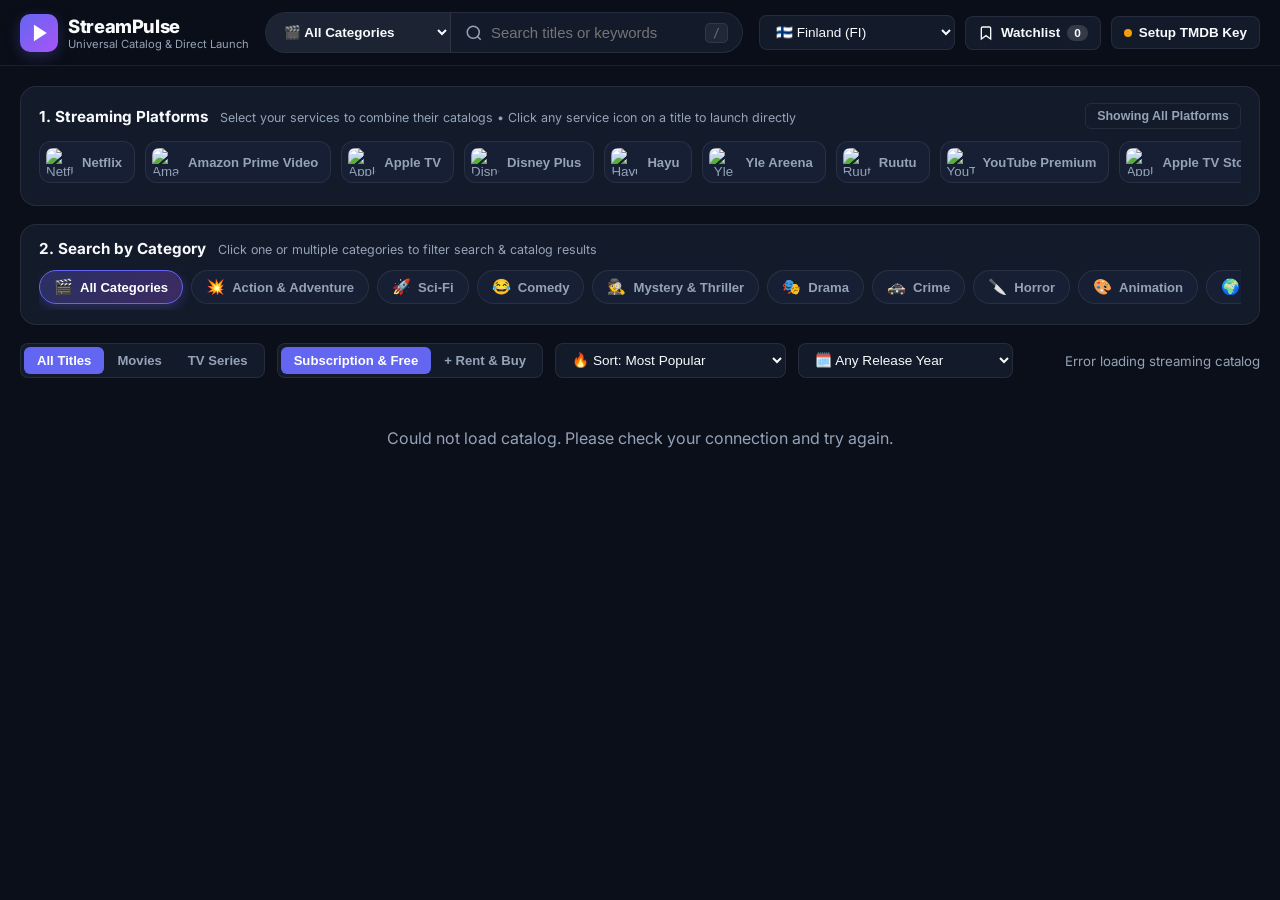
==== commit edf929ba: "Mobile tweak" ====
--- a/static/index.html
+++ b/static/index.html
@@ -2,7 +2,7 @@
 <html lang="en" class="dark">
 <head>
   <meta charset="UTF-8" />
-  <meta name="viewport" content="width=device-width, initial-scale=1.0, maximum-scale=1.0, user-scalable=no" />
+  <meta name="viewport" content="width=device-width, initial-scale=1.0, viewport-fit=cover" />
   <meta name="theme-color" content="#0b0f19" />
   <meta name="apple-mobile-web-app-capable" content="yes" />
   <meta name="apple-mobile-web-app-status-bar-style" content="black-translucent" />
@@ -1084,21 +1084,402 @@
 }
 
 @media (max-width: 768px) {
+  body {
+    padding-bottom: calc(74px + env(safe-area-inset-bottom, 0px));
+  }
+
   .hide-sm {
+    display: none !important;
+  }
+
+  /* Compact 2-row sticky mobile header */
+  .header-inner {
+    padding: 8px 12px;
+    gap: 8px;
+  }
+
+  .brand {
+    gap: 8px;
+    order: 1;
+  }
+
+  .brand-logo {
+    width: 32px;
+    height: 32px;
+    border-radius: 8px;
+  }
+
+  .brand-logo svg {
+    width: 15px;
+    height: 15px;
+  }
+
+  .brand-name {
+    font-size: 1rem;
+  }
+
+  .brand-tag {
     display: none;
   }
+
+  .header-actions {
+    order: 2;
+    margin-left: auto;
+    gap: 6px;
+  }
+
+  .country-select {
+    padding: 6px 8px;
+    font-size: 0.78rem;
+    max-width: 118px;
+    text-overflow: ellipsis;
+  }
+
+  .action-pill,
+  .engine-pill {
+    padding: 6px 9px;
+    font-size: 0.75rem;
+    gap: 5px;
+  }
+
+  #tmdbStatusText {
+    display: none;
+  }
+
+  #tmdbSettingsBtn::after {
+    content: "API";
+    font-size: 0.74rem;
+    font-weight: 700;
+  }
+
+  /* Full-width search bar on Row 2 of header */
+  .search-wrapper {
+    order: 3;
+    flex: 1 1 100%;
+    width: 100%;
+    min-width: 0;
+  }
+
+  .search-category-select {
+    max-width: 108px;
+    padding: 8px 6px 8px 10px;
+    font-size: 0.76rem;
+  }
+
+  .search-icon {
+    left: 10px;
+    width: 16px;
+    height: 16px;
+  }
+
+  #searchInput {
+    padding: 8px 34px 8px 32px;
+    /* 16px prevents mobile browsers (iOS Safari / Chrome) from auto-zooming on input focus */
+    font-size: 16px;
+  }
+
+  .search-Shortcut {
+    display: none !important;
+  }
+
+  .category-suggestion {
+    left: 0;
+    right: 0;
+    font-size: 0.76rem;
+    padding: 6px 12px;
+  }
+
+  /* Main content spacing */
+  .app-main {
+    padding: 10px 10px 20px;
+  }
+
+  /* Compact touch-friendly horizontal rails for Platforms & Categories */
+  .providers-section,
+  .categories-section {
+    padding: 10px 12px;
+    margin-bottom: 10px;
+    border-radius: var(--radius-md);
+  }
+
+  .providers-header {
+    margin-bottom: 8px;
+    gap: 6px;
+  }
+
+  .section-label {
+    font-size: 0.84rem;
+  }
+
+  .section-hint {
+    display: none;
+  }
+
+  .text-btn {
+    padding: 4px 8px;
+    font-size: 0.72rem;
+  }
+
+  .providers-rail,
+  .categories-rail {
+    gap: 7px;
+    padding-bottom: 2px;
+    -webkit-overflow-scrolling: touch;
+    scrollbar-width: none;
+  }
+
+  .providers-rail::-webkit-scrollbar,
+  .categories-rail::-webkit-scrollbar {
+    display: none;
+  }
+
+  .provider-chip {
+    padding: 5px 10px 5px 5px;
+    border-radius: 10px;
+    gap: 6px;
+  }
+
+  .provider-chip img {
+    width: 24px;
+    height: 24px;
+    border-radius: 6px;
+  }
+
+  .provider-chip span {
+    font-size: 0.76rem;
+  }
+
+  .category-pill {
+    padding: 6px 11px;
+    font-size: 0.76rem;
+    gap: 5px;
+  }
+
+  .category-pill .cat-icon {
+    font-size: 0.85rem;
+  }
+
+  /* Compact 2-row Filter & Sort Bar */
+  .filters-bar {
+    gap: 8px;
+    margin-bottom: 12px;
+  }
+
+  #mediaTypeControl {
+    flex: 1 1 54%;
+    display: flex;
+  }
+
+  #monetizationControl {
+    flex: 1 1 42%;
+    display: flex;
+  }
+
+  .seg-btn {
+    flex: 1;
+    padding: 6px 6px;
+    font-size: 0.74rem;
+    text-align: center;
+    white-space: nowrap;
+  }
+
+  .select-group {
+    flex: 1 1 calc(50% - 4px);
+    min-width: 0;
+  }
+
+  .filter-select {
+    width: 100%;
+    padding: 7px 8px;
+    font-size: 0.76rem;
+    text-overflow: ellipsis;
+  }
+
+  .results-meta {
+    flex: 1 1 100%;
+    margin-left: 0;
+    font-size: 0.75rem;
+    padding: 2px 2px 0;
+  }
+
+  /* Active filter chips */
+  .active-filters {
+    padding: 8px 10px;
+    gap: 6px;
+    margin-bottom: 12px;
+  }
+
+  .filter-chip {
+    font-size: 0.72rem;
+    padding: 3px 8px;
+  }
+
+  /* Strict 2-column mobile poster grid */
+  .titles-grid {
+    grid-template-columns: repeat(2, minmax(0, 1fr));
+    gap: 10px;
+  }
+
+  .title-card:hover {
+    transform: none;
+  }
+
+  .card-badges-top {
+    top: 7px;
+    left: 7px;
+    right: 7px;
+  }
+
+  .type-pill {
+    font-size: 0.62rem;
+    padding: 3px 6px;
+  }
+
+  .score-pill {
+    font-size: 0.66rem;
+    padding: 3px 6px;
+  }
+
+  .bookmark-btn {
+    bottom: 7px;
+    right: 7px;
+    width: 30px;
+    height: 30px;
+  }
+
+  .card-body {
+    padding: 9px 9px 10px;
+    gap: 6px;
+  }
+
+  .card-title {
+    font-size: 0.85rem;
+  }
+
+  .card-sub {
+    font-size: 0.7rem;
+    white-space: nowrap;
+    overflow: hidden;
+    text-overflow: ellipsis;
+  }
+
+  .card-offers {
+    padding-top: 6px;
+    gap: 6px;
+  }
+
+  .offer-icons-row {
+    gap: 5px;
+  }
+
+  .offer-icon-link {
+    width: 28px;
+    height: 28px;
+    border-radius: 6px;
+  }
+
+  .offer-icon-link:nth-child(n + 5) {
+    display: none;
+  }
+
+  .direct-launch-btn {
+    display: block;
+    padding: 7px 6px;
+    font-size: 0.72rem;
+    text-align: center;
+    white-space: nowrap;
+    overflow: hidden;
+    text-overflow: ellipsis;
+  }
+
+  /* Bottom-sheet modals on mobile */
+  .modal-backdrop {
+    align-items: flex-end;
+    padding: 0;
+  }
+
+  .modal-card {
+    border-radius: 20px 20px 0 0;
+    max-height: 88vh;
+    border-bottom: none;
+  }
+
+  .settings-modal-card {
+    padding: 20px 16px 28px;
+  }
+
+  .modal-close-btn {
+    top: 12px;
+    right: 12px;
+    width: 36px;
+    height: 36px;
+    background: rgba(11, 15, 25, 0.9);
+  }
+
+  .detail-hero {
+    min-height: 175px;
+    padding: 16px;
+  }
+
+  .detail-hero-inner {
+    gap: 12px;
+    align-items: flex-end;
+  }
+
+  .detail-poster {
+    width: 78px;
+    border-radius: 8px;
+  }
+
+  .detail-title {
+    font-size: 1.15rem;
+  }
+
+  .detail-meta-row {
+    font-size: 0.76rem;
+    gap: 6px;
+  }
+
+  .detail-body {
+    padding: 0 16px 24px;
+  }
+
+  .detail-overview {
+    font-size: 0.86rem;
+    margin-bottom: 16px;
+  }
+
+  .offers-list-grid {
+    grid-template-columns: 1fr;
+    gap: 8px;
+  }
+
+  .input-row {
+    flex-direction: column;
+  }
+
+  /* Mobile bottom navigation with safe-area padding */
   .mobile-bottom-nav {
     display: flex;
-  }
-  .titles-grid {
-    grid-template-columns: repeat(auto-fill, minmax(155px, 1fr));
-    gap: 12px;
-  }
-  .detail-poster {
-    width: 88px;
-  }
-  .detail-title {
-    font-size: 1.2rem;
+    padding: 6px 8px calc(6px + env(safe-area-inset-bottom, 0px));
+  }
+
+  .mob-nav-btn {
+    flex: 1;
+    padding: 6px 4px;
+    font-size: 0.68rem;
+  }
+}
+
+@media (max-width: 390px) {
+  .search-category-select {
+    max-width: 92px;
+    font-size: 0.72rem;
+  }
+
+  #mediaTypeControl,
+  #monetizationControl {
+    flex: 1 1 100%;
   }
 }
 
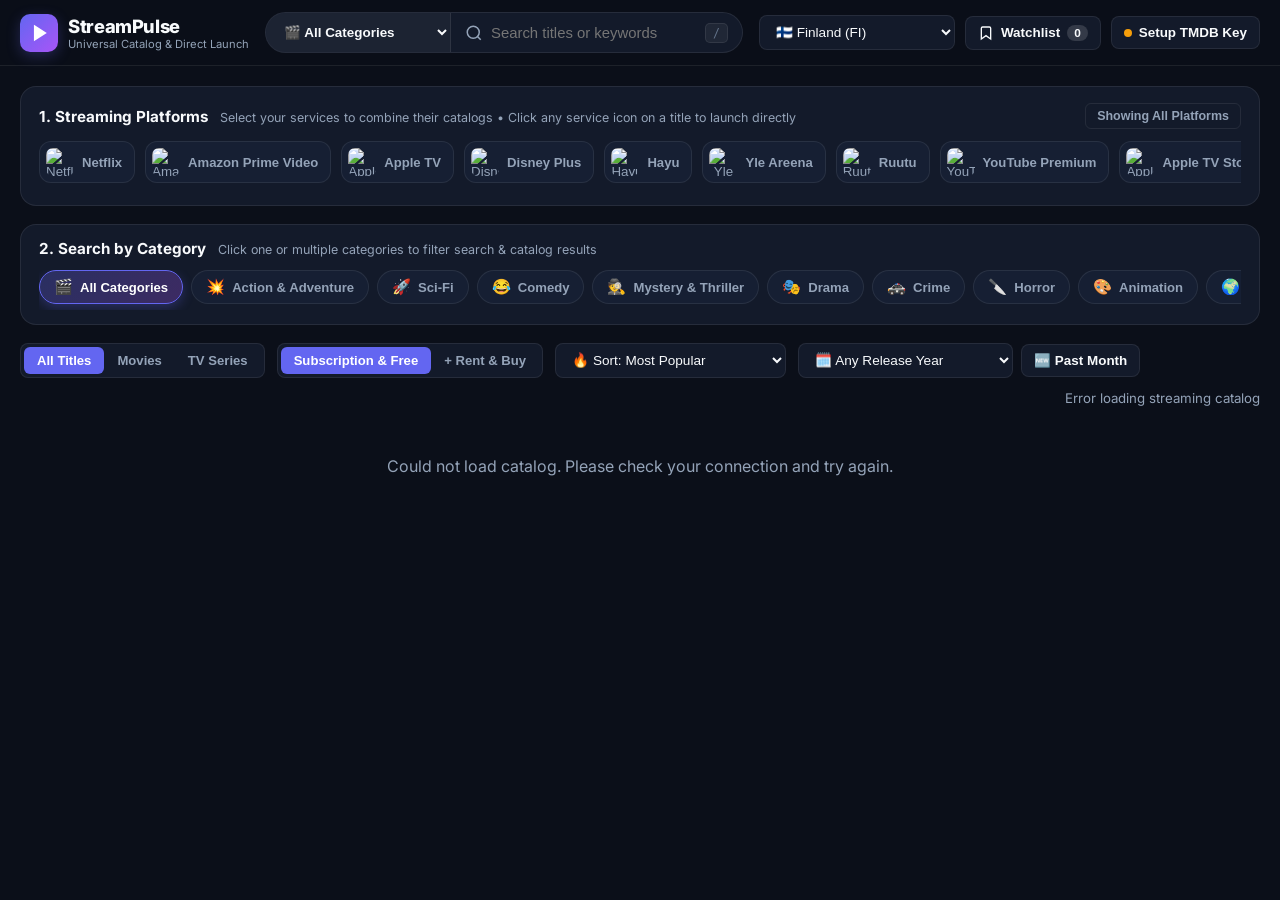
==== commit e0934937: "Fixes" ====
--- a/static/index.html
+++ b/static/index.html
@@ -11,7 +11,7 @@
   <link rel="preconnect" href="https://fonts.googleapis.com" />
   <link rel="preconnect" href="https://fonts.gstatic.com" crossorigin />
   <link href="https://fonts.googleapis.com/css2?family=Inter:wght@400;500;600;700;800&display=swap" rel="stylesheet" />
-  <style>
+  <style id="embedded-styles">
 :root {
   --bg-primary: #0b0f19;
   --bg-secondary: #131a2a;
@@ -535,6 +535,41 @@
   color: #fff;
 }
 
+.era-filter-group {
+  display: inline-flex;
+  align-items: center;
+  gap: 8px;
+}
+
+.past-month-btn {
+  display: inline-flex;
+  align-items: center;
+  justify-content: center;
+  gap: 6px;
+  background: var(--bg-secondary);
+  color: var(--text-primary);
+  border: 1px solid var(--border-subtle);
+  border-radius: var(--radius-sm);
+  padding: 8px 12px;
+  font-size: 0.84rem;
+  font-weight: 600;
+  cursor: pointer;
+  white-space: nowrap;
+  transition: all 0.16s ease;
+}
+
+.past-month-btn:hover {
+  border-color: var(--border-highlight);
+  background: var(--bg-card-hover);
+}
+
+.past-month-btn.active {
+  background: linear-gradient(135deg, #6366f1 0%, #a855f7 100%);
+  border-color: var(--accent);
+  color: #fff;
+  box-shadow: 0 4px 12px var(--accent-glow);
+}
+
 .results-meta {
   margin-left: auto;
   font-size: 0.83rem;
@@ -1286,6 +1321,23 @@
   .select-group {
     flex: 1 1 calc(50% - 4px);
     min-width: 0;
+  }
+
+  .era-filter-group {
+    flex: 1 1 100%;
+    display: flex;
+    gap: 6px;
+  }
+
+  .era-filter-group .filter-select {
+    flex: 1;
+    min-width: 0;
+  }
+
+  .past-month-btn {
+    padding: 7px 10px;
+    font-size: 0.76rem;
+    flex-shrink: 0;
   }
 
   .filter-select {
@@ -1616,7 +1668,7 @@
       </div>
 
       <!-- Release Era / Year Filter -->
-      <div class="select-group">
+      <div class="select-group era-filter-group">
         <select id="eraSelect" class="filter-select" aria-label="Filter by release decade" title="Release decade">
           <option value="">🗓️ Any Release Year</option>
           <option value="2025-2026">New Releases (2025–2026)</option>
@@ -1626,6 +1678,14 @@
           <option value="1990-1999">1990s (1990–1999)</option>
           <option value="1900-1989">Classics (Before 1990)</option>
         </select>
+        <button
+          type="button"
+          id="pastMonthBtn"
+          class="past-month-btn"
+          title="Show new movies & series released in the past 30 days"
+        >
+          🆕 Past Month
+        </button>
       </div>
 
       <div class="results-meta" id="resultsMeta">
@@ -1735,24 +1795,11 @@
     </div>
   </div>
 
-  <script>
+  <script id="embedded-catalog-data">
 window.STREAMPULSE_STATIC_DATA = {"countries": [{"code": "FI", "name": "Finland", "flag": "🇫🇮"}, {"code": "US", "name": "United States", "flag": "🇺🇸"}, {"code": "GB", "name": "United Kingdom", "flag": "🇬🇧"}, {"code": "SE", "name": "Sweden", "flag": "🇸🇪"}, {"code": "NO", "name": "Norway", "flag": "🇳🇴"}, {"code": "DK", "name": "Denmark", "flag": "🇩🇰"}, {"code": "DE", "name": "Germany", "flag": "🇩🇪"}, {"code": "FR", "name": "France", "flag": "🇫🇷"}, {"code": "ES", "name": "Spain", "flag": "🇪🇸"}, {"code": "CA", "name": "Canada", "flag": "🇨🇦"}, {"code": "AU", "name": "Australia", "flag": "🇦🇺"}, {"code": "NL", "name": "Netherlands", "flag": "🇳🇱"}], "categories": [{"id": "act", "name": "Action & Adventure", "icon": "💥", "keywords": "action adventure superhero martial arts"}, {"id": "scf", "name": "Sci-Fi", "icon": "🚀", "keywords": "sci-fi science fiction space alien future cyberpunk"}, {"id": "cmy", "name": "Comedy", "icon": "😂", "keywords": "comedy funny sitcom humor standup"}, {"id": "trl", "name": "Mystery & Thriller", "icon": "🕵️", "keywords": "thriller mystery suspense detective"}, {"id": "drm", "name": "Drama", "icon": "🎭", "keywords": "drama emotional biography"}, {"id": "crm", "name": "Crime", "icon": "🚓", "keywords": "crime mafia gangster heist police noir"}, {"id": "hrr", "name": "Horror", "icon": "🔪", "keywords": "horror scary supernatural slasher zombie"}, {"id": "ani", "name": "Animation", "icon": "🎨", "keywords": "animation anime cartoon animated"}, {"id": "doc", "name": "Documentary", "icon": "🌍", "keywords": "documentary docuseries nature true story"}, {"id": "fnt", "name": "Fantasy", "icon": "🐉", "keywords": "fantasy magic dragon myth"}, {"id": "rma", "name": "Romance", "icon": "❤️", "keywords": "romance romantic love"}, {"id": "fml", "name": "Kids & Family", "icon": "👨‍👩‍👧", "keywords": "kids family children"}, {"id": "hst", "name": "History", "icon": "🏛️", "keywords": "history historical period"}, {"id": "war", "name": "War & Military", "icon": "⚔️", "keywords": "war military battle ww2"}, {"id": "rly", "name": "Reality TV", "icon": "📺", "keywords": "reality tv competition cooking dating"}, {"id": "spt", "name": "Sports", "icon": "🏆", "keywords": "sports football hockey racing"}, {"id": "msc", "name": "Music", "icon": "🎵", "keywords": "music musical concert"}, {"id": "wsn", "name": "Western", "icon": "🤠", "keywords": "western cowboy"}, {"id": "eur", "name": "European", "icon": "🇪🇺", "keywords": "european nordic"}], "providers": {"FI": [{"id": 8, "shortName": "nfx", "technicalName": "netflix", "name": "Netflix", "icon": "https://images.justwatch.com/icon/207360008/s100/netflix.jpg", "monetizationTypes": ["FLATRATE"], "isSubscription": true}, {"id": 119, "shortName": "prv", "technicalName": "amazonprimevideo", "name": "Amazon Prime Video", "icon": "https://images.justwatch.com/icon/322992749/s100/amazonprimevideo.jpg", "monetizationTypes": ["FLATRATE", "FREE"], "isSubscription": true}, {"id": 350, "shortName": "atp", "technicalName": "appletvplus", "name": "Apple TV", "icon": "https://images.justwatch.com/icon/338367329/s100/appletvplus.jpg", "monetizationTypes": ["FLATRATE", "FREE"], "isSubscription": true}, {"id": 337, "shortName": "dnp", "technicalName": "disneyplus", "name": "Disney Plus", "icon": "https://images.justwatch.com/icon/313118777/s100/disneyplus.jpg", "monetizationTypes": ["FLATRATE"], "isSubscription": true}, {"id": 223, "shortName": "hay", "technicalName": "hayu", "name": "Hayu", "icon": "https://images.justwatch.com/icon/301318462/s100/hayu.jpg", "monetizationTypes": ["FLATRATE"], "isSubscription": true}, {"id": 323, "shortName": "yle", "technicalName": "yleareena", "name": "Yle Areena", "icon": "https://images.justwatch.com/icon/141807430/s100/yleareena.jpg", "monetizationTypes": ["FREE"], "isSubscription": true}, {"id": 338, "shortName": "rtu", "technicalName": "ruutu", "name": "Ruutu", "icon": "https://images.justwatch.com/icon/147811992/s100/ruutu.jpg", "monetizationTypes": ["ADS", "FLATRATE"], "isSubscription": true}, {"id": 188, "shortName": "ytr", "technicalName": "youtubered", "name": "YouTube Premium", "icon": "https://images.justwatch.com/icon/70189310/s100/youtubered.jpg", "monetizationTypes": ["FLATRATE"], "isSubscription": true}, {"id": 2, "shortName": "itu", "technicalName": "itunes", "name": "Apple TV Store", "icon": "https://images.justwatch.com/icon/338253243/s100/itunes.jpg", "monetizationTypes": ["BUY", "FLATRATE", "FREE", "RENT"], "isSubscription": true}, {"id": 100, "shortName": "gdc", "technicalName": "guidedoc", "name": "GuideDoc", "icon": "https://images.justwatch.com/icon/2625277/s100/guidedoc.jpg", "monetizationTypes": ["FLATRATE"], "isSubscription": true}, {"id": 35, "shortName": "wki", "technicalName": "wuaki", "name": "Rakuten TV", "icon": "https://images.justwatch.com/icon/128599720/s100/wuaki.jpg", "monetizationTypes": ["ADS", "BUY", "RENT"], "isSubscription": true}, {"id": 423, "shortName": "bck", "technicalName": "blockbuster", "name": "Blockbuster", "icon": "https://images.justwatch.com/icon/200635226/s100/blockbuster.jpg", "monetizationTypes": ["BUY", "FLATRATE", "RENT"], "isSubscription": true}, {"id": 190, "shortName": "cts", "technicalName": "curiositystream", "name": "Curiosity Stream", "icon": "https://images.justwatch.com/icon/48600036/s100/curiositystream.jpg", "monetizationTypes": ["FLATRATE"], "isSubscription": true}, {"id": 463, "shortName": "kir", "technicalName": "kirjastokino", "name": "Kirjastokino", "icon": "https://images.justwatch.com/icon/207331701/s100/kirjastokino.jpg", "monetizationTypes": ["FLATRATE", "RENT"], "isSubscription": true}, {"id": 475, "shortName": "dsv", "technicalName": "docsville", "name": "DOCSVILLE", "icon": "https://images.justwatch.com/icon/208148387/s100/docsville.jpg", "monetizationTypes": ["FLATRATE"], "isSubscription": true}, {"id": 539, "shortName": "vdl", "technicalName": "viddla", "name": "Viddla", "icon": "https://images.justwatch.com/icon/243086778/s100/viddla.jpg", "monetizationTypes": ["FREE"], "isSubscription": true}, {"id": 540, "shortName": "elv", "technicalName": "elisaviihde", "name": "Elisa Viihde", "icon": "https://images.justwatch.com/icon/243086901/s100/elisaviihde.jpg", "monetizationTypes": ["BUY", "FLATRATE", "RENT"], "isSubscription": true}, {"id": 546, "shortName": "wow", "technicalName": "wowpresentsplus", "name": "WOW Presents Plus", "icon": "https://images.justwatch.com/icon/243229654/s100/wowpresentsplus.jpg", "monetizationTypes": ["FLATRATE", "FREE"], "isSubscription": true}, {"id": 551, "shortName": "mgl", "technicalName": "magellantv", "name": "Magellan TV", "icon": "https://images.justwatch.com/icon/243233518/s100/magellantv.jpg", "monetizationTypes": ["FLATRATE"], "isSubscription": true}, {"id": 554, "shortName": "bhd", "technicalName": "broadwayhd", "name": "BroadwayHD", "icon": "https://images.justwatch.com/icon/243239329/s100/broadwayhd.jpg", "monetizationTypes": ["FLATRATE"], "isSubscription": true}, {"id": 559, "shortName": "fmz", "technicalName": "filmzie", "name": "Filmzie", "icon": "https://images.justwatch.com/icon/269433194/s100/filmzie.jpg", "monetizationTypes": ["ADS"], "isSubscription": true}, {"id": 444, "shortName": "dkk", "technicalName": "dekkoo", "name": "Dekkoo", "icon": "https://images.justwatch.com/icon/202068207/s100/dekkoo.jpg", "monetizationTypes": ["FLATRATE"], "isSubscription": true}, {"id": 567, "shortName": "trs", "technicalName": "truestory", "name": "True Story", "icon": "https://images.justwatch.com/icon/244289819/s100/truestory.jpg", "monetizationTypes": ["FLATRATE"], "isSubscription": true}, {"id": 315, "shortName": "hoc", "technicalName": "hoichoi", "name": "Hoichoi", "icon": "https://images.justwatch.com/icon/141253805/s100/hoichoi.jpg", "monetizationTypes": ["FLATRATE", "FREE"], "isSubscription": true}, {"id": 553, "shortName": "tlp", "technicalName": "teliaplay", "name": "Telia Play", "icon": "https://images.justwatch.com/icon/243237817/s100/teliaplay.jpg", "monetizationTypes": ["FLATRATE", "RENT"], "isSubscription": true}, {"id": 677, "shortName": "eve", "technicalName": "eventive", "name": "Eventive", "icon": "https://images.justwatch.com/icon/258768419/s100/eventive.jpg", "monetizationTypes": ["FREE", "RENT"], "isSubscription": true}, {"id": 692, "shortName": "ctx", "technicalName": "cultpix", "name": "Cultpix", "icon": "https://images.justwatch.com/icon/264459628/s100/cultpix.jpg", "monetizationTypes": ["FLATRATE", "FREE"], "isSubscription": true}, {"id": 151, "shortName": "bbo", "technicalName": "britbox", "name": "BritBox", "icon": "https://images.justwatch.com/icon/340824362/s100/britbox.jpg", "monetizationTypes": ["FLATRATE"], "isSubscription": true}, {"id": 1773, "shortName": "sst", "technicalName": "skyshowtime", "name": "SkyShowtime", "icon": "https://images.justwatch.com/icon/330520548/s100/skyshowtime.jpg", "monetizationTypes": ["FLATRATE"], "isSubscription": true}, {"id": 76, "shortName": "vip", "technicalName": "viaplay", "name": "Viaplay", "icon": "https://images.justwatch.com/icon/914018/s100/viaplay.jpg", "monetizationTypes": ["BUY", "FLATRATE", "RENT"], "isSubscription": true}, {"id": 309, "shortName": "snx", "technicalName": "sunnxt", "name": "Sun Nxt", "icon": "https://images.justwatch.com/icon/138047862/s100/sunnxt.jpg", "monetizationTypes": ["FLATRATE"], "isSubscription": true}, {"id": 283, "shortName": "cru", "technicalName": "crunchyroll", "name": "Crunchyroll", "icon": "https://images.justwatch.com/icon/324213205/s100/crunchyroll.jpg", "monetizationTypes": ["ADS", "FLATRATE"], "isSubscription": true}, {"id": 1715, "shortName": "sha", "technicalName": "shahidvip", "name": "Shahid VIP", "icon": "https://images.justwatch.com/icon/280600874/s100/shahidvip.jpg", "monetizationTypes": ["ADS", "FLATRATE"], "isSubscription": true}, {"id": 2029, "shortName": "mtk", "technicalName": "mtvfi", "name": "MTV Katsomo", "icon": "https://images.justwatch.com/icon/311376775/s100/mtvfi.jpg", "monetizationTypes": ["FLATRATE"], "isSubscription": true}, {"id": 538, "shortName": "plx", "technicalName": "plex", "name": "Plex", "icon": "https://images.justwatch.com/icon/301832745/s100/plex.jpg", "monetizationTypes": ["ADS", "RENT"], "isSubscription": true}, {"id": 496, "shortName": "cnt", "technicalName": "cineasterna", "name": "Cineasterna", "icon": "https://images.justwatch.com/icon/316668850/s100/cineasterna.jpg", "monetizationTypes": ["FREE"], "isSubscription": true}, {"id": 1899, "shortName": "mxx", "technicalName": "max", "name": "HBO Max", "icon": "https://images.justwatch.com/icon/332884837/s100/max.jpg", "monetizationTypes": ["FLATRATE"], "isSubscription": true}, {"id": 2478, "shortName": "fod", "technicalName": "foundtv", "name": "FOUND TV", "icon": "https://images.justwatch.com/icon/330281529/s100/foundtv.jpg", "monetizationTypes": ["ADS"], "isSubscription": true}, {"id": 2479, "shortName": "suc", "technicalName": "stupidco", "name": "Stupid Co", "icon": "https://images.justwatch.com/icon/330311702/s100/stupidco.jpg", "monetizationTypes": ["FREE"], "isSubscription": true}, {"id": 11, "shortName": "mbi", "technicalName": "mubi", "name": "MUBI", "icon": "https://images.justwatch.com/icon/164970114/s100/mubi.jpg", "monetizationTypes": ["FLATRATE"], "isSubscription": true}, {"id": 2555, "shortName": "bsm", "technicalName": "bloodstream", "name": "Bloodstream", "icon": "https://images.justwatch.com/icon/337011752/s100/bloodstream.jpg", "monetizationTypes": ["BUY", "FLATRATE", "FREE", "RENT"], "isSubscription": true}, {"id": 2603, "shortName": "kbo", "technicalName": "kableone", "name": "KableOne", "icon": "https://images.justwatch.com/icon/338826534/s100/kableone.jpg", "monetizationTypes": ["FLATRATE"], "isSubscription": true}, {"id": 2620, "shortName": "cfp", "technicalName": "caixaforumplus", "name": "CaixaForum+", "icon": "https://images.justwatch.com/icon/339586105/s100/caixaforumplus.jpg", "monetizationTypes": ["FREE"], "isSubscription": true}, {"id": 2623, "shortName": "afx", "technicalName": "artflix", "name": "Artiflix", "icon": "https://images.justwatch.com/icon/339924825/s100/artflix.jpg", "monetizationTypes": ["FLATRATE", "FREE"], "isSubscription": true}, {"id": 2685, "shortName": "atf", "technicalName": "artify", "name": "Artify", "icon": "https://images.justwatch.com/icon/343216598/s100/artify.jpg", "monetizationTypes": ["FLATRATE", "RENT"], "isSubscription": true}, {"id": 2782, "shortName": "fit", "technicalName": "filmtap", "name": "Filmtap", "icon": "https://images.justwatch.com/icon/354528815/s100/filmtap.jpg", "monetizationTypes": ["FREE"], "isSubscription": true}, {"id": 426, "shortName": "sfa", "technicalName": "sfanytime", "name": "SF Anytime", "icon": "https://images.justwatch.com/icon/200839563/s100/sfanytime.jpg", "monetizationTypes": ["BUY", "RENT"], "isSubscription": false}, {"id": 2330, "shortName": "jfl", "technicalName": "joltfilm", "name": "Jolt Film", "icon": "https://images.justwatch.com/icon/324785388/s100/joltfilm.jpg", "monetizationTypes": ["RENT"], "isSubscription": false}, {"id": 10, "shortName": "amz", "technicalName": "amazon", "name": "Amazon Video", "icon": "https://images.justwatch.com/icon/340823436/s100/amazon.jpg", "monetizationTypes": ["BUY", "RENT"], "isSubscription": false}, {"id": 2565, "shortName": "mvm", "technicalName": "movieme", "name": "MovieMe", "icon": "https://images.justwatch.com/icon/336466142/s100/movieme.jpg", "monetizationTypes": ["RENT"], "isSubscription": false}, {"id": 2765, "shortName": "pij", "technicalName": "pijamafilms", "name": "Pijama Films", "icon": "https://images.justwatch.com/icon/350637525/s100/pijamafilms.jpg", "monetizationTypes": ["RENT"], "isSubscription": false}], "US": [{"id": 8, "shortName": "nfx", "technicalName": "netflix", "name": "Netflix", "icon": "https://images.justwatch.com/icon/207360008/s100/netflix.jpg", "monetizationTypes": ["FLATRATE"], "isSubscription": true}, {"id": 9, "shortName": "amp", "technicalName": "amazonprime", "name": "Amazon Prime Video", "icon": "https://images.justwatch.com/icon/322992749/s100/amazonprime.jpg", "monetizationTypes": ["ADS", "BUY", "FLATRATE", "FREE", "RENT"], "isSubscription": true}, {"id": 350, "shortName": "atp", "technicalName": "appletvplus", "name": "Apple TV", "icon": "https://images.justwatch.com/icon/338367329/s100/appletvplus.jpg", "monetizationTypes": ["FLATRATE", "FREE"], "isSubscription": true}, {"id": 337, "shortName": "dnp", "technicalName": "disneyplus", "name": "Disney Plus", "icon": "https://images.justwatch.com/icon/313118777/s100/disneyplus.jpg", "monetizationTypes": ["FLATRATE"], "isSubscription": true}, {"id": 15, "shortName": "hlu", "technicalName": "hulu", "name": "Hulu", "icon": "https://images.justwatch.com/icon/116305230/s100/hulu.jpg", "monetizationTypes": ["FLATRATE"], "isSubscription": true}, {"id": 2285, "shortName": "jwt", "technicalName": "justwatchtv", "name": "JustWatch TV Free", "icon": "https://images.justwatch.com/icon/355713150/s100/justwatchtv.jpg", "monetizationTypes": ["FREE"], "isSubscription": true}, {"id": 2785, "shortName": "jut", "technicalName": "justwatchtvplus", "name": "JustWatch TV Plus", "icon": "https://images.justwatch.com/icon/355690127/s100/justwatchtvplus.jpg", "monetizationTypes": ["FLATRATE"], "isSubscription": true}, {"id": 1851, "shortName": "mls", "technicalName": "mlsseasonpass", "name": "MLS on Apple TV", "icon": "https://images.justwatch.com/icon/341906804/s100/mlsseasonpass.jpg", "monetizationTypes": ["FLATRATE"], "isSubscription": true}, {"id": 2, "shortName": "itu", "technicalName": "itunes", "name": "Apple TV Store", "icon": "https://images.justwatch.com/icon/338253243/s100/itunes.jpg", "monetizationTypes": ["BUY", "FLATRATE", "FREE", "RENT"], "isSubscription": true}, {"id": 257, "shortName": "fuv", "technicalName": "fubotv", "name": "fuboTV", "icon": "https://images.justwatch.com/icon/316727345/s100/fubotv.jpg", "monetizationTypes": ["FLATRATE"], "isSubscription": true}, {"id": 283, "shortName": "cru", "technicalName": "crunchyroll", "name": "Crunchyroll", "icon": "https://images.justwatch.com/icon/324213205/s100/crunchyroll.jpg", "monetizationTypes": ["ADS", "FLATRATE"], "isSubscription": true}, {"id": 2303, "shortName": "ppp", "technicalName": "paramountpluspremium", "name": "Paramount Plus Premium", "icon": "https://images.justwatch.com/icon/332803145/s100/paramountpluspremium.jpg", "monetizationTypes": ["FLATRATE", "FREE"], "isSubscription": true}, {"id": 2616, "shortName": "ppe", "technicalName": "paramountplusessential", "name": "Paramount Plus Essential", "icon": "https://images.justwatch.com/icon/339047242/s100/paramountplusessential.jpg", "monetizationTypes": ["FLATRATE", "FREE"], "isSubscription": true}, {"id": 386, "shortName": "pct", "technicalName": "peacocktv", "name": "Peacock Premium", "icon": "https://images.justwatch.com/icon/194173870/s100/peacocktv.jpg", "monetizationTypes": ["ADS", "FLATRATE"], "isSubscription": true}, {"id": 2383, "shortName": "phl", "technicalName": "philo", "name": "Philo", "icon": "https://images.justwatch.com/icon/327419079/s100/philo.jpg", "monetizationTypes": ["ADS", "FLATRATE"], "isSubscription": true}, {"id": 190, "shortName": "cts", "technicalName": "curiositystream", "name": "Curiosity Stream", "icon": "https://images.justwatch.com/icon/48600036/s100/curiositystream.jpg", "monetizationTypes": ["FLATRATE"], "isSubscription": true}, {"id": 1853, "shortName": "ppa", "technicalName": "appletvparamountplus", "name": "Paramount Plus Apple TV channel", "icon": "https://images.justwatch.com/icon/303391391/s100/appletvparamountplus.jpg", "monetizationTypes": ["FLATRATE", "FREE"], "isSubscription": true}, {"id": 1854, "shortName": "aat", "technicalName": "appletvamcplus", "name": "AMC Plus Apple TV channel", "icon": "https://images.justwatch.com/icon/303391393/s100/appletvamcplus.jpg", "monetizationTypes": ["FLATRATE", "FREE"], "isSubscription": true}, {"id": 1852, "shortName": "bba", "technicalName": "appletvbritbox", "name": "Britbox Apple TV channel", "icon": "https://images.justwatch.com/icon/340824336/s100/appletvbritbox.jpg", "monetizationTypes": ["FLATRATE", "FREE"], "isSubscription": true}, {"id": 2677, "shortName": "af1", "technicalName": "f1appletv", "name": "F1 on Apple TV", "icon": "https://images.justwatch.com/icon/342118041/s100/f1appletv.jpg", "monetizationTypes": ["FLATRATE"], "isSubscription": true}, {"id": 2618, "shortName": "otp", "technicalName": "ottstudioplayer", "name": "Free Movies Plus", "icon": "https://images.justwatch.com/icon/339998382/s100/ottstudioplayer.jpg", "monetizationTypes": ["ADS"], "isSubscription": true}, {"id": 526, "shortName": "acp", "technicalName": "amcplus", "name": "AMC+", "icon": "https://images.justwatch.com/icon/277399832/s100/amcplus.jpg", "monetizationTypes": ["FLATRATE"], "isSubscription": true}, {"id": 188, "shortName": "ytr", "technicalName": "youtubered", "name": "YouTube Premium", "icon": "https://images.justwatch.com/icon/70189310/s100/youtubered.jpg", "monetizationTypes": ["FLATRATE"], "isSubscription": true}, {"id": 83, "shortName": "tcw", "technicalName": "thecw", "name": "The CW", "icon": "https://images.justwatch.com/icon/950814/s100/thecw.jpg", "monetizationTypes": ["ADS", "FREE"], "isSubscription": true}, {"id": 191, "shortName": "knp", "technicalName": "kanopy", "name": "Kanopy", "icon": "https://images.justwatch.com/icon/241588643/s100/kanopy.jpg", "monetizationTypes": ["FLATRATE", "FREE"], "isSubscription": true}, {"id": 212, "shortName": "hop", "technicalName": "hoopla", "name": "Hoopla", "icon": "https://images.justwatch.com/icon/80212823/s100/hoopla.jpg", "monetizationTypes": ["FREE"], "isSubscription": true}, {"id": 2528, "shortName": "ytt", "technicalName": "youtubetv", "name": "YouTube TV", "icon": "https://images.justwatch.com/icon/334102416/s100/youtubetv.jpg", "monetizationTypes": ["FLATRATE"], "isSubscription": true}, {"id": 332, "shortName": "vuf", "technicalName": "vudufree", "name": "Fandango at Home Free", "icon": "https://images.justwatch.com/icon/346744144/s100/vudufree.jpg", "monetizationTypes": ["ADS"], "isSubscription": true}, {"id": 209, "shortName": "pbs", "technicalName": "pbs", "name": "PBS", "icon": "https://images.justwatch.com/icon/78090545/s100/pbs.jpg", "monetizationTypes": ["FLATRATE", "FREE"], "isSubscription": true}, {"id": 123, "shortName": "fxn", "technicalName": "fxnow", "name": "FXNow", "icon": "https://images.justwatch.com/icon/4259277/s100/fxnow.jpg", "monetizationTypes": ["FLATRATE"], "isSubscription": true}, {"id": 2239, "shortName": "fhs", "technicalName": "flixhouse", "name": "FlixHouse", "icon": "https://images.justwatch.com/icon/321574548/s100/flixhouse.jpg", "monetizationTypes": ["FREE"], "isSubscription": true}, {"id": 80, "shortName": "amc", "technicalName": "amc", "name": "AMC", "icon": "https://images.justwatch.com/icon/922527/s100/amc.jpg", "monetizationTypes": ["FLATRATE"], "isSubscription": true}, {"id": 309, "shortName": "snx", "technicalName": "sunnxt", "name": "Sun Nxt", "icon": "https://images.justwatch.com/icon/138047862/s100/sunnxt.jpg", "monetizationTypes": ["FLATRATE"], "isSubscription": true}, {"id": 25, "shortName": "fnd", "technicalName": "fandor", "name": "Fandor", "icon": "https://images.justwatch.com/icon/554608/s100/fandor.jpg", "monetizationTypes": ["ADS", "FLATRATE"], "isSubscription": true}, {"id": 79, "shortName": "nbc", "technicalName": "nbc", "name": "NBC", "icon": "https://images.justwatch.com/icon/922526/s100/nbc.jpg", "monetizationTypes": ["ADS", "FLATRATE"], "isSubscription": true}, {"id": 34, "shortName": "epx", "technicalName": "epix", "name": "MGM Plus", "icon": "https://images.justwatch.com/icon/302467394/s100/epix.jpg", "monetizationTypes": ["FLATRATE"], "isSubscription": true}, {"id": 211, "shortName": "ffm", "technicalName": "freeform", "name": "Freeform", "icon": "https://images.justwatch.com/icon/79299282/s100/freeform.jpg", "monetizationTypes": ["FLATRATE"], "isSubscription": true}, {"id": 156, "shortName": "aae", "technicalName": "aetv", "name": "A&E", "icon": "https://images.justwatch.com/icon/6675987/s100/aetv.jpg", "monetizationTypes": ["ADS", "FLATRATE"], "isSubscription": true}, {"id": 157, "shortName": "lft", "technicalName": "lifetime", "name": "Lifetime", "icon": "https://images.justwatch.com/icon/6675988/s100/lifetime.jpg", "monetizationTypes": ["ADS", "FLATRATE"], "isSubscription": true}, {"id": 99, "shortName": "shd", "technicalName": "shudder", "name": "Shudder", "icon": "https://images.justwatch.com/icon/2562359/s100/shudder.jpg", "monetizationTypes": ["FLATRATE"], "isSubscription": true}, {"id": 87, "shortName": "act", "technicalName": "acorntv", "name": "Acorn TV", "icon": "https://images.justwatch.com/icon/151881328/s100/acorntv.jpg", "monetizationTypes": ["FLATRATE"], "isSubscription": true}, {"id": 143, "shortName": "sdn", "technicalName": "sundancenow", "name": "Sundance Now", "icon": "https://images.justwatch.com/icon/5676163/s100/sundancenow.jpg", "monetizationTypes": ["FLATRATE"], "isSubscription": true}, {"id": 11, "shortName": "mbi", "technicalName": "mubi", "name": "MUBI", "icon": "https://images.justwatch.com/icon/164970114/s100/mubi.jpg", "monetizationTypes": ["FLATRATE"], "isSubscription": true}, {"id": 100, "shortName": "gdc", "technicalName": "guidedoc", "name": "GuideDoc", "icon": "https://images.justwatch.com/icon/2625277/s100/guidedoc.jpg", "monetizationTypes": ["FLATRATE"], "isSubscription": true}, {"id": 151, "shortName": "bbo", "technicalName": "britbox", "name": "BritBox", "icon": "https://images.justwatch.com/icon/340824362/s100/britbox.jpg", "monetizationTypes": ["FLATRATE"], "isSubscription": true}, {"id": 175, "shortName": "nfk", "technicalName": "netflixkids", "name": "Netflix Kids", "icon": "https://images.justwatch.com/icon/14385750/s100/netflixkids.jpg", "monetizationTypes": ["FLATRATE"], "isSubscription": true}, {"id": 251, "shortName": "umc", "technicalName": "umc", "name": "ALLBLK", "icon": "https://images.justwatch.com/icon/318685072/s100/umc.jpg", "monetizationTypes": ["FLATRATE"], "isSubscription": true}, {"id": 1761, "shortName": "nlp", "technicalName": "nbaleaguepass", "name": "NBA League Pass", "icon": "https://images.justwatch.com/icon/319882438/s100/nbaleaguepass.jpg", "monetizationTypes": ["FLATRATE"], "isSubscription": true}, {"id": 268, "shortName": "hvt", "technicalName": "historyvault", "name": "History Vault", "icon": "https://images.justwatch.com/icon/124941612/s100/historyvault.jpg", "monetizationTypes": ["FLATRATE"], "isSubscription": true}, {"id": 264, "shortName": "mot", "technicalName": "myoutdoortv", "name": "MyOutdoorTV", "icon": "https://images.justwatch.com/icon/124832728/s100/myoutdoortv.jpg", "monetizationTypes": ["FLATRATE", "FREE"], "isSubscription": true}, {"id": 260, "shortName": "wwe", "technicalName": "wwenetwork", "name": "WWE Network", "icon": "https://images.justwatch.com/icon/124657456/s100/wwenetwork.jpg", "monetizationTypes": ["FLATRATE"], "isSubscription": true}, {"id": 278, "shortName": "pux", "technicalName": "pureflix", "name": "Pure Flix", "icon": "https://images.justwatch.com/icon/127414508/s100/pureflix.jpg", "monetizationTypes": ["FLATRATE"], "isSubscription": true}, {"id": 284, "shortName": "lmc", "technicalName": "lifetimemovieclub", "name": "Lifetime Movie Club", "icon": "https://images.justwatch.com/icon/127573922/s100/lifetimemovieclub.jpg", "monetizationTypes": ["FLATRATE"], "isSubscription": true}, {"id": 299, "shortName": "stv", "technicalName": "slingtv", "name": "Sling TV", "icon": "https://images.justwatch.com/icon/302110556/s100/slingtv.jpg", "monetizationTypes": ["FLATRATE"], "isSubscription": true}, {"id": 300, "shortName": "ptv", "technicalName": "plutotv", "name": "Pluto TV", "icon": "https://images.justwatch.com/icon/312204955/s100/plutotv.jpg", "monetizationTypes": ["ADS"], "isSubscription": true}, {"id": 2129, "shortName": "byu", "technicalName": "byutv", "name": "BYUtv", "icon": "https://images.justwatch.com/icon/316488403/s100/byutv.jpg", "monetizationTypes": ["FREE"], "isSubscription": true}, {"id": 430, "shortName": "hdv", "technicalName": "hidive", "name": "HiDive", "icon": "https://images.justwatch.com/icon/254161830/s100/hidive.jpg", "monetizationTypes": ["ADS", "FLATRATE"], "isSubscription": true}, {"id": 457, "shortName": "vix", "technicalName": "vixtv", "name": "VIX ", "icon": "https://images.justwatch.com/icon/306191612/s100/vixtv.jpg", "monetizationTypes": ["ADS", "FLATRATE", "FREE"], "isSubscription": true}, {"id": 455, "shortName": "nfp", "technicalName": "nightflightplus", "name": "Night Flight Plus", "icon": "https://images.justwatch.com/icon/202924365/s100/nightflightplus.jpg", "monetizationTypes": ["FLATRATE"], "isSubscription": true}, {"id": 444, "shortName": "dkk", "technicalName": "dekkoo", "name": "Dekkoo", "icon": "https://images.justwatch.com/icon/202068207/s100/dekkoo.jpg", "monetizationTypes": ["FLATRATE"], "isSubscription": true}, {"id": 446, "shortName": "rtc", "technicalName": "retrocrush", "name": "Retrocrush", "icon": "https://images.justwatch.com/icon/202068535/s100/retrocrush.jpg", "monetizationTypes": ["ADS", "FLATRATE"], "isSubscription": true}, {"id": 439, "shortName": "sft", "technicalName": "shoutfactorytv", "name": "Shout! Factory TV", "icon": "https://images.justwatch.com/icon/201913784/s100/shoutfactorytv.jpg", "monetizationTypes": ["ADS"], "isSubscription": true}, {"id": 433, "shortName": "ovi", "technicalName": "ovid", "name": "OVID", "icon": "https://images.justwatch.com/icon/201697454/s100/ovid.jpg", "monetizationTypes": ["FLATRATE"], "isSubscription": true}, {"id": 438, "shortName": "chf", "technicalName": "chaiflicks", "name": "Chai Flicks", "icon": "https://images.justwatch.com/icon/201708663/s100/chaiflicks.jpg", "monetizationTypes": ["FLATRATE"], "isSubscription": true}, {"id": 427, "shortName": "mhz", "technicalName": "mhzchoice", "name": "Mhz Choice", "icon": "https://images.justwatch.com/icon/200839772/s100/mhzchoice.jpg", "monetizationTypes": ["FLATRATE"], "isSubscription": true}, {"id": 458, "shortName": "vtv", "technicalName": "vicetv", "name": "Vice TV ", "icon": "https://images.justwatch.com/icon/202929812/s100/vicetv.jpg", "monetizationTypes": ["ADS", "FLATRATE"], "isSubscription": true}, {"id": 318, "shortName": "ads", "technicalName": "adultswim", "name": "Adult Swim", "icon": "https://images.justwatch.com/icon/141261090/s100/adultswim.jpg", "monetizationTypes": ["ADS", "FLATRATE"], "isSubscription": true}, {"id": 322, "shortName": "usn", "technicalName": "usanetwork", "name": "USA Network", "icon": "https://images.justwatch.com/icon/141752011/s100/usanetwork.jpg", "monetizationTypes": ["FLATRATE"], "isSubscription": true}, {"id": 331, "shortName": "fxf", "technicalName": "flixfling", "name": "FlixFling", "icon": "https://images.justwatch.com/icon/147271109/s100/flixfling.jpg", "monetizationTypes": ["BUY", "FLATRATE", "RENT"], "isSubscription": true}, {"id": 235, "shortName": "yfr", "technicalName": "youtubefree", "name": "YouTube Free", "icon": "https://images.justwatch.com/icon/113378150/s100/youtubefree.jpg", "monetizationTypes": ["ADS"], "isSubscription": true}, {"id": 344, "shortName": "vik", "technicalName": "viki", "name": "Rakuten Viki", "icon": "https://images.justwatch.com/icon/149297567/s100/viki.jpg", "monetizationTypes": ["ADS", "FLATRATE", "RENT"], "isSubscription": true}, {"id": 361, "shortName": "tcm", "technicalName": "tcm", "name": "TCM", "icon": "https://images.justwatch.com/icon/162036726/s100/tcm.jpg", "monetizationTypes": ["FLATRATE"], "isSubscription": true}, {"id": 365, "shortName": "brv", "technicalName": "bravotv", "name": "Bravo TV", "icon": "https://images.justwatch.com/icon/164156069/s100/bravotv.jpg", "monetizationTypes": ["FLATRATE"], "isSubscription": true}, {"id": 363, "shortName": "tnt", "technicalName": "tnt", "name": "TNT", "icon": "https://images.justwatch.com/icon/164147684/s100/tnt.jpg", "monetizationTypes": ["FLATRATE"], "isSubscription": true}, {"id": 366, "shortName": "fnw", "technicalName": "foodnetwork", "name": "Food Network", "icon": "https://images.justwatch.com/icon/165029433/s100/foodnetwork.jpg", "monetizationTypes": ["ADS", "FLATRATE"], "isSubscription": true}, {"id": 397, "shortName": "bca", "technicalName": "bbcamerica", "name": "BBC America", "icon": "https://images.justwatch.com/icon/198412956/s100/bbcamerica.jpg", "monetizationTypes": ["FLATRATE"], "isSubscription": true}, {"id": 368, "shortName": "ind", "technicalName": "indieflix", "name": "IndieFlix", "icon": "https://images.justwatch.com/icon/165029440/s100/indieflix.jpg", "monetizationTypes": ["FLATRATE"], "isSubscription": true}, {"id": 412, "shortName": "tlc", "technicalName": "tlc", "name": "TLC", "icon": "https://images.justwatch.com/icon/198433923/s100/tlc.jpg", "monetizationTypes": ["ADS", "FLATRATE"], "isSubscription": true}, {"id": 2529, "shortName": "vio", "technicalName": "vimeo", "name": "Vimeo", "icon": "https://images.justwatch.com/icon/332103362/s100/vimeo.jpg", "monetizationTypes": ["FREE"], "isSubscription": true}, {"id": 406, "shortName": "hgt", "technicalName": "hgtv", "name": "HGTV", "icon": "https://images.justwatch.com/icon/198433905/s100/hgtv.jpg", "monetizationTypes": ["ADS", "FLATRATE"], "isSubscription": true}, {"id": 408, "shortName": "inv", "technicalName": "investigationdiscovery", "name": "Investigation Discovery", "icon": "https://images.justwatch.com/icon/198433912/s100/investigationdiscovery.jpg", "monetizationTypes": ["ADS", "FLATRATE"], "isSubscription": true}, {"id": 399, "shortName": "apl", "technicalName": "animalplanet", "name": "Animal Planet", "icon": "https://images.justwatch.com/icon/198433891/s100/animalplanet.jpg", "monetizationTypes": ["ADS", "FLATRATE"], "isSubscription": true}, {"id": 403, "shortName": "dis", "technicalName": "discoverygo", "name": "Discovery", "icon": "https://images.justwatch.com/icon/198441211/s100/discoverygo.jpg", "monetizationTypes": ["FLATRATE"], "isSubscription": true}, {"id": 417, "shortName": "hrv", "technicalName": "heretv", "name": "Here TV", "icon": "https://images.justwatch.com/icon/199216642/s100/heretv.jpg", "monetizationTypes": ["FLATRATE"], "isSubscription": true}, {"id": 422, "shortName": "vho", "technicalName": "vh1", "name": "VH1", "icon": "https://images.justwatch.com/icon/199382338/s100/vh1.jpg", "monetizationTypes": ["FLATRATE"], "isSubscription": true}, {"id": 432, "shortName": "fpm", "technicalName": "flixpremiere", "name": "Flix Premiere", "icon": "https://images.justwatch.com/icon/201076273/s100/flixpremiere.jpg", "monetizationTypes": ["FLATRATE"], "isSubscription": true}, {"id": 506, "shortName": "tus", "technicalName": "tbs", "name": "TBS", "icon": "https://images.justwatch.com/icon/209564793/s100/tbs.jpg", "monetizationTypes": ["FLATRATE"], "isSubscription": true}, {"id": 514, "shortName": "asc", "technicalName": "asiancrush", "name": "AsianCrush", "icon": "https://images.justwatch.com/icon/209565865/s100/asiancrush.jpg", "monetizationTypes": ["ADS", "FLATRATE"], "isSubscription": true}, {"id": 475, "shortName": "dsv", "technicalName": "docsville", "name": "DOCSVILLE", "icon": "https://images.justwatch.com/icon/208148387/s100/docsville.jpg", "monetizationTypes": ["FLATRATE"], "isSubscription": true}, {"id": 473, "shortName": "rvy", "technicalName": "revry", "name": "Revry", "icon": "https://images.justwatch.com/icon/208144706/s100/revry.jpg", "monetizationTypes": ["ADS", "FLATRATE"], "isSubscription": true}, {"id": 486, "shortName": "sod", "technicalName": "spectrumondemand", "name": "Spectrum On Demand", "icon": "https://images.justwatch.com/icon/305635208/s100/spectrumondemand.jpg", "monetizationTypes": ["FLATRATE", "FREE", "RENT"], "isSubscription": true}, {"id": 503, "shortName": "hyh", "technicalName": "hiyah", "name": "Hi-YAH", "icon": "https://images.justwatch.com/icon/209563206/s100/hiyah.jpg", "monetizationTypes": ["FLATRATE"], "isSubscription": true}, {"id": 507, "shortName": "tru", "technicalName": "trutv", "name": "tru TV", "icon": "https://images.justwatch.com/icon/209564918/s100/trutv.jpg", "monetizationTypes": ["FLATRATE"], "isSubscription": true}, {"id": 508, "shortName": "dnw", "technicalName": "disneynow", "name": "DisneyNOW", "icon": "https://images.justwatch.com/icon/209565063/s100/disneynow.jpg", "monetizationTypes": ["FLATRATE"], "isSubscription": true}, {"id": 509, "shortName": "wet", "technicalName": "wetv", "name": "WeTV", "icon": "https://images.justwatch.com/icon/209565207/s100/wetv.jpg", "monetizationTypes": ["FLATRATE"], "isSubscription": true}, {"id": 538, "shortName": "plx", "technicalName": "plex", "name": "Plex", "icon": "https://images.justwatch.com/icon/301832745/s100/plex.jpg", "monetizationTypes": ["ADS", "RENT"], "isSubscription": true}, {"id": 546, "shortName": "wow", "technicalName": "wowpresentsplus", "name": "WOW Presents Plus", "icon": "https://images.justwatch.com/icon/243229654/s100/wowpresentsplus.jpg", "monetizationTypes": ["FLATRATE", "FREE"], "isSubscription": true}, {"id": 1945, "shortName": "pxp", "technicalName": "plexplayer", "name": "Plex Player", "icon": "https://images.justwatch.com/icon/311774696/s100/plexplayer.jpg", "monetizationTypes": ["ADS"], "isSubscription": true}, {"id": 551, "shortName": "mgl", "technicalName": "magellantv", "name": "Magellan TV", "icon": "https://images.justwatch.com/icon/243233518/s100/magellantv.jpg", "monetizationTypes": ["FLATRATE"], "isSubscription": true}, {"id": 554, "shortName": "bhd", "technicalName": "broadwayhd", "name": "BroadwayHD", "icon": "https://images.justwatch.com/icon/243239329/s100/broadwayhd.jpg", "monetizationTypes": ["FLATRATE"], "isSubscription": true}, {"id": 555, "shortName": "own", "technicalName": "own", "name": "The Oprah Winfrey Network", "icon": "https://images.justwatch.com/icon/243244293/s100/own.jpg", "monetizationTypes": ["ADS", "FLATRATE"], "isSubscription": true}, {"id": 559, "shortName": "fmz", "technicalName": "filmzie", "name": "Filmzie", "icon": "https://images.justwatch.com/icon/269433194/s100/filmzie.jpg", "monetizationTypes": ["ADS"], "isSubscription": true}, {"id": 567, "shortName": "trs", "technicalName": "truestory", "name": "True Story", "icon": "https://images.justwatch.com/icon/244289819/s100/truestory.jpg", "monetizationTypes": ["FLATRATE"], "isSubscription": true}, {"id": 568, "shortName": "mst", "technicalName": "marthastewart", "name": "Martha Stewart TV", "icon": "https://images.justwatch.com/icon/244290040/s100/marthastewart.jpg", "monetizationTypes": ["FLATRATE"], "isSubscription": true}, {"id": 575, "shortName": "kor", "technicalName": "ondemandkorea", "name": "OnDemandKorea", "icon": "https://images.justwatch.com/icon/320827743/s100/ondemandkorea.jpg", "monetizationTypes": ["ADS", "FLATRATE", "FREE", "RENT"], "isSubscription": true}, {"id": 315, "shortName": "hoc", "technicalName": "hoichoi", "name": "Hoichoi", "icon": "https://images.justwatch.com/icon/141253805/s100/hoichoi.jpg", "monetizationTypes": ["FLATRATE", "FREE"], "isSubscription": true}, {"id": 2308, "shortName": "drk", "technicalName": "darkroom", "name": "Darkroom", "icon": "https://images.justwatch.com/icon/323013891/s100/darkroom.jpg", "monetizationTypes": ["FLATRATE", "FREE"], "isSubscription": true}, {"id": 581, "shortName": "iqi", "technicalName": "iqiyi", "name": "iQIYI", "icon": "https://images.justwatch.com/icon/313528607/s100/iqiyi.jpg", "monetizationTypes": ["ADS", "FLATRATE"], "isSubscription": true}, {"id": 585, "shortName": "mtg", "technicalName": "metrograph", "name": "Metrograph", "icon": "https://images.justwatch.com/icon/246602107/s100/metrograph.jpg", "monetizationTypes": ["FLATRATE"], "isSubscription": true}, {"id": 638, "shortName": "pdm", "technicalName": "publicdomainmovies", "name": "Public Domain Movies", "icon": "https://images.justwatch.com/icon/254580265/s100/publicdomainmovies.jpg", "monetizationTypes": ["FREE"], "isSubscription": true}, {"id": 2411, "shortName": "etf", "technicalName": "eternalfamily", "name": "Eternal Family", "icon": "https://images.justwatch.com/icon/329592679/s100/eternalfamily.jpg", "monetizationTypes": ["FLATRATE"], "isSubscription": true}, {"id": 2409, "shortName": "faw", "technicalName": "fawesometv", "name": "Fawesome", "icon": "https://images.justwatch.com/icon/329335186/s100/fawesometv.jpg", "monetizationTypes": ["FREE"], "isSubscription": true}, {"id": 692, "shortName": "ctx", "technicalName": "cultpix", "name": "Cultpix", "icon": "https://images.justwatch.com/icon/264459628/s100/cultpix.jpg", "monetizationTypes": ["FLATRATE", "FREE"], "isSubscription": true}, {"id": 677, "shortName": "eve", "technicalName": "eventive", "name": "Eventive", "icon": "https://images.justwatch.com/icon/258768419/s100/eventive.jpg", "monetizationTypes": ["FREE", "RENT"], "isSubscription": true}, {"id": 532, "shortName": "aha", "technicalName": "aha", "name": "aha", "icon": "https://images.justwatch.com/icon/242563117/s100/aha.jpg", "monetizationTypes": ["ADS", "FLATRATE"], "isSubscription": true}, {"id": 1718, "shortName": "esp", "technicalName": "espn", "name": "ESPN", "icon": "https://images.justwatch.com/icon/334857849/s100/espn.jpg", "monetizationTypes": ["FLATRATE"], "isSubscription": true}, {"id": 1720, "shortName": "f1t", "technicalName": "f1tv", "name": "F1TV Pro", "icon": "https://images.justwatch.com/icon/303972156/s100/f1tv.jpg", "monetizationTypes": ["FLATRATE"], "isSubscription": true}, {"id": 1760, "shortName": "nfl", "technicalName": "nflplus", "name": "NFL Plus", "icon": "https://images.justwatch.com/icon/300447459/s100/nflplus.jpg", "monetizationTypes": ["FLATRATE"], "isSubscription": true}, {"id": 1765, "shortName": "es2", "technicalName": "espn2", "name": "ESPN 2", "icon": "https://images.justwatch.com/icon/300699474/s100/espn2.jpg", "monetizationTypes": ["FLATRATE"], "isSubscription": true}, {"id": 1766, "shortName": "es3", "technicalName": "espn3", "name": "ESPN 3", "icon": "https://images.justwatch.com/icon/300699472/s100/espn3.jpg", "monetizationTypes": ["FLATRATE"], "isSubscription": true}, {"id": 1767, "shortName": "esd", "technicalName": "espndeportes", "name": "ESPN Deportes", "icon": "https://images.justwatch.com/icon/300699469/s100/espndeportes.jpg", "monetizationTypes": ["FLATRATE"], "isSubscription": true}, {"id": 1768, "shortName": "epp", "technicalName": "espnplus", "name": "ESPN Plus", "icon": "https://images.justwatch.com/icon/334857871/s100/espnplus.jpg", "monetizationTypes": ["FLATRATE"], "isSubscription": true}, {"id": 1769, "shortName": "mlb", "technicalName": "mlbtv", "name": "MLB TV", "icon": "https://images.justwatch.com/icon/300677816/s100/mlbtv.jpg", "monetizationTypes": ["FLATRATE"], "isSubscription": true}, {"id": 1793, "shortName": "kls", "technicalName": "klassiki", "name": "Klassiki", "icon": "https://images.justwatch.com/icon/318329142/s100/klassiki.jpg", "monetizationTypes": ["FLATRATE"], "isSubscription": true}, {"id": 1776, "shortName": "fs1", "technicalName": "foxsports1", "name": "Fox Sports 1", "icon": "https://images.justwatch.com/icon/303799735/s100/foxsports1.jpg", "monetizationTypes": ["FLATRATE", "FREE"], "isSubscription": true}, {"id": 1786, "shortName": "nhn", "technicalName": "nhlnetwork", "name": "NHL Network", "icon": "https://images.justwatch.com/icon/301040435/s100/nhlnetwork.jpg", "monetizationTypes": ["FLATRATE"], "isSubscription": true}, {"id": 1785, "shortName": "twc", "technicalName": "twitch", "name": "Twitch", "icon": "https://images.justwatch.com/icon/300972612/s100/twitch.jpg", "monetizationTypes": ["ADS", "FLATRATE", "FREE"], "isSubscription": true}, {"id": 1796, "shortName": "nfa", "technicalName": "netflixbasicwithads", "name": "Netflix Standard with Ads", "icon": "https://images.justwatch.com/icon/330025803/s100/netflixbasicwithads.jpg", "monetizationTypes": ["FLATRATE"], "isSubscription": true}, {"id": 1899, "shortName": "mxx", "technicalName": "max", "name": "HBO Max", "icon": "https://images.justwatch.com/icon/332884837/s100/max.jpg", "monetizationTypes": ["FLATRATE"], "isSubscription": true}, {"id": 1799, "shortName": "fsp", "technicalName": "foxsports", "name": "Fox Sports", "icon": "https://images.justwatch.com/icon/301540374/s100/foxsports.jpg", "monetizationTypes": ["FLATRATE"], "isSubscription": true}, {"id": 1809, "shortName": "slo", "technicalName": "slingtvorange", "name": "Sling TV Orange", "icon": "https://images.justwatch.com/icon/301598411/s100/slingtvorange.jpg", "monetizationTypes": ["FLATRATE"], "isSubscription": true}, {"id": 1810, "shortName": "slb", "technicalName": "slingtvblue", "name": "Sling TV Blue", "icon": "https://images.justwatch.com/icon/301598411/s100/slingtvblue.jpg", "monetizationTypes": ["FLATRATE"], "isSubscription": true}, {"id": 1824, "shortName": "flo", "technicalName": "florugby", "name": "Flo Rugby", "icon": "https://images.justwatch.com/icon/301862515/s100/florugby.jpg", "monetizationTypes": ["FLATRATE"], "isSubscription": true}, {"id": 1789, "shortName": "yts", "technicalName": "youtubesports", "name": "YouTube Sports", "icon": "https://images.justwatch.com/icon/59562423/s100/youtubesports.jpg", "monetizationTypes": ["ADS", "FLATRATE", "FREE"], "isSubscription": true}, {"id": 1763, "shortName": "csd", "technicalName": "courtside1891", "name": "Courtside 1891", "icon": "https://images.justwatch.com/icon/300661698/s100/courtside1891.jpg", "monetizationTypes": ["FLATRATE"], "isSubscription": true}, {"id": 1863, "shortName": "tnn", "technicalName": "tennistv", "name": "Tennis TV", "icon": "https://images.justwatch.com/icon/304140196/s100/tennistv.jpg", "monetizationTypes": ["FLATRATE"], "isSubscription": true}, {"id": 1875, "shortName": "run", "technicalName": "runtime", "name": "Runtime", "icon": "https://images.justwatch.com/icon/333103406/s100/runtime.jpg", "monetizationTypes": ["ADS"], "isSubscription": true}, {"id": 1877, "shortName": "mln", "technicalName": "mlbnetwork", "name": "MLB Network", "icon": "https://images.justwatch.com/icon/304571526/s100/mlbnetwork.jpg", "monetizationTypes": ["FLATRATE"], "isSubscription": true}, {"id": 1878, "shortName": "sse", "technicalName": "slingsportsextra", "name": "Sling TV Sports Extras", "icon": "https://images.justwatch.com/icon/304573486/s100/slingsportsextra.jpg", "monetizationTypes": ["FLATRATE"], "isSubscription": true}, {"id": 1911, "shortName": "bsp", "technicalName": "ballysports", "name": "Bally Sports", "icon": "https://images.justwatch.com/icon/305470662/s100/ballysports.jpg", "monetizationTypes": ["FLATRATE"], "isSubscription": true}, {"id": 1751, "shortName": "bei", "technicalName": "beinsports", "name": "beIN SPORTS", "icon": "https://images.justwatch.com/icon/294000940/s100/beinsports.jpg", "monetizationTypes": ["FLATRATE"], "isSubscription": true}, {"id": 1921, "shortName": "fs2", "technicalName": "foxsports2", "name": "Fox Sports 2", "icon": "https://images.justwatch.com/icon/305877499/s100/foxsports2.jpg", "monetizationTypes": ["FLATRATE"], "isSubscription": true}, {"id": 1918, "shortName": "wil", "technicalName": "willowtv", "name": "WILLOW", "icon": "https://images.justwatch.com/icon/312837528/s100/willowtv.jpg", "monetizationTypes": ["FLATRATE"], "isSubscription": true}, {"id": 1930, "shortName": "tlm", "technicalName": "telemundous", "name": "Telemundo", "icon": "https://images.justwatch.com/icon/306568408/s100/telemundous.jpg", "monetizationTypes": ["FLATRATE"], "isSubscription": true}, {"id": 520, "shortName": "dpu", "technicalName": "discoveryplusus", "name": "Discovery +", "icon": "https://images.justwatch.com/icon/240558410/s100/discoveryplusus.jpg", "monetizationTypes": ["FLATRATE"], "isSubscription": true}, {"id": 1947, "shortName": "nst", "technicalName": "nflsundayticket", "name": "NFL Sunday Ticket", "icon": "https://images.justwatch.com/icon/307466137/s100/nflsundayticket.jpg", "monetizationTypes": ["FLATRATE"], "isSubscription": true}, {"id": 1953, "shortName": "ovt", "technicalName": "ovationtv", "name": "Ovation TV", "icon": "https://images.justwatch.com/icon/308479754/s100/ovationtv.jpg", "monetizationTypes": ["FREE"], "isSubscription": true}, {"id": 1956, "shortName": "agl", "technicalName": "angel", "name": "Angel Studios", "icon": "https://images.justwatch.com/icon/308645786/s100/angel.jpg", "monetizationTypes": ["ADS", "CINEMA", "FLATRATE"], "isSubscription": true}, {"id": 1958, "shortName": "adt", "technicalName": "adtv", "name": "AD tv", "icon": "https://images.justwatch.com/icon/308693657/s100/adtv.jpg", "monetizationTypes": ["ADS"], "isSubscription": true}, {"id": 695, "shortName": "dzn", "technicalName": "dazn", "name": "DAZN", "icon": "https://images.justwatch.com/icon/321592050/s100/dazn.jpg", "monetizationTypes": ["ADS", "FLATRATE", "FREE"], "isSubscription": true}, {"id": 1960, "shortName": "mnp", "technicalName": "midnightpulp", "name": "Midnight Pulp", "icon": "https://images.justwatch.com/icon/308696798/s100/midnightpulp.jpg", "monetizationTypes": ["ADS", "FLATRATE"], "isSubscription": true}, {"id": 43, "shortName": "stz", "technicalName": "starz", "name": "Starz", "icon": "https://images.justwatch.com/icon/301254735/s100/starz.jpg", "monetizationTypes": ["FLATRATE"], "isSubscription": true}, {"id": 1962, "shortName": "fyi", "technicalName": "fyi", "name": "FYI Network", "icon": "https://images.justwatch.com/icon/308765481/s100/fyi.jpg", "monetizationTypes": ["ADS", "FLATRATE"], "isSubscription": true}, {"id": 1963, "shortName": "xum", "technicalName": "xumoplay", "name": "Xumo Play", "icon": "https://images.justwatch.com/icon/308802886/s100/xumoplay.jpg", "monetizationTypes": ["ADS"], "isSubscription": true}, {"id": 1964, "shortName": "nag", "technicalName": "nationalgeographic", "name": "National Geographic", "icon": "https://images.justwatch.com/icon/308813669/s100/nationalgeographic.jpg", "monetizationTypes": ["ADS"], "isSubscription": true}, {"id": 1715, "shortName": "sha", "technicalName": "shahidvip", "name": "Shahid VIP", "icon": "https://images.justwatch.com/icon/280600874/s100/shahidvip.jpg", "monetizationTypes": ["ADS", "FLATRATE"], "isSubscription": true}, {"id": 1972, "shortName": "mff", "technicalName": "myfilmfriend", "name": "myfilmfriend", "icon": "https://images.justwatch.com/icon/309179435/s100/myfilmfriend.jpg", "monetizationTypes": ["FREE"], "isSubscription": true}, {"id": 1976, "shortName": "oow", "technicalName": "outsideonline", "name": "Outside Watch", "icon": "https://images.justwatch.com/icon/309240128/s100/outsideonline.jpg", "monetizationTypes": ["FLATRATE"], "isSubscription": true}, {"id": 1979, "shortName": "ftz", "technicalName": "fanatiz", "name": "Fanatiz", "icon": "https://images.justwatch.com/icon/309465964/s100/fanatiz.jpg", "monetizationTypes": ["FLATRATE"], "isSubscription": true}, {"id": 1980, "shortName": "nyt", "technicalName": "nbalpyoutube", "name": "NBA League Pass on YouTube TV", "icon": "https://images.justwatch.com/icon/319882452/s100/nbalpyoutube.jpg", "monetizationTypes": ["FLATRATE"], "isSubscription": true}, {"id": 1934, "shortName": "fif", "technicalName": "fifaplus", "name": "FIFA+", "icon": "https://images.justwatch.com/icon/306585562/s100/fifaplus.jpg", "monetizationTypes": ["FREE"], "isSubscription": true}, {"id": 1860, "shortName": "unv", "technicalName": "univervideo", "name": "Univer Video", "icon": "https://images.justwatch.com/icon/304059466/s100/univervideo.jpg", "monetizationTypes": ["FLATRATE"], "isSubscription": true}, {"id": 1990, "shortName": "gwd", "technicalName": "glewed", "name": "GlewedTV", "icon": "https://images.justwatch.com/icon/310345071/s100/glewed.jpg", "monetizationTypes": ["ADS"], "isSubscription": true}, {"id": 1995, "shortName": "fxd", "technicalName": "foxdeportes", "name": "Fox Deportes", "icon": "https://images.justwatch.com/icon/311276429/s100/foxdeportes.jpg", "monetizationTypes": ["FLATRATE"], "isSubscription": true}, {"id": 2028, "shortName": "dfb", "technicalName": "dfbplay", "name": "DFB Play", "icon": "https://images.justwatch.com/icon/311327139/s100/dfbplay.jpg", "monetizationTypes": ["FREE"], "isSubscription": true}, {"id": 2030, "shortName": "tgl", "technicalName": "toongoggles", "name": "Toon Goggles", "icon": "https://images.justwatch.com/icon/311465738/s100/toongoggles.jpg", "monetizationTypes": ["ADS"], "isSubscription": true}, {"id": 2033, "shortName": "aec", "technicalName": "appletvaetncrimecentral", "name": "A&E Crime Central Apple TV channel", "icon": "https://images.justwatch.com/icon/311497419/s100/appletvaetncrimecentral.jpg", "monetizationTypes": ["FLATRATE"], "isSubscription": true}, {"id": 2034, "shortName": "acr", "technicalName": "appletvacorntv", "name": "Acorn TV Apple TV channel", "icon": "https://images.justwatch.com/icon/311497466/s100/appletvacorntv.jpg", "monetizationTypes": ["FLATRATE"], "isSubscription": true}, {"id": 2036, "shortName": "alb", "technicalName": "appletvumc", "name": "ALLBLK Apple TV channel", "icon": "https://images.justwatch.com/icon/311497573/s100/appletvumc.jpg", "monetizationTypes": ["FLATRATE"], "isSubscription": true}, {"id": 2045, "shortName": "ufa", "technicalName": "appletvupfaithfamily", "name": "UP Faith & Family Apple TV channel", "icon": "https://images.justwatch.com/icon/311511403/s100/appletvupfaithfamily.jpg", "monetizationTypes": ["FLATRATE"], "isSubscription": true}, {"id": 2047, "shortName": "tma", "technicalName": "appletvtastemade", "name": "Tastemade Apple TV channel", "icon": "https://images.justwatch.com/icon/311511430/s100/appletvtastemade.jpg", "monetizationTypes": ["FLATRATE"], "isSubscription": true}, {"id": 2048, "shortName": "sap", "technicalName": "appletvsundancenow", "name": "Sundance Now Apple TV channel", "icon": "https://images.justwatch.com/icon/311511421/s100/appletvsundancenow.jpg", "monetizationTypes": ["FLATRATE"], "isSubscription": true}, {"id": 2049, "shortName": "sua", "technicalName": "appletvshudder", "name": "Shudder Apple TV channel", "icon": "https://images.justwatch.com/icon/311511431/s100/appletvshudder.jpg", "monetizationTypes": ["FLATRATE"], "isSubscription": true}, {"id": 2050, "shortName": "sxa", "technicalName": "appletvscreenpix", "name": "ScreenPix Apple TV channel", "icon": "https://images.justwatch.com/icon/311511423/s100/appletvscreenpix.jpg", "monetizationTypes": ["FLATRATE"], "isSubscription": true}, {"id": 2044, "shortName": "oua", "technicalName": "appletvouttv", "name": "OUTtv Apple TV channel", "icon": "https://images.justwatch.com/icon/311497761/s100/appletvouttv.jpg", "monetizationTypes": ["FLATRATE"], "isSubscription": true}, {"id": 2055, "shortName": "lma", "technicalName": "appletvlifetimemovieclub", "name": "Lifetime Movie Club Apple TV channel", "icon": "https://images.justwatch.com/icon/311512013/s100/appletvlifetimemovieclub.jpg", "monetizationTypes": ["FLATRATE"], "isSubscription": true}, {"id": 2058, "shortName": "hmc", "technicalName": "appletvhallmarkmoviesnow", "name": "Hallmark+ Apple TV channel", "icon": "https://images.justwatch.com/icon/326986586/s100/appletvhallmarkmoviesnow.jpg", "monetizationTypes": ["FLATRATE"], "isSubscription": true}, {"id": 2059, "shortName": "ena", "technicalName": "appletverosnow", "name": "Eros Now Select Apple TV channel", "icon": "https://images.justwatch.com/icon/311512065/s100/appletverosnow.jpg", "monetizationTypes": ["FLATRATE"], "isSubscription": true}, {"id": 2060, "shortName": "csa", "technicalName": "appletvcuriositystreamstandard", "name": "CuriosityStream Apple TV channel", "icon": "https://images.justwatch.com/icon/311512090/s100/appletvcuriositystreamstandard.jpg", "monetizationTypes": ["FLATRATE"], "isSubscription": true}, {"id": 2061, "shortName": "cma", "technicalName": "appletvcinemax", "name": "Cinemax Apple TV channel", "icon": "https://images.justwatch.com/icon/311512103/s100/appletvcinemax.jpg", "monetizationTypes": ["FLATRATE"], "isSubscription": true}, {"id": 2039, "shortName": "bsa", "technicalName": "appletvbbcselect", "name": "BBC Select Apple Tv channel", "icon": "https://images.justwatch.com/icon/311511401/s100/appletvbbcselect.jpg", "monetizationTypes": ["FLATRATE"], "isSubscription": true}, {"id": 2042, "shortName": "cha", "technicalName": "appletvcarnegiehallplus", "name": "Carnegie Hall+ Apple TV channel", "icon": "https://images.justwatch.com/icon/311511415/s100/appletvcarnegiehallplus.jpg", "monetizationTypes": ["FLATRATE"], "isSubscription": true}, {"id": 2056, "shortName": "ifc", "technicalName": "appletvifcunlimited", "name": "IFC Films Unlimited Apple TV channel", "icon": "https://images.justwatch.com/icon/311512270/s100/appletvifcunlimited.jpg", "monetizationTypes": ["FLATRATE"], "isSubscription": true}, {"id": 2057, "shortName": "hva", "technicalName": "appletvhistoryvault", "name": "HISTORY Vault Apple TV channel", "icon": "https://images.justwatch.com/icon/311512285/s100/appletvhistoryvault.jpg", "monetizationTypes": ["FLATRATE"], "isSubscription": true}, {"id": 1871, "shortName": "ben", "technicalName": "benficatv", "name": "BTV", "icon": "https://images.justwatch.com/icon/304469228/s100/benficatv.jpg", "monetizationTypes": ["FLATRATE"], "isSubscription": true}, {"id": 579, "shortName": "fmp", "technicalName": "filmmovementplus", "name": "Film Movement Plus", "icon": "https://images.justwatch.com/icon/244703360/s100/filmmovementplus.jpg", "monetizationTypes": ["FLATRATE"], "isSubscription": true}, {"id": 1915, "shortName": "nws", "technicalName": "nwslsoccercom", "name": "NWSL+", "icon": "https://images.justwatch.com/icon/312395858/s100/nwslsoccercom.jpg", "monetizationTypes": ["FLATRATE", "FREE"], "isSubscription": true}, {"id": 1952, "shortName": "elt", "technicalName": "euroleaguetv", "name": "EuroLeague TV", "icon": "https://images.justwatch.com/icon/308449099/s100/euroleaguetv.jpg", "monetizationTypes": ["FLATRATE"], "isSubscription": true}, {"id": 2093, "shortName": "cbz", "technicalName": "cricbuzz", "name": "Cricbuzz", "icon": "https://images.justwatch.com/icon/312972520/s100/cricbuzz.jpg", "monetizationTypes": ["ADS", "FLATRATE"], "isSubscription": true}, {"id": 1855, "shortName": "szt", "technicalName": "appletvstarz", "name": "Starz Apple TV channel", "icon": "https://images.justwatch.com/icon/303391389/s100/appletvstarz.jpg", "monetizationTypes": ["FLATRATE"], "isSubscription": true}, {"id": 2078, "shortName": "trn", "technicalName": "tromanow", "name": "Troma NOW", "icon": "https://images.justwatch.com/icon/311776387/s100/tromanow.jpg", "monetizationTypes": ["FLATRATE"], "isSubscription": true}, {"id": 148, "shortName": "abc", "technicalName": "abcgo", "name": "ABC", "icon": "https://images.justwatch.com/icon/5983493/s100/abcgo.jpg", "monetizationTypes": ["FLATRATE"], "isSubscription": true}, {"id": 2135, "shortName": "kif", "technicalName": "kinofilmcollection", "name": "Kino Film Collection", "icon": "https://images.justwatch.com/icon/316757898/s100/kinofilmcollection.jpg", "monetizationTypes": ["FLATRATE"], "isSubscription": true}, {"id": 387, "shortName": "pcp", "technicalName": "peacocktvpremium", "name": "Peacock Premium Plus", "icon": "https://images.justwatch.com/icon/194173871/s100/peacocktvpremium.jpg", "monetizationTypes": ["FLATRATE"], "isSubscription": true}, {"id": 2197, "shortName": "unw", "technicalName": "univisionnow", "name": "Univision NOW", "icon": "https://images.justwatch.com/icon/319438661/s100/univisionnow.jpg", "monetizationTypes": ["FLATRATE"], "isSubscription": true}, {"id": 2213, "shortName": "nfn", "technicalName": "nflnetwork", "name": "NFL Network", "icon": "https://images.justwatch.com/icon/319654728/s100/nflnetwork.jpg", "monetizationTypes": ["FLATRATE"], "isSubscription": true}, {"id": 2238, "shortName": "rnk", "technicalName": "therugbynetwork", "name": "The Rugby Network", "icon": "https://images.justwatch.com/icon/320871014/s100/therugbynetwork.jpg", "monetizationTypes": ["FLATRATE"], "isSubscription": true}, {"id": 2335, "shortName": "kl1", "technicalName": "kleaguetv", "name": "K League TV", "icon": "https://images.justwatch.com/icon/325516640/s100/kleaguetv.jpg", "monetizationTypes": ["FREE"], "isSubscription": true}, {"id": 2462, "shortName": "yft", "technicalName": "amazonvdpyoguse9vn6wa0s64", "name": "Yoga and Fitness TV Amazon channel", "icon": "https://images.justwatch.com/icon/329670442/s100/amazonvdpyoguse9vn6wa0s64.jpg", "monetizationTypes": ["FLATRATE"], "isSubscription": true}, {"id": 2478, "shortName": "fod", "technicalName": "foundtv", "name": "FOUND TV", "icon": "https://images.justwatch.com/icon/330281529/s100/foundtv.jpg", "monetizationTypes": ["ADS"], "isSubscription": true}, {"id": 2479, "shortName": "suc", "technicalName": "stupidco", "name": "Stupid Co", "icon": "https://images.justwatch.com/icon/330311702/s100/stupidco.jpg", "monetizationTypes": ["FREE"], "isSubscription": true}, {"id": 2480, "shortName": "gmt", "technicalName": "amazongaiamtv", "name": "Gaiam TV Yoga & Fit", "icon": "https://images.justwatch.com/icon/330374067/s100/amazongaiamtv.jpg", "monetizationTypes": ["FLATRATE"], "isSubscription": true}, {"id": 155, "shortName": "his", "technicalName": "history", "name": "History", "icon": "https://images.justwatch.com/icon/6675367/s100/history.jpg", "monetizationTypes": ["ADS", "FLATRATE"], "isSubscription": true}, {"id": 487, "shortName": "oxy", "technicalName": "oxygen", "name": "OXYGEN", "icon": "https://images.justwatch.com/icon/208859185/s100/oxygen.jpg", "monetizationTypes": ["FLATRATE"], "isSubscription": true}, {"id": 2539, "shortName": "pap", "technicalName": "appletvpantaya", "name": "Pantaya Apple TV channel", "icon": "https://images.justwatch.com/icon/333912407/s100/appletvpantaya.jpg", "monetizationTypes": ["FLATRATE"], "isSubscription": true}, {"id": 2545, "shortName": "fxo", "technicalName": "foxone", "name": "FOX One", "icon": "https://images.justwatch.com/icon/334766535/s100/foxone.jpg", "monetizationTypes": ["ADS", "FLATRATE"], "isSubscription": true}, {"id": 2546, "shortName": "dct", "technicalName": "destinationcalcio", "name": "Destination Calcio", "icon": "https://images.justwatch.com/icon/334900859/s100/destinationcalcio.jpg", "monetizationTypes": ["FLATRATE", "FREE"], "isSubscription": true}, {"id": 2555, "shortName": "bsm", "technicalName": "bloodstream", "name": "Bloodstream", "icon": "https://images.justwatch.com/icon/337011752/s100/bloodstream.jpg", "monetizationTypes": ["BUY", "FLATRATE", "FREE", "RENT"], "isSubscription": true}, {"id": 73, "shortName": "tbv", "technicalName": "tubitv", "name": "Tubi TV", "icon": "https://images.justwatch.com/icon/313528601/s100/tubitv.jpg", "monetizationTypes": ["ADS", "FLATRATE", "FREE"], "isSubscription": true}, {"id": 2603, "shortName": "kbo", "technicalName": "kableone", "name": "KableOne", "icon": "https://images.justwatch.com/icon/338826534/s100/kableone.jpg", "monetizationTypes": ["FLATRATE"], "isSubscription": true}, {"id": 2621, "shortName": "kqd", "technicalName": "kqed", "name": "KQED", "icon": "https://images.justwatch.com/icon/339615241/s100/kqed.jpg", "monetizationTypes": ["ADS"], "isSubscription": true}, {"id": 2622, "shortName": "thr", "technicalName": "thirteen", "name": "Thirteen", "icon": "https://images.justwatch.com/icon/339895485/s100/thirteen.jpg", "monetizationTypes": ["FLATRATE"], "isSubscription": true}, {"id": 2657, "shortName": "wtp", "technicalName": "wetaplus", "name": "WETA+", "icon": "https://images.justwatch.com/icon/339976454/s100/wetaplus.jpg", "monetizationTypes": ["FLATRATE", "FREE"], "isSubscription": true}, {"id": 2620, "shortName": "cfp", "technicalName": "caixaforumplus", "name": "CaixaForum+", "icon": "https://images.justwatch.com/icon/339586105/s100/caixaforumplus.jpg", "monetizationTypes": ["FREE"], "isSubscription": true}, {"id": 2667, "shortName": "yow", "technicalName": "yowtv", "name": "YOW.tv", "icon": "https://images.justwatch.com/icon/341023081/s100/yowtv.jpg", "monetizationTypes": ["BUY", "FREE", "RENT"], "isSubscription": true}, {"id": 2623, "shortName": "afx", "technicalName": "artflix", "name": "Artiflix", "icon": "https://images.justwatch.com/icon/339924825/s100/artflix.jpg", "monetizationTypes": ["FLATRATE", "FREE"], "isSubscription": true}, {"id": 2679, "shortName": "aiv", "technicalName": "amasiantv", "name": "Amasian TV", "icon": "https://images.justwatch.com/icon/342857236/s100/amasiantv.jpg", "monetizationTypes": ["ADS"], "isSubscription": true}, {"id": 2685, "shortName": "atf", "technicalName": "artify", "name": "Artify", "icon": "https://images.justwatch.com/icon/343216598/s100/artify.jpg", "monetizationTypes": ["FLATRATE", "RENT"], "isSubscription": true}, {"id": 2703, "shortName": "chl", "technicalName": "chillingapp", "name": "Chilling", "icon": "https://images.justwatch.com/icon/344382409/s100/chillingapp.jpg", "monetizationTypes": ["FLATRATE"], "isSubscription": true}, {"id": 2547, "shortName": "rgp", "technicalName": "rugbypasstv", "name": "RugbyPass TV", "icon": "https://images.justwatch.com/icon/334903090/s100/rugbypasstv.jpg", "monetizationTypes": ["ADS", "FLATRATE", "FREE"], "isSubscription": true}, {"id": 2782, "shortName": "fit", "technicalName": "filmtap", "name": "Filmtap", "icon": "https://images.justwatch.com/icon/354528815/s100/filmtap.jpg", "monetizationTypes": ["FREE"], "isSubscription": true}, {"id": 2786, "shortName": "bge", "technicalName": "bingenetworks", "name": "BINGE Movies & TV", "icon": "https://images.justwatch.com/icon/354703552/s100/bingenetworks.jpg", "monetizationTypes": ["FLATRATE"], "isSubscription": true}, {"id": 2784, "shortName": "jst", "technicalName": "justwatchtvstore", "name": "JustWatch TV Store", "icon": "https://images.justwatch.com/icon/355690110/s100/justwatchtvstore.jpg", "monetizationTypes": ["RENT"], "isSubscription": false}, {"id": 10, "shortName": "amz", "technicalName": "amazon", "name": "Amazon Video", "icon": "https://images.justwatch.com/icon/340823436/s100/amazon.jpg", "monetizationTypes": ["BUY", "RENT"], "isSubscription": false}, {"id": 7, "shortName": "vdu", "technicalName": "vudu", "name": "Fandango At Home", "icon": "https://images.justwatch.com/icon/346744144/s100/vudu.jpg", "monetizationTypes": ["BUY", "RENT"], "isSubscription": false}, {"id": 2330, "shortName": "jfl", "technicalName": "joltfilm", "name": "Jolt Film", "icon": "https://images.justwatch.com/icon/324785388/s100/joltfilm.jpg", "monetizationTypes": ["RENT"], "isSubscription": false}, {"id": 2560, "shortName": "avd", "technicalName": "arrowvideo", "name": "Arrow Video", "icon": "https://images.justwatch.com/icon/335793224/s100/arrowvideo.jpg", "monetizationTypes": ["BUY"], "isSubscription": false}, {"id": 2542, "shortName": "bnb", "technicalName": "barnesandnoble", "name": "Barnes & Noble", "icon": "https://images.justwatch.com/icon/335089140/s100/barnesandnoble.jpg", "monetizationTypes": ["BUY"], "isSubscription": false}, {"id": 2562, "shortName": "zav", "technicalName": "zavvi", "name": "Zavvi", "icon": "https://images.justwatch.com/icon/336053590/s100/zavvi.jpg", "monetizationTypes": ["BUY"], "isSubscription": false}, {"id": 2565, "shortName": "mvm", "technicalName": "movieme", "name": "MovieMe", "icon": "https://images.justwatch.com/icon/336466142/s100/movieme.jpg", "monetizationTypes": ["RENT"], "isSubscription": false}, {"id": 2569, "shortName": "grv", "technicalName": "gruv", "name": "GRUV", "icon": "https://images.justwatch.com/icon/336965948/s100/gruv.jpg", "monetizationTypes": ["BUY"], "isSubscription": false}, {"id": 2765, "shortName": "pij", "technicalName": "pijamafilms", "name": "Pijama Films", "icon": "https://images.justwatch.com/icon/350637525/s100/pijamafilms.jpg", "monetizationTypes": ["RENT"], "isSubscription": false}]}, "catalog": {"FI": [{"id": "ts424640", "tmdbId": "247718", "imdbId": "tt31510819", "mediaType": "tv", "title": "MobLand", "year": 2025, "overview": "Two mob families clash in a war that threatens to topple empires and lives.", "runtime": 46, "ageCertification": null, "poster": "https://images.justwatch.com/poster/354739547/s592/mobland.webp", "backdrop": "https://images.justwatch.com/backdrop/328945489/s1440/mobland.webp", "imdbScore": 8.3, "tmdbScore": 8.5, "genres": ["Crime", "Drama"], "genreCodes": ["crm", "drm"], "offers": {"all": [{"providerId": 1773, "providerName": "SkyShowtime", "providerShortName": "sst", "providerTechName": "skyshowtime", "icon": "https://images.justwatch.com/icon/330520548/s100/skyshowtime.jpg", "monetizationType": "FLATRATE", "category": "stream", "quality": "4K", "price": null, "url": "https://www.skyshowtime.com/fi/stream/tv/mobland/12e9e904-d7dc-3f84-b362-7287cf837b90/seasons/1/episodes/stick-or-twist-episode-1/2f8f3980-e88f-3a01-b726-dfedb196a30b"}, {"providerId": 338, "providerName": "Ruutu", "providerShortName": "rtu", "providerTechName": "ruutu", "icon": "https://images.justwatch.com/icon/147811992/s100/ruutu.jpg", "monetizationType": "FLATRATE", "category": "stream", "quality": "HD", "price": null, "url": "https://www.ruutu.fi/video/4730587"}, {"providerId": 119, "providerName": "Amazon Prime Video", "providerShortName": "prv", "providerTechName": "amazonprimevideo", "icon": "https://images.justwatch.com/icon/322992749/s100/amazonprimevideo.jpg", "monetizationType": "FLATRATE", "category": "stream", "quality": "HD", "price": null, "url": "https://app.primevideo.com/detail?gti=amzn1.dv.gti.27bb548c-4bf6-4d83-973e-35b3c9fb025e"}], "stream": [{"providerId": 1773, "providerName": "SkyShowtime", "providerShortName": "sst", "providerTechName": "skyshowtime", "icon": "https://images.justwatch.com/icon/330520548/s100/skyshowtime.jpg", "monetizationType": "FLATRATE", "category": "stream", "quality": "4K", "price": null, "url": "https://www.skyshowtime.com/fi/stream/tv/mobland/12e9e904-d7dc-3f84-b362-7287cf837b90/seasons/1/episodes/stick-or-twist-episode-1/2f8f3980-e88f-3a01-b726-dfedb196a30b"}, {"providerId": 338, "providerName": "Ruutu", "providerShortName": "rtu", "providerTechName": "ruutu", "icon": "https://images.justwatch.com/icon/147811992/s100/ruutu.jpg", "monetizationType": "FLATRATE", "category": "stream", "quality": "HD", "price": null, "url": "https://www.ruutu.fi/video/4730587"}, {"providerId": 119, "providerName": "Amazon Prime Video", "providerShortName": "prv", "providerTechName": "amazonprimevideo", "icon": "https://images.justwatch.com/icon/322992749/s100/amazonprimevideo.jpg", "monetizationType": "FLATRATE", "category": "stream", "quality": "HD", "price": null, "url": "https://app.primevideo.com/detail?gti=amzn1.dv.gti.27bb548c-4bf6-4d83-973e-35b3c9fb025e"}], "rent": [], "buy": []}, "sourceEngine": "justwatch_direct"}, {"id": "ts476818", "tmdbId": "288673", "imdbId": "tt11540908", "mediaType": "tv", "title": "Carrie", "year": 2026, "overview": "After her father's sudden, untimely death thrusts her into the unforgiving ecosystem of public high school, Carrie is forced to navigate a viral bullying scandal that tears through her community, the relentless pressure and casual cruelty of the social‑media age, and the awakening of mysterious telekinetic powers that rise alongside her adolescence.", "runtime": 52, "ageCertification": null, "poster": "https://images.justwatch.com/poster/350899399/s592/carrie.webp", "backdrop": "https://images.justwatch.com/backdrop/350899417/s1440/carrie.webp", "imdbScore": 7.9, "tmdbScore": 8.4, "genres": ["Drama", "Horror", "Sci-Fi"], "genreCodes": ["drm", "hrr", "scf"], "offers": {"all": [{"providerId": 119, "providerName": "Amazon Prime Video", "providerShortName": "prv", "providerTechName": "amazonprimevideo", "icon": "https://images.justwatch.com/icon/322992749/s100/amazonprimevideo.jpg", "monetizationType": "FLATRATE", "category": "stream", "quality": "4K", "price": null, "url": "https://app.primevideo.com/detail?gti=amzn1.dv.gti.66ebe2ae-822e-489e-a61b-df0daa550051"}], "stream": [{"providerId": 119, "providerName": "Amazon Prime Video", "providerShortName": "prv", "providerTechName": "amazonprimevideo", "icon": "https://images.justwatch.com/icon/322992749/s100/amazonprimevideo.jpg", "monetizationType": "FLATRATE", "category": "stream", "quality": "4K", "price": null, "url": "https://app.primevideo.com/detail?gti=amzn1.dv.gti.66ebe2ae-822e-489e-a61b-df0daa550051"}], "rent": [], "buy": []}, "sourceEngine": "justwatch_direct"}, {"id": "ts446696", "tmdbId": "258165", "imdbId": "tt21097264", "mediaType": "tv", "title": "East of Eden", "year": 2026, "overview": "In the early 1900s, a fiercely independent woman drives a rift between two brothers, igniting a saga that unfolds across two generations.", "runtime": 59, "ageCertification": null, "poster": "https://images.justwatch.com/poster/345990721/s592/east-of-eden-2026.webp", "backdrop": "https://images.justwatch.com/backdrop/345990726/s1440/east-of-eden-2026.webp", "imdbScore": 8, "tmdbScore": 8.1, "genres": ["Drama"], "genreCodes": ["drm"], "offers": {"all": [{"providerId": 8, "providerName": "Netflix", "providerShortName": "nfx", "providerTechName": "netflix", "icon": "https://images.justwatch.com/icon/207360008/s100/netflix.jpg", "monetizationType": "FLATRATE", "category": "stream", "quality": "HD", "price": null, "url": "https://www.netflix.com/title/81611854"}], "stream": [{"providerId": 8, "providerName": "Netflix", "providerShortName": "nfx", "providerTechName": "netflix", "icon": "https://images.justwatch.com/icon/207360008/s100/netflix.jpg", "monetizationType": "FLATRATE", "category": "stream", "quality": "HD", "price": null, "url": "https://www.netflix.com/title/81611854"}], "rent": [], "buy": []}, "sourceEngine": "justwatch_direct"}, {"id": "ts470797", "tmdbId": "285322", "imdbId": "tt35934755", "mediaType": "tv", "title": "Below", "year": 2026, "overview": "When a mysterious sea creature terrorizes a remote town, a fisherman must fight to protect his family, his community, and his way of life.", "runtime": 40, "ageCertification": null, "poster": "https://images.justwatch.com/poster/355537039/s592/below.webp", "backdrop": "https://images.justwatch.com/backdrop/355537046/s1440/below.webp", "imdbScore": 6.3, "tmdbScore": 7.2, "genres": ["Drama", "Horror", "Mystery & Thriller"], "genreCodes": ["drm", "hrr", "trl"], "offers": {"all": [{"providerId": 8, "providerName": "Netflix", "providerShortName": "nfx", "providerTechName": "netflix", "icon": "https://images.justwatch.com/icon/207360008/s100/netflix.jpg", "monetizationType": "FLATRATE", "category": "stream", "quality": "HD", "price": null, "url": "https://www.netflix.com/title/81652677"}], "stream": [{"providerId": 8, "providerName": "Netflix", "providerShortName": "nfx", "providerTechName": "netflix", "icon": "https://images.justwatch.com/icon/207360008/s100/netflix.jpg", "monetizationType": "FLATRATE", "category": "stream", "quality": "HD", "price": null, "url": "https://www.netflix.com/title/81652677"}], "rent": [], "buy": []}, "sourceEngine": "justwatch_direct"}, {"id": "ts369881", "tmdbId": "213562", "imdbId": "tt23148340", "mediaType": "tv", "title": "Crystal Lake", "year": 2026, "overview": "Single mother Pam Voorhees has been unable to shake her grief after her young, sickly son Jason tragically drowned in the town lake almost a year before. When two strangers arrive at Pam's door digging into her past, a disturbing chain of events is set into motion, leaving the townspeople of Crystal Lake wondering: just who is Pam Voorhees?", "runtime": 50, "ageCertification": null, "poster": "https://images.justwatch.com/poster/354826679/s592/crystal-lake.webp", "backdrop": "https://images.justwatch.com/backdrop/350942357/s1440/crystal-lake.webp", "imdbScore": 7.7, "tmdbScore": 8.1, "genres": ["Drama", "Horror", "Mystery & Thriller"], "genreCodes": ["drm", "hrr", "trl"], "offers": {"all": [{"providerId": 1899, "providerName": "HBO Max", "providerShortName": "mxx", "providerTechName": "max", "icon": "https://images.justwatch.com/icon/332884837/s100/max.jpg", "monetizationType": "FLATRATE", "category": "stream", "quality": "4K", "price": null, "url": "https://play.hbomax.com/video/watch/c31994ae-1c53-4238-92ba-aed2c60e6288?utm_source=universal_search"}], "stream": [{"providerId": 1899, "providerName": "HBO Max", "providerShortName": "mxx", "providerTechName": "max", "icon": "https://images.justwatch.com/icon/332884837/s100/max.jpg", "monetizationType": "FLATRATE", "category": "stream", "quality": "4K", "price": null, "url": "https://play.hbomax.com/video/watch/c31994ae-1c53-4238-92ba-aed2c60e6288?utm_source=universal_search"}], "rent": [], "buy": []}, "sourceEngine": "justwatch_direct"}, {"id": "ts21792", "tmdbId": "2190", "imdbId": "tt0121955", "mediaType": "tv", "title": "South Park", "year": 1997, "overview": "Follow the misadventures of four irreverent grade-schoolers in the quiet, dysfunctional town of South Park, Colorado.", "runtime": 22, "ageCertification": null, "poster": "https://images.justwatch.com/poster/138472468/s592/south-park.webp", "backdrop": "https://images.justwatch.com/backdrop/336317970/s1440/south-park.webp", "imdbScore": 8.7, "tmdbScore": 8.3, "genres": ["Animation", "Comedy"], "genreCodes": ["ani", "cmy"], "offers": {"all": [{"providerId": 76, "providerName": "Viaplay", "providerShortName": "vip", "providerTechName": "viaplay", "icon": "https://images.justwatch.com/icon/914018/s100/viaplay.jpg", "monetizationType": "FLATRATE", "category": "stream", "quality": "HD", "price": null, "url": "https://viaplay.fi/sarjat/south-park/kausi-1/jakso-1?utm_source=partner&utm_medium=partner_catalog&partner_id=b36fe4588becb17cf596e9ef41f7530d&partner_name=just_watch&utm_eidr=10.5240/E4FD-64FC-F5C0-9D23-77D4-H"}], "stream": [{"providerId": 76, "providerName": "Viaplay", "providerShortName": "vip", "providerTechName": "viaplay", "icon": "https://images.justwatch.com/icon/914018/s100/viaplay.jpg", "monetizationType": "FLATRATE", "category": "stream", "quality": "HD", "price": null, "url": "https://viaplay.fi/sarjat/south-park/kausi-1/jakso-1?utm_source=partner&utm_medium=partner_catalog&partner_id=b36fe4588becb17cf596e9ef41f7530d&partner_name=just_watch&utm_eidr=10.5240/E4FD-64FC-F5C0-9D23-77D4-H"}], "rent": [], "buy": []}, "sourceEngine": "justwatch_direct"}, {"id": "ts470663", "tmdbId": "95350", "imdbId": "tt26545992", "mediaType": "tv", "title": "Lanterns", "year": 2026, "overview": "Two intergalactic cops, new recruit John Stewart and Lantern legend Hal Jordan, are drawn into a dark, Earth-based mystery as they investigate a murder in the American heartland.", "runtime": 53, "ageCertification": null, "poster": "https://images.justwatch.com/poster/347103107/s592/lanterns.webp", "backdrop": "https://images.justwatch.com/backdrop/347103111/s1440/lanterns.webp", "imdbScore": 7.8, "tmdbScore": 8.3, "genres": ["Action & Adventure", "Crime", "Drama", "Mystery & Thriller", "Sci-Fi"], "genreCodes": ["act", "crm", "drm", "trl", "scf"], "offers": {"all": [{"providerId": 1899, "providerName": "HBO Max", "providerShortName": "mxx", "providerTechName": "max", "icon": "https://images.justwatch.com/icon/332884837/s100/max.jpg", "monetizationType": "FLATRATE", "category": "stream", "quality": "4K", "price": null, "url": "https://play.hbomax.com/video/watch/bb988e99-2948-4cfe-b9e0-3d41f95380bf?utm_source=universal_search"}], "stream": [{"providerId": 1899, "providerName": "HBO Max", "providerShortName": "mxx", "providerTechName": "max", "icon": "https://images.justwatch.com/icon/332884837/s100/max.jpg", "monetizationType": "FLATRATE", "category": "stream", "quality": "4K", "price": null, "url": "https://play.hbomax.com/video/watch/bb988e99-2948-4cfe-b9e0-3d41f95380bf?utm_source=universal_search"}], "rent": [], "buy": []}, "sourceEngine": "justwatch_direct"}, {"id": "ts131317", "tmdbId": "95480", "imdbId": "tt5875444", "mediaType": "tv", "title": "Slow Horses", "year": 2022, "overview": "Follow a dysfunctional team of MI5 agents—and their obnoxious boss, the notorious Jackson Lamb—as they navigate the espionage world's smoke and mirrors to defend England from sinister forces.", "runtime": 46, "ageCertification": null, "poster": "https://images.justwatch.com/poster/349310634/s592/slow-horses.webp", "backdrop": "https://images.justwatch.com/backdrop/272750278/s1440/slow-horses.webp", "imdbScore": 8.4, "tmdbScore": 8.1, "genres": ["Crime", "Drama", "Mystery & Thriller"], "genreCodes": ["crm", "drm", "trl"], "offers": {"all": [{"providerId": 350, "providerName": "Apple TV", "providerShortName": "atp", "providerTechName": "appletvplus", "icon": "https://images.justwatch.com/icon/338367329/s100/appletvplus.jpg", "monetizationType": "FLATRATE", "category": "stream", "quality": "4K", "price": null, "url": "https://tv.apple.com/fi/episode/failures-contagious/umc.cmc.72legmwolm5ytctyq637r6x0?at=1000l3V2&ct=app_tvplus&itscg=30200&itsct=justwatch_tv&playableId=tvs.sbd.4000%3AA0006401001&showId=umc.cmc.2szz3fdt71tl1ulnbp8utgq5o"}, {"providerId": 2243, "providerName": "Apple TV Amazon Channel", "providerShortName": "avl", "providerTechName": "amazonappletvplus", "icon": "https://images.justwatch.com/icon/338254390/s100/amazonappletvplus.jpg", "monetizationType": "FLATRATE", "category": "stream", "quality": "4K", "price": null, "url": "https://app.primevideo.com/detail?gti=amzn1.dv.gti.6bfbde87-5fff-4b2d-9358-81c4dfeddf30"}], "stream": [{"providerId": 350, "providerName": "Apple TV", "providerShortName": "atp", "providerTechName": "appletvplus", "icon": "https://images.justwatch.com/icon/338367329/s100/appletvplus.jpg", "monetizationType": "FLATRATE", "category": "stream", "quality": "4K", "price": null, "url": "https://tv.apple.com/fi/episode/failures-contagious/umc.cmc.72legmwolm5ytctyq637r6x0?at=1000l3V2&ct=app_tvplus&itscg=30200&itsct=justwatch_tv&playableId=tvs.sbd.4000%3AA0006401001&showId=umc.cmc.2szz3fdt71tl1ulnbp8utgq5o"}, {"providerId": 2243, "providerName": "Apple TV Amazon Channel", "providerShortName": "avl", "providerTechName": "amazonappletvplus", "icon": "https://images.justwatch.com/icon/338254390/s100/amazonappletvplus.jpg", "monetizationType": "FLATRATE", "category": "stream", "quality": "4K", "price": null, "url": "https://app.primevideo.com/detail?gti=amzn1.dv.gti.6bfbde87-5fff-4b2d-9358-81c4dfeddf30"}], "rent": [], "buy": []}, "sourceEngine": "justwatch_direct"}, {"id": "ts81342", "tmdbId": "79744", "imdbId": "tt7587890", "mediaType": "tv", "title": "The Rookie", "year": 2018, "overview": "Starting over isn't easy, especially for John Nolan who, after a life-altering incident, is pursuing his dream of joining the LAPD. As their oldest rookie, he's met with skepticism from those who see him as just a walking midlife crisis.", "runtime": 43, "ageCertification": null, "poster": "https://images.justwatch.com/poster/109005818/s592/the-rookie.webp", "backdrop": "https://images.justwatch.com/backdrop/340740092/s1440/the-rookie.webp", "imdbScore": 8, "tmdbScore": 8.5, "genres": ["Action & Adventure", "Comedy", "Crime", "Drama"], "genreCodes": ["act", "cmy", "crm", "drm"], "offers": {"all": [{"providerId": 8, "providerName": "Netflix", "providerShortName": "nfx", "providerTechName": "netflix", "icon": "https://images.justwatch.com/icon/207360008/s100/netflix.jpg", "monetizationType": "FLATRATE", "category": "stream", "quality": "HD", "price": null, "url": "https://www.netflix.com/title/81666165"}, {"providerId": 337, "providerName": "Disney Plus", "providerShortName": "dnp", "providerTechName": "disneyplus", "icon": "https://images.justwatch.com/icon/313118777/s100/disneyplus.jpg", "monetizationType": "FLATRATE", "category": "stream", "quality": "HD", "price": null, "url": "https://www.disneyplus.com/browse/entity-1138ee62-b9d9-4561-8094-3f7cda4bbd22"}, {"providerId": 76, "providerName": "Viaplay", "providerShortName": "vip", "providerTechName": "viaplay", "icon": "https://images.justwatch.com/icon/914018/s100/viaplay.jpg", "monetizationType": "FLATRATE", "category": "stream", "quality": "HD", "price": null, "url": "https://viaplay.fi/sarjat/the-rookie/kausi-1/jakso-1?utm_source=partner&utm_medium=partner_catalog&partner_id=b36fe4588becb17cf596e9ef41f7530d&partner_name=just_watch&utm_eidr=10.5240/D26C-D6B2-2EF9-B16B-FCA5-4"}, {"providerId": 2358, "providerName": "Lionsgate+ Amazon Channel", "providerShortName": "alg", "providerTechName": "amazonlionsgateplus", "icon": "https://images.justwatch.com/icon/348547396/s100/amazonlionsgateplus.jpg", "monetizationType": "FLATRATE", "category": "stream", "quality": "HD", "price": null, "url": "https://app.primevideo.com/detail?gti=amzn1.dv.gti.995e4d71-cfcc-4b55-9017-901a01753374"}, {"providerId": 2029, "providerName": "MTV Katsomo", "providerShortName": "mtk", "providerTechName": "mtvfi", "icon": "https://images.justwatch.com/icon/311376775/s100/mtvfi.jpg", "monetizationType": "FLATRATE", "category": "stream", "quality": "HD", "price": null, "url": "https://www.mtv.fi/video/8cb6e2530e703d3c76be/jakso-1-vastaisku"}, {"providerId": 10, "providerName": "Amazon Video", "providerShortName": "amz", "providerTechName": "amazon", "icon": "https://images.justwatch.com/icon/340823436/s100/amazon.jpg", "monetizationType": "BUY", "category": "buy", "quality": "HD", "price": "€107.93", "url": "https://app.primevideo.com/detail?gti=amzn1.dv.gti.fe4abcfa-c953-4d1d-98e3-4ccd4e1dfdd7"}], "stream": [{"providerId": 8, "providerName": "Netflix", "providerShortName": "nfx", "providerTechName": "netflix", "icon": "https://images.justwatch.com/icon/207360008/s100/netflix.jpg", "monetizationType": "FLATRATE", "category": "stream", "quality": "HD", "price": null, "url": "https://www.netflix.com/title/81666165"}, {"providerId": 337, "providerName": "Disney Plus", "providerShortName": "dnp", "providerTechName": "disneyplus", "icon": "https://images.justwatch.com/icon/313118777/s100/disneyplus.jpg", "monetizationType": "FLATRATE", "category": "stream", "quality": "HD", "price": null, "url": "https://www.disneyplus.com/browse/entity-1138ee62-b9d9-4561-8094-3f7cda4bbd22"}, {"providerId": 76, "providerName": "Viaplay", "providerShortName": "vip", "providerTechName": "viaplay", "icon": "https://images.justwatch.com/icon/914018/s100/viaplay.jpg", "monetizationType": "FLATRATE", "category": "stream", "quality": "HD", "price": null, "url": "https://viaplay.fi/sarjat/the-rookie/kausi-1/jakso-1?utm_source=partner&utm_medium=partner_catalog&partner_id=b36fe4588becb17cf596e9ef41f7530d&partner_name=just_watch&utm_eidr=10.5240/D26C-D6B2-2EF9-B16B-FCA5-4"}, {"providerId": 2358, "providerName": "Lionsgate+ Amazon Channel", "providerShortName": "alg", "providerTechName": "amazonlionsgateplus", "icon": "https://images.justwatch.com/icon/348547396/s100/amazonlionsgateplus.jpg", "monetizationType": "FLATRATE", "category": "stream", "quality": "HD", "price": null, "url": "https://app.primevideo.com/detail?gti=amzn1.dv.gti.995e4d71-cfcc-4b55-9017-901a01753374"}, {"providerId": 2029, "providerName": "MTV Katsomo", "providerShortName": "mtk", "providerTechName": "mtvfi", "icon": "https://images.justwatch.com/icon/311376775/s100/mtvfi.jpg", "monetizationType": "FLATRATE", "category": "stream", "quality": "HD", "price": null, "url": "https://www.mtv.fi/video/8cb6e2530e703d3c76be/jakso-1-vastaisku"}], "rent": [], "buy": [{"providerId": 10, "providerName": "Amazon Video", "providerShortName": "amz", "providerTechName": "amazon", "icon": "https://images.justwatch.com/icon/340823436/s100/amazon.jpg", "monetizationType": "BUY", "category": "buy", "quality": "HD", "price": "€107.93", "url": "https://app.primevideo.com/detail?gti=amzn1.dv.gti.fe4abcfa-c953-4d1d-98e3-4ccd4e1dfdd7"}]}, "sourceEngine": "justwatch_direct"}, {"id": "ts20974", "tmdbId": "4087", "imdbId": "tt0106179", "mediaType": "tv", "title": "The X-Files", "year": 1993, "overview": "The exploits of FBI Special Agents Fox Mulder and Dana Scully who investigate X-Files: marginalized, unsolved cases involving paranormal phenomena. Mulder believes in the existence of aliens and the paranormal while Scully, a skeptic, is assigned to make scientific analyses of Mulder's discoveries that debunk Mulder's work and thus return him to mainstream cases.", "runtime": 45, "ageCertification": null, "poster": "https://images.justwatch.com/poster/342097814/s592/salaiset-kansiot.webp", "backdrop": "https://images.justwatch.com/backdrop/342097854/s1440/salaiset-kansiot.webp", "imdbScore": 8.6, "tmdbScore": 8.4, "genres": ["Crime", "Drama", "Mystery & Thriller", "Sci-Fi"], "genreCodes": ["crm", "drm", "trl", "scf"], "offers": {"all": [{"providerId": 119, "providerName": "Amazon Prime Video", "providerShortName": "prv", "providerTechName": "amazonprimevideo", "icon": "https://images.justwatch.com/icon/322992749/s100/amazonprimevideo.jpg", "monetizationType": "FLATRATE", "category": "stream", "quality": "HD", "price": null, "url": "https://app.primevideo.com/detail?gti=amzn1.dv.gti.88ef8b24-6f9b-41cf-afa4-6a3b55cf9572"}, {"providerId": 337, "providerName": "Disney Plus", "providerShortName": "dnp", "providerTechName": "disneyplus", "icon": "https://images.justwatch.com/icon/313118777/s100/disneyplus.jpg", "monetizationType": "FLATRATE", "category": "stream", "quality": "HD", "price": null, "url": "https://www.disneyplus.com/browse/entity-d6a7aec6-72d2-46bb-b337-2cb412df64c8"}], "stream": [{"providerId": 119, "providerName": "Amazon Prime Video", "providerShortName": "prv", "providerTechName": "amazonprimevideo", "icon": "https://images.justwatch.com/icon/322992749/s100/amazonprimevideo.jpg", "monetizationType": "FLATRATE", "category": "stream", "quality": "HD", "price": null, "url": "https://app.primevideo.com/detail?gti=amzn1.dv.gti.88ef8b24-6f9b-41cf-afa4-6a3b55cf9572"}, {"providerId": 337, "providerName": "Disney Plus", "providerShortName": "dnp", "providerTechName": "disneyplus", "icon": "https://images.justwatch.com/icon/313118777/s100/disneyplus.jpg", "monetizationType": "FLATRATE", "category": "stream", "quality": "HD", "price": null, "url": "https://www.disneyplus.com/browse/entity-d6a7aec6-72d2-46bb-b337-2cb412df64c8"}], "rent": [], "buy": []}, "sourceEngine": "justwatch_direct"}, {"id": "ts5746", "tmdbId": "1413", "imdbId": "tt1844624", "mediaType": "tv", "title": "American Horror Story", "year": 2011, "overview": "An anthology horror drama series centering on different characters and locations, including a house with a murderous past, an asylum, a witch coven, a freak show, a hotel, a farmhouse in Roanoke, a cult, the apocalypse and a summer camp.", "runtime": 43, "ageCertification": null, "poster": "https://images.justwatch.com/poster/307082535/s592/american-horror-story.webp", "backdrop": "https://images.justwatch.com/backdrop/348666247/s1440/american-horror-story.webp", "imdbScore": 7.9, "tmdbScore": 8.1, "genres": ["Drama", "Horror", "Mystery & Thriller", "Sci-Fi"], "genreCodes": ["drm", "hrr", "trl", "scf"], "offers": {"all": [{"providerId": 337, "providerName": "Disney Plus", "providerShortName": "dnp", "providerTechName": "disneyplus", "icon": "https://images.justwatch.com/icon/313118777/s100/disneyplus.jpg", "monetizationType": "FLATRATE", "category": "stream", "quality": "4K", "price": null, "url": "https://www.disneyplus.com/browse/entity-a67a233c-fcfe-4e8e-b000-052603ddd616"}], "stream": [{"providerId": 337, "providerName": "Disney Plus", "providerShortName": "dnp", "providerTechName": "disneyplus", "icon": "https://images.justwatch.com/icon/313118777/s100/disneyplus.jpg", "monetizationType": "FLATRATE", "category": "stream", "quality": "4K", "price": null, "url": "https://www.disneyplus.com/browse/entity-a67a233c-fcfe-4e8e-b000-052603ddd616"}], "rent": [], "buy": []}, "sourceEngine": "justwatch_direct"}, {"id": "ts287292", "tmdbId": "124364", "imdbId": "tt9813792", "mediaType": "tv", "title": "FROM", "year": 2022, "overview": "Unravel the mystery of a nightmarish town in middle America that traps all those who enter. As the unwilling residents fight to keep a sense of normalcy and search for a way out, they must also survive the threats of the surrounding forest – including the terrifying creatures that come out when the sun goes down.", "runtime": 51, "ageCertification": null, "poster": "https://images.justwatch.com/poster/344518661/s592/from.webp", "backdrop": "https://images.justwatch.com/backdrop/344518677/s1440/from.webp", "imdbScore": 7.7, "tmdbScore": 8.5, "genres": ["Drama", "Fantasy", "Horror", "Mystery & Thriller", "Sci-Fi"], "genreCodes": ["drm", "fnt", "hrr", "trl", "scf"], "offers": {"all": [{"providerId": 2029, "providerName": "MTV Katsomo", "providerShortName": "mtk", "providerTechName": "mtvfi", "icon": "https://images.justwatch.com/icon/311376775/s100/mtvfi.jpg", "monetizationType": "FLATRATE", "category": "stream", "quality": "HD", "price": null, "url": "https://www.mtv.fi/video/d41c6b153f71e7efda3b/jakso-1-long-days-journey-into-night"}, {"providerId": 10, "providerName": "Amazon Video", "providerShortName": "amz", "providerTechName": "amazon", "icon": "https://images.justwatch.com/icon/340823436/s100/amazon.jpg", "monetizationType": "BUY", "category": "buy", "quality": "HD", "price": "€19.98", "url": "https://app.primevideo.com/detail?gti=amzn1.dv.gti.92f2054e-afe1-430a-a820-33c3050010c7"}], "stream": [{"providerId": 2029, "providerName": "MTV Katsomo", "providerShortName": "mtk", "providerTechName": "mtvfi", "icon": "https://images.justwatch.com/icon/311376775/s100/mtvfi.jpg", "monetizationType": "FLATRATE", "category": "stream", "quality": "HD", "price": null, "url": "https://www.mtv.fi/video/d41c6b153f71e7efda3b/jakso-1-long-days-journey-into-night"}], "rent": [], "buy": [{"providerId": 10, "providerName": "Amazon Video", "providerShortName": "amz", "providerTechName": "amazon", "icon": "https://images.justwatch.com/icon/340823436/s100/amazon.jpg", "monetizationType": "BUY", "category": "buy", "quality": "HD", "price": "€19.98", "url": "https://app.primevideo.com/detail?gti=amzn1.dv.gti.92f2054e-afe1-430a-a820-33c3050010c7"}]}, "sourceEngine": "justwatch_direct"}, {"id": "tm1486587", "tmdbId": "687163", "imdbId": "tt12042730", "mediaType": "movie", "title": "Project Hail Mary", "year": 2026, "overview": "Science teacher Ryland Grace wakes up on a spaceship light years from home with no recollection of who he is or how he got there. As his memory returns, he begins to uncover his mission: solve the riddle of the mysterious substance causing the sun to die out. He must call on his scientific knowledge and unorthodox ideas to save everything on Earth from extinction.", "runtime": 157, "ageCertification": null, "poster": "https://images.justwatch.com/poster/342918190/s592/operaatio-ave-maria.webp", "backdrop": "https://images.justwatch.com/backdrop/341930956/s1440/operaatio-ave-maria.webp", "imdbScore": 8.2, "tmdbScore": 8.6, "genres": ["Action & Adventure", "Comedy", "Sci-Fi"], "genreCodes": ["act", "cmy", "scf"], "offers": {"all": [{"providerId": 119, "providerName": "Amazon Prime Video", "providerShortName": "prv", "providerTechName": "amazonprimevideo", "icon": "https://images.justwatch.com/icon/322992749/s100/amazonprimevideo.jpg", "monetizationType": "FLATRATE", "category": "stream", "quality": "4K", "price": null, "url": "https://app.primevideo.com/detail?gti=amzn1.dv.gti.414eb1af-ee27-476c-bc46-bedd48595f59"}, {"providerId": 2, "providerName": "Apple TV Store", "providerShortName": "itu", "providerTechName": "itunes", "icon": "https://images.justwatch.com/icon/338253243/s100/itunes.jpg", "monetizationType": "RENT", "category": "rent", "quality": "4K", "price": "€3.99", "url": "https://tv.apple.com/fi/movie/operaatio-ave-maria/umc.cmc.7jxdlxvz304lj3iwhtrhbe8fv?at=1000l3V2&ct=app_tv&itscg=30200&itsct=justwatch_tv&playableId=tvs.sbd.9001%3A1880810604"}, {"providerId": 35, "providerName": "Rakuten TV", "providerShortName": "wki", "providerTechName": "wuaki", "icon": "https://images.justwatch.com/icon/128599720/s100/wuaki.jpg", "monetizationType": "RENT", "category": "rent", "quality": "4K", "price": "€3.99", "url": "https://www.rakuten.tv/fi/movies/operaatio-ave-maria"}, {"providerId": 10, "providerName": "Amazon Video", "providerShortName": "amz", "providerTechName": "amazon", "icon": "https://images.justwatch.com/icon/340823436/s100/amazon.jpg", "monetizationType": "RENT", "category": "rent", "quality": "4K", "price": "€3.99", "url": "https://app.primevideo.com/detail?gti=amzn1.dv.gti.414eb1af-ee27-476c-bc46-bedd48595f59"}, {"providerId": 426, "providerName": "SF Anytime", "providerShortName": "sfa", "providerTechName": "sfanytime", "icon": "https://images.justwatch.com/icon/200839563/s100/sfanytime.jpg", "monetizationType": "RENT", "category": "rent", "quality": "HD", "price": "€5.00", "url": "https://www.sfanytime.com/fi/movie/project-hail-mary"}, {"providerId": 2, "providerName": "Apple TV Store", "providerShortName": "itu", "providerTechName": "itunes", "icon": "https://images.justwatch.com/icon/338253243/s100/itunes.jpg", "monetizationType": "BUY", "category": "buy", "quality": "4K", "price": "€13.99", "url": "https://tv.apple.com/fi/movie/operaatio-ave-maria/umc.cmc.7jxdlxvz304lj3iwhtrhbe8fv?at=1000l3V2&ct=app_tv&itscg=30200&itsct=justwatch_tv&playableId=tvs.sbd.9001%3A1880810604"}, {"providerId": 35, "providerName": "Rakuten TV", "providerShortName": "wki", "providerTechName": "wuaki", "icon": "https://images.justwatch.com/icon/128599720/s100/wuaki.jpg", "monetizationType": "BUY", "category": "buy", "quality": "4K", "price": "€14.99", "url": "https://www.rakuten.tv/fi/movies/operaatio-ave-maria"}, {"providerId": 10, "providerName": "Amazon Video", "providerShortName": "amz", "providerTechName": "amazon", "icon": "https://images.justwatch.com/icon/340823436/s100/amazon.jpg", "monetizationType": "BUY", "category": "buy", "quality": "4K", "price": "€13.99", "url": "https://app.primevideo.com/detail?gti=amzn1.dv.gti.414eb1af-ee27-476c-bc46-bedd48595f59"}, {"providerId": 426, "providerName": "SF Anytime", "providerShortName": "sfa", "providerTechName": "sfanytime", "icon": "https://images.justwatch.com/icon/200839563/s100/sfanytime.jpg", "monetizationType": "BUY", "category": "buy", "quality": "HD", "price": "€17.00", "url": "https://www.sfanytime.com/fi/movie/project-hail-mary"}], "stream": [{"providerId": 119, "providerName": "Amazon Prime Video", "providerShortName": "prv", "providerTechName": "amazonprimevideo", "icon": "https://images.justwatch.com/icon/322992749/s100/amazonprimevideo.jpg", "monetizationType": "FLATRATE", "category": "stream", "quality": "4K", "price": null, "url": "https://app.primevideo.com/detail?gti=amzn1.dv.gti.414eb1af-ee27-476c-bc46-bedd48595f59"}], "rent": [{"providerId": 2, "providerName": "Apple TV Store", "providerShortName": "itu", "providerTechName": "itunes", "icon": "https://images.justwatch.com/icon/338253243/s100/itunes.jpg", "monetizationType": "RENT", "category": "rent", "quality": "4K", "price": "€3.99", "url": "https://tv.apple.com/fi/movie/operaatio-ave-maria/umc.cmc.7jxdlxvz304lj3iwhtrhbe8fv?at=1000l3V2&ct=app_tv&itscg=30200&itsct=justwatch_tv&playableId=tvs.sbd.9001%3A1880810604"}, {"providerId": 35, "providerName": "Rakuten TV", "providerShortName": "wki", "providerTechName": "wuaki", "icon": "https://images.justwatch.com/icon/128599720/s100/wuaki.jpg", "monetizationType": "RENT", "category": "rent", "quality": "4K", "price": "€3.99", "url": "https://www.rakuten.tv/fi/movies/operaatio-ave-maria"}, {"providerId": 10, "providerName": "Amazon Video", "providerShortName": "amz", "providerTechName": "amazon", "icon": "https://images.justwatch.com/icon/340823436/s100/amazon.jpg", "monetizationType": "RENT", "category": "rent", "quality": "4K", "price": "€3.99", "url": "https://app.primevideo.com/detail?gti=amzn1.dv.gti.414eb1af-ee27-476c-bc46-bedd48595f59"}, {"providerId": 426, "providerName": "SF Anytime", "providerShortName": "sfa", "providerTechName": "sfanytime", "icon": "https://images.justwatch.com/icon/200839563/s100/sfanytime.jpg", "monetizationType": "RENT", "category": "rent", "quality": "HD", "price": "€5.00", "url": "https://www.sfanytime.com/fi/movie/project-hail-mary"}], "buy": [{"providerId": 2, "providerName": "Apple TV Store", "providerShortName": "itu", "providerTechName": "itunes", "icon": "https://images.justwatch.com/icon/338253243/s100/itunes.jpg", "monetizationType": "BUY", "category": "buy", "quality": "4K", "price": "€13.99", "url": "https://tv.apple.com/fi/movie/operaatio-ave-maria/umc.cmc.7jxdlxvz304lj3iwhtrhbe8fv?at=1000l3V2&ct=app_tv&itscg=30200&itsct=justwatch_tv&playableId=tvs.sbd.9001%3A1880810604"}, {"providerId": 35, "providerName": "Rakuten TV", "providerShortName": "wki", "providerTechName": "wuaki", "icon": "https://images.justwatch.com/icon/128599720/s100/wuaki.jpg", "monetizationType": "BUY", "category": "buy", "quality": "4K", "price": "€14.99", "url": "https://www.rakuten.tv/fi/movies/operaatio-ave-maria"}, {"providerId": 10, "providerName": "Amazon Video", "providerShortName": "amz", "providerTechName": "amazon", "icon": "https://images.justwatch.com/icon/340823436/s100/amazon.jpg", "monetizationType": "BUY", "category": "buy", "quality": "4K", "price": "€13.99", "url": "https://app.primevideo.com/detail?gti=amzn1.dv.gti.414eb1af-ee27-476c-bc46-bedd48595f59"}, {"providerId": 426, "providerName": "SF Anytime", "providerShortName": "sfa", "providerTechName": "sfanytime", "icon": "https://images.justwatch.com/icon/200839563/s100/sfanytime.jpg", "monetizationType": "BUY", "category": "buy", "quality": "HD", "price": "€17.00", "url": "https://www.sfanytime.com/fi/movie/project-hail-mary"}]}, "sourceEngine": "justwatch_direct"}, {"id": "ts314375", "tmdbId": "108978", "imdbId": "tt9288030", "mediaType": "tv", "title": "Reacher", "year": 2022, "overview": "Jack Reacher, a veteran military police investigator, has just recently entered civilian life. Reacher is a drifter, carrying no phone and the barest of essentials as he travels the country and explores the nation he once served.", "runtime": 48, "ageCertification": null, "poster": "https://images.justwatch.com/poster/326970737/s592/jack-reacher.webp", "backdrop": "https://images.justwatch.com/backdrop/348320196/s1440/jack-reacher.webp", "imdbScore": 8, "tmdbScore": 8.1, "genres": ["Action & Adventure", "Crime", "Drama", "Mystery & Thriller"], "genreCodes": ["act", "crm", "drm", "trl"], "offers": {"all": [{"providerId": 119, "providerName": "Amazon Prime Video", "providerShortName": "prv", "providerTechName": "amazonprimevideo", "icon": "https://images.justwatch.com/icon/322992749/s100/amazonprimevideo.jpg", "monetizationType": "FLATRATE", "category": "stream", "quality": "4K", "price": null, "url": "https://app.primevideo.com/detail?gti=amzn1.dv.gti.41f71162-2344-4089-accf-5ce0e9c12535"}], "stream": [{"providerId": 119, "providerName": "Amazon Prime Video", "providerShortName": "prv", "providerTechName": "amazonprimevideo", "icon": "https://images.justwatch.com/icon/322992749/s100/amazonprimevideo.jpg", "monetizationType": "FLATRATE", "category": "stream", "quality": "4K", "price": null, "url": "https://app.primevideo.com/detail?gti=amzn1.dv.gti.41f71162-2344-4089-accf-5ce0e9c12535"}], "rent": [], "buy": []}, "sourceEngine": "justwatch_direct"}, {"id": "ts449446", "tmdbId": "226174", "imdbId": "tt26591147", "mediaType": "tv", "title": "Matlock", "year": 2024, "overview": "After achieving success in her younger years, the brilliant septuagenarian Madeline Matlock rejoins the workforce at a prestigious law firm where she uses her unassuming demeanor and wily tactics to win cases and expose corruption from within. Inspired by the classic television series of the same name.", "runtime": 42, "ageCertification": null, "poster": "https://images.justwatch.com/poster/336291461/s592/matlock.webp", "backdrop": "https://images.justwatch.com/backdrop/337924061/s1440/matlock.webp", "imdbScore": 7.5, "tmdbScore": 7, "genres": ["Crime", "Drama"], "genreCodes": ["crm", "drm"], "offers": {"all": [{"providerId": 8, "providerName": "Netflix", "providerShortName": "nfx", "providerTechName": "netflix", "icon": "https://images.justwatch.com/icon/207360008/s100/netflix.jpg", "monetizationType": "FLATRATE", "category": "stream", "quality": "HD", "price": null, "url": "https://www.netflix.com/title/81724647"}], "stream": [{"providerId": 8, "providerName": "Netflix", "providerShortName": "nfx", "providerTechName": "netflix", "icon": "https://images.justwatch.com/icon/207360008/s100/netflix.jpg", "monetizationType": "FLATRATE", "category": "stream", "quality": "HD", "price": null, "url": "https://www.netflix.com/title/81724647"}], "rent": [], "buy": []}, "sourceEngine": "justwatch_direct"}, {"id": "ts21408", "tmdbId": "1920", "imdbId": "tt0098936", "mediaType": "tv", "title": "Twin Peaks", "year": 1990, "overview": "The body of Laura Palmer is washed up on a beach near the small Washington state town of Twin Peaks. FBI Special Agent Dale Cooper is called in to investigate her strange demise only to uncover a web of mystery that ultimately leads him deep into the heart of the surrounding woodland and his very own soul.", "runtime": 50, "ageCertification": null, "poster": "https://images.justwatch.com/poster/322832479/s592/twin-peaks.webp", "backdrop": "https://images.justwatch.com/backdrop/178327591/s1440/twin-peaks.webp", "imdbScore": 8.7, "tmdbScore": 8.3, "genres": ["Crime", "Drama", "Mystery & Thriller"], "genreCodes": ["crm", "drm", "trl"], "offers": {"all": [{"providerId": 1773, "providerName": "SkyShowtime", "providerShortName": "sst", "providerTechName": "skyshowtime", "icon": "https://images.justwatch.com/icon/330520548/s100/skyshowtime.jpg", "monetizationType": "FLATRATE", "category": "stream", "quality": "HD", "price": null, "url": "https://www.skyshowtime.com/fi/stream/tv/twin-peaks/254248d2-d8bd-3f06-9d28-ef08891511a6/seasons/1/episodes/pilotseverozapaden-premin-episode-1/24bfc305-22a1-3630-9eee-3497871d6b1e"}], "stream": [{"providerId": 1773, "providerName": "SkyShowtime", "providerShortName": "sst", "providerTechName": "skyshowtime", "icon": "https://images.justwatch.com/icon/330520548/s100/skyshowtime.jpg", "monetizationType": "FLATRATE", "category": "stream", "quality": "HD", "price": null, "url": "https://www.skyshowtime.com/fi/stream/tv/twin-peaks/254248d2-d8bd-3f06-9d28-ef08891511a6/seasons/1/episodes/pilotseverozapaden-premin-episode-1/24bfc305-22a1-3630-9eee-3497871d6b1e"}], "rent": [], "buy": []}, "sourceEngine": "justwatch_direct"}, {"id": "ts42047", "tmdbId": "67070", "imdbId": "tt5687612", "mediaType": "tv", "title": "Fleabag", "year": 2016, "overview": "A portrait into the mind of a dry-witted, sexual, angry, porn-watching, grief-riddled woman, trying to make sense of the world. As she hurls herself headlong at modern living, Fleabag is thrown roughly up against the walls of contemporary London, with all its frenetic energy, late nights, and bright lights.", "runtime": 25, "ageCertification": null, "poster": "https://images.justwatch.com/poster/354796170/s592/fleabag.webp", "backdrop": "https://images.justwatch.com/backdrop/300654692/s1440/fleabag.webp", "imdbScore": 8.7, "tmdbScore": 8.3, "genres": ["Comedy", "Drama", "European"], "genreCodes": ["cmy", "drm", "eur"], "offers": {"all": [{"providerId": 119, "providerName": "Amazon Prime Video", "providerShortName": "prv", "providerTechName": "amazonprimevideo", "icon": "https://images.justwatch.com/icon/322992749/s100/amazonprimevideo.jpg", "monetizationType": "FLATRATE", "category": "stream", "quality": "4K", "price": null, "url": "https://app.primevideo.com/detail?gti=amzn1.dv.gti.bba64ce3-ec59-4864-908f-811d9cd92320"}], "stream": [{"providerId": 119, "providerName": "Amazon Prime Video", "providerShortName": "prv", "providerTechName": "amazonprimevideo", "icon": "https://images.justwatch.com/icon/322992749/s100/amazonprimevideo.jpg", "monetizationType": "FLATRATE", "category": "stream", "quality": "4K", "price": null, "url": "https://app.primevideo.com/detail?gti=amzn1.dv.gti.bba64ce3-ec59-4864-908f-811d9cd92320"}], "rent": [], "buy": []}, "sourceEngine": "justwatch_direct"}, {"id": "ts42477", "tmdbId": "66980", "imdbId": "tt4378376", "mediaType": "tv", "title": "Babylon Berlin", "year": 2017, "overview": "Beneath the decadence of 1929 Berlin, lies an underworld city of sin. Police investigator Gereon Rath has been transferred from Cologne to the epicenter of political and social changes in the Golden Twenties.", "runtime": 47, "ageCertification": null, "poster": "https://images.justwatch.com/poster/310138738/s592/babylon-berlin.webp", "backdrop": "https://images.justwatch.com/backdrop/25710321/s1440/babylon-berlin.webp", "imdbScore": 8.4, "tmdbScore": 7.7, "genres": ["Crime", "Drama", "History", "Mystery & Thriller", "European"], "genreCodes": ["crm", "drm", "hst", "trl", "eur"], "offers": {"all": [{"providerId": 540, "providerName": "Elisa Viihde", "providerShortName": "elv", "providerTechName": "elisaviihde", "icon": "https://images.justwatch.com/icon/243086901/s100/elisaviihde.jpg", "monetizationType": "FLATRATE", "category": "stream", "quality": "HD", "price": null, "url": "https://elisaviihde.fi/viihde/sarjat/28163/babylon-berlin/kausi/1/:episode?/:episodeNumber?"}, {"providerId": 1899, "providerName": "HBO Max", "providerShortName": "mxx", "providerTechName": "max", "icon": "https://images.justwatch.com/icon/332884837/s100/max.jpg", "monetizationType": "FLATRATE", "category": "stream", "quality": "HD", "price": null, "url": "https://play.hbomax.com/video/watch/7f110056-95f1-41f2-a8d2-4097f05b3b7b?utm_source=universal_search"}], "stream": [{"providerId": 540, "providerName": "Elisa Viihde", "providerShortName": "elv", "providerTechName": "elisaviihde", "icon": "https://images.justwatch.com/icon/243086901/s100/elisaviihde.jpg", "monetizationType": "FLATRATE", "category": "stream", "quality": "HD", "price": null, "url": "https://elisaviihde.fi/viihde/sarjat/28163/babylon-berlin/kausi/1/:episode?/:episodeNumber?"}, {"providerId": 1899, "providerName": "HBO Max", "providerShortName": "mxx", "providerTechName": "max", "icon": "https://images.justwatch.com/icon/332884837/s100/max.jpg", "monetizationType": "FLATRATE", "category": "stream", "quality": "HD", "price": null, "url": "https://play.hbomax.com/video/watch/7f110056-95f1-41f2-a8d2-4097f05b3b7b?utm_source=universal_search"}], "rent": [], "buy": []}, "sourceEngine": "justwatch_direct"}, {"id": "ts325752", "tmdbId": "84773", "imdbId": "tt7631058", "mediaType": "tv", "title": "The Lord of the Rings: The Rings of Power", "year": 2022, "overview": "Beginning in a time of relative peace, we follow an ensemble cast of characters as they confront the re-emergence of evil to Middle-earth. From the darkest depths of the Misty Mountains, to the majestic forests of Lindon, to the breathtaking island kingdom of Númenor, to the furthest reaches of the map, these kingdoms and characters will carve out legacies that live on long after they are gone.", "runtime": 68, "ageCertification": null, "poster": "https://images.justwatch.com/poster/260075695/s592/the-lord-of-the-rings-the-rings-of-power.webp", "backdrop": "https://images.justwatch.com/backdrop/320045052/s1440/the-lord-of-the-rings-the-rings-of-power.webp", "imdbScore": 6.8, "tmdbScore": 7.2, "genres": ["Action & Adventure", "Drama", "Fantasy", "Sci-Fi"], "genreCodes": ["act", "drm", "fnt", "scf"], "offers": {"all": [{"providerId": 119, "providerName": "Amazon Prime Video", "providerShortName": "prv", "providerTechName": "amazonprimevideo", "icon": "https://images.justwatch.com/icon/322992749/s100/amazonprimevideo.jpg", "monetizationType": "FLATRATE", "category": "stream", "quality": "4K", "price": null, "url": "https://app.primevideo.com/detail?gti=amzn1.dv.gti.eedf35c9-fa32-4c9f-8516-bfa78ab759de"}, {"providerId": 323, "providerName": "Yle Areena", "providerShortName": "yle", "providerTechName": "yleareena", "icon": "https://images.justwatch.com/icon/141807430/s100/yleareena.jpg", "monetizationType": "FREE", "category": "stream", "quality": "HD", "price": null, "url": "https://areena.yle.fi/1-78043407"}], "stream": [{"providerId": 119, "providerName": "Amazon Prime Video", "providerShortName": "prv", "providerTechName": "amazonprimevideo", "icon": "https://images.justwatch.com/icon/322992749/s100/amazonprimevideo.jpg", "monetizationType": "FLATRATE", "category": "stream", "quality": "4K", "price": null, "url": "https://app.primevideo.com/detail?gti=amzn1.dv.gti.eedf35c9-fa32-4c9f-8516-bfa78ab759de"}, {"providerId": 323, "providerName": "Yle Areena", "providerShortName": "yle", "providerTechName": "yleareena", "icon": "https://images.justwatch.com/icon/141807430/s100/yleareena.jpg", "monetizationType": "FREE", "category": "stream", "quality": "HD", "price": null, "url": "https://areena.yle.fi/1-78043407"}], "rent": [], "buy": []}, "sourceEngine": "justwatch_direct"}, {"id": "ts297178", "tmdbId": "125988", "imdbId": "tt14688458", "mediaType": "tv", "title": "Silo", "year": 2023, "overview": "Men and women live in a giant silo underground with several regulations which they believe are in place to protect them from the toxic and ruined world on the surface.", "runtime": 51, "ageCertification": null, "poster": "https://images.justwatch.com/poster/346669772/s592/silo.webp", "backdrop": "https://images.justwatch.com/backdrop/346257620/s1440/silo.webp", "imdbScore": 8.1, "tmdbScore": 8.2, "genres": ["Drama", "Sci-Fi"], "genreCodes": ["drm", "scf"], "offers": {"all": [{"providerId": 350, "providerName": "Apple TV", "providerShortName": "atp", "providerTechName": "appletvplus", "icon": "https://images.justwatch.com/icon/338367329/s100/appletvplus.jpg", "monetizationType": "FLATRATE", "category": "stream", "quality": "4K", "price": null, "url": "https://tv.apple.com/fi/episode/freedom-day/umc.cmc.4v3gat04y129mm0smdu6ea3dh?at=1000l3V2&ct=app_tvplus&itscg=30200&itsct=justwatch_tv&playableId=tvs.sbd.4000%3AA0026501001&showId=umc.cmc.3yksgc857px0k0rqe5zd4jice"}, {"providerId": 2243, "providerName": "Apple TV Amazon Channel", "providerShortName": "avl", "providerTechName": "amazonappletvplus", "icon": "https://images.justwatch.com/icon/338254390/s100/amazonappletvplus.jpg", "monetizationType": "FLATRATE", "category": "stream", "quality": "4K", "price": null, "url": "https://app.primevideo.com/detail?gti=amzn1.dv.gti.70f6c0ef-d26b-49f2-804f-3672af2330b4"}], "stream": [{"providerId": 350, "providerName": "Apple TV", "providerShortName": "atp", "providerTechName": "appletvplus", "icon": "https://images.justwatch.com/icon/338367329/s100/appletvplus.jpg", "monetizationType": "FLATRATE", "category": "stream", "quality": "4K", "price": null, "url": "https://tv.apple.com/fi/episode/freedom-day/umc.cmc.4v3gat04y129mm0smdu6ea3dh?at=1000l3V2&ct=app_tvplus&itscg=30200&itsct=justwatch_tv&playableId=tvs.sbd.4000%3AA0026501001&showId=umc.cmc.3yksgc857px0k0rqe5zd4jice"}, {"providerId": 2243, "providerName": "Apple TV Amazon Channel", "providerShortName": "avl", "providerTechName": "amazonappletvplus", "icon": "https://images.justwatch.com/icon/338254390/s100/amazonappletvplus.jpg", "monetizationType": "FLATRATE", "category": "stream", "quality": "4K", "price": null, "url": "https://app.primevideo.com/detail?gti=amzn1.dv.gti.70f6c0ef-d26b-49f2-804f-3672af2330b4"}], "rent": [], "buy": []}, "sourceEngine": "justwatch_direct"}, {"id": "ts424549", "tmdbId": "196322", "imdbId": "tt19231492", "mediaType": "tv", "title": "Dark Matter", "year": 2024, "overview": "Jason Dessen is abducted into an alternate version of his life. To get back to his real family, he embarks on a harrowing journey to save them from the most terrifying foe imaginable: himself.", "runtime": 54, "ageCertification": null, "poster": "https://images.justwatch.com/poster/354727700/s592/dark-matter-2024.webp", "backdrop": "https://images.justwatch.com/backdrop/318995476/s1440/dark-matter-2024.webp", "imdbScore": 7.6, "tmdbScore": 7.8, "genres": ["Drama", "Mystery & Thriller", "Sci-Fi"], "genreCodes": ["drm", "trl", "scf"], "offers": {"all": [{"providerId": 350, "providerName": "Apple TV", "providerShortName": "atp", "providerTechName": "appletvplus", "icon": "https://images.justwatch.com/icon/338367329/s100/appletvplus.jpg", "monetizationType": "FLATRATE", "category": "stream", "quality": "4K", "price": null, "url": "https://tv.apple.com/fi/episode/are-you-happy-in-your-life/umc.cmc.59p6kv4nynpisd1gl300a7810?at=1000l3V2&ct=app_tvplus&itscg=30200&itsct=justwatch_tv&playableId=tvs.sbd.4000%3AA0052201001&showId=umc.cmc.4luj45vtqpmjsvb6sc2675oeg"}, {"providerId": 2243, "providerName": "Apple TV Amazon Channel", "providerShortName": "avl", "providerTechName": "amazonappletvplus", "icon": "https://images.justwatch.com/icon/338254390/s100/amazonappletvplus.jpg", "monetizationType": "FLATRATE", "category": "stream", "quality": "4K", "price": null, "url": "https://app.primevideo.com/detail?gti=amzn1.dv.gti.401fe8ae-ae32-44e4-8e52-9341c585f159"}], "stream": [{"providerId": 350, "providerName": "Apple TV", "providerShortName": "atp", "providerTechName": "appletvplus", "icon": "https://images.justwatch.com/icon/338367329/s100/appletvplus.jpg", "monetizationType": "FLATRATE", "category": "stream", "quality": "4K", "price": null, "url": "https://tv.apple.com/fi/episode/are-you-happy-in-your-life/umc.cmc.59p6kv4nynpisd1gl300a7810?at=1000l3V2&ct=app_tvplus&itscg=30200&itsct=justwatch_tv&playableId=tvs.sbd.4000%3AA0052201001&showId=umc.cmc.4luj45vtqpmjsvb6sc2675oeg"}, {"providerId": 2243, "providerName": "Apple TV Amazon Channel", "providerShortName": "avl", "providerTechName": "amazonappletvplus", "icon": "https://images.justwatch.com/icon/338254390/s100/amazonappletvplus.jpg", "monetizationType": "FLATRATE", "category": "stream", "quality": "4K", "price": null, "url": "https://app.primevideo.com/detail?gti=amzn1.dv.gti.401fe8ae-ae32-44e4-8e52-9341c585f159"}], "rent": [], "buy": []}, "sourceEngine": "justwatch_direct"}, {"id": "ts497189", "tmdbId": "312693", "imdbId": "tt38504111", "mediaType": "tv", "title": "Small Prophets", "year": 2026, "overview": "The magical and mundane unfold in a suburban shed as a lonely man stumbles on the supernatural.", "runtime": 29, "ageCertification": null, "poster": "https://images.justwatch.com/poster/341651287/s592/small-prophets.webp", "backdrop": "https://images.justwatch.com/backdrop/341651290/s1440/small-prophets.webp", "imdbScore": 8.1, "tmdbScore": 8.1, "genres": ["Comedy", "Drama", "Fantasy", "Mystery & Thriller"], "genreCodes": ["cmy", "drm", "fnt", "trl"], "offers": {"all": [{"providerId": 350, "providerName": "Apple TV", "providerShortName": "atp", "providerTechName": "appletvplus", "icon": "https://images.justwatch.com/icon/338367329/s100/appletvplus.jpg", "monetizationType": "FLATRATE", "category": "stream", "quality": "4K", "price": null, "url": "https://tv.apple.com/fi/episode/down-at-the-cul-de-sac/umc.cmc.254z4a55ath4k0wza6zs8691n?at=1000l3V2&ct=app_tvplus&itscg=30200&itsct=justwatch_tv&playableId=tvs.sbd.4000%3AA0216801001&showId=umc.cmc.6x0wb0zjilppb9tlwlva08izm"}, {"providerId": 2243, "providerName": "Apple TV Amazon Channel", "providerShortName": "avl", "providerTechName": "amazonappletvplus", "icon": "https://images.justwatch.com/icon/338254390/s100/amazonappletvplus.jpg", "monetizationType": "FLATRATE", "category": "stream", "quality": "4K", "price": null, "url": "https://app.primevideo.com/detail?gti=amzn1.dv.gti.fe6b63f1-8117-4a85-b4cd-439a392673ab"}], "stream": [{"providerId": 350, "providerName": "Apple TV", "providerShortName": "atp", "providerTechName": "appletvplus", "icon": "https://images.justwatch.com/icon/338367329/s100/appletvplus.jpg", "monetizationType": "FLATRATE", "category": "stream", "quality": "4K", "price": null, "url": "https://tv.apple.com/fi/episode/down-at-the-cul-de-sac/umc.cmc.254z4a55ath4k0wza6zs8691n?at=1000l3V2&ct=app_tvplus&itscg=30200&itsct=justwatch_tv&playableId=tvs.sbd.4000%3AA0216801001&showId=umc.cmc.6x0wb0zjilppb9tlwlva08izm"}, {"providerId": 2243, "providerName": "Apple TV Amazon Channel", "providerShortName": "avl", "providerTechName": "amazonappletvplus", "icon": "https://images.justwatch.com/icon/338254390/s100/amazonappletvplus.jpg", "monetizationType": "FLATRATE", "category": "stream", "quality": "4K", "price": null, "url": "https://app.primevideo.com/detail?gti=amzn1.dv.gti.fe6b63f1-8117-4a85-b4cd-439a392673ab"}], "rent": [], "buy": []}, "sourceEngine": "justwatch_direct"}, {"id": "ts20386", "tmdbId": "2734", "imdbId": "tt0203259", "mediaType": "tv", "title": "Law & Order: Special Victims Unit", "year": 1999, "overview": "Follows the NYPD's specially trained squad of detectives who investigate sex crimes, including rape, paedophilia, child abuse, human trafficking and domestic violence.", "runtime": 42, "ageCertification": null, "poster": "https://images.justwatch.com/poster/355120582/s592/kova-laki-erikoisyksikko.webp", "backdrop": "https://images.justwatch.com/backdrop/355604309/s1440/kova-laki-erikoisyksikko.webp", "imdbScore": 8.1, "tmdbScore": 8.0, "genres": ["Crime", "Drama", "Mystery & Thriller"], "genreCodes": ["crm", "drm", "trl"], "offers": {"all": [{"providerId": 119, "providerName": "Amazon Prime Video", "providerShortName": "prv", "providerTechName": "amazonprimevideo", "icon": "https://images.justwatch.com/icon/322992749/s100/amazonprimevideo.jpg", "monetizationType": "FLATRATE", "category": "stream", "quality": "HD", "price": null, "url": "https://app.primevideo.com/detail?gti=amzn1.dv.gti.a0a9f787-fc6f-a98d-9822-614f85ead1bc"}, {"providerId": 8, "providerName": "Netflix", "providerShortName": "nfx", "providerTechName": "netflix", "icon": "https://images.justwatch.com/icon/207360008/s100/netflix.jpg", "monetizationType": "FLATRATE", "category": "stream", "quality": "HD", "price": null, "url": "https://www.netflix.com/title/70140403"}, {"providerId": 337, "providerName": "Disney Plus", "providerShortName": "dnp", "providerTechName": "disneyplus", "icon": "https://images.justwatch.com/icon/313118777/s100/disneyplus.jpg", "monetizationType": "FLATRATE", "category": "stream", "quality": "HD", "price": null, "url": "https://www.disneyplus.com/browse/entity-4a6db1e6-678c-40ec-8485-c01618d35ceb"}, {"providerId": 338, "providerName": "Ruutu", "providerShortName": "rtu", "providerTechName": "ruutu", "icon": "https://images.justwatch.com/icon/147811992/s100/ruutu.jpg", "monetizationType": "FLATRATE", "category": "stream", "quality": "HD", "price": null, "url": "https://www.ruutu.fi/video/100006988"}, {"providerId": 1773, "providerName": "SkyShowtime", "providerShortName": "sst", "providerTechName": "skyshowtime", "icon": "https://images.justwatch.com/icon/330520548/s100/skyshowtime.jpg", "monetizationType": "FLATRATE", "category": "stream", "quality": "HD", "price": null, "url": "https://www.skyshowtime.com/fi/stream/tv/law-and-order-special-victims-unit/1fc17626-f5cb-3f87-b1ab-9daca2015403/seasons/22/episodes/paziteli-i-gladiatori-episode-1/3ab7f48a-a3ea-345a-919a-6f12d3393fcd"}, {"providerId": 10, "providerName": "Amazon Video", "providerShortName": "amz", "providerTechName": "amazon", "icon": "https://images.justwatch.com/icon/340823436/s100/amazon.jpg", "monetizationType": "BUY", "category": "buy", "quality": "HD", "price": "€239.76", "url": "https://app.primevideo.com/detail?gti=amzn1.dv.gti.d8b023c5-24df-0f4e-6122-832fbb687c5a"}], "stream": [{"providerId": 119, "providerName": "Amazon Prime Video", "providerShortName": "prv", "providerTechName": "amazonprimevideo", "icon": "https://images.justwatch.com/icon/322992749/s100/amazonprimevideo.jpg", "monetizationType": "FLATRATE", "category": "stream", "quality": "HD", "price": null, "url": "https://app.primevideo.com/detail?gti=amzn1.dv.gti.a0a9f787-fc6f-a98d-9822-614f85ead1bc"}, {"providerId": 8, "providerName": "Netflix", "providerShortName": "nfx", "providerTechName": "netflix", "icon": "https://images.justwatch.com/icon/207360008/s100/netflix.jpg", "monetizationType": "FLATRATE", "category": "stream", "quality": "HD", "price": null, "url": "https://www.netflix.com/title/70140403"}, {"providerId": 337, "providerName": "Disney Plus", "providerShortName": "dnp", "providerTechName": "disneyplus", "icon": "https://images.justwatch.com/icon/313118777/s100/disneyplus.jpg", "monetizationType": "FLATRATE", "category": "stream", "quality": "HD", "price": null, "url": "https://www.disneyplus.com/browse/entity-4a6db1e6-678c-40ec-8485-c01618d35ceb"}, {"providerId": 338, "providerName": "Ruutu", "providerShortName": "rtu", "providerTechName": "ruutu", "icon": "https://images.justwatch.com/icon/147811992/s100/ruutu.jpg", "monetizationType": "FLATRATE", "category": "stream", "quality": "HD", "price": null, "url": "https://www.ruutu.fi/video/100006988"}, {"providerId": 1773, "providerName": "SkyShowtime", "providerShortName": "sst", "providerTechName": "skyshowtime", "icon": "https://images.justwatch.com/icon/330520548/s100/skyshowtime.jpg", "monetizationType": "FLATRATE", "category": "stream", "quality": "HD", "price": null, "url": "https://www.skyshowtime.com/fi/stream/tv/law-and-order-special-victims-unit/1fc17626-f5cb-3f87-b1ab-9daca2015403/seasons/22/episodes/paziteli-i-gladiatori-episode-1/3ab7f48a-a3ea-345a-919a-6f12d3393fcd"}], "rent": [], "buy": [{"providerId": 10, "providerName": "Amazon Video", "providerShortName": "amz", "providerTechName": "amazon", "icon": "https://images.justwatch.com/icon/340823436/s100/amazon.jpg", "monetizationType": "BUY", "category": "buy", "quality": "HD", "price": "€239.76", "url": "https://app.primevideo.com/detail?gti=amzn1.dv.gti.d8b023c5-24df-0f4e-6122-832fbb687c5a"}]}, "sourceEngine": "justwatch_direct"}, {"id": "ts259735", "tmdbId": "113962", "imdbId": "tt13111078", "mediaType": "tv", "title": "Lioness", "year": 2023, "overview": "Cruz Manuelos, a rough-around-the-edges but passionate young Marine, is recruited to join the CIA's Lioness Engagement Team to help bring down a terrorist organization from within. Joe, the station chief of the Lioness program, is tasked with training, managing and leading her female undercover operatives.", "runtime": 49, "ageCertification": null, "poster": "https://images.justwatch.com/poster/348254871/s592/special-ops-lioness.webp", "backdrop": "https://images.justwatch.com/backdrop/322061240/s1440/special-ops-lioness.webp", "imdbScore": 7.8, "tmdbScore": 8.3, "genres": ["Action & Adventure", "Drama", "Mystery & Thriller", "War & Military"], "genreCodes": ["act", "drm", "trl", "war"], "offers": {"all": [{"providerId": 1773, "providerName": "SkyShowtime", "providerShortName": "sst", "providerTechName": "skyshowtime", "icon": "https://images.justwatch.com/icon/330520548/s100/skyshowtime.jpg", "monetizationType": "FLATRATE", "category": "stream", "quality": "4K", "price": null, "url": "https://www.skyshowtime.com/fi/stream/tv/lioness/09d1d10e-b7df-31f0-ace6-484ae47bebb7/seasons/1/episodes/sacrificial-soldiers-episode-1/553943e2-fa92-35ab-a0fc-8bbb84978e5b"}, {"providerId": 338, "providerName": "Ruutu", "providerShortName": "rtu", "providerTechName": "ruutu", "icon": "https://images.justwatch.com/icon/147811992/s100/ruutu.jpg", "monetizationType": "FLATRATE", "category": "stream", "quality": "HD", "price": null, "url": "https://www.ruutu.fi/video/4441173"}], "stream": [{"providerId": 1773, "providerName": "SkyShowtime", "providerShortName": "sst", "providerTechName": "skyshowtime", "icon": "https://images.justwatch.com/icon/330520548/s100/skyshowtime.jpg", "monetizationType": "FLATRATE", "category": "stream", "quality": "4K", "price": null, "url": "https://www.skyshowtime.com/fi/stream/tv/lioness/09d1d10e-b7df-31f0-ace6-484ae47bebb7/seasons/1/episodes/sacrificial-soldiers-episode-1/553943e2-fa92-35ab-a0fc-8bbb84978e5b"}, {"providerId": 338, "providerName": "Ruutu", "providerShortName": "rtu", "providerTechName": "ruutu", "icon": "https://images.justwatch.com/icon/147811992/s100/ruutu.jpg", "monetizationType": "FLATRATE", "category": "stream", "quality": "HD", "price": null, "url": "https://www.ruutu.fi/video/4441173"}], "rent": [], "buy": []}, "sourceEngine": "justwatch_direct"}, {"id": "ts224087", "tmdbId": "97546", "imdbId": "tt10986410", "mediaType": "tv", "title": "Ted Lasso", "year": 2020, "overview": "American college football coach Ted Lasso is hired to manage AFC Richmond, a struggling English soccer club, and must win over skeptical players, staff, and fans.", "runtime": 43, "ageCertification": null, "poster": "https://images.justwatch.com/poster/304099436/s592/ted-lasso.webp", "backdrop": "https://images.justwatch.com/backdrop/348176663/s1440/ted-lasso.webp", "imdbScore": 8.7, "tmdbScore": 8.4, "genres": ["Comedy", "Drama", "Sports"], "genreCodes": ["cmy", "drm", "spt"], "offers": {"all": [{"providerId": 350, "providerName": "Apple TV", "providerShortName": "atp", "providerTechName": "appletvplus", "icon": "https://images.justwatch.com/icon/338367329/s100/appletvplus.jpg", "monetizationType": "FLATRATE", "category": "stream", "quality": "4K", "price": null, "url": "https://tv.apple.com/fi/episode/pilot/umc.cmc.zb0yksqtym68hasbq8mj4jwp?at=1000l3V2&ct=app_tvplus&itscg=30200&itsct=justwatch_tv&playableId=tvs.sbd.4000%3AVTEDL0560101&showId=umc.cmc.vtoh0mn0xn7t3c643xqonfzy"}, {"providerId": 2243, "providerName": "Apple TV Amazon Channel", "providerShortName": "avl", "providerTechName": "amazonappletvplus", "icon": "https://images.justwatch.com/icon/338254390/s100/amazonappletvplus.jpg", "monetizationType": "FLATRATE", "category": "stream", "quality": "4K", "price": null, "url": "https://app.primevideo.com/detail?gti=amzn1.dv.gti.2f897020-c26d-4e5b-a0cc-6b123749692e"}], "stream": [{"providerId": 350, "providerName": "Apple TV", "providerShortName": "atp", "providerTechName": "appletvplus", "icon": "https://images.justwatch.com/icon/338367329/s100/appletvplus.jpg", "monetizationType": "FLATRATE", "category": "stream", "quality": "4K", "price": null, "url": "https://tv.apple.com/fi/episode/pilot/umc.cmc.zb0yksqtym68hasbq8mj4jwp?at=1000l3V2&ct=app_tvplus&itscg=30200&itsct=justwatch_tv&playableId=tvs.sbd.4000%3AVTEDL0560101&showId=umc.cmc.vtoh0mn0xn7t3c643xqonfzy"}, {"providerId": 2243, "providerName": "Apple TV Amazon Channel", "providerShortName": "avl", "providerTechName": "amazonappletvplus", "icon": "https://images.justwatch.com/icon/338254390/s100/amazonappletvplus.jpg", "monetizationType": "FLATRATE", "category": "stream", "quality": "4K", "price": null, "url": "https://app.primevideo.com/detail?gti=amzn1.dv.gti.2f897020-c26d-4e5b-a0cc-6b123749692e"}], "rent": [], "buy": []}, "sourceEngine": "justwatch_direct"}, {"id": "ts20054", "tmdbId": "46648", "imdbId": "tt2356777", "mediaType": "tv", "title": "True Detective", "year": 2014, "overview": "An American anthology police detective series utilizing multiple timelines in which investigations seem to unearth personal and professional secrets of those involved, both within or outside the law.", "runtime": 61, "ageCertification": null, "poster": "https://images.justwatch.com/poster/243933920/s592/true-detective.webp", "backdrop": "https://images.justwatch.com/backdrop/242490626/s1440/true-detective.webp", "imdbScore": 8.8, "tmdbScore": 8.3, "genres": ["Crime", "Drama", "Mystery & Thriller"], "genreCodes": ["crm", "drm", "trl"], "offers": {"all": [{"providerId": 1899, "providerName": "HBO Max", "providerShortName": "mxx", "providerTechName": "max", "icon": "https://images.justwatch.com/icon/332884837/s100/max.jpg", "monetizationType": "FLATRATE", "category": "stream", "quality": "4K", "price": null, "url": "https://play.hbomax.com/video/watch/f61493d3-3adf-4b4a-b87d-563d377a88ac?utm_source=universal_search"}, {"providerId": 540, "providerName": "Elisa Viihde", "providerShortName": "elv", "providerTechName": "elisaviihde", "icon": "https://images.justwatch.com/icon/243086901/s100/elisaviihde.jpg", "monetizationType": "FLATRATE", "category": "stream", "quality": "HD", "price": null, "url": "https://elisaviihde.fi/viihde/sarjat/16324/true-detective/kausi/1/:episode?/:episodeNumber?"}], "stream": [{"providerId": 1899, "providerName": "HBO Max", "providerShortName": "mxx", "providerTechName": "max", "icon": "https://images.justwatch.com/icon/332884837/s100/max.jpg", "monetizationType": "FLATRATE", "category": "stream", "quality": "4K", "price": null, "url": "https://play.hbomax.com/video/watch/f61493d3-3adf-4b4a-b87d-563d377a88ac?utm_source=universal_search"}, {"providerId": 540, "providerName": "Elisa Viihde", "providerShortName": "elv", "providerTechName": "elisaviihde", "icon": "https://images.justwatch.com/icon/243086901/s100/elisaviihde.jpg", "monetizationType": "FLATRATE", "category": "stream", "quality": "HD", "price": null, "url": "https://elisaviihde.fi/viihde/sarjat/16324/true-detective/kausi/1/:episode?/:episodeNumber?"}], "rent": [], "buy": []}, "sourceEngine": "justwatch_direct"}, {"id": "ts36416", "tmdbId": "63247", "imdbId": "tt0475784", "mediaType": "tv", "title": "Westworld", "year": 2016, "overview": "At the intersection of the near future and the reimagined past, waits a world in which every human appetite can be indulged without consequence.", "runtime": 61, "ageCertification": null, "poster": "https://images.justwatch.com/poster/291720671/s592/westworld.webp", "backdrop": "https://images.justwatch.com/backdrop/57224459/s1440/westworld.webp", "imdbScore": 8.4, "tmdbScore": 8.0, "genres": ["Drama", "Sci-Fi", "Western"], "genreCodes": ["drm", "scf", "wsn"], "offers": {"all": [{"providerId": 76, "providerName": "Viaplay", "providerShortName": "vip", "providerTechName": "viaplay", "icon": "https://images.justwatch.com/icon/914018/s100/viaplay.jpg", "monetizationType": "FLATRATE", "category": "stream", "quality": "HD", "price": null, "url": "https://viaplay.fi/sarjat/westworld/kausi-1/jakso-1?utm_source=partner&utm_medium=partner_catalog&partner_id=b36fe4588becb17cf596e9ef41f7530d&partner_name=just_watch&utm_eidr=10.5240/E0FE-EA49-59E6-87C6-EE14-T"}, {"providerId": 426, "providerName": "SF Anytime", "providerShortName": "sfa", "providerTechName": "sfanytime", "icon": "https://images.justwatch.com/icon/200839563/s100/sfanytime.jpg", "monetizationType": "RENT", "category": "rent", "quality": "HD", "price": "€90.00", "url": "https://www.sfanytime.com/fi/tv/series-westworld"}, {"providerId": 553, "providerName": "Telia Play", "providerShortName": "tlp", "providerTechName": "teliaplay", "icon": "https://images.justwatch.com/icon/243237817/s100/teliaplay.jpg", "monetizationType": "RENT", "category": "rent", "quality": "SD", "price": "€59.50", "url": "https://tv.telia.fi/store/series/1B5597DD-0BE5-4C3B-9AB5-A8D9011B4009"}, {"providerId": 423, "providerName": "Blockbuster", "providerShortName": "bck", "providerTechName": "blockbuster", "icon": "https://images.justwatch.com/icon/200635226/s100/blockbuster.jpg", "monetizationType": "BUY", "category": "buy", "quality": "HD", "price": "€69.60", "url": "https://blockbuster.fi/tv/series-westworld-2016"}, {"providerId": 426, "providerName": "SF Anytime", "providerShortName": "sfa", "providerTechName": "sfanytime", "icon": "https://images.justwatch.com/icon/200839563/s100/sfanytime.jpg", "monetizationType": "BUY", "category": "buy", "quality": "HD", "price": "€70.00", "url": "https://www.sfanytime.com/fi/tv/series-westworld"}, {"providerId": 10, "providerName": "Amazon Video", "providerShortName": "amz", "providerTechName": "amazon", "icon": "https://images.justwatch.com/icon/340823436/s100/amazon.jpg", "monetizationType": "BUY", "category": "buy", "quality": "HD", "price": "€42.97", "url": "https://app.primevideo.com/detail?gti=amzn1.dv.gti.bab21c54-519a-910b-e36f-5c5d12f84cc0"}], "stream": [{"providerId": 76, "providerName": "Viaplay", "providerShortName": "vip", "providerTechName": "viaplay", "icon": "https://images.justwatch.com/icon/914018/s100/viaplay.jpg", "monetizationType": "FLATRATE", "category": "stream", "quality": "HD", "price": null, "url": "https://viaplay.fi/sarjat/westworld/kausi-1/jakso-1?utm_source=partner&utm_medium=partner_catalog&partner_id=b36fe4588becb17cf596e9ef41f7530d&partner_name=just_watch&utm_eidr=10.5240/E0FE-EA49-59E6-87C6-EE14-T"}], "rent": [{"providerId": 426, "providerName": "SF Anytime", "providerShortName": "sfa", "providerTechName": "sfanytime", "icon": "https://images.justwatch.com/icon/200839563/s100/sfanytime.jpg", "monetizationType": "RENT", "category": "rent", "quality": "HD", "price": "€90.00", "url": "https://www.sfanytime.com/fi/tv/series-westworld"}, {"providerId": 553, "providerName": "Telia Play", "providerShortName": "tlp", "providerTechName": "teliaplay", "icon": "https://images.justwatch.com/icon/243237817/s100/teliaplay.jpg", "monetizationType": "RENT", "category": "rent", "quality": "SD", "price": "€59.50", "url": "https://tv.telia.fi/store/series/1B5597DD-0BE5-4C3B-9AB5-A8D9011B4009"}], "buy": [{"providerId": 423, "providerName": "Blockbuster", "providerShortName": "bck", "providerTechName": "blockbuster", "icon": "https://images.justwatch.com/icon/200635226/s100/blockbuster.jpg", "monetizationType": "BUY", "category": "buy", "quality": "HD", "price": "€69.60", "url": "https://blockbuster.fi/tv/series-westworld-2016"}, {"providerId": 426, "providerName": "SF Anytime", "providerShortName": "sfa", "providerTechName": "sfanytime", "icon": "https://images.justwatch.com/icon/200839563/s100/sfanytime.jpg", "monetizationType": "BUY", "category": "buy", "quality": "HD", "price": "€70.00", "url": "https://www.sfanytime.com/fi/tv/series-westworld"}, {"providerId": 10, "providerName": "Amazon Video", "providerShortName": "amz", "providerTechName": "amazon", "icon": "https://images.justwatch.com/icon/340823436/s100/amazon.jpg", "monetizationType": "BUY", "category": "buy", "quality": "HD", "price": "€42.97", "url": "https://app.primevideo.com/detail?gti=amzn1.dv.gti.bab21c54-519a-910b-e36f-5c5d12f84cc0"}]}, "sourceEngine": "justwatch_direct"}, {"id": "ts4", "tmdbId": "1396", "imdbId": "tt0903747", "mediaType": "tv", "title": "Breaking Bad", "year": 2008, "overview": "Walter White, a New Mexico chemistry teacher, is diagnosed with Stage III cancer and given a prognosis of only two years left to live. He becomes filled with a sense of fearlessness and an unrelenting desire to secure his family's financial future at any cost as he enters the dangerous world of drugs and crime.", "runtime": 47, "ageCertification": null, "poster": "https://images.justwatch.com/poster/300604431/s592/breaking-bad.webp", "backdrop": "https://images.justwatch.com/backdrop/176200275/s1440/breaking-bad.webp", "imdbScore": 9.5, "tmdbScore": 9.0, "genres": ["Crime", "Drama", "Mystery & Thriller"], "genreCodes": ["crm", "drm", "trl"], "offers": {"all": [{"providerId": 8, "providerName": "Netflix", "providerShortName": "nfx", "providerTechName": "netflix", "icon": "https://images.justwatch.com/icon/207360008/s100/netflix.jpg", "monetizationType": "FLATRATE", "category": "stream", "quality": "HD", "price": null, "url": "https://www.netflix.com/title/70143836"}, {"providerId": 426, "providerName": "SF Anytime", "providerShortName": "sfa", "providerTechName": "sfanytime", "icon": "https://images.justwatch.com/icon/200839563/s100/sfanytime.jpg", "monetizationType": "RENT", "category": "rent", "quality": "HD", "price": "€101.00", "url": "https://www.sfanytime.com/fi/tv/series-breaking-bad"}, {"providerId": 423, "providerName": "Blockbuster", "providerShortName": "bck", "providerTechName": "blockbuster", "icon": "https://images.justwatch.com/icon/200635226/s100/blockbuster.jpg", "monetizationType": "BUY", "category": "buy", "quality": "HD", "price": "€49.50", "url": "https://blockbuster.fi/tv/series-breaking-bad"}, {"providerId": 10, "providerName": "Amazon Video", "providerShortName": "amz", "providerTechName": "amazon", "icon": "https://images.justwatch.com/icon/340823436/s100/amazon.jpg", "monetizationType": "BUY", "category": "buy", "quality": "HD", "price": "€54.95", "url": "https://app.primevideo.com/detail?gti=amzn1.dv.gti.cfecc5c8-5456-4346-88f9-15b574d72310"}, {"providerId": 426, "providerName": "SF Anytime", "providerShortName": "sfa", "providerTechName": "sfanytime", "icon": "https://images.justwatch.com/icon/200839563/s100/sfanytime.jpg", "monetizationType": "BUY", "category": "buy", "quality": "HD", "price": "€55.00", "url": "https://www.sfanytime.com/fi/tv/series-breaking-bad"}], "stream": [{"providerId": 8, "providerName": "Netflix", "providerShortName": "nfx", "providerTechName": "netflix", "icon": "https://images.justwatch.com/icon/207360008/s100/netflix.jpg", "monetizationType": "FLATRATE", "category": "stream", "quality": "HD", "price": null, "url": "https://www.netflix.com/title/70143836"}], "rent": [{"providerId": 426, "providerName": "SF Anytime", "providerShortName": "sfa", "providerTechName": "sfanytime", "icon": "https://images.justwatch.com/icon/200839563/s100/sfanytime.jpg", "monetizationType": "RENT", "category": "rent", "quality": "HD", "price": "€101.00", "url": "https://www.sfanytime.com/fi/tv/series-breaking-bad"}], "buy": [{"providerId": 423, "providerName": "Blockbuster", "providerShortName": "bck", "providerTechName": "blockbuster", "icon": "https://images.justwatch.com/icon/200635226/s100/blockbuster.jpg", "monetizationType": "BUY", "category": "buy", "quality": "HD", "price": "€49.50", "url": "https://blockbuster.fi/tv/series-breaking-bad"}, {"providerId": 10, "providerName": "Amazon Video", "providerShortName": "amz", "providerTechName": "amazon", "icon": "https://images.justwatch.com/icon/340823436/s100/amazon.jpg", "monetizationType": "BUY", "category": "buy", "quality": "HD", "price": "€54.95", "url": "https://app.primevideo.com/detail?gti=amzn1.dv.gti.cfecc5c8-5456-4346-88f9-15b574d72310"}, {"providerId": 426, "providerName": "SF Anytime", "providerShortName": "sfa", "providerTechName": "sfanytime", "icon": "https://images.justwatch.com/icon/200839563/s100/sfanytime.jpg", "monetizationType": "BUY", "category": "buy", "quality": "HD", "price": "€55.00", "url": "https://www.sfanytime.com/fi/tv/series-breaking-bad"}]}, "sourceEngine": "justwatch_direct"}, {"id": "ts369641", "tmdbId": "213375", "imdbId": "tt23112594", "mediaType": "tv", "title": "VisionQuest", "year": 2026, "overview": "With a bounty on his head, Vision must confront his nature and resist Ultron's influence to survive.", "runtime": 48, "ageCertification": null, "poster": "https://images.justwatch.com/poster/348281318/s592/visionquest.webp", "backdrop": "https://images.justwatch.com/backdrop/350446611/s1440/visionquest.webp", "imdbScore": 8, "tmdbScore": 9.0, "genres": ["Action & Adventure", "Drama", "Mystery & Thriller", "Sci-Fi"], "genreCodes": ["act", "drm", "trl", "scf"], "offers": {"all": [{"providerId": 337, "providerName": "Disney Plus", "providerShortName": "dnp", "providerTechName": "disneyplus", "icon": "https://images.justwatch.com/icon/313118777/s100/disneyplus.jpg", "monetizationType": "FLATRATE", "category": "stream", "quality": "4K", "price": null, "url": "https://www.disneyplus.com/browse/entity-8744ec55-8d14-4631-99b4-c889a2d6013f"}], "stream": [{"providerId": 337, "providerName": "Disney Plus", "providerShortName": "dnp", "providerTechName": "disneyplus", "icon": "https://images.justwatch.com/icon/313118777/s100/disneyplus.jpg", "monetizationType": "FLATRATE", "category": "stream", "quality": "4K", "price": null, "url": "https://www.disneyplus.com/browse/entity-8744ec55-8d14-4631-99b4-c889a2d6013f"}], "rent": [], "buy": []}, "sourceEngine": "justwatch_direct"}, {"id": "ts21465", "tmdbId": "1622", "imdbId": "tt0460681", "mediaType": "tv", "title": "Supernatural", "year": 2005, "overview": "Two brothers follow their father's footsteps as hunters, fighting evil supernatural beings of many kinds, including monsters, demons, and gods that roam the earth.", "runtime": 45, "ageCertification": null, "poster": "https://images.justwatch.com/poster/243989878/s592/supernatural.webp", "backdrop": "https://images.justwatch.com/backdrop/309274854/s1440/supernatural.webp", "imdbScore": 8.4, "tmdbScore": 8.3, "genres": ["Drama", "Fantasy", "Horror", "Mystery & Thriller", "Sci-Fi"], "genreCodes": ["drm", "fnt", "hrr", "trl", "scf"], "offers": {"all": [{"providerId": 119, "providerName": "Amazon Prime Video", "providerShortName": "prv", "providerTechName": "amazonprimevideo", "icon": "https://images.justwatch.com/icon/322992749/s100/amazonprimevideo.jpg", "monetizationType": "FLATRATE", "category": "stream", "quality": "HD", "price": null, "url": "https://app.primevideo.com/detail?gti=amzn1.dv.gti.ebe4d144-984b-4f72-aa4b-45f07f991595"}, {"providerId": 1899, "providerName": "HBO Max", "providerShortName": "mxx", "providerTechName": "max", "icon": "https://images.justwatch.com/icon/332884837/s100/max.jpg", "monetizationType": "FLATRATE", "category": "stream", "quality": "HD", "price": null, "url": "https://play.hbomax.com/video/watch/ebfbe84f-d962-4de9-803f-c69bec5834e7?utm_source=universal_search"}, {"providerId": 426, "providerName": "SF Anytime", "providerShortName": "sfa", "providerTechName": "sfanytime", "icon": "https://images.justwatch.com/icon/200839563/s100/sfanytime.jpg", "monetizationType": "RENT", "category": "rent", "quality": "HD", "price": "€817.50", "url": "https://www.sfanytime.com/fi/tv/series-supernatural"}, {"providerId": 426, "providerName": "SF Anytime", "providerShortName": "sfa", "providerTechName": "sfanytime", "icon": "https://images.justwatch.com/icon/200839563/s100/sfanytime.jpg", "monetizationType": "BUY", "category": "buy", "quality": "HD", "price": "€281.00", "url": "https://www.sfanytime.com/fi/tv/series-supernatural"}, {"providerId": 423, "providerName": "Blockbuster", "providerShortName": "bck", "providerTechName": "blockbuster", "icon": "https://images.justwatch.com/icon/200635226/s100/blockbuster.jpg", "monetizationType": "BUY", "category": "buy", "quality": "HD", "price": "€303.50", "url": "https://blockbuster.fi/tv/series-supernatural"}], "stream": [{"providerId": 119, "providerName": "Amazon Prime Video", "providerShortName": "prv", "providerTechName": "amazonprimevideo", "icon": "https://images.justwatch.com/icon/322992749/s100/amazonprimevideo.jpg", "monetizationType": "FLATRATE", "category": "stream", "quality": "HD", "price": null, "url": "https://app.primevideo.com/detail?gti=amzn1.dv.gti.ebe4d144-984b-4f72-aa4b-45f07f991595"}, {"providerId": 1899, "providerName": "HBO Max", "providerShortName": "mxx", "providerTechName": "max", "icon": "https://images.justwatch.com/icon/332884837/s100/max.jpg", "monetizationType": "FLATRATE", "category": "stream", "quality": "HD", "price": null, "url": "https://play.hbomax.com/video/watch/ebfbe84f-d962-4de9-803f-c69bec5834e7?utm_source=universal_search"}], "rent": [{"providerId": 426, "providerName": "SF Anytime", "providerShortName": "sfa", "providerTechName": "sfanytime", "icon": "https://images.justwatch.com/icon/200839563/s100/sfanytime.jpg", "monetizationType": "RENT", "category": "rent", "quality": "HD", "price": "€817.50", "url": "https://www.sfanytime.com/fi/tv/series-supernatural"}], "buy": [{"providerId": 426, "providerName": "SF Anytime", "providerShortName": "sfa", "providerTechName": "sfanytime", "icon": "https://images.justwatch.com/icon/200839563/s100/sfanytime.jpg", "monetizationType": "BUY", "category": "buy", "quality": "HD", "price": "€281.00", "url": "https://www.sfanytime.com/fi/tv/series-supernatural"}, {"providerId": 423, "providerName": "Blockbuster", "providerShortName": "bck", "providerTechName": "blockbuster", "icon": "https://images.justwatch.com/icon/200635226/s100/blockbuster.jpg", "monetizationType": "BUY", "category": "buy", "quality": "HD", "price": "€303.50", "url": "https://blockbuster.fi/tv/series-supernatural"}]}, "sourceEngine": "justwatch_direct"}, {"id": "ts470836", "tmdbId": "285418", "imdbId": "tt35949226", "mediaType": "tv", "title": "Youth", "year": 2026, "overview": "A 50-year-old divorcee juggles dating life while taking care of her parents and adult son.", "runtime": 29, "ageCertification": null, "poster": "https://images.justwatch.com/poster/355694347/s592/youth.webp", "backdrop": "https://images.justwatch.com/backdrop/355694349/s1440/youth.webp", "imdbScore": 6.7, "tmdbScore": 7.5, "genres": ["Comedy", "Drama"], "genreCodes": ["cmy", "drm"], "offers": {"all": [{"providerId": 1899, "providerName": "HBO Max", "providerShortName": "mxx", "providerTechName": "max", "icon": "https://images.justwatch.com/icon/332884837/s100/max.jpg", "monetizationType": "FLATRATE", "category": "stream", "quality": "4K", "price": null, "url": "https://play.hbomax.com/video/watch/27744f87-79fa-42b0-b458-28396bdc1b24?utm_source=universal_search"}], "stream": [{"providerId": 1899, "providerName": "HBO Max", "providerShortName": "mxx", "providerTechName": "max", "icon": "https://images.justwatch.com/icon/332884837/s100/max.jpg", "monetizationType": "FLATRATE", "category": "stream", "quality": "4K", "price": null, "url": "https://play.hbomax.com/video/watch/27744f87-79fa-42b0-b458-28396bdc1b24?utm_source=universal_search"}], "rent": [], "buy": []}, "sourceEngine": "justwatch_direct"}, {"id": "ts450756", "tmdbId": "273207", "imdbId": "tt33539520", "mediaType": "tv", "title": "Neagley", "year": 2026, "overview": "Neagley, drawing from her experience with Jack Reacher and the 110 Special Investigators, embarks on a perilous mission to expose a sinister threat, risking her life to unravel the mystery.", "runtime": 49, "ageCertification": null, "poster": "https://images.justwatch.com/poster/354898861/s592/neagley.webp", "backdrop": "https://images.justwatch.com/backdrop/346871386/s1440/neagley.webp", "imdbScore": 7.6, "tmdbScore": 8.1, "genres": ["Action & Adventure", "Crime", "Drama", "Mystery & Thriller"], "genreCodes": ["act", "crm", "drm", "trl"], "offers": {"all": [{"providerId": 119, "providerName": "Amazon Prime Video", "providerShortName": "prv", "providerTechName": "amazonprimevideo", "icon": "https://images.justwatch.com/icon/322992749/s100/amazonprimevideo.jpg", "monetizationType": "FLATRATE", "category": "stream", "quality": "4K", "price": null, "url": "https://app.primevideo.com/detail?gti=amzn1.dv.gti.0c878a9a-52c2-480f-bc3e-5f833b511f87"}], "stream": [{"providerId": 119, "providerName": "Amazon Prime Video", "providerShortName": "prv", "providerTechName": "amazonprimevideo", "icon": "https://images.justwatch.com/icon/322992749/s100/amazonprimevideo.jpg", "monetizationType": "FLATRATE", "category": "stream", "quality": "4K", "price": null, "url": "https://app.primevideo.com/detail?gti=amzn1.dv.gti.0c878a9a-52c2-480f-bc3e-5f833b511f87"}], "rent": [], "buy": []}, "sourceEngine": "justwatch_direct"}, {"id": "ts446463", "tmdbId": "270476", "imdbId": "tt33332385", "mediaType": "tv", "title": "Widow's Bay", "year": 2026, "overview": "The mayor of a New England town resolves to turn it into the next tourist hot spot, despite local warnings that it's cursed.", "runtime": 38, "ageCertification": null, "poster": "https://images.justwatch.com/poster/345823300/s592/widows-bay.webp", "backdrop": "https://images.justwatch.com/backdrop/340329342/s1440/widows-bay.webp", "imdbScore": 8.1, "tmdbScore": 8, "genres": ["Comedy", "Drama", "Horror", "Mystery & Thriller"], "genreCodes": ["cmy", "drm", "hrr", "trl"], "offers": {"all": [{"providerId": 350, "providerName": "Apple TV", "providerShortName": "atp", "providerTechName": "appletvplus", "icon": "https://images.justwatch.com/icon/338367329/s100/appletvplus.jpg", "monetizationType": "FLATRATE", "category": "stream", "quality": "4K", "price": null, "url": "https://tv.apple.com/fi/episode/welcome-to-widows-bay/umc.cmc.66qky4nskhbw2mdz0dt3oc0gu?at=1000l3V2&ct=app_tvplus&itscg=30200&itsct=justwatch_tv&playableId=tvs.sbd.4000%3AA0178901001&showId=umc.cmc.1zzly0vah46bnvnwf0qkrjhh2"}, {"providerId": 2243, "providerName": "Apple TV Amazon Channel", "providerShortName": "avl", "providerTechName": "amazonappletvplus", "icon": "https://images.justwatch.com/icon/338254390/s100/amazonappletvplus.jpg", "monetizationType": "FLATRATE", "category": "stream", "quality": "4K", "price": null, "url": "https://app.primevideo.com/detail?gti=amzn1.dv.gti.dc204b04-cc92-4988-9b76-dac369f9c6a6"}], "stream": [{"providerId": 350, "providerName": "Apple TV", "providerShortName": "atp", "providerTechName": "appletvplus", "icon": "https://images.justwatch.com/icon/338367329/s100/appletvplus.jpg", "monetizationType": "FLATRATE", "category": "stream", "quality": "4K", "price": null, "url": "https://tv.apple.com/fi/episode/welcome-to-widows-bay/umc.cmc.66qky4nskhbw2mdz0dt3oc0gu?at=1000l3V2&ct=app_tvplus&itscg=30200&itsct=justwatch_tv&playableId=tvs.sbd.4000%3AA0178901001&showId=umc.cmc.1zzly0vah46bnvnwf0qkrjhh2"}, {"providerId": 2243, "providerName": "Apple TV Amazon Channel", "providerShortName": "avl", "providerTechName": "amazonappletvplus", "icon": "https://images.justwatch.com/icon/338254390/s100/amazonappletvplus.jpg", "monetizationType": "FLATRATE", "category": "stream", "quality": "4K", "price": null, "url": "https://app.primevideo.com/detail?gti=amzn1.dv.gti.dc204b04-cc92-4988-9b76-dac369f9c6a6"}], "rent": [], "buy": []}, "sourceEngine": "justwatch_direct"}, {"id": "tm1544080", "tmdbId": "1368166", "imdbId": "tt27543632", "mediaType": "movie", "title": "The Housemaid", "year": 2025, "overview": "Millie, a struggling young woman, becomes a live-in maid for a wealthy couple, Nina and Andrew. She enters a mansion of secrets, manipulation, and escalating psychological games that pull her into a dangerous relationship dynamic.", "runtime": 131, "ageCertification": null, "poster": "https://images.justwatch.com/poster/339973083/s592/the-housemaid-0.webp", "backdrop": "https://images.justwatch.com/backdrop/335775409/s1440/the-housemaid-0.webp", "imdbScore": 6.7, "tmdbScore": 7.3, "genres": ["Drama", "Mystery & Thriller"], "genreCodes": ["drm", "trl"], "offers": {"all": [{"providerId": 119, "providerName": "Amazon Prime Video", "providerShortName": "prv", "providerTechName": "amazonprimevideo", "icon": "https://images.justwatch.com/icon/322992749/s100/amazonprimevideo.jpg", "monetizationType": "FLATRATE", "category": "stream", "quality": "HD", "price": null, "url": "https://app.primevideo.com/detail?gti=amzn1.dv.gti.8f1ef3f2-bd3c-4e3c-b2f9-c34c489a915f"}, {"providerId": 2, "providerName": "Apple TV Store", "providerShortName": "itu", "providerTechName": "itunes", "icon": "https://images.justwatch.com/icon/338253243/s100/itunes.jpg", "monetizationType": "RENT", "category": "rent", "quality": "4K", "price": "€4.99", "url": "https://tv.apple.com/fi/movie/kotiapulainen/umc.cmc.2bgvquebzqyqdnlpt2ojhdjrv?at=1000l3V2&ct=app_tv&itscg=30200&itsct=justwatch_tv&playableId=tvs.sbd.9001%3A1861501658"}, {"providerId": 35, "providerName": "Rakuten TV", "providerShortName": "wki", "providerTechName": "wuaki", "icon": "https://images.justwatch.com/icon/128599720/s100/wuaki.jpg", "monetizationType": "RENT", "category": "rent", "quality": "4K", "price": "€4.99", "url": "https://www.rakuten.tv/fi/movies/kotiapulainen"}, {"providerId": 10, "providerName": "Amazon Video", "providerShortName": "amz", "providerTechName": "amazon", "icon": "https://images.justwatch.com/icon/340823436/s100/amazon.jpg", "monetizationType": "RENT", "category": "rent", "quality": "4K", "price": "€4.99", "url": "https://app.primevideo.com/detail?gti=amzn1.dv.gti.8f1ef3f2-bd3c-4e3c-b2f9-c34c489a915f"}, {"providerId": 76, "providerName": "Viaplay", "providerShortName": "vip", "providerTechName": "viaplay", "icon": "https://images.justwatch.com/icon/914018/s100/viaplay.jpg", "monetizationType": "RENT", "category": "rent", "quality": "HD", "price": "€4.99", "url": "https://viaplay.fi/store/kotiapulainen-2026?utm_source=partner&utm_medium=partner_catalog&partner_id=b36fe4588becb17cf596e9ef41f7530d&partner_name=just_watch&utm_eidr=10.5240/E064-6C19-430E-EEF0-9EDD-A"}, {"providerId": 426, "providerName": "SF Anytime", "providerShortName": "sfa", "providerTechName": "sfanytime", "icon": "https://images.justwatch.com/icon/200839563/s100/sfanytime.jpg", "monetizationType": "RENT", "category": "rent", "quality": "HD", "price": "€6.00", "url": "https://www.sfanytime.com/fi/movie/the-housemaid-2025"}, {"providerId": 2, "providerName": "Apple TV Store", "providerShortName": "itu", "providerTechName": "itunes", "icon": "https://images.justwatch.com/icon/338253243/s100/itunes.jpg", "monetizationType": "BUY", "category": "buy", "quality": "4K", "price": "€7.99", "url": "https://tv.apple.com/fi/movie/kotiapulainen/umc.cmc.2bgvquebzqyqdnlpt2ojhdjrv?at=1000l3V2&ct=app_tv&itscg=30200&itsct=justwatch_tv&playableId=tvs.sbd.9001%3A1861501658"}, {"providerId": 35, "providerName": "Rakuten TV", "providerShortName": "wki", "providerTechName": "wuaki", "icon": "https://images.justwatch.com/icon/128599720/s100/wuaki.jpg", "monetizationType": "BUY", "category": "buy", "quality": "4K", "price": "€7.99", "url": "https://www.rakuten.tv/fi/movies/kotiapulainen"}, {"providerId": 10, "providerName": "Amazon Video", "providerShortName": "amz", "providerTechName": "amazon", "icon": "https://images.justwatch.com/icon/340823436/s100/amazon.jpg", "monetizationType": "BUY", "category": "buy", "quality": "4K", "price": "€7.99", "url": "https://app.primevideo.com/detail?gti=amzn1.dv.gti.8f1ef3f2-bd3c-4e3c-b2f9-c34c489a915f"}, {"providerId": 76, "providerName": "Viaplay", "providerShortName": "vip", "providerTechName": "viaplay", "icon": "https://images.justwatch.com/icon/914018/s100/viaplay.jpg", "monetizationType": "BUY", "category": "buy", "quality": "HD", "price": "€8.99", "url": "https://viaplay.fi/store/kotiapulainen-2026?utm_source=partner&utm_medium=partner_catalog&partner_id=b36fe4588becb17cf596e9ef41f7530d&partner_name=just_watch&utm_eidr=10.5240/E064-6C19-430E-EEF0-9EDD-A"}, {"providerId": 426, "providerName": "SF Anytime", "providerShortName": "sfa", "providerTechName": "sfanytime", "icon": "https://images.justwatch.com/icon/200839563/s100/sfanytime.jpg", "monetizationType": "BUY", "category": "buy", "quality": "HD", "price": "€10.00", "url": "https://www.sfanytime.com/fi/movie/the-housemaid-2025"}], "stream": [{"providerId": 119, "providerName": "Amazon Prime Video", "providerShortName": "prv", "providerTechName": "amazonprimevideo", "icon": "https://images.justwatch.com/icon/322992749/s100/amazonprimevideo.jpg", "monetizationType": "FLATRATE", "category": "stream", "quality": "HD", "price": null, "url": "https://app.primevideo.com/detail?gti=amzn1.dv.gti.8f1ef3f2-bd3c-4e3c-b2f9-c34c489a915f"}], "rent": [{"providerId": 2, "providerName": "Apple TV Store", "providerShortName": "itu", "providerTechName": "itunes", "icon": "https://images.justwatch.com/icon/338253243/s100/itunes.jpg", "monetizationType": "RENT", "category": "rent", "quality": "4K", "price": "€4.99", "url": "https://tv.apple.com/fi/movie/kotiapulainen/umc.cmc.2bgvquebzqyqdnlpt2ojhdjrv?at=1000l3V2&ct=app_tv&itscg=30200&itsct=justwatch_tv&playableId=tvs.sbd.9001%3A1861501658"}, {"providerId": 35, "providerName": "Rakuten TV", "providerShortName": "wki", "providerTechName": "wuaki", "icon": "https://images.justwatch.com/icon/128599720/s100/wuaki.jpg", "monetizationType": "RENT", "category": "rent", "quality": "4K", "price": "€4.99", "url": "https://www.rakuten.tv/fi/movies/kotiapulainen"}, {"providerId": 10, "providerName": "Amazon Video", "providerShortName": "amz", "providerTechName": "amazon", "icon": "https://images.justwatch.com/icon/340823436/s100/amazon.jpg", "monetizationType": "RENT", "category": "rent", "quality": "4K", "price": "€4.99", "url": "https://app.primevideo.com/detail?gti=amzn1.dv.gti.8f1ef3f2-bd3c-4e3c-b2f9-c34c489a915f"}, {"providerId": 76, "providerName": "Viaplay", "providerShortName": "vip", "providerTechName": "viaplay", "icon": "https://images.justwatch.com/icon/914018/s100/viaplay.jpg", "monetizationType": "RENT", "category": "rent", "quality": "HD", "price": "€4.99", "url": "https://viaplay.fi/store/kotiapulainen-2026?utm_source=partner&utm_medium=partner_catalog&partner_id=b36fe4588becb17cf596e9ef41f7530d&partner_name=just_watch&utm_eidr=10.5240/E064-6C19-430E-EEF0-9EDD-A"}, {"providerId": 426, "providerName": "SF Anytime", "providerShortName": "sfa", "providerTechName": "sfanytime", "icon": "https://images.justwatch.com/icon/200839563/s100/sfanytime.jpg", "monetizationType": "RENT", "category": "rent", "quality": "HD", "price": "€6.00", "url": "https://www.sfanytime.com/fi/movie/the-housemaid-2025"}], "buy": [{"providerId": 2, "providerName": "Apple TV Store", "providerShortName": "itu", "providerTechName": "itunes", "icon": "https://images.justwatch.com/icon/338253243/s100/itunes.jpg", "monetizationType": "BUY", "category": "buy", "quality": "4K", "price": "€7.99", "url": "https://tv.apple.com/fi/movie/kotiapulainen/umc.cmc.2bgvquebzqyqdnlpt2ojhdjrv?at=1000l3V2&ct=app_tv&itscg=30200&itsct=justwatch_tv&playableId=tvs.sbd.9001%3A1861501658"}, {"providerId": 35, "providerName": "Rakuten TV", "providerShortName": "wki", "providerTechName": "wuaki", "icon": "https://images.justwatch.com/icon/128599720/s100/wuaki.jpg", "monetizationType": "BUY", "category": "buy", "quality": "4K", "price": "€7.99", "url": "https://www.rakuten.tv/fi/movies/kotiapulainen"}, {"providerId": 10, "providerName": "Amazon Video", "providerShortName": "amz", "providerTechName": "amazon", "icon": "https://images.justwatch.com/icon/340823436/s100/amazon.jpg", "monetizationType": "BUY", "category": "buy", "quality": "4K", "price": "€7.99", "url": "https://app.primevideo.com/detail?gti=amzn1.dv.gti.8f1ef3f2-bd3c-4e3c-b2f9-c34c489a915f"}, {"providerId": 76, "providerName": "Viaplay", "providerShortName": "vip", "providerTechName": "viaplay", "icon": "https://images.justwatch.com/icon/914018/s100/viaplay.jpg", "monetizationType": "BUY", "category": "buy", "quality": "HD", "price": "€8.99", "url": "https://viaplay.fi/store/kotiapulainen-2026?utm_source=partner&utm_medium=partner_catalog&partner_id=b36fe4588becb17cf596e9ef41f7530d&partner_name=just_watch&utm_eidr=10.5240/E064-6C19-430E-EEF0-9EDD-A"}, {"providerId": 426, "providerName": "SF Anytime", "providerShortName": "sfa", "providerTechName": "sfanytime", "icon": "https://images.justwatch.com/icon/200839563/s100/sfanytime.jpg", "monetizationType": "BUY", "category": "buy", "quality": "HD", "price": "€10.00", "url": "https://www.sfanytime.com/fi/movie/the-housemaid-2025"}]}, "sourceEngine": "justwatch_direct"}, {"id": "ts22337", "tmdbId": "4614", "imdbId": "tt0364845", "mediaType": "tv", "title": "NCIS", "year": 2003, "overview": "From murder and espionage to terrorism and stolen submarines, a team of special agents investigates any crime that has any connection to Navy and Marine Corps personnel, regardless of rank or position.", "runtime": 43, "ageCertification": null, "poster": "https://images.justwatch.com/poster/312315765/s592/ncis-rikostutkijat.webp", "backdrop": "https://images.justwatch.com/backdrop/321540322/s1440/ncis-rikostutkijat.webp", "imdbScore": 7.8, "tmdbScore": 7.6, "genres": ["Action & Adventure", "Crime", "Drama", "Mystery & Thriller"], "genreCodes": ["act", "crm", "drm", "trl"], "offers": {"all": [{"providerId": 337, "providerName": "Disney Plus", "providerShortName": "dnp", "providerTechName": "disneyplus", "icon": "https://images.justwatch.com/icon/313118777/s100/disneyplus.jpg", "monetizationType": "FLATRATE", "category": "stream", "quality": "HD", "price": null, "url": "https://www.disneyplus.com/browse/entity-10e67254-0d07-4456-9da3-95b766fae35d"}, {"providerId": 338, "providerName": "Ruutu", "providerShortName": "rtu", "providerTechName": "ruutu", "icon": "https://images.justwatch.com/icon/147811992/s100/ruutu.jpg", "monetizationType": "FLATRATE", "category": "stream", "quality": "HD", "price": null, "url": "https://www.ruutu.fi/video/100021413"}, {"providerId": 1773, "providerName": "SkyShowtime", "providerShortName": "sst", "providerTechName": "skyshowtime", "icon": "https://images.justwatch.com/icon/330520548/s100/skyshowtime.jpg", "monetizationType": "FLATRATE", "category": "stream", "quality": "HD", "price": null, "url": "https://www.skyshowtime.com/fi/stream/tv/ncis/2a2453d4-3c24-396a-b9b1-08ece6c4d08f/seasons/10/episodes/extreme-prejudice-episode-1/a9d6f116-6f99-3baa-b971-78ff9110741e"}], "stream": [{"providerId": 337, "providerName": "Disney Plus", "providerShortName": "dnp", "providerTechName": "disneyplus", "icon": "https://images.justwatch.com/icon/313118777/s100/disneyplus.jpg", "monetizationType": "FLATRATE", "category": "stream", "quality": "HD", "price": null, "url": "https://www.disneyplus.com/browse/entity-10e67254-0d07-4456-9da3-95b766fae35d"}, {"providerId": 338, "providerName": "Ruutu", "providerShortName": "rtu", "providerTechName": "ruutu", "icon": "https://images.justwatch.com/icon/147811992/s100/ruutu.jpg", "monetizationType": "FLATRATE", "category": "stream", "quality": "HD", "price": null, "url": "https://www.ruutu.fi/video/100021413"}, {"providerId": 1773, "providerName": "SkyShowtime", "providerShortName": "sst", "providerTechName": "skyshowtime", "icon": "https://images.justwatch.com/icon/330520548/s100/skyshowtime.jpg", "monetizationType": "FLATRATE", "category": "stream", "quality": "HD", "price": null, "url": "https://www.skyshowtime.com/fi/stream/tv/ncis/2a2453d4-3c24-396a-b9b1-08ece6c4d08f/seasons/10/episodes/extreme-prejudice-episode-1/a9d6f116-6f99-3baa-b971-78ff9110741e"}], "rent": [], "buy": []}, "sourceEngine": "justwatch_direct"}, {"id": "ts258721", "tmdbId": "236235", "imdbId": "tt13210838", "mediaType": "tv", "title": "The Gentlemen", "year": 2024, "overview": "When aristocratic Eddie inherits the family estate, he discovers that it's home to a huge weed empire, and its proprietors aren't going anywhere.", "runtime": 53, "ageCertification": null, "poster": "https://images.justwatch.com/poster/312658395/s592/the-gentlemen.webp", "backdrop": "https://images.justwatch.com/backdrop/312658417/s1440/the-gentlemen.webp", "imdbScore": 8.1, "tmdbScore": 7.9, "genres": ["Comedy", "Crime", "Drama"], "genreCodes": ["cmy", "crm", "drm"], "offers": {"all": [{"providerId": 8, "providerName": "Netflix", "providerShortName": "nfx", "providerTechName": "netflix", "icon": "https://images.justwatch.com/icon/207360008/s100/netflix.jpg", "monetizationType": "FLATRATE", "category": "stream", "quality": "HD", "price": null, "url": "https://www.netflix.com/title/81437051"}], "stream": [{"providerId": 8, "providerName": "Netflix", "providerShortName": "nfx", "providerTechName": "netflix", "icon": "https://images.justwatch.com/icon/207360008/s100/netflix.jpg", "monetizationType": "FLATRATE", "category": "stream", "quality": "HD", "price": null, "url": "https://www.netflix.com/title/81437051"}], "rent": [], "buy": []}, "sourceEngine": "justwatch_direct"}, {"id": "ts495294", "tmdbId": "299939", "imdbId": null, "mediaType": "tv", "title": "Monster: The Lizzie Borden Story", "year": 2026, "overview": "Trapped in a cruel Victorian-era household, Lizzie Borden kills her parents in a gory ax murder that shocks the nation.", "runtime": 51, "ageCertification": null, "poster": "https://images.justwatch.com/poster/350565136/s592/monster-the-lizzie-borden-story.webp", "backdrop": "https://images.justwatch.com/backdrop/348762390/s1440/monster-the-lizzie-borden-story.webp", "imdbScore": null, "tmdbScore": 7.1, "genres": ["Drama"], "genreCodes": ["drm"], "offers": {"all": [{"providerId": 8, "providerName": "Netflix", "providerShortName": "nfx", "providerTechName": "netflix", "icon": "https://images.justwatch.com/icon/207360008/s100/netflix.jpg", "monetizationType": "FLATRATE", "category": "stream", "quality": "HD", "price": null, "url": "https://www.netflix.com/title/82068293"}], "stream": [{"providerId": 8, "providerName": "Netflix", "providerShortName": "nfx", "providerTechName": "netflix", "icon": "https://images.justwatch.com/icon/207360008/s100/netflix.jpg", "monetizationType": "FLATRATE", "category": "stream", "quality": "HD", "price": null, "url": "https://www.netflix.com/title/82068293"}], "rent": [], "buy": []}, "sourceEngine": "justwatch_direct"}, {"id": "ts22013", "tmdbId": "1104", "imdbId": "tt0804503", "mediaType": "tv", "title": "Mad Men", "year": 2007, "overview": "A drama about one of New York's most prestigious ad agencies at the beginning of the 1960s, focusing on one of the firm's most mysterious but extremely talented ad executives, Donald Draper.", "runtime": 49, "ageCertification": null, "poster": "https://images.justwatch.com/poster/176952716/s592/mad-men.webp", "backdrop": "https://images.justwatch.com/backdrop/176952720/s1440/mad-men.webp", "imdbScore": 8.7, "tmdbScore": 8.1, "genres": ["Drama"], "genreCodes": ["drm"], "offers": {"all": [{"providerId": 337, "providerName": "Disney Plus", "providerShortName": "dnp", "providerTechName": "disneyplus", "icon": "https://images.justwatch.com/icon/313118777/s100/disneyplus.jpg", "monetizationType": "FLATRATE", "category": "stream", "quality": "4K", "price": null, "url": "https://www.disneyplus.com/browse/entity-8168295d-636e-42a5-95fa-865ab3fd21d5"}, {"providerId": 76, "providerName": "Viaplay", "providerShortName": "vip", "providerTechName": "viaplay", "icon": "https://images.justwatch.com/icon/914018/s100/viaplay.jpg", "monetizationType": "FLATRATE", "category": "stream", "quality": "HD", "price": null, "url": "https://viaplay.fi/sarjat/mad-men/kausi-1/jakso-1?utm_source=partner&utm_medium=partner_catalog&partner_id=b36fe4588becb17cf596e9ef41f7530d&partner_name=just_watch&utm_eidr=10.5240/8864-9921-DBF3-1F5C-0EDB-R"}, {"providerId": 1899, "providerName": "HBO Max", "providerShortName": "mxx", "providerTechName": "max", "icon": "https://images.justwatch.com/icon/332884837/s100/max.jpg", "monetizationType": "FLATRATE", "category": "stream", "quality": "HD", "price": null, "url": "https://play.hbomax.com/video/watch/39b5d18e-40a6-4da6-85f6-854b19d8d2c8?utm_source=universal_search"}, {"providerId": 2358, "providerName": "Lionsgate+ Amazon Channel", "providerShortName": "alg", "providerTechName": "amazonlionsgateplus", "icon": "https://images.justwatch.com/icon/348547396/s100/amazonlionsgateplus.jpg", "monetizationType": "FLATRATE", "category": "stream", "quality": "HD", "price": null, "url": "https://app.primevideo.com/detail?gti=amzn1.dv.gti.195aaefc-b27c-4346-9fc1-f25bfe3cff9a"}, {"providerId": 426, "providerName": "SF Anytime", "providerShortName": "sfa", "providerTechName": "sfanytime", "icon": "https://images.justwatch.com/icon/200839563/s100/sfanytime.jpg", "monetizationType": "RENT", "category": "rent", "quality": "HD", "price": "€138.00", "url": "https://www.sfanytime.com/fi/tv/series-mad-men"}, {"providerId": 553, "providerName": "Telia Play", "providerShortName": "tlp", "providerTechName": "teliaplay", "icon": "https://images.justwatch.com/icon/243237817/s100/teliaplay.jpg", "monetizationType": "RENT", "category": "rent", "quality": "SD", "price": "€92.00", "url": "https://tv.telia.fi/store/series/10439E78-AF73-498D-90B6-A9DC00C40034"}, {"providerId": 423, "providerName": "Blockbuster", "providerShortName": "bck", "providerTechName": "blockbuster", "icon": "https://images.justwatch.com/icon/200635226/s100/blockbuster.jpg", "monetizationType": "BUY", "category": "buy", "quality": "HD", "price": "€55.30", "url": "https://blockbuster.fi/tv/series-mad-men"}, {"providerId": 10, "providerName": "Amazon Video", "providerShortName": "amz", "providerTechName": "amazon", "icon": "https://images.justwatch.com/icon/340823436/s100/amazon.jpg", "monetizationType": "BUY", "category": "buy", "quality": "HD", "price": "€69.93", "url": "https://app.primevideo.com/detail?gti=amzn1.dv.gti.0561269a-8595-4ce5-836c-feb4a5725bbc"}, {"providerId": 426, "providerName": "SF Anytime", "providerShortName": "sfa", "providerTechName": "sfanytime", "icon": "https://images.justwatch.com/icon/200839563/s100/sfanytime.jpg", "monetizationType": "BUY", "category": "buy", "quality": "HD", "price": "€70.00", "url": "https://www.sfanytime.com/fi/tv/series-mad-men"}], "stream": [{"providerId": 337, "providerName": "Disney Plus", "providerShortName": "dnp", "providerTechName": "disneyplus", "icon": "https://images.justwatch.com/icon/313118777/s100/disneyplus.jpg", "monetizationType": "FLATRATE", "category": "stream", "quality": "4K", "price": null, "url": "https://www.disneyplus.com/browse/entity-8168295d-636e-42a5-95fa-865ab3fd21d5"}, {"providerId": 76, "providerName": "Viaplay", "providerShortName": "vip", "providerTechName": "viaplay", "icon": "https://images.justwatch.com/icon/914018/s100/viaplay.jpg", "monetizationType": "FLATRATE", "category": "stream", "quality": "HD", "price": null, "url": "https://viaplay.fi/sarjat/mad-men/kausi-1/jakso-1?utm_source=partner&utm_medium=partner_catalog&partner_id=b36fe4588becb17cf596e9ef41f7530d&partner_name=just_watch&utm_eidr=10.5240/8864-9921-DBF3-1F5C-0EDB-R"}, {"providerId": 1899, "providerName": "HBO Max", "providerShortName": "mxx", "providerTechName": "max", "icon": "https://images.justwatch.com/icon/332884837/s100/max.jpg", "monetizationType": "FLATRATE", "category": "stream", "quality": "HD", "price": null, "url": "https://play.hbomax.com/video/watch/39b5d18e-40a6-4da6-85f6-854b19d8d2c8?utm_source=universal_search"}, {"providerId": 2358, "providerName": "Lionsgate+ Amazon Channel", "providerShortName": "alg", "providerTechName": "amazonlionsgateplus", "icon": "https://images.justwatch.com/icon/348547396/s100/amazonlionsgateplus.jpg", "monetizationType": "FLATRATE", "category": "stream", "quality": "HD", "price": null, "url": "https://app.primevideo.com/detail?gti=amzn1.dv.gti.195aaefc-b27c-4346-9fc1-f25bfe3cff9a"}], "rent": [{"providerId": 426, "providerName": "SF Anytime", "providerShortName": "sfa", "providerTechName": "sfanytime", "icon": "https://images.justwatch.com/icon/200839563/s100/sfanytime.jpg", "monetizationType": "RENT", "category": "rent", "quality": "HD", "price": "€138.00", "url": "https://www.sfanytime.com/fi/tv/series-mad-men"}, {"providerId": 553, "providerName": "Telia Play", "providerShortName": "tlp", "providerTechName": "teliaplay", "icon": "https://images.justwatch.com/icon/243237817/s100/teliaplay.jpg", "monetizationType": "RENT", "category": "rent", "quality": "SD", "price": "€92.00", "url": "https://tv.telia.fi/store/series/10439E78-AF73-498D-90B6-A9DC00C40034"}], "buy": [{"providerId": 423, "providerName": "Blockbuster", "providerShortName": "bck", "providerTechName": "blockbuster", "icon": "https://images.justwatch.com/icon/200635226/s100/blockbuster.jpg", "monetizationType": "BUY", "category": "buy", "quality": "HD", "price": "€55.30", "url": "https://blockbuster.fi/tv/series-mad-men"}, {"providerId": 10, "providerName": "Amazon Video", "providerShortName": "amz", "providerTechName": "amazon", "icon": "https://images.justwatch.com/icon/340823436/s100/amazon.jpg", "monetizationType": "BUY", "category": "buy", "quality": "HD", "price": "€69.93", "url": "https://app.primevideo.com/detail?gti=amzn1.dv.gti.0561269a-8595-4ce5-836c-feb4a5725bbc"}, {"providerId": 426, "providerName": "SF Anytime", "providerShortName": "sfa", "providerTechName": "sfanytime", "icon": "https://images.justwatch.com/icon/200839563/s100/sfanytime.jpg", "monetizationType": "BUY", "category": "buy", "quality": "HD", "price": "€70.00", "url": "https://www.sfanytime.com/fi/tv/series-mad-men"}]}, "sourceEngine": "justwatch_direct"}, {"id": "ts233781", "tmdbId": "120911", "imdbId": "tt11743610", "mediaType": "tv", "title": "The Terminal List", "year": 2022, "overview": "A former Navy SEAL officer investigates why his entire platoon was ambushed during a high-stakes covert mission.", "runtime": 56, "ageCertification": null, "poster": "https://images.justwatch.com/poster/288434876/s592/the-terminal-list.webp", "backdrop": "https://images.justwatch.com/backdrop/288444687/s1440/the-terminal-list.webp", "imdbScore": 7.9, "tmdbScore": 8.0, "genres": ["Action & Adventure", "Drama", "Mystery & Thriller"], "genreCodes": ["act", "drm", "trl"], "offers": {"all": [{"providerId": 119, "providerName": "Amazon Prime Video", "providerShortName": "prv", "providerTechName": "amazonprimevideo", "icon": "https://images.justwatch.com/icon/322992749/s100/amazonprimevideo.jpg", "monetizationType": "FLATRATE", "category": "stream", "quality": "4K", "price": null, "url": "https://app.primevideo.com/detail?gti=amzn1.dv.gti.0c17249c-bd78-474d-9fe7-91edf9b71dfa"}], "stream": [{"providerId": 119, "providerName": "Amazon Prime Video", "providerShortName": "prv", "providerTechName": "amazonprimevideo", "icon": "https://images.justwatch.com/icon/322992749/s100/amazonprimevideo.jpg", "monetizationType": "FLATRATE", "category": "stream", "quality": "4K", "price": null, "url": "https://app.primevideo.com/detail?gti=amzn1.dv.gti.0c17249c-bd78-474d-9fe7-91edf9b71dfa"}], "rent": [], "buy": []}, "sourceEngine": "justwatch_direct"}, {"id": "tm1604157", "tmdbId": "1236045", "imdbId": "tt31049299", "mediaType": "movie", "title": "Animals", "year": 2026, "overview": "When the son of an L.A. mayoral candidate is kidnapped, he and his wife have a few hours to come up with the ransom payment. With most of their money spent on his political campaign, they have to get their hands dirty and expose a side of their lives they never intended to see the light of day.", "runtime": 109, "ageCertification": null, "poster": "https://images.justwatch.com/poster/348205840/s592/animals-2026.webp", "backdrop": "https://images.justwatch.com/backdrop/354632797/s1440/animals-2026.webp", "imdbScore": 5.7, "tmdbScore": 7.0, "genres": ["Action & Adventure", "Crime", "Drama", "Mystery & Thriller"], "genreCodes": ["act", "crm", "drm", "trl"], "offers": {"all": [{"providerId": 8, "providerName": "Netflix", "providerShortName": "nfx", "providerTechName": "netflix", "icon": "https://images.justwatch.com/icon/207360008/s100/netflix.jpg", "monetizationType": "FLATRATE", "category": "stream", "quality": "HD", "price": null, "url": "https://www.netflix.com/title/81757047"}], "stream": [{"providerId": 8, "providerName": "Netflix", "providerShortName": "nfx", "providerTechName": "netflix", "icon": "https://images.justwatch.com/icon/207360008/s100/netflix.jpg", "monetizationType": "FLATRATE", "category": "stream", "quality": "HD", "price": null, "url": "https://www.netflix.com/title/81757047"}], "rent": [], "buy": []}, "sourceEngine": "justwatch_direct"}, {"id": "tm2949025", "tmdbId": "1492640", "imdbId": "tt6933238", "mediaType": "movie", "title": "Unabomber", "year": 2026, "overview": "In this drama inspired by true events, Ted Kaczynski's transformation from Harvard prodigy to the infamous Unabomber unfolds as the FBI hunts him down.", "runtime": 101, "ageCertification": null, "poster": "https://images.justwatch.com/poster/354939438/s592/unabomber.webp", "backdrop": "https://images.justwatch.com/backdrop/347662558/s1440/unabomber.webp", "imdbScore": 6.2, "tmdbScore": 6.6, "genres": ["Crime", "Drama", "Mystery & Thriller"], "genreCodes": ["crm", "drm", "trl"], "offers": {"all": [{"providerId": 8, "providerName": "Netflix", "providerShortName": "nfx", "providerTechName": "netflix", "icon": "https://images.justwatch.com/icon/207360008/s100/netflix.jpg", "monetizationType": "FLATRATE", "category": "stream", "quality": "HD", "price": null, "url": "https://www.netflix.com/title/82010386"}], "stream": [{"providerId": 8, "providerName": "Netflix", "providerShortName": "nfx", "providerTechName": "netflix", "icon": "https://images.justwatch.com/icon/207360008/s100/netflix.jpg", "monetizationType": "FLATRATE", "category": "stream", "quality": "HD", "price": null, "url": "https://www.netflix.com/title/82010386"}], "rent": [], "buy": []}, "sourceEngine": "justwatch_direct"}, {"id": "ts21302", "tmdbId": "1411", "imdbId": "tt1839578", "mediaType": "tv", "title": "Person of Interest", "year": 2011, "overview": "John Reese, former CIA paramilitary operative, is presumed dead and teams up with reclusive billionaire Finch to prevent violent crimes in New York City by initiating their own type of justice. With the special training that Reese has had in Covert Operations and Finch's genius software inventing mind, the two are a perfect match for the job that they have to complete. With the help of surveillance equipment, they work \"outside the law\" and get the right criminal behind bars. ", "runtime": 44, "ageCertification": null, "poster": "https://images.justwatch.com/poster/288245349/s592/kohde.webp", "backdrop": "https://images.justwatch.com/backdrop/177971929/s1440/kohde.webp", "imdbScore": 8.5, "tmdbScore": 8.1, "genres": ["Action & Adventure", "Crime", "Drama", "Mystery & Thriller", "Sci-Fi"], "genreCodes": ["act", "crm", "drm", "trl", "scf"], "offers": {"all": [{"providerId": 8, "providerName": "Netflix", "providerShortName": "nfx", "providerTechName": "netflix", "icon": "https://images.justwatch.com/icon/207360008/s100/netflix.jpg", "monetizationType": "FLATRATE", "category": "stream", "quality": "HD", "price": null, "url": "https://www.netflix.com/title/70197042"}, {"providerId": 76, "providerName": "Viaplay", "providerShortName": "vip", "providerTechName": "viaplay", "icon": "https://images.justwatch.com/icon/914018/s100/viaplay.jpg", "monetizationType": "FLATRATE", "category": "stream", "quality": "HD", "price": null, "url": "https://viaplay.fi/sarjat/person-of-interest/kausi-1/jakso-1?utm_source=partner&utm_medium=partner_catalog&partner_id=b36fe4588becb17cf596e9ef41f7530d&partner_name=just_watch&utm_eidr=10.5240/E83A-9F53-4A06-7A8D-1546-R"}, {"providerId": 426, "providerName": "SF Anytime", "providerShortName": "sfa", "providerTechName": "sfanytime", "icon": "https://images.justwatch.com/icon/200839563/s100/sfanytime.jpg", "monetizationType": "RENT", "category": "rent", "quality": "HD", "price": "€257.50", "url": "https://www.sfanytime.com/fi/tv/series-person-of-intrerest"}, {"providerId": 426, "providerName": "SF Anytime", "providerShortName": "sfa", "providerTechName": "sfanytime", "icon": "https://images.justwatch.com/icon/200839563/s100/sfanytime.jpg", "monetizationType": "BUY", "category": "buy", "quality": "HD", "price": "€91.00", "url": "https://www.sfanytime.com/fi/tv/series-person-of-intrerest"}, {"providerId": 423, "providerName": "Blockbuster", "providerShortName": "bck", "providerTechName": "blockbuster", "icon": "https://images.justwatch.com/icon/200635226/s100/blockbuster.jpg", "monetizationType": "BUY", "category": "buy", "quality": "HD", "price": "€94.50", "url": "https://blockbuster.fi/tv/series-kohde"}, {"providerId": 10, "providerName": "Amazon Video", "providerShortName": "amz", "providerTechName": "amazon", "icon": "https://images.justwatch.com/icon/340823436/s100/amazon.jpg", "monetizationType": "BUY", "category": "buy", "quality": "HD", "price": "€19.99", "url": "https://app.primevideo.com/detail?gti=amzn1.dv.gti.c4aa6815-f7af-26e2-5d6d-0af830ad8db4"}], "stream": [{"providerId": 8, "providerName": "Netflix", "providerShortName": "nfx", "providerTechName": "netflix", "icon": "https://images.justwatch.com/icon/207360008/s100/netflix.jpg", "monetizationType": "FLATRATE", "category": "stream", "quality": "HD", "price": null, "url": "https://www.netflix.com/title/70197042"}, {"providerId": 76, "providerName": "Viaplay", "providerShortName": "vip", "providerTechName": "viaplay", "icon": "https://images.justwatch.com/icon/914018/s100/viaplay.jpg", "monetizationType": "FLATRATE", "category": "stream", "quality": "HD", "price": null, "url": "https://viaplay.fi/sarjat/person-of-interest/kausi-1/jakso-1?utm_source=partner&utm_medium=partner_catalog&partner_id=b36fe4588becb17cf596e9ef41f7530d&partner_name=just_watch&utm_eidr=10.5240/E83A-9F53-4A06-7A8D-1546-R"}], "rent": [{"providerId": 426, "providerName": "SF Anytime", "providerShortName": "sfa", "providerTechName": "sfanytime", "icon": "https://images.justwatch.com/icon/200839563/s100/sfanytime.jpg", "monetizationType": "RENT", "category": "rent", "quality": "HD", "price": "€257.50", "url": "https://www.sfanytime.com/fi/tv/series-person-of-intrerest"}], "buy": [{"providerId": 426, "providerName": "SF Anytime", "providerShortName": "sfa", "providerTechName": "sfanytime", "icon": "https://images.justwatch.com/icon/200839563/s100/sfanytime.jpg", "monetizationType": "BUY", "category": "buy", "quality": "HD", "price": "€91.00", "url": "https://www.sfanytime.com/fi/tv/series-person-of-intrerest"}, {"providerId": 423, "providerName": "Blockbuster", "providerShortName": "bck", "providerTechName": "blockbuster", "icon": "https://images.justwatch.com/icon/200635226/s100/blockbuster.jpg", "monetizationType": "BUY", "category": "buy", "quality": "HD", "price": "€94.50", "url": "https://blockbuster.fi/tv/series-kohde"}, {"providerId": 10, "providerName": "Amazon Video", "providerShortName": "amz", "providerTechName": "amazon", "icon": "https://images.justwatch.com/icon/340823436/s100/amazon.jpg", "monetizationType": "BUY", "category": "buy", "quality": "HD", "price": "€19.99", "url": "https://app.primevideo.com/detail?gti=amzn1.dv.gti.c4aa6815-f7af-26e2-5d6d-0af830ad8db4"}]}, "sourceEngine": "justwatch_direct"}, {"id": "ts21218", "tmdbId": "5920", "imdbId": "tt1196946", "mediaType": "tv", "title": "The Mentalist", "year": 2008, "overview": "Patrick Jane, a former celebrity psychic medium, uses his razor sharp skills of observation and expertise at \"reading\" people to solve serious crimes with the California Bureau of Investigation.", "runtime": 43, "ageCertification": null, "poster": "https://images.justwatch.com/poster/176049752/s592/mentalist.webp", "backdrop": "https://images.justwatch.com/backdrop/8592169/s1440/mentalist.webp", "imdbScore": 8.2, "tmdbScore": 8.4, "genres": ["Crime", "Drama", "Mystery & Thriller"], "genreCodes": ["crm", "drm", "trl"], "offers": {"all": [{"providerId": 8, "providerName": "Netflix", "providerShortName": "nfx", "providerTechName": "netflix", "icon": "https://images.justwatch.com/icon/207360008/s100/netflix.jpg", "monetizationType": "FLATRATE", "category": "stream", "quality": "HD", "price": null, "url": "https://www.netflix.com/title/70155590"}, {"providerId": 119, "providerName": "Amazon Prime Video", "providerShortName": "prv", "providerTechName": "amazonprimevideo", "icon": "https://images.justwatch.com/icon/322992749/s100/amazonprimevideo.jpg", "monetizationType": "FLATRATE", "category": "stream", "quality": "HD", "price": null, "url": "https://app.primevideo.com/detail?gti=amzn1.dv.gti.f80a7d7a-0efc-4ece-8be3-0179a0b3d068"}, {"providerId": 76, "providerName": "Viaplay", "providerShortName": "vip", "providerTechName": "viaplay", "icon": "https://images.justwatch.com/icon/914018/s100/viaplay.jpg", "monetizationType": "FLATRATE", "category": "stream", "quality": "HD", "price": null, "url": "https://viaplay.fi/sarjat/the-mentalist/kausi-1/jakso-1?utm_source=partner&utm_medium=partner_catalog&partner_id=b36fe4588becb17cf596e9ef41f7530d&partner_name=just_watch&utm_eidr=10.5240/D712-8EDC-0AFD-1998-9AC9-R"}, {"providerId": 426, "providerName": "SF Anytime", "providerShortName": "sfa", "providerTechName": "sfanytime", "icon": "https://images.justwatch.com/icon/200839563/s100/sfanytime.jpg", "monetizationType": "RENT", "category": "rent", "quality": "HD", "price": "€375.00", "url": "https://www.sfanytime.com/fi/tv/series-the-mentalist"}, {"providerId": 426, "providerName": "SF Anytime", "providerShortName": "sfa", "providerTechName": "sfanytime", "icon": "https://images.justwatch.com/icon/200839563/s100/sfanytime.jpg", "monetizationType": "BUY", "category": "buy", "quality": "HD", "price": "€129.00", "url": "https://www.sfanytime.com/fi/tv/series-the-mentalist"}, {"providerId": 423, "providerName": "Blockbuster", "providerShortName": "bck", "providerTechName": "blockbuster", "icon": "https://images.justwatch.com/icon/200635226/s100/blockbuster.jpg", "monetizationType": "BUY", "category": "buy", "quality": "HD", "price": "€134.30", "url": "https://blockbuster.fi/tv/series-the-mentalist"}], "stream": [{"providerId": 8, "providerName": "Netflix", "providerShortName": "nfx", "providerTechName": "netflix", "icon": "https://images.justwatch.com/icon/207360008/s100/netflix.jpg", "monetizationType": "FLATRATE", "category": "stream", "quality": "HD", "price": null, "url": "https://www.netflix.com/title/70155590"}, {"providerId": 119, "providerName": "Amazon Prime Video", "providerShortName": "prv", "providerTechName": "amazonprimevideo", "icon": "https://images.justwatch.com/icon/322992749/s100/amazonprimevideo.jpg", "monetizationType": "FLATRATE", "category": "stream", "quality": "HD", "price": null, "url": "https://app.primevideo.com/detail?gti=amzn1.dv.gti.f80a7d7a-0efc-4ece-8be3-0179a0b3d068"}, {"providerId": 76, "providerName": "Viaplay", "providerShortName": "vip", "providerTechName": "viaplay", "icon": "https://images.justwatch.com/icon/914018/s100/viaplay.jpg", "monetizationType": "FLATRATE", "category": "stream", "quality": "HD", "price": null, "url": "https://viaplay.fi/sarjat/the-mentalist/kausi-1/jakso-1?utm_source=partner&utm_medium=partner_catalog&partner_id=b36fe4588becb17cf596e9ef41f7530d&partner_name=just_watch&utm_eidr=10.5240/D712-8EDC-0AFD-1998-9AC9-R"}], "rent": [{"providerId": 426, "providerName": "SF Anytime", "providerShortName": "sfa", "providerTechName": "sfanytime", "icon": "https://images.justwatch.com/icon/200839563/s100/sfanytime.jpg", "monetizationType": "RENT", "category": "rent", "quality": "HD", "price": "€375.00", "url": "https://www.sfanytime.com/fi/tv/series-the-mentalist"}], "buy": [{"providerId": 426, "providerName": "SF Anytime", "providerShortName": "sfa", "providerTechName": "sfanytime", "icon": "https://images.justwatch.com/icon/200839563/s100/sfanytime.jpg", "monetizationType": "BUY", "category": "buy", "quality": "HD", "price": "€129.00", "url": "https://www.sfanytime.com/fi/tv/series-the-mentalist"}, {"providerId": 423, "providerName": "Blockbuster", "providerShortName": "bck", "providerTechName": "blockbuster", "icon": "https://images.justwatch.com/icon/200635226/s100/blockbuster.jpg", "monetizationType": "BUY", "category": "buy", "quality": "HD", "price": "€134.30", "url": "https://blockbuster.fi/tv/series-the-mentalist"}]}, "sourceEngine": "justwatch_direct"}, {"id": "ts478798", "tmdbId": "290720", "imdbId": "tt36832679", "mediaType": "tv", "title": "El problema final", "year": 2026, "overview": "In 1959, 13 people are stranded on an islet near Mallorca during a storm. At their small hotel, English tourist Elisa Mander is found dead. When suicide seems unlikely, retired actor Basil, once Sherlock Holmes on screen, investigates.", "runtime": 46, "ageCertification": null, "poster": "https://images.justwatch.com/poster/355121865/s592/el-problema-final.webp", "backdrop": "https://images.justwatch.com/backdrop/347188476/s1440/el-problema-final.webp", "imdbScore": 6.3, "tmdbScore": 7.1, "genres": ["Crime", "Drama", "History", "Mystery & Thriller"], "genreCodes": ["crm", "drm", "hst", "trl"], "offers": {"all": [{"providerId": 8, "providerName": "Netflix", "providerShortName": "nfx", "providerTechName": "netflix", "icon": "https://images.justwatch.com/icon/207360008/s100/netflix.jpg", "monetizationType": "FLATRATE", "category": "stream", "quality": "HD", "price": null, "url": "https://www.netflix.com/title/81731510"}], "stream": [{"providerId": 8, "providerName": "Netflix", "providerShortName": "nfx", "providerTechName": "netflix", "icon": "https://images.justwatch.com/icon/207360008/s100/netflix.jpg", "monetizationType": "FLATRATE", "category": "stream", "quality": "HD", "price": null, "url": "https://www.netflix.com/title/81731510"}], "rent": [], "buy": []}, "sourceEngine": "justwatch_direct"}, {"id": "ts475801", "tmdbId": "288385", "imdbId": null, "mediaType": "tv", "title": "Paolo", "year": 2026, "overview": "Follow working-class Paolo's unsettling intrusion into the life of Téophane Tolbiac, a young and up-and-coming politician.", "runtime": 54, "ageCertification": null, "poster": "https://images.justwatch.com/poster/354961576/s592/paolo.webp", "backdrop": "https://images.justwatch.com/backdrop/354961577/s1440/paolo.webp", "imdbScore": null, "tmdbScore": 5.3, "genres": ["Drama"], "genreCodes": ["drm"], "offers": {"all": [{"providerId": 1899, "providerName": "HBO Max", "providerShortName": "mxx", "providerTechName": "max", "icon": "https://images.justwatch.com/icon/332884837/s100/max.jpg", "monetizationType": "FLATRATE", "category": "stream", "quality": "4K", "price": null, "url": "https://play.hbomax.com/video/watch/2052d58b-7a36-4556-adbe-9796f3fd91c5?utm_source=universal_search"}], "stream": [{"providerId": 1899, "providerName": "HBO Max", "providerShortName": "mxx", "providerTechName": "max", "icon": "https://images.justwatch.com/icon/332884837/s100/max.jpg", "monetizationType": "FLATRATE", "category": "stream", "quality": "4K", "price": null, "url": "https://play.hbomax.com/video/watch/2052d58b-7a36-4556-adbe-9796f3fd91c5?utm_source=universal_search"}], "rent": [], "buy": []}, "sourceEngine": "justwatch_direct"}, {"id": "ts8345", "tmdbId": "60622", "imdbId": "tt2802850", "mediaType": "tv", "title": "Fargo", "year": 2014, "overview": "A close-knit anthology series dealing with stories involving malice, violence and murder based in and around Minnesota.", "runtime": 52, "ageCertification": null, "poster": "https://images.justwatch.com/poster/10122223/s592/fargo.webp", "backdrop": "https://images.justwatch.com/backdrop/201286037/s1440/fargo.webp", "imdbScore": 8.8, "tmdbScore": 8.3, "genres": ["Crime", "Drama", "Mystery & Thriller"], "genreCodes": ["crm", "drm", "trl"], "offers": {"all": [{"providerId": 8, "providerName": "Netflix", "providerShortName": "nfx", "providerTechName": "netflix", "icon": "https://images.justwatch.com/icon/207360008/s100/netflix.jpg", "monetizationType": "FLATRATE", "category": "stream", "quality": "HD", "price": null, "url": "https://www.netflix.com/title/70285785"}, {"providerId": 119, "providerName": "Amazon Prime Video", "providerShortName": "prv", "providerTechName": "amazonprimevideo", "icon": "https://images.justwatch.com/icon/322992749/s100/amazonprimevideo.jpg", "monetizationType": "FLATRATE", "category": "stream", "quality": "HD", "price": null, "url": "https://app.primevideo.com/detail?gti=amzn1.dv.gti.3aa9f7ba-7328-4bc4-422f-a20ba2ad9584"}, {"providerId": 76, "providerName": "Viaplay", "providerShortName": "vip", "providerTechName": "viaplay", "icon": "https://images.justwatch.com/icon/914018/s100/viaplay.jpg", "monetizationType": "FLATRATE", "category": "stream", "quality": "HD", "price": null, "url": "https://viaplay.fi/sarjat/fargo/kausi-1/jakso-1?utm_source=partner&utm_medium=partner_catalog&partner_id=b36fe4588becb17cf596e9ef41f7530d&partner_name=just_watch&utm_eidr=10.5240/22C5-D9C5-68D7-FA2E-64C2-6"}, {"providerId": 588, "providerName": "MGM Amazon Channel", "providerShortName": "amg", "providerTechName": "amazonmgm", "icon": "https://images.justwatch.com/icon/319526148/s100/amazonmgm.jpg", "monetizationType": "FLATRATE", "category": "stream", "quality": "HD", "price": null, "url": "https://app.primevideo.com/detail?gti=amzn1.dv.gti.3aa9f7ba-7328-4bc4-422f-a20ba2ad9584"}], "stream": [{"providerId": 8, "providerName": "Netflix", "providerShortName": "nfx", "providerTechName": "netflix", "icon": "https://images.justwatch.com/icon/207360008/s100/netflix.jpg", "monetizationType": "FLATRATE", "category": "stream", "quality": "HD", "price": null, "url": "https://www.netflix.com/title/70285785"}, {"providerId": 119, "providerName": "Amazon Prime Video", "providerShortName": "prv", "providerTechName": "amazonprimevideo", "icon": "https://images.justwatch.com/icon/322992749/s100/amazonprimevideo.jpg", "monetizationType": "FLATRATE", "category": "stream", "quality": "HD", "price": null, "url": "https://app.primevideo.com/detail?gti=amzn1.dv.gti.3aa9f7ba-7328-4bc4-422f-a20ba2ad9584"}, {"providerId": 76, "providerName": "Viaplay", "providerShortName": "vip", "providerTechName": "viaplay", "icon": "https://images.justwatch.com/icon/914018/s100/viaplay.jpg", "monetizationType": "FLATRATE", "category": "stream", "quality": "HD", "price": null, "url": "https://viaplay.fi/sarjat/fargo/kausi-1/jakso-1?utm_source=partner&utm_medium=partner_catalog&partner_id=b36fe4588becb17cf596e9ef41f7530d&partner_name=just_watch&utm_eidr=10.5240/22C5-D9C5-68D7-FA2E-64C2-6"}, {"providerId": 588, "providerName": "MGM Amazon Channel", "providerShortName": "amg", "providerTechName": "amazonmgm", "icon": "https://images.justwatch.com/icon/319526148/s100/amazonmgm.jpg", "monetizationType": "FLATRATE", "category": "stream", "quality": "HD", "price": null, "url": "https://app.primevideo.com/detail?gti=amzn1.dv.gti.3aa9f7ba-7328-4bc4-422f-a20ba2ad9584"}], "rent": [], "buy": []}, "sourceEngine": "justwatch_direct"}, {"id": "ts475684", "tmdbId": "287238", "imdbId": "tt36303968", "mediaType": "tv", "title": "Furious", "year": 2026, "overview": "FBI agent Alice Black is on the hunt for a mysterious and calculating female serial killer. Both walk their own paths toward justice, and as their lives start to intertwine, the line between right and wrong begins to blur.", "runtime": 52, "ageCertification": null, "poster": "https://images.justwatch.com/poster/348297009/s592/furious.webp", "backdrop": "https://images.justwatch.com/backdrop/346726358/s1440/furious.webp", "imdbScore": 7.8, "tmdbScore": 7.4, "genres": ["Crime", "Drama", "Mystery & Thriller"], "genreCodes": ["crm", "drm", "trl"], "offers": {"all": [{"providerId": 337, "providerName": "Disney Plus", "providerShortName": "dnp", "providerTechName": "disneyplus", "icon": "https://images.justwatch.com/icon/313118777/s100/disneyplus.jpg", "monetizationType": "FLATRATE", "category": "stream", "quality": "4K", "price": null, "url": "https://www.disneyplus.com/browse/entity-5d4924b7-1cde-47c3-8852-f30bdd7fe979"}], "stream": [{"providerId": 337, "providerName": "Disney Plus", "providerShortName": "dnp", "providerTechName": "disneyplus", "icon": "https://images.justwatch.com/icon/313118777/s100/disneyplus.jpg", "monetizationType": "FLATRATE", "category": "stream", "quality": "4K", "price": null, "url": "https://www.disneyplus.com/browse/entity-5d4924b7-1cde-47c3-8852-f30bdd7fe979"}], "rent": [], "buy": []}, "sourceEngine": "justwatch_direct"}, {"id": "ts20632", "tmdbId": "8592", "imdbId": "tt1266020", "mediaType": "tv", "title": "Parks and Recreation", "year": 2009, "overview": "In an attempt to beautify her town — and advance her career — Leslie Knope, a mid-level bureaucrat in the Parks and Recreation Department of Pawnee, Indiana, takes on bureaucrats, cranky neighbors, and single-issue fanatics whose weapons are lawsuits, the jumble of city codes, and the democratic process she loves so much.", "runtime": 22, "ageCertification": null, "poster": "https://images.justwatch.com/poster/285318048/s592/puisto-osasto.webp", "backdrop": "https://images.justwatch.com/backdrop/177883553/s1440/puisto-osasto.webp", "imdbScore": 8.6, "tmdbScore": 8.1, "genres": ["Comedy"], "genreCodes": ["cmy"], "offers": {"all": [{"providerId": 76, "providerName": "Viaplay", "providerShortName": "vip", "providerTechName": "viaplay", "icon": "https://images.justwatch.com/icon/914018/s100/viaplay.jpg", "monetizationType": "FLATRATE", "category": "stream", "quality": "HD", "price": null, "url": "https://viaplay.fi/sarjat/puisto-osasto/kausi-1/jakso-1?utm_source=partner&utm_medium=partner_catalog&partner_id=b36fe4588becb17cf596e9ef41f7530d&partner_name=just_watch&utm_eidr=10.5240/696A-FF1F-878E-141C-0673-W"}, {"providerId": 10, "providerName": "Amazon Video", "providerShortName": "amz", "providerTechName": "amazon", "icon": "https://images.justwatch.com/icon/340823436/s100/amazon.jpg", "monetizationType": "BUY", "category": "buy", "quality": "HD", "price": "€69.93", "url": "https://app.primevideo.com/detail?gti=amzn1.dv.gti.55bfee7b-e97e-4262-a6b4-b0a3cd3436ad"}], "stream": [{"providerId": 76, "providerName": "Viaplay", "providerShortName": "vip", "providerTechName": "viaplay", "icon": "https://images.justwatch.com/icon/914018/s100/viaplay.jpg", "monetizationType": "FLATRATE", "category": "stream", "quality": "HD", "price": null, "url": "https://viaplay.fi/sarjat/puisto-osasto/kausi-1/jakso-1?utm_source=partner&utm_medium=partner_catalog&partner_id=b36fe4588becb17cf596e9ef41f7530d&partner_name=just_watch&utm_eidr=10.5240/696A-FF1F-878E-141C-0673-W"}], "rent": [], "buy": [{"providerId": 10, "providerName": "Amazon Video", "providerShortName": "amz", "providerTechName": "amazon", "icon": "https://images.justwatch.com/icon/340823436/s100/amazon.jpg", "monetizationType": "BUY", "category": "buy", "quality": "HD", "price": "€69.93", "url": "https://app.primevideo.com/detail?gti=amzn1.dv.gti.55bfee7b-e97e-4262-a6b4-b0a3cd3436ad"}]}, "sourceEngine": "justwatch_direct"}, {"id": "ts550018", "tmdbId": "333016", "imdbId": "tt44877899", "mediaType": "tv", "title": "Outside", "year": 2026, "overview": "Going beyond the four walls, Outside is the latest spin-off from the Sidemen's smash-hit series Inside. A new group of content creators are thrown into the forest to battle for a prize of up to £1 million. With every comfort eating into the prize pot, they'll face brutal decisions, unpredictable challenges and plenty of Sidemen mischief as they fight to keep hold of the cash.", "runtime": 50, "ageCertification": null, "poster": "https://images.justwatch.com/poster/350514030/s592/outside.webp", "backdrop": "https://images.justwatch.com/backdrop/355014713/s1440/outside.webp", "imdbScore": 4.9, "tmdbScore": 5.4, "genres": ["Reality TV"], "genreCodes": ["rly"], "offers": {"all": [{"providerId": 8, "providerName": "Netflix", "providerShortName": "nfx", "providerTechName": "netflix", "icon": "https://images.justwatch.com/icon/207360008/s100/netflix.jpg", "monetizationType": "FLATRATE", "category": "stream", "quality": "HD", "price": null, "url": "https://www.netflix.com/title/82118262"}], "stream": [{"providerId": 8, "providerName": "Netflix", "providerShortName": "nfx", "providerTechName": "netflix", "icon": "https://images.justwatch.com/icon/207360008/s100/netflix.jpg", "monetizationType": "FLATRATE", "category": "stream", "quality": "HD", "price": null, "url": "https://www.netflix.com/title/82118262"}], "rent": [], "buy": []}, "sourceEngine": "justwatch_direct"}, {"id": "ts22047", "tmdbId": "1438", "imdbId": "tt0306414", "mediaType": "tv", "title": "The Wire", "year": 2002, "overview": "Told from the points of view of both the Baltimore homicide and narcotics detectives and their targets, the series captures a universe in which the national war on drugs has become a permanent, self-sustaining bureaucracy, and distinctions between good and evil are routinely obliterated.", "runtime": 59, "ageCertification": null, "poster": "https://images.justwatch.com/poster/176159366/s592/langalla.webp", "backdrop": "https://images.justwatch.com/backdrop/251079873/s1440/langalla.webp", "imdbScore": 9.3, "tmdbScore": 8.6, "genres": ["Crime", "Drama", "Mystery & Thriller"], "genreCodes": ["crm", "drm", "trl"], "offers": {"all": [{"providerId": 1899, "providerName": "HBO Max", "providerShortName": "mxx", "providerTechName": "max", "icon": "https://images.justwatch.com/icon/332884837/s100/max.jpg", "monetizationType": "FLATRATE", "category": "stream", "quality": "HD", "price": null, "url": "https://play.hbomax.com/video/watch/2bc897ae-593e-489e-be2e-639857ca874a?utm_source=universal_search"}], "stream": [{"providerId": 1899, "providerName": "HBO Max", "providerShortName": "mxx", "providerTechName": "max", "icon": "https://images.justwatch.com/icon/332884837/s100/max.jpg", "monetizationType": "FLATRATE", "category": "stream", "quality": "HD", "price": null, "url": "https://play.hbomax.com/video/watch/2bc897ae-593e-489e-be2e-639857ca874a?utm_source=universal_search"}], "rent": [], "buy": []}, "sourceEngine": "justwatch_direct"}, {"id": "ts503493", "tmdbId": "304490", "imdbId": "tt38792282", "mediaType": "tv", "title": "Deadly Ties", "year": 2026, "overview": "A continuation of the *Śleboda* series, centering on anthropologist Anka Serafin and journalist Sebastian Strzygoń. This time, the story takes us to Upper Silesia.", "runtime": 43, "ageCertification": null, "poster": "https://images.justwatch.com/poster/355133072/s592/deadly-ties-kausi-2.webp", "backdrop": "https://images.justwatch.com/backdrop/354620243/s1440/deadly-ties-kausi-2.webp", "imdbScore": 5.5, "tmdbScore": 6.4, "genres": ["Crime", "Drama", "Mystery & Thriller"], "genreCodes": ["crm", "drm", "trl"], "offers": {"all": [{"providerId": 1773, "providerName": "SkyShowtime", "providerShortName": "sst", "providerTechName": "skyshowtime", "icon": "https://images.justwatch.com/icon/330520548/s100/skyshowtime.jpg", "monetizationType": "FLATRATE", "category": "stream", "quality": "4K", "price": null, "url": "https://www.skyshowtime.com/fi/stream/tv/pionek/43e9e18b-12cc-390e-a2ca-dc6bf3c45f28/seasons/1/episodes/epizod-1-episode-1/fb86e0d4-0460-3bbb-89c5-7973800bc1bc"}], "stream": [{"providerId": 1773, "providerName": "SkyShowtime", "providerShortName": "sst", "providerTechName": "skyshowtime", "icon": "https://images.justwatch.com/icon/330520548/s100/skyshowtime.jpg", "monetizationType": "FLATRATE", "category": "stream", "quality": "4K", "price": null, "url": "https://www.skyshowtime.com/fi/stream/tv/pionek/43e9e18b-12cc-390e-a2ca-dc6bf3c45f28/seasons/1/episodes/epizod-1-episode-1/fb86e0d4-0460-3bbb-89c5-7973800bc1bc"}], "rent": [], "buy": []}, "sourceEngine": "justwatch_direct"}, {"id": "ts433871", "tmdbId": "250307", "imdbId": "tt31938062", "mediaType": "tv", "title": "The Pitt", "year": 2025, "overview": "The staff of Pittsburgh's Trauma Medical Center work around the clock to save lives in an overcrowded and underfunded emergency department.", "runtime": 48, "ageCertification": null, "poster": "https://images.justwatch.com/poster/326276773/s592/the-pitt.webp", "backdrop": "https://images.justwatch.com/backdrop/322035531/s1440/the-pitt.webp", "imdbScore": 8.9, "tmdbScore": 8.7, "genres": ["Drama"], "genreCodes": ["drm"], "offers": {"all": [{"providerId": 1899, "providerName": "HBO Max", "providerShortName": "mxx", "providerTechName": "max", "icon": "https://images.justwatch.com/icon/332884837/s100/max.jpg", "monetizationType": "FLATRATE", "category": "stream", "quality": "4K", "price": null, "url": "https://play.hbomax.com/video/watch/efeef3c7-8111-427b-be13-c1b398f69ef3?utm_source=universal_search"}], "stream": [{"providerId": 1899, "providerName": "HBO Max", "providerShortName": "mxx", "providerTechName": "max", "icon": "https://images.justwatch.com/icon/332884837/s100/max.jpg", "monetizationType": "FLATRATE", "category": "stream", "quality": "4K", "price": null, "url": "https://play.hbomax.com/video/watch/efeef3c7-8111-427b-be13-c1b398f69ef3?utm_source=universal_search"}], "rent": [], "buy": []}, "sourceEngine": "justwatch_direct"}, {"id": "ts8146", "tmdbId": "48866", "imdbId": "tt2661044", "mediaType": "tv", "title": "The 100", "year": 2014, "overview": "100 years in the future, when the Earth has been abandoned due to radioactivity, the last surviving humans live on an ark orbiting the planet — but the ark won't last forever. So the repressive regime picks 100 expendable juvenile delinquents to send down to Earth to see if the planet is still habitable.", "runtime": 42, "ageCertification": null, "poster": "https://images.justwatch.com/poster/54371191/s592/eloonjaaneet.webp", "backdrop": "https://images.justwatch.com/backdrop/60684423/s1440/eloonjaaneet.webp", "imdbScore": 7.5, "tmdbScore": 7.9, "genres": ["Action & Adventure", "Drama", "Sci-Fi"], "genreCodes": ["act", "drm", "scf"], "offers": {"all": [{"providerId": 119, "providerName": "Amazon Prime Video", "providerShortName": "prv", "providerTechName": "amazonprimevideo", "icon": "https://images.justwatch.com/icon/322992749/s100/amazonprimevideo.jpg", "monetizationType": "FLATRATE", "category": "stream", "quality": "HD", "price": null, "url": "https://app.primevideo.com/detail?gti=amzn1.dv.gti.d3e22dfa-d0de-4eac-bdc4-0981e707748f"}, {"providerId": 426, "providerName": "SF Anytime", "providerShortName": "sfa", "providerTechName": "sfanytime", "icon": "https://images.justwatch.com/icon/200839563/s100/sfanytime.jpg", "monetizationType": "RENT", "category": "rent", "quality": "HD", "price": "€250.00", "url": "https://www.sfanytime.com/fi/tv/series-the-100"}, {"providerId": 553, "providerName": "Telia Play", "providerShortName": "tlp", "providerTechName": "teliaplay", "icon": "https://images.justwatch.com/icon/243237817/s100/teliaplay.jpg", "monetizationType": "RENT", "category": "rent", "quality": "SD", "price": "€96.00", "url": "https://tv.telia.fi/store/series/79EF779A-A903-4912-998A-A96800E7AF7A"}, {"providerId": 426, "providerName": "SF Anytime", "providerShortName": "sfa", "providerTechName": "sfanytime", "icon": "https://images.justwatch.com/icon/200839563/s100/sfanytime.jpg", "monetizationType": "BUY", "category": "buy", "quality": "HD", "price": "€134.00", "url": "https://www.sfanytime.com/fi/tv/series-the-100"}, {"providerId": 423, "providerName": "Blockbuster", "providerShortName": "bck", "providerTechName": "blockbuster", "icon": "https://images.justwatch.com/icon/200635226/s100/blockbuster.jpg", "monetizationType": "BUY", "category": "buy", "quality": "HD", "price": "€139.30", "url": "https://blockbuster.fi/tv/series-eloonjaaneet"}, {"providerId": 10, "providerName": "Amazon Video", "providerShortName": "amz", "providerTechName": "amazon", "icon": "https://images.justwatch.com/icon/340823436/s100/amazon.jpg", "monetizationType": "BUY", "category": "buy", "quality": "HD", "price": "€75.96", "url": "https://app.primevideo.com/detail?gti=amzn1.dv.gti.12acb33e-fd79-6ec2-2f52-c70e06db17a7"}], "stream": [{"providerId": 119, "providerName": "Amazon Prime Video", "providerShortName": "prv", "providerTechName": "amazonprimevideo", "icon": "https://images.justwatch.com/icon/322992749/s100/amazonprimevideo.jpg", "monetizationType": "FLATRATE", "category": "stream", "quality": "HD", "price": null, "url": "https://app.primevideo.com/detail?gti=amzn1.dv.gti.d3e22dfa-d0de-4eac-bdc4-0981e707748f"}], "rent": [{"providerId": 426, "providerName": "SF Anytime", "providerShortName": "sfa", "providerTechName": "sfanytime", "icon": "https://images.justwatch.com/icon/200839563/s100/sfanytime.jpg", "monetizationType": "RENT", "category": "rent", "quality": "HD", "price": "€250.00", "url": "https://www.sfanytime.com/fi/tv/series-the-100"}, {"providerId": 553, "providerName": "Telia Play", "providerShortName": "tlp", "providerTechName": "teliaplay", "icon": "https://images.justwatch.com/icon/243237817/s100/teliaplay.jpg", "monetizationType": "RENT", "category": "rent", "quality": "SD", "price": "€96.00", "url": "https://tv.telia.fi/store/series/79EF779A-A903-4912-998A-A96800E7AF7A"}], "buy": [{"providerId": 426, "providerName": "SF Anytime", "providerShortName": "sfa", "providerTechName": "sfanytime", "icon": "https://images.justwatch.com/icon/200839563/s100/sfanytime.jpg", "monetizationType": "BUY", "category": "buy", "quality": "HD", "price": "€134.00", "url": "https://www.sfanytime.com/fi/tv/series-the-100"}, {"providerId": 423, "providerName": "Blockbuster", "providerShortName": "bck", "providerTechName": "blockbuster", "icon": "https://images.justwatch.com/icon/200635226/s100/blockbuster.jpg", "monetizationType": "BUY", "category": "buy", "quality": "HD", "price": "€139.30", "url": "https://blockbuster.fi/tv/series-eloonjaaneet"}, {"providerId": 10, "providerName": "Amazon Video", "providerShortName": "amz", "providerTechName": "amazon", "icon": "https://images.justwatch.com/icon/340823436/s100/amazon.jpg", "monetizationType": "BUY", "category": "buy", "quality": "HD", "price": "€75.96", "url": "https://app.primevideo.com/detail?gti=amzn1.dv.gti.12acb33e-fd79-6ec2-2f52-c70e06db17a7"}]}, "sourceEngine": "justwatch_direct"}, {"id": "tm1581372", "tmdbId": "1033148", "imdbId": "tt9362736", "mediaType": "movie", "title": "Die My Love", "year": 2025, "overview": "After inheriting a remote Montana house, Jackson moves there from New York with his partner Grace, and the couple soon welcome a child. As Jackson becomes increasingly absent and rural isolation sets in, Grace struggles with loneliness, creative frustration, and unresolved emotional wounds. What begins as an attempt at renewal gradually turns into an intense psychological descent, placing strain on their relationship and exposing the fragile balance between love, identity, and motherhood.", "runtime": 119, "ageCertification": null, "poster": "https://images.justwatch.com/poster/339906763/s592/die-my-love.webp", "backdrop": "https://images.justwatch.com/backdrop/339906764/s1440/die-my-love.webp", "imdbScore": 6, "tmdbScore": 6.1, "genres": ["Drama", "Mystery & Thriller"], "genreCodes": ["drm", "trl"], "offers": {"all": [{"providerId": 1899, "providerName": "HBO Max", "providerShortName": "mxx", "providerTechName": "max", "icon": "https://images.justwatch.com/icon/332884837/s100/max.jpg", "monetizationType": "FLATRATE", "category": "stream", "quality": "HD", "price": null, "url": "https://play.hbomax.com/show/f978a98a-9c25-4981-a5fe-318b61cb788f?utm_source=universal_search"}, {"providerId": 35, "providerName": "Rakuten TV", "providerShortName": "wki", "providerTechName": "wuaki", "icon": "https://images.justwatch.com/icon/128599720/s100/wuaki.jpg", "monetizationType": "RENT", "category": "rent", "quality": "HD", "price": "€4.99", "url": "https://www.rakuten.tv/fi/movies/die-my-love"}, {"providerId": 426, "providerName": "SF Anytime", "providerShortName": "sfa", "providerTechName": "sfanytime", "icon": "https://images.justwatch.com/icon/200839563/s100/sfanytime.jpg", "monetizationType": "RENT", "category": "rent", "quality": "HD", "price": "€5.00", "url": "https://www.sfanytime.com/fi/movie/die-my-love"}, {"providerId": 2, "providerName": "Apple TV Store", "providerShortName": "itu", "providerTechName": "itunes", "icon": "https://images.justwatch.com/icon/338253243/s100/itunes.jpg", "monetizationType": "BUY", "category": "buy", "quality": "HD", "price": "€9.99", "url": "https://tv.apple.com/fi/movie/die-my-love/umc.cmc.23tarr4aiuuvv9pkw86tiknhu?at=1000l3V2&ct=app_tv&itscg=30200&itsct=justwatch_tv&playableId=tvs.sbd.9001%3A6813530486"}, {"providerId": 35, "providerName": "Rakuten TV", "providerShortName": "wki", "providerTechName": "wuaki", "icon": "https://images.justwatch.com/icon/128599720/s100/wuaki.jpg", "monetizationType": "BUY", "category": "buy", "quality": "HD", "price": "€9.99", "url": "https://www.rakuten.tv/fi/movies/die-my-love"}, {"providerId": 10, "providerName": "Amazon Video", "providerShortName": "amz", "providerTechName": "amazon", "icon": "https://images.justwatch.com/icon/340823436/s100/amazon.jpg", "monetizationType": "BUY", "category": "buy", "quality": "HD", "price": "€9.99", "url": "https://app.primevideo.com/detail?gti=amzn1.dv.gti.4cde05ef-db34-4f09-9a4a-27bfee7003c9"}, {"providerId": 426, "providerName": "SF Anytime", "providerShortName": "sfa", "providerTechName": "sfanytime", "icon": "https://images.justwatch.com/icon/200839563/s100/sfanytime.jpg", "monetizationType": "BUY", "category": "buy", "quality": "HD", "price": "€10.00", "url": "https://www.sfanytime.com/fi/movie/die-my-love"}], "stream": [{"providerId": 1899, "providerName": "HBO Max", "providerShortName": "mxx", "providerTechName": "max", "icon": "https://images.justwatch.com/icon/332884837/s100/max.jpg", "monetizationType": "FLATRATE", "category": "stream", "quality": "HD", "price": null, "url": "https://play.hbomax.com/show/f978a98a-9c25-4981-a5fe-318b61cb788f?utm_source=universal_search"}], "rent": [{"providerId": 35, "providerName": "Rakuten TV", "providerShortName": "wki", "providerTechName": "wuaki", "icon": "https://images.justwatch.com/icon/128599720/s100/wuaki.jpg", "monetizationType": "RENT", "category": "rent", "quality": "HD", "price": "€4.99", "url": "https://www.rakuten.tv/fi/movies/die-my-love"}, {"providerId": 426, "providerName": "SF Anytime", "providerShortName": "sfa", "providerTechName": "sfanytime", "icon": "https://images.justwatch.com/icon/200839563/s100/sfanytime.jpg", "monetizationType": "RENT", "category": "rent", "quality": "HD", "price": "€5.00", "url": "https://www.sfanytime.com/fi/movie/die-my-love"}], "buy": [{"providerId": 2, "providerName": "Apple TV Store", "providerShortName": "itu", "providerTechName": "itunes", "icon": "https://images.justwatch.com/icon/338253243/s100/itunes.jpg", "monetizationType": "BUY", "category": "buy", "quality": "HD", "price": "€9.99", "url": "https://tv.apple.com/fi/movie/die-my-love/umc.cmc.23tarr4aiuuvv9pkw86tiknhu?at=1000l3V2&ct=app_tv&itscg=30200&itsct=justwatch_tv&playableId=tvs.sbd.9001%3A6813530486"}, {"providerId": 35, "providerName": "Rakuten TV", "providerShortName": "wki", "providerTechName": "wuaki", "icon": "https://images.justwatch.com/icon/128599720/s100/wuaki.jpg", "monetizationType": "BUY", "category": "buy", "quality": "HD", "price": "€9.99", "url": "https://www.rakuten.tv/fi/movies/die-my-love"}, {"providerId": 10, "providerName": "Amazon Video", "providerShortName": "amz", "providerTechName": "amazon", "icon": "https://images.justwatch.com/icon/340823436/s100/amazon.jpg", "monetizationType": "BUY", "category": "buy", "quality": "HD", "price": "€9.99", "url": "https://app.primevideo.com/detail?gti=amzn1.dv.gti.4cde05ef-db34-4f09-9a4a-27bfee7003c9"}, {"providerId": 426, "providerName": "SF Anytime", "providerShortName": "sfa", "providerTechName": "sfanytime", "icon": "https://images.justwatch.com/icon/200839563/s100/sfanytime.jpg", "monetizationType": "BUY", "category": "buy", "quality": "HD", "price": "€10.00", "url": "https://www.sfanytime.com/fi/movie/die-my-love"}]}, "sourceEngine": "justwatch_direct"}, {"id": "ts35476", "tmdbId": "62560", "imdbId": "tt4158110", "mediaType": "tv", "title": "Mr. Robot", "year": 2015, "overview": "A young programmer, Elliot, suffers from a debilitating anti-social disorder and decides that he can only connect to people by hacking them. He wields his skills as a weapon to protect the people that he cares about. Elliot finds himself in the intersection between a cybersecurity firm he works for and the underworld organizations that are recruiting him to bring down corporate America.", "runtime": 49, "ageCertification": null, "poster": "https://images.justwatch.com/poster/74862694/s592/mr-robot.webp", "backdrop": "https://images.justwatch.com/backdrop/252677613/s1440/mr-robot.webp", "imdbScore": 8.5, "tmdbScore": 8.3, "genres": ["Crime", "Drama", "Mystery & Thriller"], "genreCodes": ["crm", "drm", "trl"], "offers": {"all": [{"providerId": 338, "providerName": "Ruutu", "providerShortName": "rtu", "providerTechName": "ruutu", "icon": "https://images.justwatch.com/icon/147811992/s100/ruutu.jpg", "monetizationType": "FLATRATE", "category": "stream", "quality": "HD", "price": null, "url": "https://www.ruutu.fi/video/4765996"}, {"providerId": 1773, "providerName": "SkyShowtime", "providerShortName": "sst", "providerTechName": "skyshowtime", "icon": "https://images.justwatch.com/icon/330520548/s100/skyshowtime.jpg", "monetizationType": "FLATRATE", "category": "stream", "quality": "HD", "price": null, "url": "https://www.skyshowtime.com/fi/stream/tv/mr.-robot/b783a028-91fb-3457-a6b4-b7a9df32163c/seasons/1/episodes/zdravoprijatele.mov-episode-1/5a67724b-a591-3c91-9ebf-1a6e25d272c3"}, {"providerId": 426, "providerName": "SF Anytime", "providerShortName": "sfa", "providerTechName": "sfanytime", "icon": "https://images.justwatch.com/icon/200839563/s100/sfanytime.jpg", "monetizationType": "RENT", "category": "rent", "quality": "HD", "price": "€67.50", "url": "https://www.sfanytime.com/fi/tv/series-mr-robot"}, {"providerId": 553, "providerName": "Telia Play", "providerShortName": "tlp", "providerTechName": "teliaplay", "icon": "https://images.justwatch.com/icon/243237817/s100/teliaplay.jpg", "monetizationType": "RENT", "category": "rent", "quality": "SD", "price": "€85.00", "url": "https://tv.telia.fi/store/series/E5111E40-81D8-4898-89A7-A9830105AB49"}, {"providerId": 10, "providerName": "Amazon Video", "providerShortName": "amz", "providerTechName": "amazon", "icon": "https://images.justwatch.com/icon/340823436/s100/amazon.jpg", "monetizationType": "BUY", "category": "buy", "quality": "HD", "price": "€39.96", "url": "https://app.primevideo.com/detail?gti=amzn1.dv.gti.afd99ad7-2dbd-468a-8005-1a88e5c042e1"}, {"providerId": 426, "providerName": "SF Anytime", "providerShortName": "sfa", "providerTechName": "sfanytime", "icon": "https://images.justwatch.com/icon/200839563/s100/sfanytime.jpg", "monetizationType": "BUY", "category": "buy", "quality": "HD", "price": "€56.00", "url": "https://www.sfanytime.com/fi/tv/series-mr-robot"}, {"providerId": 423, "providerName": "Blockbuster", "providerShortName": "bck", "providerTechName": "blockbuster", "icon": "https://images.justwatch.com/icon/200635226/s100/blockbuster.jpg", "monetizationType": "BUY", "category": "buy", "quality": "HD", "price": "€25.80", "url": "https://blockbuster.fi/tv/series-mr-robot"}], "stream": [{"providerId": 338, "providerName": "Ruutu", "providerShortName": "rtu", "providerTechName": "ruutu", "icon": "https://images.justwatch.com/icon/147811992/s100/ruutu.jpg", "monetizationType": "FLATRATE", "category": "stream", "quality": "HD", "price": null, "url": "https://www.ruutu.fi/video/4765996"}, {"providerId": 1773, "providerName": "SkyShowtime", "providerShortName": "sst", "providerTechName": "skyshowtime", "icon": "https://images.justwatch.com/icon/330520548/s100/skyshowtime.jpg", "monetizationType": "FLATRATE", "category": "stream", "quality": "HD", "price": null, "url": "https://www.skyshowtime.com/fi/stream/tv/mr.-robot/b783a028-91fb-3457-a6b4-b7a9df32163c/seasons/1/episodes/zdravoprijatele.mov-episode-1/5a67724b-a591-3c91-9ebf-1a6e25d272c3"}], "rent": [{"providerId": 426, "providerName": "SF Anytime", "providerShortName": "sfa", "providerTechName": "sfanytime", "icon": "https://images.justwatch.com/icon/200839563/s100/sfanytime.jpg", "monetizationType": "RENT", "category": "rent", "quality": "HD", "price": "€67.50", "url": "https://www.sfanytime.com/fi/tv/series-mr-robot"}, {"providerId": 553, "providerName": "Telia Play", "providerShortName": "tlp", "providerTechName": "teliaplay", "icon": "https://images.justwatch.com/icon/243237817/s100/teliaplay.jpg", "monetizationType": "RENT", "category": "rent", "quality": "SD", "price": "€85.00", "url": "https://tv.telia.fi/store/series/E5111E40-81D8-4898-89A7-A9830105AB49"}], "buy": [{"providerId": 10, "providerName": "Amazon Video", "providerShortName": "amz", "providerTechName": "amazon", "icon": "https://images.justwatch.com/icon/340823436/s100/amazon.jpg", "monetizationType": "BUY", "category": "buy", "quality": "HD", "price": "€39.96", "url": "https://app.primevideo.com/detail?gti=amzn1.dv.gti.afd99ad7-2dbd-468a-8005-1a88e5c042e1"}, {"providerId": 426, "providerName": "SF Anytime", "providerShortName": "sfa", "providerTechName": "sfanytime", "icon": "https://images.justwatch.com/icon/200839563/s100/sfanytime.jpg", "monetizationType": "BUY", "category": "buy", "quality": "HD", "price": "€56.00", "url": "https://www.sfanytime.com/fi/tv/series-mr-robot"}, {"providerId": 423, "providerName": "Blockbuster", "providerShortName": "bck", "providerTechName": "blockbuster", "icon": "https://images.justwatch.com/icon/200635226/s100/blockbuster.jpg", "monetizationType": "BUY", "category": "buy", "quality": "HD", "price": "€25.80", "url": "https://blockbuster.fi/tv/series-mr-robot"}]}, "sourceEngine": "justwatch_direct"}, {"id": "ts544569", "tmdbId": "331033", "imdbId": "tt38116565", "mediaType": "tv", "title": "Collision", "year": 2026, "overview": "When business magnate Miguel Ángel dies in a mysterious crash, his daughter Zoé and estranged wife Belén fight for control of his company.", "runtime": 40, "ageCertification": null, "poster": "https://images.justwatch.com/poster/355292079/s592/collision-2026.webp", "backdrop": "https://images.justwatch.com/backdrop/354192216/s1440/collision-2026.webp", "imdbScore": 4.8, "tmdbScore": 8.2, "genres": ["Drama"], "genreCodes": ["drm"], "offers": {"all": [{"providerId": 1899, "providerName": "HBO Max", "providerShortName": "mxx", "providerTechName": "max", "icon": "https://images.justwatch.com/icon/332884837/s100/max.jpg", "monetizationType": "FLATRATE", "category": "stream", "quality": "4K", "price": null, "url": "https://play.hbomax.com/video/watch/090e9512-a37e-4489-a45a-43c553b311f5?utm_source=universal_search"}], "stream": [{"providerId": 1899, "providerName": "HBO Max", "providerShortName": "mxx", "providerTechName": "max", "icon": "https://images.justwatch.com/icon/332884837/s100/max.jpg", "monetizationType": "FLATRATE", "category": "stream", "quality": "4K", "price": null, "url": "https://play.hbomax.com/video/watch/090e9512-a37e-4489-a45a-43c553b311f5?utm_source=universal_search"}], "rent": [], "buy": []}, "sourceEngine": "justwatch_direct"}, {"id": "ts445074", "tmdbId": "259909", "imdbId": "tt33043892", "mediaType": "tv", "title": "Dexter: Resurrection", "year": 2025, "overview": "Dexter Morgan awakens from a coma and sets out for New York City, determined to find Harrison and make things right. But when Miami Metro's Angel Batista arrives with questions, Dexter realizes his past is catching up to him fast.", "runtime": 55, "ageCertification": null, "poster": "https://images.justwatch.com/poster/355231202/s592/dexter-resurrection.webp", "backdrop": "https://images.justwatch.com/backdrop/321995044/s1440/dexter-resurrection.webp", "imdbScore": 9, "tmdbScore": 8.5, "genres": ["Crime", "Drama", "Mystery & Thriller"], "genreCodes": ["crm", "drm", "trl"], "offers": {"all": [{"providerId": 1773, "providerName": "SkyShowtime", "providerShortName": "sst", "providerTechName": "skyshowtime", "icon": "https://images.justwatch.com/icon/330520548/s100/skyshowtime.jpg", "monetizationType": "FLATRATE", "category": "stream", "quality": "4K", "price": null, "url": "https://www.skyshowtime.com/fi/stream/tv/dexter-resurrection/d9292b0d-1d79-3b83-958a-459c953305e9/seasons/1/episodes/otucaj-srca-episode-1/1d240e59-5795-349d-90cc-f01e3bce44f3"}, {"providerId": 338, "providerName": "Ruutu", "providerShortName": "rtu", "providerTechName": "ruutu", "icon": "https://images.justwatch.com/icon/147811992/s100/ruutu.jpg", "monetizationType": "FLATRATE", "category": "stream", "quality": "HD", "price": null, "url": "https://www.ruutu.fi/video/4780786"}, {"providerId": 10, "providerName": "Amazon Video", "providerShortName": "amz", "providerTechName": "amazon", "icon": "https://images.justwatch.com/icon/340823436/s100/amazon.jpg", "monetizationType": "BUY", "category": "buy", "quality": "4K", "price": "€9.99", "url": "https://app.primevideo.com/detail?gti=amzn1.dv.gti.0c96a78b-c67d-4f26-9539-e0b68302afe5"}], "stream": [{"providerId": 1773, "providerName": "SkyShowtime", "providerShortName": "sst", "providerTechName": "skyshowtime", "icon": "https://images.justwatch.com/icon/330520548/s100/skyshowtime.jpg", "monetizationType": "FLATRATE", "category": "stream", "quality": "4K", "price": null, "url": "https://www.skyshowtime.com/fi/stream/tv/dexter-resurrection/d9292b0d-1d79-3b83-958a-459c953305e9/seasons/1/episodes/otucaj-srca-episode-1/1d240e59-5795-349d-90cc-f01e3bce44f3"}, {"providerId": 338, "providerName": "Ruutu", "providerShortName": "rtu", "providerTechName": "ruutu", "icon": "https://images.justwatch.com/icon/147811992/s100/ruutu.jpg", "monetizationType": "FLATRATE", "category": "stream", "quality": "HD", "price": null, "url": "https://www.ruutu.fi/video/4780786"}], "rent": [], "buy": [{"providerId": 10, "providerName": "Amazon Video", "providerShortName": "amz", "providerTechName": "amazon", "icon": "https://images.justwatch.com/icon/340823436/s100/amazon.jpg", "monetizationType": "BUY", "category": "buy", "quality": "4K", "price": "€9.99", "url": "https://app.primevideo.com/detail?gti=amzn1.dv.gti.0c96a78b-c67d-4f26-9539-e0b68302afe5"}]}, "sourceEngine": "justwatch_direct"}, {"id": "tm1628506", "tmdbId": "1223601", "imdbId": "tt31844586", "mediaType": "movie", "title": "Sisu: Road to Revenge", "year": 2025, "overview": "Returning to the house where his family was brutally murdered during the war, \"the man who refuses to die\" dismantles it, loads it on a truck, and is determined to rebuild it somewhere safe in their honor. When the commander who killed his family comes back hellbent on finishing the job, a relentless, eye-popping cross-country chase ensues.", "runtime": 89, "ageCertification": null, "poster": "https://images.justwatch.com/poster/335132008/s592/sisu-2.webp", "backdrop": "https://images.justwatch.com/backdrop/330514183/s1440/sisu-2.webp", "imdbScore": 6.7, "tmdbScore": 7.3, "genres": ["Action & Adventure", "Mystery & Thriller", "War & Military"], "genreCodes": ["act", "trl", "war"], "offers": {"all": [{"providerId": 76, "providerName": "Viaplay", "providerShortName": "vip", "providerTechName": "viaplay", "icon": "https://images.justwatch.com/icon/914018/s100/viaplay.jpg", "monetizationType": "FLATRATE", "category": "stream", "quality": "HD", "price": null, "url": "https://viaplay.fi/leffat/sisu-2-2025?utm_source=partner&utm_medium=partner_catalog&partner_id=b36fe4588becb17cf596e9ef41f7530d&partner_name=just_watch&utm_eidr=10.5240/6999-98D4-E333-8921-CF93-R"}, {"providerId": 35, "providerName": "Rakuten TV", "providerShortName": "wki", "providerTechName": "wuaki", "icon": "https://images.justwatch.com/icon/128599720/s100/wuaki.jpg", "monetizationType": "RENT", "category": "rent", "quality": "4K", "price": "€4.99", "url": "https://www.rakuten.tv/fi/movies/sisu-2"}, {"providerId": 2, "providerName": "Apple TV Store", "providerShortName": "itu", "providerTechName": "itunes", "icon": "https://images.justwatch.com/icon/338253243/s100/itunes.jpg", "monetizationType": "RENT", "category": "rent", "quality": "4K", "price": "€5.99", "url": "https://tv.apple.com/fi/movie/sisu-2/umc.cmc.385x8iu0zc98j42751at6vfv5?at=1000l3V2&ct=app_tv&itscg=30200&itsct=justwatch_tv&playableId=tvs.sbd.9001%3A1846236000"}, {"providerId": 10, "providerName": "Amazon Video", "providerShortName": "amz", "providerTechName": "amazon", "icon": "https://images.justwatch.com/icon/340823436/s100/amazon.jpg", "monetizationType": "RENT", "category": "rent", "quality": "4K", "price": "€5.99", "url": "https://app.primevideo.com/detail?gti=amzn1.dv.gti.ed88df02-e60d-4378-9bfc-acfc209dffd9"}, {"providerId": 426, "providerName": "SF Anytime", "providerShortName": "sfa", "providerTechName": "sfanytime", "icon": "https://images.justwatch.com/icon/200839563/s100/sfanytime.jpg", "monetizationType": "RENT", "category": "rent", "quality": "HD", "price": "€6.00", "url": "https://www.sfanytime.com/fi/movie/sisu-ii"}, {"providerId": 2, "providerName": "Apple TV Store", "providerShortName": "itu", "providerTechName": "itunes", "icon": "https://images.justwatch.com/icon/338253243/s100/itunes.jpg", "monetizationType": "BUY", "category": "buy", "quality": "4K", "price": "€11.99", "url": "https://tv.apple.com/fi/movie/sisu-2/umc.cmc.385x8iu0zc98j42751at6vfv5?at=1000l3V2&ct=app_tv&itscg=30200&itsct=justwatch_tv&playableId=tvs.sbd.9001%3A1846236000"}, {"providerId": 35, "providerName": "Rakuten TV", "providerShortName": "wki", "providerTechName": "wuaki", "icon": "https://images.justwatch.com/icon/128599720/s100/wuaki.jpg", "monetizationType": "BUY", "category": "buy", "quality": "4K", "price": "€11.99", "url": "https://www.rakuten.tv/fi/movies/sisu-2"}, {"providerId": 10, "providerName": "Amazon Video", "providerShortName": "amz", "providerTechName": "amazon", "icon": "https://images.justwatch.com/icon/340823436/s100/amazon.jpg", "monetizationType": "BUY", "category": "buy", "quality": "4K", "price": "€11.99", "url": "https://app.primevideo.com/detail?gti=amzn1.dv.gti.ed88df02-e60d-4378-9bfc-acfc209dffd9"}, {"providerId": 426, "providerName": "SF Anytime", "providerShortName": "sfa", "providerTechName": "sfanytime", "icon": "https://images.justwatch.com/icon/200839563/s100/sfanytime.jpg", "monetizationType": "BUY", "category": "buy", "quality": "HD", "price": "€12.00", "url": "https://www.sfanytime.com/fi/movie/sisu-ii"}], "stream": [{"providerId": 76, "providerName": "Viaplay", "providerShortName": "vip", "providerTechName": "viaplay", "icon": "https://images.justwatch.com/icon/914018/s100/viaplay.jpg", "monetizationType": "FLATRATE", "category": "stream", "quality": "HD", "price": null, "url": "https://viaplay.fi/leffat/sisu-2-2025?utm_source=partner&utm_medium=partner_catalog&partner_id=b36fe4588becb17cf596e9ef41f7530d&partner_name=just_watch&utm_eidr=10.5240/6999-98D4-E333-8921-CF93-R"}], "rent": [{"providerId": 35, "providerName": "Rakuten TV", "providerShortName": "wki", "providerTechName": "wuaki", "icon": "https://images.justwatch.com/icon/128599720/s100/wuaki.jpg", "monetizationType": "RENT", "category": "rent", "quality": "4K", "price": "€4.99", "url": "https://www.rakuten.tv/fi/movies/sisu-2"}, {"providerId": 2, "providerName": "Apple TV Store", "providerShortName": "itu", "providerTechName": "itunes", "icon": "https://images.justwatch.com/icon/338253243/s100/itunes.jpg", "monetizationType": "RENT", "category": "rent", "quality": "4K", "price": "€5.99", "url": "https://tv.apple.com/fi/movie/sisu-2/umc.cmc.385x8iu0zc98j42751at6vfv5?at=1000l3V2&ct=app_tv&itscg=30200&itsct=justwatch_tv&playableId=tvs.sbd.9001%3A1846236000"}, {"providerId": 10, "providerName": "Amazon Video", "providerShortName": "amz", "providerTechName": "amazon", "icon": "https://images.justwatch.com/icon/340823436/s100/amazon.jpg", "monetizationType": "RENT", "category": "rent", "quality": "4K", "price": "€5.99", "url": "https://app.primevideo.com/detail?gti=amzn1.dv.gti.ed88df02-e60d-4378-9bfc-acfc209dffd9"}, {"providerId": 426, "providerName": "SF Anytime", "providerShortName": "sfa", "providerTechName": "sfanytime", "icon": "https://images.justwatch.com/icon/200839563/s100/sfanytime.jpg", "monetizationType": "RENT", "category": "rent", "quality": "HD", "price": "€6.00", "url": "https://www.sfanytime.com/fi/movie/sisu-ii"}], "buy": [{"providerId": 2, "providerName": "Apple TV Store", "providerShortName": "itu", "providerTechName": "itunes", "icon": "https://images.justwatch.com/icon/338253243/s100/itunes.jpg", "monetizationType": "BUY", "category": "buy", "quality": "4K", "price": "€11.99", "url": "https://tv.apple.com/fi/movie/sisu-2/umc.cmc.385x8iu0zc98j42751at6vfv5?at=1000l3V2&ct=app_tv&itscg=30200&itsct=justwatch_tv&playableId=tvs.sbd.9001%3A1846236000"}, {"providerId": 35, "providerName": "Rakuten TV", "providerShortName": "wki", "providerTechName": "wuaki", "icon": "https://images.justwatch.com/icon/128599720/s100/wuaki.jpg", "monetizationType": "BUY", "category": "buy", "quality": "4K", "price": "€11.99", "url": "https://www.rakuten.tv/fi/movies/sisu-2"}, {"providerId": 10, "providerName": "Amazon Video", "providerShortName": "amz", "providerTechName": "amazon", "icon": "https://images.justwatch.com/icon/340823436/s100/amazon.jpg", "monetizationType": "BUY", "category": "buy", "quality": "4K", "price": "€11.99", "url": "https://app.primevideo.com/detail?gti=amzn1.dv.gti.ed88df02-e60d-4378-9bfc-acfc209dffd9"}, {"providerId": 426, "providerName": "SF Anytime", "providerShortName": "sfa", "providerTechName": "sfanytime", "icon": "https://images.justwatch.com/icon/200839563/s100/sfanytime.jpg", "monetizationType": "BUY", "category": "buy", "quality": "HD", "price": "€12.00", "url": "https://www.sfanytime.com/fi/movie/sisu-ii"}]}, "sourceEngine": "justwatch_direct"}, {"id": "tm85941", "tmdbId": "1954", "imdbId": "tt0289879", "mediaType": "movie", "title": "The Butterfly Effect", "year": 2004, "overview": "A young man struggles to access sublimated childhood memories. He finds a technique that allows him to travel back into the past, to occupy his childhood body and change history. However, he soon finds that every change he makes has unexpected consequences.", "runtime": 113, "ageCertification": null, "poster": "https://images.justwatch.com/poster/306987030/s592/perhosvaikutus.webp", "backdrop": "https://images.justwatch.com/backdrop/182163139/s1440/perhosvaikutus.webp", "imdbScore": 7.6, "tmdbScore": 7.6, "genres": ["Drama", "Mystery & Thriller", "Sci-Fi"], "genreCodes": ["drm", "trl", "scf"], "offers": {"all": [{"providerId": 8, "providerName": "Netflix", "providerShortName": "nfx", "providerTechName": "netflix", "icon": "https://images.justwatch.com/icon/207360008/s100/netflix.jpg", "monetizationType": "FLATRATE", "category": "stream", "quality": "HD", "price": null, "url": "https://www.netflix.com/title/60033299"}], "stream": [{"providerId": 8, "providerName": "Netflix", "providerShortName": "nfx", "providerTechName": "netflix", "icon": "https://images.justwatch.com/icon/207360008/s100/netflix.jpg", "monetizationType": "FLATRATE", "category": "stream", "quality": "HD", "price": null, "url": "https://www.netflix.com/title/60033299"}], "rent": [], "buy": []}, "sourceEngine": "justwatch_direct"}, {"id": "ts20995", "tmdbId": "1398", "imdbId": "tt0141842", "mediaType": "tv", "title": "The Sopranos", "year": 1999, "overview": "The story of New Jersey-based Italian-American mobster Tony Soprano and the difficulties he faces as he tries to balance the conflicting requirements of his home life and the criminal organization he heads. Those difficulties are often highlighted through his ongoing professional relationship with psychiatrist Jennifer Melfi. The show features Tony's family members and Mafia associates in prominent roles and story arcs, most notably his wife Carmela and his cousin and protégé Christopher Moltisanti.", "runtime": 55, "ageCertification": null, "poster": "https://images.justwatch.com/poster/306688389/s592/sopranos.webp", "backdrop": "https://images.justwatch.com/backdrop/176301511/s1440/sopranos.webp", "imdbScore": 9.2, "tmdbScore": 8.7, "genres": ["Crime", "Drama"], "genreCodes": ["crm", "drm"], "offers": {"all": [{"providerId": 540, "providerName": "Elisa Viihde", "providerShortName": "elv", "providerTechName": "elisaviihde", "icon": "https://images.justwatch.com/icon/243086901/s100/elisaviihde.jpg", "monetizationType": "FLATRATE", "category": "stream", "quality": "HD", "price": null, "url": "https://elisaviihde.fi/viihde/sarjat/12850/the-sopranos/kausi/1/:episode?/:episodeNumber?"}, {"providerId": 1899, "providerName": "HBO Max", "providerShortName": "mxx", "providerTechName": "max", "icon": "https://images.justwatch.com/icon/332884837/s100/max.jpg", "monetizationType": "FLATRATE", "category": "stream", "quality": "HD", "price": null, "url": "https://play.hbomax.com/video/watch/c0a1a9f6-2b2f-419a-8130-a9d7acbeaef8?utm_source=universal_search"}], "stream": [{"providerId": 540, "providerName": "Elisa Viihde", "providerShortName": "elv", "providerTechName": "elisaviihde", "icon": "https://images.justwatch.com/icon/243086901/s100/elisaviihde.jpg", "monetizationType": "FLATRATE", "category": "stream", "quality": "HD", "price": null, "url": "https://elisaviihde.fi/viihde/sarjat/12850/the-sopranos/kausi/1/:episode?/:episodeNumber?"}, {"providerId": 1899, "providerName": "HBO Max", "providerShortName": "mxx", "providerTechName": "max", "icon": "https://images.justwatch.com/icon/332884837/s100/max.jpg", "monetizationType": "FLATRATE", "category": "stream", "quality": "HD", "price": null, "url": "https://play.hbomax.com/video/watch/c0a1a9f6-2b2f-419a-8130-a9d7acbeaef8?utm_source=universal_search"}], "rent": [], "buy": []}, "sourceEngine": "justwatch_direct"}, {"id": "ts20142", "tmdbId": "40008", "imdbId": "tt2243973", "mediaType": "tv", "title": "Hannibal", "year": 2013, "overview": "Explores the early relationship between renowned psychiatrist Hannibal Lecter and a young FBI criminal profiler who is haunted by his ability to empathize with serial killers.", "runtime": 43, "ageCertification": null, "poster": "https://images.justwatch.com/poster/178018579/s592/hannibal.webp", "backdrop": "https://images.justwatch.com/backdrop/178018618/s1440/hannibal.webp", "imdbScore": 8.5, "tmdbScore": 8.3, "genres": ["Crime", "Drama", "Horror", "Mystery & Thriller"], "genreCodes": ["crm", "drm", "hrr", "trl"], "offers": {"all": [{"providerId": 119, "providerName": "Amazon Prime Video", "providerShortName": "prv", "providerTechName": "amazonprimevideo", "icon": "https://images.justwatch.com/icon/322992749/s100/amazonprimevideo.jpg", "monetizationType": "FLATRATE", "category": "stream", "quality": "HD", "price": null, "url": "https://app.primevideo.com/detail?gti=amzn1.dv.gti.1a19c5ff-8ee1-4a97-88b4-e07bdf8692de"}, {"providerId": 1899, "providerName": "HBO Max", "providerShortName": "mxx", "providerTechName": "max", "icon": "https://images.justwatch.com/icon/332884837/s100/max.jpg", "monetizationType": "FLATRATE", "category": "stream", "quality": "HD", "price": null, "url": "https://play.hbomax.com/video/watch/864605da-a0d3-43b6-b2e7-009891bc397a?utm_source=universal_search"}, {"providerId": 553, "providerName": "Telia Play", "providerShortName": "tlp", "providerTechName": "teliaplay", "icon": "https://images.justwatch.com/icon/243237817/s100/teliaplay.jpg", "monetizationType": "RENT", "category": "rent", "quality": "SD", "price": "€26.00", "url": "https://tv.telia.fi/store/series/4E850B7A-654D-4BC6-80CD-AC3F00ED126A"}, {"providerId": 423, "providerName": "Blockbuster", "providerShortName": "bck", "providerTechName": "blockbuster", "icon": "https://images.justwatch.com/icon/200635226/s100/blockbuster.jpg", "monetizationType": "BUY", "category": "buy", "quality": "HD", "price": "€19.80", "url": "https://blockbuster.fi/tv/series-hannibal"}], "stream": [{"providerId": 119, "providerName": "Amazon Prime Video", "providerShortName": "prv", "providerTechName": "amazonprimevideo", "icon": "https://images.justwatch.com/icon/322992749/s100/amazonprimevideo.jpg", "monetizationType": "FLATRATE", "category": "stream", "quality": "HD", "price": null, "url": "https://app.primevideo.com/detail?gti=amzn1.dv.gti.1a19c5ff-8ee1-4a97-88b4-e07bdf8692de"}, {"providerId": 1899, "providerName": "HBO Max", "providerShortName": "mxx", "providerTechName": "max", "icon": "https://images.justwatch.com/icon/332884837/s100/max.jpg", "monetizationType": "FLATRATE", "category": "stream", "quality": "HD", "price": null, "url": "https://play.hbomax.com/video/watch/864605da-a0d3-43b6-b2e7-009891bc397a?utm_source=universal_search"}], "rent": [{"providerId": 553, "providerName": "Telia Play", "providerShortName": "tlp", "providerTechName": "teliaplay", "icon": "https://images.justwatch.com/icon/243237817/s100/teliaplay.jpg", "monetizationType": "RENT", "category": "rent", "quality": "SD", "price": "€26.00", "url": "https://tv.telia.fi/store/series/4E850B7A-654D-4BC6-80CD-AC3F00ED126A"}], "buy": [{"providerId": 423, "providerName": "Blockbuster", "providerShortName": "bck", "providerTechName": "blockbuster", "icon": "https://images.justwatch.com/icon/200635226/s100/blockbuster.jpg", "monetizationType": "BUY", "category": "buy", "quality": "HD", "price": "€19.80", "url": "https://blockbuster.fi/tv/series-hannibal"}]}, "sourceEngine": "justwatch_direct"}, {"id": "ts90937", "tmdbId": "89446", "imdbId": "tt4878488", "mediaType": "tv", "title": "Stateless", "year": 2020, "overview": "Four strangers — a flight attendant escaping a suburban cult, an Afghan refugee fleeing persecution, a young Australian father escaping a dead-end job, and a bureaucrat caught up in a national scandal — are stuck in an immigration detention center in the Australian desert. Inspired by true events.", "runtime": 52, "ageCertification": null, "poster": "https://images.justwatch.com/poster/171741243/s592/stateless.webp", "backdrop": "https://images.justwatch.com/backdrop/190122469/s1440/stateless.webp", "imdbScore": 7.5, "tmdbScore": 6.6, "genres": ["Drama"], "genreCodes": ["drm"], "offers": {"all": [{"providerId": 338, "providerName": "Ruutu", "providerShortName": "rtu", "providerTechName": "ruutu", "icon": "https://images.justwatch.com/icon/147811992/s100/ruutu.jpg", "monetizationType": "FLATRATE", "category": "stream", "quality": "HD", "price": null, "url": "https://www.ruutu.fi/video/100330402"}, {"providerId": 1773, "providerName": "SkyShowtime", "providerShortName": "sst", "providerTechName": "skyshowtime", "icon": "https://images.justwatch.com/icon/330520548/s100/skyshowtime.jpg", "monetizationType": "FLATRATE", "category": "stream", "quality": "HD", "price": null, "url": "https://www.skyshowtime.com/fi/stream/tv/stateless/a2e532dc-ac50-3d8a-afb6-966b9bd24263/seasons/1/episodes/obstoatelstvata-pri-koito-idvat-episode-1/d5ae6849-05c2-3d7a-bb20-52d884e5d8b5"}], "stream": [{"providerId": 338, "providerName": "Ruutu", "providerShortName": "rtu", "providerTechName": "ruutu", "icon": "https://images.justwatch.com/icon/147811992/s100/ruutu.jpg", "monetizationType": "FLATRATE", "category": "stream", "quality": "HD", "price": null, "url": "https://www.ruutu.fi/video/100330402"}, {"providerId": 1773, "providerName": "SkyShowtime", "providerShortName": "sst", "providerTechName": "skyshowtime", "icon": "https://images.justwatch.com/icon/330520548/s100/skyshowtime.jpg", "monetizationType": "FLATRATE", "category": "stream", "quality": "HD", "price": null, "url": "https://www.skyshowtime.com/fi/stream/tv/stateless/a2e532dc-ac50-3d8a-afb6-966b9bd24263/seasons/1/episodes/obstoatelstvata-pri-koito-idvat-episode-1/d5ae6849-05c2-3d7a-bb20-52d884e5d8b5"}], "rent": [], "buy": []}, "sourceEngine": "justwatch_direct"}, {"id": "ts9", "tmdbId": "1402", "imdbId": "tt1520211", "mediaType": "tv", "title": "The Walking Dead", "year": 2010, "overview": "Sheriff's deputy Rick Grimes awakens from a coma to find a post-apocalyptic world dominated by flesh-eating zombies. He sets out to find his family and encounters many other survivors along the way.", "runtime": 46, "ageCertification": null, "poster": "https://images.justwatch.com/poster/317780596/s592/the-walking-dead.webp", "backdrop": "https://images.justwatch.com/backdrop/86305926/s1440/the-walking-dead.webp", "imdbScore": 8.1, "tmdbScore": 8.1, "genres": ["Action & Adventure", "Drama", "Horror", "Mystery & Thriller", "Sci-Fi"], "genreCodes": ["act", "drm", "hrr", "trl", "scf"], "offers": {"all": [{"providerId": 8, "providerName": "Netflix", "providerShortName": "nfx", "providerTechName": "netflix", "icon": "https://images.justwatch.com/icon/207360008/s100/netflix.jpg", "monetizationType": "FLATRATE", "category": "stream", "quality": "HD", "price": null, "url": "https://www.netflix.com/title/70177057"}, {"providerId": 337, "providerName": "Disney Plus", "providerShortName": "dnp", "providerTechName": "disneyplus", "icon": "https://images.justwatch.com/icon/313118777/s100/disneyplus.jpg", "monetizationType": "FLATRATE", "category": "stream", "quality": "HD", "price": null, "url": "https://www.disneyplus.com/browse/entity-00ce33a9-a7da-45bb-99d0-1e2fbf975b40"}, {"providerId": 76, "providerName": "Viaplay", "providerShortName": "vip", "providerTechName": "viaplay", "icon": "https://images.justwatch.com/icon/914018/s100/viaplay.jpg", "monetizationType": "FLATRATE", "category": "stream", "quality": "HD", "price": null, "url": "https://viaplay.fi/sarjat/the-walking-dead/kausi-1/jakso-1?utm_source=partner&utm_medium=partner_catalog&partner_id=b36fe4588becb17cf596e9ef41f7530d&partner_name=just_watch&utm_eidr=10.5240/6FB7-2B98-6804-06F5-B525-3"}, {"providerId": 1899, "providerName": "HBO Max", "providerShortName": "mxx", "providerTechName": "max", "icon": "https://images.justwatch.com/icon/332884837/s100/max.jpg", "monetizationType": "FLATRATE", "category": "stream", "quality": "HD", "price": null, "url": "https://play.hbomax.com/video/watch/b2e68094-13bf-4c93-a479-26a52e457214?utm_source=universal_search"}, {"providerId": 553, "providerName": "Telia Play", "providerShortName": "tlp", "providerTechName": "teliaplay", "icon": "https://images.justwatch.com/icon/243237817/s100/teliaplay.jpg", "monetizationType": "RENT", "category": "rent", "quality": "SD", "price": "€83.00", "url": "https://tv.telia.fi/store/series/3BB265A7-D036-46F6-AB2D-A39A011DCBB1"}, {"providerId": 423, "providerName": "Blockbuster", "providerShortName": "bck", "providerTechName": "blockbuster", "icon": "https://images.justwatch.com/icon/200635226/s100/blockbuster.jpg", "monetizationType": "BUY", "category": "buy", "quality": "HD", "price": "€147.10", "url": "https://blockbuster.fi/tv/series-the-walking-dead"}], "stream": [{"providerId": 8, "providerName": "Netflix", "providerShortName": "nfx", "providerTechName": "netflix", "icon": "https://images.justwatch.com/icon/207360008/s100/netflix.jpg", "monetizationType": "FLATRATE", "category": "stream", "quality": "HD", "price": null, "url": "https://www.netflix.com/title/70177057"}, {"providerId": 337, "providerName": "Disney Plus", "providerShortName": "dnp", "providerTechName": "disneyplus", "icon": "https://images.justwatch.com/icon/313118777/s100/disneyplus.jpg", "monetizationType": "FLATRATE", "category": "stream", "quality": "HD", "price": null, "url": "https://www.disneyplus.com/browse/entity-00ce33a9-a7da-45bb-99d0-1e2fbf975b40"}, {"providerId": 76, "providerName": "Viaplay", "providerShortName": "vip", "providerTechName": "viaplay", "icon": "https://images.justwatch.com/icon/914018/s100/viaplay.jpg", "monetizationType": "FLATRATE", "category": "stream", "quality": "HD", "price": null, "url": "https://viaplay.fi/sarjat/the-walking-dead/kausi-1/jakso-1?utm_source=partner&utm_medium=partner_catalog&partner_id=b36fe4588becb17cf596e9ef41f7530d&partner_name=just_watch&utm_eidr=10.5240/6FB7-2B98-6804-06F5-B525-3"}, {"providerId": 1899, "providerName": "HBO Max", "providerShortName": "mxx", "providerTechName": "max", "icon": "https://images.justwatch.com/icon/332884837/s100/max.jpg", "monetizationType": "FLATRATE", "category": "stream", "quality": "HD", "price": null, "url": "https://play.hbomax.com/video/watch/b2e68094-13bf-4c93-a479-26a52e457214?utm_source=universal_search"}], "rent": [{"providerId": 553, "providerName": "Telia Play", "providerShortName": "tlp", "providerTechName": "teliaplay", "icon": "https://images.justwatch.com/icon/243237817/s100/teliaplay.jpg", "monetizationType": "RENT", "category": "rent", "quality": "SD", "price": "€83.00", "url": "https://tv.telia.fi/store/series/3BB265A7-D036-46F6-AB2D-A39A011DCBB1"}], "buy": [{"providerId": 423, "providerName": "Blockbuster", "providerShortName": "bck", "providerTechName": "blockbuster", "icon": "https://images.justwatch.com/icon/200635226/s100/blockbuster.jpg", "monetizationType": "BUY", "category": "buy", "quality": "HD", "price": "€147.10", "url": "https://blockbuster.fi/tv/series-the-walking-dead"}]}, "sourceEngine": "justwatch_direct"}, {"id": "ts21469", "tmdbId": "1416", "imdbId": "tt0413573", "mediaType": "tv", "title": "Grey's Anatomy", "year": 2005, "overview": "A drama centered on the personal and professional lives of five surgical interns and their supervisors.", "runtime": 47, "ageCertification": null, "poster": "https://images.justwatch.com/poster/316037080/s592/greyn-anatomia.webp", "backdrop": "https://images.justwatch.com/backdrop/498862/s1440/greyn-anatomia.webp", "imdbScore": 7.6, "tmdbScore": 8.2, "genres": ["Drama", "Romance"], "genreCodes": ["drm", "rma"], "offers": {"all": [{"providerId": 337, "providerName": "Disney Plus", "providerShortName": "dnp", "providerTechName": "disneyplus", "icon": "https://images.justwatch.com/icon/313118777/s100/disneyplus.jpg", "monetizationType": "FLATRATE", "category": "stream", "quality": "HD", "price": null, "url": "https://www.disneyplus.com/browse/entity-bfd6ba83-5fff-46f8-abae-76f1796c1c8e"}, {"providerId": 338, "providerName": "Ruutu", "providerShortName": "rtu", "providerTechName": "ruutu", "icon": "https://images.justwatch.com/icon/147811992/s100/ruutu.jpg", "monetizationType": "FLATRATE", "category": "stream", "quality": "HD", "price": null, "url": "https://www.ruutu.fi/video/4845416"}], "stream": [{"providerId": 337, "providerName": "Disney Plus", "providerShortName": "dnp", "providerTechName": "disneyplus", "icon": "https://images.justwatch.com/icon/313118777/s100/disneyplus.jpg", "monetizationType": "FLATRATE", "category": "stream", "quality": "HD", "price": null, "url": "https://www.disneyplus.com/browse/entity-bfd6ba83-5fff-46f8-abae-76f1796c1c8e"}, {"providerId": 338, "providerName": "Ruutu", "providerShortName": "rtu", "providerTechName": "ruutu", "icon": "https://images.justwatch.com/icon/147811992/s100/ruutu.jpg", "monetizationType": "FLATRATE", "category": "stream", "quality": "HD", "price": null, "url": "https://www.ruutu.fi/video/4845416"}], "rent": [], "buy": []}, "sourceEngine": "justwatch_direct"}, {"id": "tm1781656", "tmdbId": "1032863", "imdbId": "tt22526100", "mediaType": "movie", "title": "The Love Hypothesis", "year": 2026, "overview": "Olive Smith, a biology PhD candidate, and Dr. Adam Carlsen, a hotshot professor and well-known tyrant, enter into a fake relationship, seeing each of their carefully calculated theories on love get thrown into chaos.", "runtime": 112, "ageCertification": null, "poster": "https://images.justwatch.com/poster/354581172/s592/the-love-hypothesis.webp", "backdrop": "https://images.justwatch.com/backdrop/346365776/s1440/the-love-hypothesis.webp", "imdbScore": 6.8, "tmdbScore": 8.0, "genres": ["Comedy", "Romance"], "genreCodes": ["cmy", "rma"], "offers": {"all": [{"providerId": 119, "providerName": "Amazon Prime Video", "providerShortName": "prv", "providerTechName": "amazonprimevideo", "icon": "https://images.justwatch.com/icon/322992749/s100/amazonprimevideo.jpg", "monetizationType": "FLATRATE", "category": "stream", "quality": "4K", "price": null, "url": "https://app.primevideo.com/detail?gti=amzn1.dv.gti.38223bd0-9dc7-4ae9-be02-e7256918b3d9"}], "stream": [{"providerId": 119, "providerName": "Amazon Prime Video", "providerShortName": "prv", "providerTechName": "amazonprimevideo", "icon": "https://images.justwatch.com/icon/322992749/s100/amazonprimevideo.jpg", "monetizationType": "FLATRATE", "category": "stream", "quality": "4K", "price": null, "url": "https://app.primevideo.com/detail?gti=amzn1.dv.gti.38223bd0-9dc7-4ae9-be02-e7256918b3d9"}], "rent": [], "buy": []}, "sourceEngine": "justwatch_direct"}, {"id": "ts21546", "tmdbId": "2710", "imdbId": "tt0472954", "mediaType": "tv", "title": "It's Always Sunny in Philadelphia", "year": 2005, "overview": "Four egocentric friends run a neighborhood Irish pub in Philadelphia and try to find their way through the adult world of work and relationships. Unfortunately, their warped views and precarious judgments often lead them to trouble, creating a myriad of uncomfortable situations that usually only get worse before they get better.", "runtime": 22, "ageCertification": null, "poster": "https://images.justwatch.com/poster/337819821/s592/its-always-sunny-in-philadelphia.webp", "backdrop": "https://images.justwatch.com/backdrop/348798276/s1440/its-always-sunny-in-philadelphia.webp", "imdbScore": 8.8, "tmdbScore": 8.2, "genres": ["Comedy"], "genreCodes": ["cmy"], "offers": {"all": [{"providerId": 337, "providerName": "Disney Plus", "providerShortName": "dnp", "providerTechName": "disneyplus", "icon": "https://images.justwatch.com/icon/313118777/s100/disneyplus.jpg", "monetizationType": "FLATRATE", "category": "stream", "quality": "HD", "price": null, "url": "https://www.disneyplus.com/browse/entity-03d80ab5-f0a7-45a7-97ec-2ceb7e066251"}, {"providerId": 76, "providerName": "Viaplay", "providerShortName": "vip", "providerTechName": "viaplay", "icon": "https://images.justwatch.com/icon/914018/s100/viaplay.jpg", "monetizationType": "FLATRATE", "category": "stream", "quality": "HD", "price": null, "url": "https://viaplay.fi/sarjat/its-always-sunny-in-philadelphia/kausi-1/jakso-1?utm_source=partner&utm_medium=partner_catalog&partner_id=b36fe4588becb17cf596e9ef41f7530d&partner_name=just_watch&utm_eidr=10.5240/1A77-E5FF-8464-646F-211A-5"}], "stream": [{"providerId": 337, "providerName": "Disney Plus", "providerShortName": "dnp", "providerTechName": "disneyplus", "icon": "https://images.justwatch.com/icon/313118777/s100/disneyplus.jpg", "monetizationType": "FLATRATE", "category": "stream", "quality": "HD", "price": null, "url": "https://www.disneyplus.com/browse/entity-03d80ab5-f0a7-45a7-97ec-2ceb7e066251"}, {"providerId": 76, "providerName": "Viaplay", "providerShortName": "vip", "providerTechName": "viaplay", "icon": "https://images.justwatch.com/icon/914018/s100/viaplay.jpg", "monetizationType": "FLATRATE", "category": "stream", "quality": "HD", "price": null, "url": "https://viaplay.fi/sarjat/its-always-sunny-in-philadelphia/kausi-1/jakso-1?utm_source=partner&utm_medium=partner_catalog&partner_id=b36fe4588becb17cf596e9ef41f7530d&partner_name=just_watch&utm_eidr=10.5240/1A77-E5FF-8464-646F-211A-5"}], "rent": [], "buy": []}, "sourceEngine": "justwatch_direct"}, {"id": "ts21483", "tmdbId": "1100", "imdbId": "tt0460649", "mediaType": "tv", "title": "How I Met Your Mother", "year": 2005, "overview": "A father recounts to his children - through a series of flashbacks - the journey he and his four best friends took leading up to him meeting their mother.", "runtime": 24, "ageCertification": null, "poster": "https://images.justwatch.com/poster/178160024/s592/ensisilmayksella.webp", "backdrop": "https://images.justwatch.com/backdrop/304647070/s1440/ensisilmayksella.webp", "imdbScore": 8.3, "tmdbScore": 8.1, "genres": ["Comedy", "Drama", "Romance"], "genreCodes": ["cmy", "drm", "rma"], "offers": {"all": [{"providerId": 337, "providerName": "Disney Plus", "providerShortName": "dnp", "providerTechName": "disneyplus", "icon": "https://images.justwatch.com/icon/313118777/s100/disneyplus.jpg", "monetizationType": "FLATRATE", "category": "stream", "quality": "HD", "price": null, "url": "https://www.disneyplus.com/browse/entity-bc68ac79-3ace-4427-9ec0-5ee6f314d194"}], "stream": [{"providerId": 337, "providerName": "Disney Plus", "providerShortName": "dnp", "providerTechName": "disneyplus", "icon": "https://images.justwatch.com/icon/313118777/s100/disneyplus.jpg", "monetizationType": "FLATRATE", "category": "stream", "quality": "HD", "price": null, "url": "https://www.disneyplus.com/browse/entity-bc68ac79-3ace-4427-9ec0-5ee6f314d194"}], "rent": [], "buy": []}, "sourceEngine": "justwatch_direct"}, {"id": "ts468951", "tmdbId": "291339", "imdbId": "tt35707374", "mediaType": "tv", "title": "Memory of a Killer", "year": 2026, "overview": "When hitman Angelo is hit with early onset Alzheimer's, his worlds collide, putting his family in danger.", "runtime": 42, "ageCertification": null, "poster": "https://images.justwatch.com/poster/340616591/s592/memory-of-a-killer.webp", "backdrop": "https://images.justwatch.com/backdrop/338924137/s1440/memory-of-a-killer.webp", "imdbScore": 6.9, "tmdbScore": 7.8, "genres": ["Action & Adventure", "Crime", "Drama", "Mystery & Thriller"], "genreCodes": ["act", "crm", "drm", "trl"], "offers": {"all": [{"providerId": 76, "providerName": "Viaplay", "providerShortName": "vip", "providerTechName": "viaplay", "icon": "https://images.justwatch.com/icon/914018/s100/viaplay.jpg", "monetizationType": "FLATRATE", "category": "stream", "quality": "HD", "price": null, "url": "https://viaplay.fi/sarjat/memory-of-a-killer/kausi-1/jakso-1?utm_source=partner&utm_medium=partner_catalog&partner_id=b36fe4588becb17cf596e9ef41f7530d&partner_name=just_watch&utm_eidr=10.5240/BB5B-19ED-5514-53F7-F066-O"}], "stream": [{"providerId": 76, "providerName": "Viaplay", "providerShortName": "vip", "providerTechName": "viaplay", "icon": "https://images.justwatch.com/icon/914018/s100/viaplay.jpg", "monetizationType": "FLATRATE", "category": "stream", "quality": "HD", "price": null, "url": "https://viaplay.fi/sarjat/memory-of-a-killer/kausi-1/jakso-1?utm_source=partner&utm_medium=partner_catalog&partner_id=b36fe4588becb17cf596e9ef41f7530d&partner_name=just_watch&utm_eidr=10.5240/BB5B-19ED-5514-53F7-F066-O"}], "rent": [], "buy": []}, "sourceEngine": "justwatch_direct"}, {"id": "ts474112", "tmdbId": "284833", "imdbId": "tt35854736", "mediaType": "tv", "title": "Avatar: Seven Havens", "year": 2026, "overview": "In a world shattered by a devastating cataclysm, a young Earthbender discovers she's the new Avatar after Korra. But in this dangerous era, that title marks her as humanity's destroyer, not its savior. Hunted by both human and spirit enemies, she and her long-lost twin must uncover their mysterious origins and save the Seven Havens before civilization's last strongholds collapse.", "runtime": 22, "ageCertification": null, "poster": "https://images.justwatch.com/poster/348584130/s592/avatar-seitseman-suojaa.webp", "backdrop": "https://images.justwatch.com/backdrop/332514302/s1440/avatar-seitseman-suojaa.webp", "imdbScore": 7.9, "tmdbScore": 8.8, "genres": ["Action & Adventure", "Animation", "Fantasy", "Kids & Family", "Sci-Fi"], "genreCodes": ["act", "ani", "fnt", "fml", "scf"], "offers": {"all": [{"providerId": 1773, "providerName": "SkyShowtime", "providerShortName": "sst", "providerTechName": "skyshowtime", "icon": "https://images.justwatch.com/icon/330520548/s100/skyshowtime.jpg", "monetizationType": "FLATRATE", "category": "stream", "quality": "HD", "price": null, "url": "https://www.skyshowtime.com/fi/stream/tv/avatar-seitseman-suojaa/44e57b69-fbfa-3a17-8d6f-a3ed87cf9e25/seasons/1/episodes/i-horisonten-ind-i-stormen-episode-1/d1a62d2e-349a-3f1a-b733-cd034a451096"}], "stream": [{"providerId": 1773, "providerName": "SkyShowtime", "providerShortName": "sst", "providerTechName": "skyshowtime", "icon": "https://images.justwatch.com/icon/330520548/s100/skyshowtime.jpg", "monetizationType": "FLATRATE", "category": "stream", "quality": "HD", "price": null, "url": "https://www.skyshowtime.com/fi/stream/tv/avatar-seitseman-suojaa/44e57b69-fbfa-3a17-8d6f-a3ed87cf9e25/seasons/1/episodes/i-horisonten-ind-i-stormen-episode-1/d1a62d2e-349a-3f1a-b733-cd034a451096"}], "rent": [], "buy": []}, "sourceEngine": "justwatch_direct"}, {"id": "ts2", "tmdbId": "1399", "imdbId": "tt0944947", "mediaType": "tv", "title": "Game of Thrones", "year": 2011, "overview": "Seven noble families fight for control of the mythical land of Westeros. Friction between the houses leads to full-scale war. All while a very ancient evil awakens in the farthest north. Amidst the war, a neglected military order of misfits, the Night's Watch, is all that stands between the realms of men and icy horrors beyond.", "runtime": 58, "ageCertification": null, "poster": "https://images.justwatch.com/poster/297859466/s592/game-of-thrones.webp", "backdrop": "https://images.justwatch.com/backdrop/10043150/s1440/game-of-thrones.webp", "imdbScore": 9.2, "tmdbScore": 8.5, "genres": ["Action & Adventure", "Drama", "Fantasy", "Sci-Fi"], "genreCodes": ["act", "drm", "fnt", "scf"], "offers": {"all": [{"providerId": 1899, "providerName": "HBO Max", "providerShortName": "mxx", "providerTechName": "max", "icon": "https://images.justwatch.com/icon/332884837/s100/max.jpg", "monetizationType": "FLATRATE", "category": "stream", "quality": "4K", "price": null, "url": "https://play.hbomax.com/video/watch/83eca32a-12d2-4e05-8245-e17855c9e390?utm_source=universal_search"}, {"providerId": 540, "providerName": "Elisa Viihde", "providerShortName": "elv", "providerTechName": "elisaviihde", "icon": "https://images.justwatch.com/icon/243086901/s100/elisaviihde.jpg", "monetizationType": "FLATRATE", "category": "stream", "quality": "HD", "price": null, "url": "https://elisaviihde.fi/viihde/sarjat/12914/game-of-thrones/kausi/1/:episode?/:episodeNumber?"}], "stream": [{"providerId": 1899, "providerName": "HBO Max", "providerShortName": "mxx", "providerTechName": "max", "icon": "https://images.justwatch.com/icon/332884837/s100/max.jpg", "monetizationType": "FLATRATE", "category": "stream", "quality": "4K", "price": null, "url": "https://play.hbomax.com/video/watch/83eca32a-12d2-4e05-8245-e17855c9e390?utm_source=universal_search"}, {"providerId": 540, "providerName": "Elisa Viihde", "providerShortName": "elv", "providerTechName": "elisaviihde", "icon": "https://images.justwatch.com/icon/243086901/s100/elisaviihde.jpg", "monetizationType": "FLATRATE", "category": "stream", "quality": "HD", "price": null, "url": "https://elisaviihde.fi/viihde/sarjat/12914/game-of-thrones/kausi/1/:episode?/:episodeNumber?"}], "rent": [], "buy": []}, "sourceEngine": "justwatch_direct"}, {"id": "ts21567", "tmdbId": "4586", "imdbId": "tt0238784", "mediaType": "tv", "title": "Gilmore Girls", "year": 2000, "overview": "Set in the charming town of Stars Hollow, Connecticut, the series follows the captivating lives of Lorelai and Rory Gilmore, a mother/daughter pair who have a relationship most people only dream of.", "runtime": 44, "ageCertification": null, "poster": "https://images.justwatch.com/poster/326940100/s592/gilmoren-tytot.webp", "backdrop": "https://images.justwatch.com/backdrop/178170748/s1440/gilmoren-tytot.webp", "imdbScore": 8.2, "tmdbScore": 7.9, "genres": ["Comedy", "Drama"], "genreCodes": ["cmy", "drm"], "offers": {"all": [{"providerId": 8, "providerName": "Netflix", "providerShortName": "nfx", "providerTechName": "netflix", "icon": "https://images.justwatch.com/icon/207360008/s100/netflix.jpg", "monetizationType": "FLATRATE", "category": "stream", "quality": "HD", "price": null, "url": "https://www.netflix.com/title/70155618"}, {"providerId": 119, "providerName": "Amazon Prime Video", "providerShortName": "prv", "providerTechName": "amazonprimevideo", "icon": "https://images.justwatch.com/icon/322992749/s100/amazonprimevideo.jpg", "monetizationType": "FLATRATE", "category": "stream", "quality": "HD", "price": null, "url": "https://app.primevideo.com/detail?gti=amzn1.dv.gti.8482ba93-1984-4351-afbd-30aa2affef47"}, {"providerId": 337, "providerName": "Disney Plus", "providerShortName": "dnp", "providerTechName": "disneyplus", "icon": "https://images.justwatch.com/icon/313118777/s100/disneyplus.jpg", "monetizationType": "FLATRATE", "category": "stream", "quality": "HD", "price": null, "url": "https://www.disneyplus.com/browse/entity-1a7d8421-5215-4669-9967-3875d2fe37c4"}, {"providerId": 426, "providerName": "SF Anytime", "providerShortName": "sfa", "providerTechName": "sfanytime", "icon": "https://images.justwatch.com/icon/200839563/s100/sfanytime.jpg", "monetizationType": "RENT", "category": "rent", "quality": "HD", "price": "€162.50", "url": "https://www.sfanytime.com/fi/tv/series-gilmore-girls"}, {"providerId": 426, "providerName": "SF Anytime", "providerShortName": "sfa", "providerTechName": "sfanytime", "icon": "https://images.justwatch.com/icon/200839563/s100/sfanytime.jpg", "monetizationType": "BUY", "category": "buy", "quality": "HD", "price": "€53.00", "url": "https://www.sfanytime.com/fi/tv/series-gilmore-girls"}, {"providerId": 423, "providerName": "Blockbuster", "providerShortName": "bck", "providerTechName": "blockbuster", "icon": "https://images.justwatch.com/icon/200635226/s100/blockbuster.jpg", "monetizationType": "BUY", "category": "buy", "quality": "HD", "price": "€39.80", "url": "https://blockbuster.fi/tv/series-gilmoren-tytot"}], "stream": [{"providerId": 8, "providerName": "Netflix", "providerShortName": "nfx", "providerTechName": "netflix", "icon": "https://images.justwatch.com/icon/207360008/s100/netflix.jpg", "monetizationType": "FLATRATE", "category": "stream", "quality": "HD", "price": null, "url": "https://www.netflix.com/title/70155618"}, {"providerId": 119, "providerName": "Amazon Prime Video", "providerShortName": "prv", "providerTechName": "amazonprimevideo", "icon": "https://images.justwatch.com/icon/322992749/s100/amazonprimevideo.jpg", "monetizationType": "FLATRATE", "category": "stream", "quality": "HD", "price": null, "url": "https://app.primevideo.com/detail?gti=amzn1.dv.gti.8482ba93-1984-4351-afbd-30aa2affef47"}, {"providerId": 337, "providerName": "Disney Plus", "providerShortName": "dnp", "providerTechName": "disneyplus", "icon": "https://images.justwatch.com/icon/313118777/s100/disneyplus.jpg", "monetizationType": "FLATRATE", "category": "stream", "quality": "HD", "price": null, "url": "https://www.disneyplus.com/browse/entity-1a7d8421-5215-4669-9967-3875d2fe37c4"}], "rent": [{"providerId": 426, "providerName": "SF Anytime", "providerShortName": "sfa", "providerTechName": "sfanytime", "icon": "https://images.justwatch.com/icon/200839563/s100/sfanytime.jpg", "monetizationType": "RENT", "category": "rent", "quality": "HD", "price": "€162.50", "url": "https://www.sfanytime.com/fi/tv/series-gilmore-girls"}], "buy": [{"providerId": 426, "providerName": "SF Anytime", "providerShortName": "sfa", "providerTechName": "sfanytime", "icon": "https://images.justwatch.com/icon/200839563/s100/sfanytime.jpg", "monetizationType": "BUY", "category": "buy", "quality": "HD", "price": "€53.00", "url": "https://www.sfanytime.com/fi/tv/series-gilmore-girls"}, {"providerId": 423, "providerName": "Blockbuster", "providerShortName": "bck", "providerTechName": "blockbuster", "icon": "https://images.justwatch.com/icon/200635226/s100/blockbuster.jpg", "monetizationType": "BUY", "category": "buy", "quality": "HD", "price": "€39.80", "url": "https://blockbuster.fi/tv/series-gilmoren-tytot"}]}, "sourceEngine": "justwatch_direct"}, {"id": "ts473465", "tmdbId": "287620", "imdbId": "tt27497393", "mediaType": "tv", "title": "Stuart Fails to Save the Universe", "year": 2026, "overview": "Comic-bookstore owner Stuart Bloom from The Big Bang Theory (2007) returns in a new series where he attempts--and apparently fails--to save the universe, staying true to his unlucky nature.", "runtime": 20, "ageCertification": null, "poster": "https://images.justwatch.com/poster/347883414/s592/stuart-fails-to-save-the-universe.webp", "backdrop": "https://images.justwatch.com/backdrop/347883431/s1440/stuart-fails-to-save-the-universe.webp", "imdbScore": 6.9, "tmdbScore": 8.4, "genres": ["Comedy", "Fantasy", "Sci-Fi"], "genreCodes": ["cmy", "fnt", "scf"], "offers": {"all": [{"providerId": 1899, "providerName": "HBO Max", "providerShortName": "mxx", "providerTechName": "max", "icon": "https://images.justwatch.com/icon/332884837/s100/max.jpg", "monetizationType": "FLATRATE", "category": "stream", "quality": "4K", "price": null, "url": "https://play.hbomax.com/video/watch/c348d6b3-ddc3-4021-abc2-55c2a1c774f3?utm_source=universal_search"}], "stream": [{"providerId": 1899, "providerName": "HBO Max", "providerShortName": "mxx", "providerTechName": "max", "icon": "https://images.justwatch.com/icon/332884837/s100/max.jpg", "monetizationType": "FLATRATE", "category": "stream", "quality": "4K", "price": null, "url": "https://play.hbomax.com/video/watch/c348d6b3-ddc3-4021-abc2-55c2a1c774f3?utm_source=universal_search"}], "rent": [], "buy": []}, "sourceEngine": "justwatch_direct"}, {"id": "ts35365", "tmdbId": "62476", "imdbId": "tt4063800", "mediaType": "tv", "title": "The Bureau", "year": 2015, "overview": "Within the DGSE (General Directorate for External Security), a department called the Office Of Legends (BDL) forms and remote pilot the most important agents of the French intelligence services: Clandestine. Immersion in hostile country, their mission is to identify individuals who may be recruited as sources of information. Operating \"under caption\", that is to say in a fabricated identity from scratch, they live for many years in a permanent duplicity. Our hero just returned from a clandestine mission six years in Damascus. But contrary to what is required by safety rules, he does not abandon his legend and the identity under which he lived in Syria, thus putting in danger the whole system.", "runtime": 53, "ageCertification": null, "poster": "https://images.justwatch.com/poster/243847505/s592/le-bureau-vakoojaverkosto.webp", "backdrop": "https://images.justwatch.com/backdrop/283583705/s1440/le-bureau-vakoojaverkosto.webp", "imdbScore": 8.7, "tmdbScore": 8.2, "genres": ["Crime", "Drama", "Mystery & Thriller", "European"], "genreCodes": ["crm", "drm", "trl", "eur"], "offers": {"all": [{"providerId": 1773, "providerName": "SkyShowtime", "providerShortName": "sst", "providerTechName": "skyshowtime", "icon": "https://images.justwatch.com/icon/330520548/s100/skyshowtime.jpg", "monetizationType": "FLATRATE", "category": "stream", "quality": "4K", "price": null, "url": "https://www.skyshowtime.com/fi/stream/tv/the-bureau/f9c06844-485a-31e8-9370-e18a068b1d2f/seasons/5/episodes/episode-1-episode-1/310c7a22-c0d9-3082-90fb-552b862750f0"}, {"providerId": 338, "providerName": "Ruutu", "providerShortName": "rtu", "providerTechName": "ruutu", "icon": "https://images.justwatch.com/icon/147811992/s100/ruutu.jpg", "monetizationType": "FLATRATE", "category": "stream", "quality": "HD", "price": null, "url": "https://www.ruutu.fi/video/4670595"}, {"providerId": 323, "providerName": "Yle Areena", "providerShortName": "yle", "providerTechName": "yleareena", "icon": "https://images.justwatch.com/icon/141807430/s100/yleareena.jpg", "monetizationType": "FREE", "category": "stream", "quality": "HD", "price": null, "url": "https://areena.yle.fi/1-50272019"}], "stream": [{"providerId": 1773, "providerName": "SkyShowtime", "providerShortName": "sst", "providerTechName": "skyshowtime", "icon": "https://images.justwatch.com/icon/330520548/s100/skyshowtime.jpg", "monetizationType": "FLATRATE", "category": "stream", "quality": "4K", "price": null, "url": "https://www.skyshowtime.com/fi/stream/tv/the-bureau/f9c06844-485a-31e8-9370-e18a068b1d2f/seasons/5/episodes/episode-1-episode-1/310c7a22-c0d9-3082-90fb-552b862750f0"}, {"providerId": 338, "providerName": "Ruutu", "providerShortName": "rtu", "providerTechName": "ruutu", "icon": "https://images.justwatch.com/icon/147811992/s100/ruutu.jpg", "monetizationType": "FLATRATE", "category": "stream", "quality": "HD", "price": null, "url": "https://www.ruutu.fi/video/4670595"}, {"providerId": 323, "providerName": "Yle Areena", "providerShortName": "yle", "providerTechName": "yleareena", "icon": "https://images.justwatch.com/icon/141807430/s100/yleareena.jpg", "monetizationType": "FREE", "category": "stream", "quality": "HD", "price": null, "url": "https://areena.yle.fi/1-50272019"}], "rent": [], "buy": []}, "sourceEngine": "justwatch_direct"}, {"id": "ts12059", "tmdbId": "46533", "imdbId": "tt2149175", "mediaType": "tv", "title": "The Americans", "year": 2013, "overview": "Set during the Cold War period in the 1980s, The Americans is the story of Elizabeth and Philip Jennings, two Soviet KGB officers posing as an American married couple in the suburbs of Washington D.C. and their neighbor, Stan Beeman, an FBI Counterintelligence agent.", "runtime": 48, "ageCertification": null, "poster": "https://images.justwatch.com/poster/279050194/s592/the-americans.webp", "backdrop": "https://images.justwatch.com/backdrop/43974566/s1440/the-americans.webp", "imdbScore": 8.4, "tmdbScore": 7.9, "genres": ["Crime", "Drama", "Mystery & Thriller"], "genreCodes": ["crm", "drm", "trl"], "offers": {"all": [{"providerId": 337, "providerName": "Disney Plus", "providerShortName": "dnp", "providerTechName": "disneyplus", "icon": "https://images.justwatch.com/icon/313118777/s100/disneyplus.jpg", "monetizationType": "FLATRATE", "category": "stream", "quality": "4K", "price": null, "url": "https://www.disneyplus.com/browse/entity-6deba130-65fb-4816-acb1-aea5eb940f0f"}], "stream": [{"providerId": 337, "providerName": "Disney Plus", "providerShortName": "dnp", "providerTechName": "disneyplus", "icon": "https://images.justwatch.com/icon/313118777/s100/disneyplus.jpg", "monetizationType": "FLATRATE", "category": "stream", "quality": "4K", "price": null, "url": "https://www.disneyplus.com/browse/entity-6deba130-65fb-4816-acb1-aea5eb940f0f"}], "rent": [], "buy": []}, "sourceEngine": "justwatch_direct"}, {"id": "ts21223", "tmdbId": "60572", "imdbId": "tt0168366", "mediaType": "tv", "title": "Pokémon", "year": 1997, "overview": "Join Ash accompanied by his partner Pikachu, as he travels through many regions, meets new friends and faces new challenges on his quest to become a Pokémon Master.", "runtime": 22, "ageCertification": null, "poster": "https://images.justwatch.com/poster/245378575/s592/pokemon.webp", "backdrop": "https://images.justwatch.com/backdrop/249398652/s1440/pokemon.webp", "imdbScore": 7.6, "tmdbScore": 8.0, "genres": ["Action & Adventure", "Animation", "Comedy", "Drama", "Fantasy", "Kids & Family", "Sci-Fi"], "genreCodes": ["act", "ani", "cmy", "drm", "fnt", "fml", "scf"], "offers": {"all": [{"providerId": 119, "providerName": "Amazon Prime Video", "providerShortName": "prv", "providerTechName": "amazonprimevideo", "icon": "https://images.justwatch.com/icon/322992749/s100/amazonprimevideo.jpg", "monetizationType": "FLATRATE", "category": "stream", "quality": "HD", "price": null, "url": "https://app.primevideo.com/detail?gti=amzn1.dv.gti.8eec7389-c07e-4611-8816-6d29c1b22ed5"}, {"providerId": 76, "providerName": "Viaplay", "providerShortName": "vip", "providerTechName": "viaplay", "icon": "https://images.justwatch.com/icon/914018/s100/viaplay.jpg", "monetizationType": "FLATRATE", "category": "stream", "quality": "HD", "price": null, "url": "https://viaplay.fi/sarjat/pokemon-sarja-sun-and-moon/kausi-20/jakso-1?utm_source=partner&utm_medium=partner_catalog&partner_id=b36fe4588becb17cf596e9ef41f7530d&partner_name=just_watch&utm_eidr=10.5240/68C0-73D2-EDF7-6FF7-C28F-E"}, {"providerId": 8, "providerName": "Netflix", "providerShortName": "nfx", "providerTechName": "netflix", "icon": "https://images.justwatch.com/icon/207360008/s100/netflix.jpg", "monetizationType": "FLATRATE", "category": "stream", "quality": "HD", "price": null, "url": "https://www.netflix.com/title/70297439"}], "stream": [{"providerId": 119, "providerName": "Amazon Prime Video", "providerShortName": "prv", "providerTechName": "amazonprimevideo", "icon": "https://images.justwatch.com/icon/322992749/s100/amazonprimevideo.jpg", "monetizationType": "FLATRATE", "category": "stream", "quality": "HD", "price": null, "url": "https://app.primevideo.com/detail?gti=amzn1.dv.gti.8eec7389-c07e-4611-8816-6d29c1b22ed5"}, {"providerId": 76, "providerName": "Viaplay", "providerShortName": "vip", "providerTechName": "viaplay", "icon": "https://images.justwatch.com/icon/914018/s100/viaplay.jpg", "monetizationType": "FLATRATE", "category": "stream", "quality": "HD", "price": null, "url": "https://viaplay.fi/sarjat/pokemon-sarja-sun-and-moon/kausi-20/jakso-1?utm_source=partner&utm_medium=partner_catalog&partner_id=b36fe4588becb17cf596e9ef41f7530d&partner_name=just_watch&utm_eidr=10.5240/68C0-73D2-EDF7-6FF7-C28F-E"}, {"providerId": 8, "providerName": "Netflix", "providerShortName": "nfx", "providerTechName": "netflix", "icon": "https://images.justwatch.com/icon/207360008/s100/netflix.jpg", "monetizationType": "FLATRATE", "category": "stream", "quality": "HD", "price": null, "url": "https://www.netflix.com/title/70297439"}], "rent": [], "buy": []}, "sourceEngine": "justwatch_direct"}, {"id": "ts461953", "tmdbId": "279185", "imdbId": "tt47816221", "mediaType": "tv", "title": "The Torment", "year": 2026, "overview": "Kama returns to her hometown and gets entangled in an old missing case. Family secrets, passions and crime reveal that the past never falls silent.", "runtime": 44, "ageCertification": null, "poster": "https://images.justwatch.com/poster/355357180/s592/the-torment.webp", "backdrop": "https://images.justwatch.com/backdrop/355357183/s1440/the-torment.webp", "imdbScore": 6.3, "tmdbScore": 6, "genres": ["Crime", "Drama", "Mystery & Thriller"], "genreCodes": ["crm", "drm", "trl"], "offers": {"all": [{"providerId": 1899, "providerName": "HBO Max", "providerShortName": "mxx", "providerTechName": "max", "icon": "https://images.justwatch.com/icon/332884837/s100/max.jpg", "monetizationType": "FLATRATE", "category": "stream", "quality": "4K", "price": null, "url": "https://play.hbomax.com/video/watch/303b13fe-711a-49dc-b64d-ebe4e6d7e814?utm_source=universal_search"}], "stream": [{"providerId": 1899, "providerName": "HBO Max", "providerShortName": "mxx", "providerTechName": "max", "icon": "https://images.justwatch.com/icon/332884837/s100/max.jpg", "monetizationType": "FLATRATE", "category": "stream", "quality": "4K", "price": null, "url": "https://play.hbomax.com/video/watch/303b13fe-711a-49dc-b64d-ebe4e6d7e814?utm_source=universal_search"}], "rent": [], "buy": []}, "sourceEngine": "justwatch_direct"}, {"id": "ts41766", "tmdbId": "66573", "imdbId": "tt4955642", "mediaType": "tv", "title": "The Good Place", "year": 2016, "overview": "Eleanor Shellstrop, an ordinary woman who, through an extraordinary string of events, enters the afterlife where she comes to realize that she hasn't been a very good person. With the help of her wise afterlife mentor, she's determined to shed her old way of living and discover the awesome (or at least the pretty good) person within.", "runtime": 23, "ageCertification": null, "poster": "https://images.justwatch.com/poster/150630553/s592/the-good-place.webp", "backdrop": "https://images.justwatch.com/backdrop/145431774/s1440/the-good-place.webp", "imdbScore": 8.2, "tmdbScore": 8.0, "genres": ["Comedy", "Drama", "Fantasy", "Romance", "Sci-Fi"], "genreCodes": ["cmy", "drm", "fnt", "rma", "scf"], "offers": {"all": [{"providerId": 338, "providerName": "Ruutu", "providerShortName": "rtu", "providerTechName": "ruutu", "icon": "https://images.justwatch.com/icon/147811992/s100/ruutu.jpg", "monetizationType": "FLATRATE", "category": "stream", "quality": "HD", "price": null, "url": "https://www.ruutu.fi/video/100310408"}, {"providerId": 1773, "providerName": "SkyShowtime", "providerShortName": "sst", "providerTechName": "skyshowtime", "icon": "https://images.justwatch.com/icon/330520548/s100/skyshowtime.jpg", "monetizationType": "FLATRATE", "category": "stream", "quality": "HD", "price": null, "url": "https://www.skyshowtime.com/fi/stream/tv/the-good-place/4d8d4b7d-4ecf-3608-afe4-7682bcf53673/seasons/1/episodes/vsicko-e-nared-episode-1/011fde24-2fff-3986-8cfd-515c051f6fe6"}], "stream": [{"providerId": 338, "providerName": "Ruutu", "providerShortName": "rtu", "providerTechName": "ruutu", "icon": "https://images.justwatch.com/icon/147811992/s100/ruutu.jpg", "monetizationType": "FLATRATE", "category": "stream", "quality": "HD", "price": null, "url": "https://www.ruutu.fi/video/100310408"}, {"providerId": 1773, "providerName": "SkyShowtime", "providerShortName": "sst", "providerTechName": "skyshowtime", "icon": "https://images.justwatch.com/icon/330520548/s100/skyshowtime.jpg", "monetizationType": "FLATRATE", "category": "stream", "quality": "HD", "price": null, "url": "https://www.skyshowtime.com/fi/stream/tv/the-good-place/4d8d4b7d-4ecf-3608-afe4-7682bcf53673/seasons/1/episodes/vsicko-e-nared-episode-1/011fde24-2fff-3986-8cfd-515c051f6fe6"}], "rent": [], "buy": []}, "sourceEngine": "justwatch_direct"}, {"id": "ts241986", "tmdbId": "250203", "imdbId": "tt6773088", "mediaType": "tv", "title": "Brothers", "year": 2026, "overview": "Matthew and Woody have been best friends for years, but a shocking family secret suggests their connection might be closer.", "runtime": 28, "ageCertification": null, "poster": "https://images.justwatch.com/poster/350958165/s592/brothers.webp", "backdrop": "https://images.justwatch.com/backdrop/355205554/s1440/brothers.webp", "imdbScore": 6.1, "tmdbScore": 7.6, "genres": ["Comedy"], "genreCodes": ["cmy"], "offers": {"all": [{"providerId": 350, "providerName": "Apple TV", "providerShortName": "atp", "providerTechName": "appletvplus", "icon": "https://images.justwatch.com/icon/338367329/s100/appletvplus.jpg", "monetizationType": "FLATRATE", "category": "stream", "quality": "4K", "price": null, "url": "https://tv.apple.com/fi/episode/on-the-road/umc.cmc.5gn2bf4yn2nipy461118uvpbo?at=1000l3V2&ct=app_tvplus&itscg=30200&itsct=justwatch_tv&playableId=tvs.sbd.4000%3AA0130201001&showId=umc.cmc.17g1y5mzqp92sc0ge1c0hdorg"}, {"providerId": 2243, "providerName": "Apple TV Amazon Channel", "providerShortName": "avl", "providerTechName": "amazonappletvplus", "icon": "https://images.justwatch.com/icon/338254390/s100/amazonappletvplus.jpg", "monetizationType": "FLATRATE", "category": "stream", "quality": "4K", "price": null, "url": "https://app.primevideo.com/detail?gti=amzn1.dv.gti.28ac00f9-6b6a-4a8f-9125-be1de6780cb9"}], "stream": [{"providerId": 350, "providerName": "Apple TV", "providerShortName": "atp", "providerTechName": "appletvplus", "icon": "https://images.justwatch.com/icon/338367329/s100/appletvplus.jpg", "monetizationType": "FLATRATE", "category": "stream", "quality": "4K", "price": null, "url": "https://tv.apple.com/fi/episode/on-the-road/umc.cmc.5gn2bf4yn2nipy461118uvpbo?at=1000l3V2&ct=app_tvplus&itscg=30200&itsct=justwatch_tv&playableId=tvs.sbd.4000%3AA0130201001&showId=umc.cmc.17g1y5mzqp92sc0ge1c0hdorg"}, {"providerId": 2243, "providerName": "Apple TV Amazon Channel", "providerShortName": "avl", "providerTechName": "amazonappletvplus", "icon": "https://images.justwatch.com/icon/338254390/s100/amazonappletvplus.jpg", "monetizationType": "FLATRATE", "category": "stream", "quality": "4K", "price": null, "url": "https://app.primevideo.com/detail?gti=amzn1.dv.gti.28ac00f9-6b6a-4a8f-9125-be1de6780cb9"}], "rent": [], "buy": []}, "sourceEngine": "justwatch_direct"}, {"id": "ts82916", "tmdbId": "81358", "imdbId": "tt7472896", "mediaType": "tv", "title": "Mr Inbetween", "year": 2018, "overview": "Ray Shoesmith is a father, ex-husband, boyfriend and best friend: tough roles to juggle in the modern age. Even harder when you’re a criminal for hire.", "runtime": 26, "ageCertification": null, "poster": "https://images.justwatch.com/poster/143350045/s592/mr-inbetween.webp", "backdrop": "https://images.justwatch.com/backdrop/143350534/s1440/mr-inbetween.webp", "imdbScore": 8.7, "tmdbScore": 8.3, "genres": ["Comedy", "Crime", "Drama"], "genreCodes": ["cmy", "crm", "drm"], "offers": {"all": [{"providerId": 337, "providerName": "Disney Plus", "providerShortName": "dnp", "providerTechName": "disneyplus", "icon": "https://images.justwatch.com/icon/313118777/s100/disneyplus.jpg", "monetizationType": "FLATRATE", "category": "stream", "quality": "HD", "price": null, "url": "https://www.disneyplus.com/browse/entity-0c198187-f948-4ccd-b2b4-f5930ca4ac2f"}], "stream": [{"providerId": 337, "providerName": "Disney Plus", "providerShortName": "dnp", "providerTechName": "disneyplus", "icon": "https://images.justwatch.com/icon/313118777/s100/disneyplus.jpg", "monetizationType": "FLATRATE", "category": "stream", "quality": "HD", "price": null, "url": "https://www.disneyplus.com/browse/entity-0c198187-f948-4ccd-b2b4-f5930ca4ac2f"}], "rent": [], "buy": []}, "sourceEngine": "justwatch_direct"}, {"id": "ts356311", "tmdbId": "203857", "imdbId": "tt17491088", "mediaType": "tv", "title": "The Diplomat", "year": 2023, "overview": "In the midst of an international crisis, Kate Wyler, a career diplomat, lands in a high-profile job for which she is not suited, with tectonic implications for her marriage and her political future.", "runtime": 50, "ageCertification": null, "poster": "https://images.justwatch.com/poster/304992451/s592/the-diplomat.webp", "backdrop": "https://images.justwatch.com/backdrop/355789186/s1440/the-diplomat.webp", "imdbScore": 8.1, "tmdbScore": 7.6, "genres": ["Drama", "Mystery & Thriller", "War & Military"], "genreCodes": ["drm", "trl", "war"], "offers": {"all": [{"providerId": 8, "providerName": "Netflix", "providerShortName": "nfx", "providerTechName": "netflix", "icon": "https://images.justwatch.com/icon/207360008/s100/netflix.jpg", "monetizationType": "FLATRATE", "category": "stream", "quality": "HD", "price": null, "url": "https://www.netflix.com/title/81288983"}], "stream": [{"providerId": 8, "providerName": "Netflix", "providerShortName": "nfx", "providerTechName": "netflix", "icon": "https://images.justwatch.com/icon/207360008/s100/netflix.jpg", "monetizationType": "FLATRATE", "category": "stream", "quality": "HD", "price": null, "url": "https://www.netflix.com/title/81288983"}], "rent": [], "buy": []}, "sourceEngine": "justwatch_direct"}, {"id": "tm1635934", "tmdbId": "1137844", "imdbId": "tt28014327", "mediaType": "movie", "title": "Mayday", "year": 2026, "overview": "Lieutenant Troy Brennan's reconnaissance mission over Soviet territory goes awry, forcing him to crash-land and survive in Russian wilderness while evading capture or rescue.", "runtime": 110, "ageCertification": null, "poster": "https://images.justwatch.com/poster/347434490/s592/mayday-2026.webp", "backdrop": "https://images.justwatch.com/backdrop/347328824/s1440/mayday-2026.webp", "imdbScore": 6.8, "tmdbScore": 7.9, "genres": ["Action & Adventure", "Comedy", "Mystery & Thriller"], "genreCodes": ["act", "cmy", "trl"], "offers": {"all": [{"providerId": 350, "providerName": "Apple TV", "providerShortName": "atp", "providerTechName": "appletvplus", "icon": "https://images.justwatch.com/icon/338367329/s100/appletvplus.jpg", "monetizationType": "FLATRATE", "category": "stream", "quality": "4K", "price": null, "url": "https://tv.apple.com/fi/movie/mayday/umc.cmc.shin43vzfoz3h4ggx41z8rf?at=1000l3V2&ct=app_tvplus&itscg=30200&itsct=justwatch_tv"}, {"providerId": 2243, "providerName": "Apple TV Amazon Channel", "providerShortName": "avl", "providerTechName": "amazonappletvplus", "icon": "https://images.justwatch.com/icon/338254390/s100/amazonappletvplus.jpg", "monetizationType": "FLATRATE", "category": "stream", "quality": "4K", "price": null, "url": "https://app.primevideo.com/detail?gti=amzn1.dv.gti.604112da-d5ac-4a0e-817a-1182698214f8"}], "stream": [{"providerId": 350, "providerName": "Apple TV", "providerShortName": "atp", "providerTechName": "appletvplus", "icon": "https://images.justwatch.com/icon/338367329/s100/appletvplus.jpg", "monetizationType": "FLATRATE", "category": "stream", "quality": "4K", "price": null, "url": "https://tv.apple.com/fi/movie/mayday/umc.cmc.shin43vzfoz3h4ggx41z8rf?at=1000l3V2&ct=app_tvplus&itscg=30200&itsct=justwatch_tv"}, {"providerId": 2243, "providerName": "Apple TV Amazon Channel", "providerShortName": "avl", "providerTechName": "amazonappletvplus", "icon": "https://images.justwatch.com/icon/338254390/s100/amazonappletvplus.jpg", "monetizationType": "FLATRATE", "category": "stream", "quality": "4K", "price": null, "url": "https://app.primevideo.com/detail?gti=amzn1.dv.gti.604112da-d5ac-4a0e-817a-1182698214f8"}], "rent": [], "buy": []}, "sourceEngine": "justwatch_direct"}, {"id": "ts440081", "tmdbId": "258230", "imdbId": "tt6037988", "mediaType": "tv", "title": "Last Seen", "year": 2026, "overview": "Police dispatcher Ian Ridley's daughter Maggie disappeared years ago. He receives a call, believing it's her, and embarks on a relentless quest to find her and reunite his family, disregarding consequences.", "runtime": 50, "ageCertification": null, "poster": "https://images.justwatch.com/poster/348320106/s592/last-seen.webp", "backdrop": "https://images.justwatch.com/backdrop/348320112/s1440/last-seen.webp", "imdbScore": 7.1, "tmdbScore": 7.6, "genres": ["Crime", "Drama", "Mystery & Thriller"], "genreCodes": ["crm", "drm", "trl"], "offers": {"all": [{"providerId": 350, "providerName": "Apple TV", "providerShortName": "atp", "providerTechName": "appletvplus", "icon": "https://images.justwatch.com/icon/338367329/s100/appletvplus.jpg", "monetizationType": "FLATRATE", "category": "stream", "quality": "4K", "price": null, "url": "https://tv.apple.com/fi/episode/the-dispatcher/umc.cmc.242kocg2wik5ha8iwzgqyfjpt?at=1000l3V2&ct=app_tvplus&itscg=30200&itsct=justwatch_tv&playableId=tvs.sbd.4000%3AA0050601001&showId=umc.cmc.4pbw9c936a4pigdvsg23u2bsa"}, {"providerId": 2243, "providerName": "Apple TV Amazon Channel", "providerShortName": "avl", "providerTechName": "amazonappletvplus", "icon": "https://images.justwatch.com/icon/338254390/s100/amazonappletvplus.jpg", "monetizationType": "FLATRATE", "category": "stream", "quality": "4K", "price": null, "url": "https://app.primevideo.com/detail?gti=amzn1.dv.gti.7a10200c-4230-4ded-bcb8-8fe8b6ce9f54"}], "stream": [{"providerId": 350, "providerName": "Apple TV", "providerShortName": "atp", "providerTechName": "appletvplus", "icon": "https://images.justwatch.com/icon/338367329/s100/appletvplus.jpg", "monetizationType": "FLATRATE", "category": "stream", "quality": "4K", "price": null, "url": "https://tv.apple.com/fi/episode/the-dispatcher/umc.cmc.242kocg2wik5ha8iwzgqyfjpt?at=1000l3V2&ct=app_tvplus&itscg=30200&itsct=justwatch_tv&playableId=tvs.sbd.4000%3AA0050601001&showId=umc.cmc.4pbw9c936a4pigdvsg23u2bsa"}, {"providerId": 2243, "providerName": "Apple TV Amazon Channel", "providerShortName": "avl", "providerTechName": "amazonappletvplus", "icon": "https://images.justwatch.com/icon/338254390/s100/amazonappletvplus.jpg", "monetizationType": "FLATRATE", "category": "stream", "quality": "4K", "price": null, "url": "https://app.primevideo.com/detail?gti=amzn1.dv.gti.7a10200c-4230-4ded-bcb8-8fe8b6ce9f54"}], "rent": [], "buy": []}, "sourceEngine": "justwatch_direct"}, {"id": "tm1602729", "tmdbId": "1119449", "imdbId": "tt1341338", "mediaType": "movie", "title": "Good Luck, Have Fun, Don't Die", "year": 2026, "overview": "A 'Man from the Future' arrives at an LA diner where he must recruit the precise combination of disgruntled patrons to join him on a one-night quest to save the world from the terminal threat of a rogue artificial intelligence.", "runtime": 134, "ageCertification": null, "poster": "https://images.justwatch.com/poster/340762916/s592/good-luck-have-fun-dont-die.webp", "backdrop": "https://images.justwatch.com/backdrop/338622480/s1440/good-luck-have-fun-dont-die.webp", "imdbScore": 7, "tmdbScore": 7.1, "genres": ["Action & Adventure", "Comedy", "Sci-Fi"], "genreCodes": ["act", "cmy", "scf"], "offers": {"all": [{"providerId": 76, "providerName": "Viaplay", "providerShortName": "vip", "providerTechName": "viaplay", "icon": "https://images.justwatch.com/icon/914018/s100/viaplay.jpg", "monetizationType": "FLATRATE", "category": "stream", "quality": "HD", "price": null, "url": "https://viaplay.fi/leffat/good-luck-have-fun-dont-die-2025?utm_source=partner&utm_medium=partner_catalog&partner_id=b36fe4588becb17cf596e9ef41f7530d&partner_name=just_watch&utm_eidr=10.5240/21B2-3449-5CF2-4123-B0E2-R"}, {"providerId": 2, "providerName": "Apple TV Store", "providerShortName": "itu", "providerTechName": "itunes", "icon": "https://images.justwatch.com/icon/338253243/s100/itunes.jpg", "monetizationType": "RENT", "category": "rent", "quality": "4K", "price": "€4.99", "url": "https://tv.apple.com/fi/movie/good-luck-have-fun-dont-die/umc.cmc.7jtkucfs19f2zz383s5n0katk?at=1000l3V2&ct=app_tv&itscg=30200&itsct=justwatch_tv&playableId=tvs.sbd.9001%3A1883184067"}, {"providerId": 35, "providerName": "Rakuten TV", "providerShortName": "wki", "providerTechName": "wuaki", "icon": "https://images.justwatch.com/icon/128599720/s100/wuaki.jpg", "monetizationType": "RENT", "category": "rent", "quality": "4K", "price": "€4.99", "url": "https://www.rakuten.tv/fi/movies/good-luck-have-fun-don-t-die"}, {"providerId": 10, "providerName": "Amazon Video", "providerShortName": "amz", "providerTechName": "amazon", "icon": "https://images.justwatch.com/icon/340823436/s100/amazon.jpg", "monetizationType": "RENT", "category": "rent", "quality": "4K", "price": "€4.99", "url": "https://app.primevideo.com/detail?gti=amzn1.dv.gti.c44a8652-f5cc-456e-9169-4d91812d1b25"}, {"providerId": 426, "providerName": "SF Anytime", "providerShortName": "sfa", "providerTechName": "sfanytime", "icon": "https://images.justwatch.com/icon/200839563/s100/sfanytime.jpg", "monetizationType": "RENT", "category": "rent", "quality": "HD", "price": "€6.00", "url": "https://www.sfanytime.com/fi/movie/good-luck-have-fun-dont-die"}, {"providerId": 2, "providerName": "Apple TV Store", "providerShortName": "itu", "providerTechName": "itunes", "icon": "https://images.justwatch.com/icon/338253243/s100/itunes.jpg", "monetizationType": "BUY", "category": "buy", "quality": "4K", "price": "€7.99", "url": "https://tv.apple.com/fi/movie/good-luck-have-fun-dont-die/umc.cmc.7jtkucfs19f2zz383s5n0katk?at=1000l3V2&ct=app_tv&itscg=30200&itsct=justwatch_tv&playableId=tvs.sbd.9001%3A1883184067"}, {"providerId": 35, "providerName": "Rakuten TV", "providerShortName": "wki", "providerTechName": "wuaki", "icon": "https://images.justwatch.com/icon/128599720/s100/wuaki.jpg", "monetizationType": "BUY", "category": "buy", "quality": "4K", "price": "€7.99", "url": "https://www.rakuten.tv/fi/movies/good-luck-have-fun-don-t-die"}, {"providerId": 10, "providerName": "Amazon Video", "providerShortName": "amz", "providerTechName": "amazon", "icon": "https://images.justwatch.com/icon/340823436/s100/amazon.jpg", "monetizationType": "BUY", "category": "buy", "quality": "4K", "price": "€7.99", "url": "https://app.primevideo.com/detail?gti=amzn1.dv.gti.c44a8652-f5cc-456e-9169-4d91812d1b25"}, {"providerId": 426, "providerName": "SF Anytime", "providerShortName": "sfa", "providerTechName": "sfanytime", "icon": "https://images.justwatch.com/icon/200839563/s100/sfanytime.jpg", "monetizationType": "BUY", "category": "buy", "quality": "HD", "price": "€10.00", "url": "https://www.sfanytime.com/fi/movie/good-luck-have-fun-dont-die"}], "stream": [{"providerId": 76, "providerName": "Viaplay", "providerShortName": "vip", "providerTechName": "viaplay", "icon": "https://images.justwatch.com/icon/914018/s100/viaplay.jpg", "monetizationType": "FLATRATE", "category": "stream", "quality": "HD", "price": null, "url": "https://viaplay.fi/leffat/good-luck-have-fun-dont-die-2025?utm_source=partner&utm_medium=partner_catalog&partner_id=b36fe4588becb17cf596e9ef41f7530d&partner_name=just_watch&utm_eidr=10.5240/21B2-3449-5CF2-4123-B0E2-R"}], "rent": [{"providerId": 2, "providerName": "Apple TV Store", "providerShortName": "itu", "providerTechName": "itunes", "icon": "https://images.justwatch.com/icon/338253243/s100/itunes.jpg", "monetizationType": "RENT", "category": "rent", "quality": "4K", "price": "€4.99", "url": "https://tv.apple.com/fi/movie/good-luck-have-fun-dont-die/umc.cmc.7jtkucfs19f2zz383s5n0katk?at=1000l3V2&ct=app_tv&itscg=30200&itsct=justwatch_tv&playableId=tvs.sbd.9001%3A1883184067"}, {"providerId": 35, "providerName": "Rakuten TV", "providerShortName": "wki", "providerTechName": "wuaki", "icon": "https://images.justwatch.com/icon/128599720/s100/wuaki.jpg", "monetizationType": "RENT", "category": "rent", "quality": "4K", "price": "€4.99", "url": "https://www.rakuten.tv/fi/movies/good-luck-have-fun-don-t-die"}, {"providerId": 10, "providerName": "Amazon Video", "providerShortName": "amz", "providerTechName": "amazon", "icon": "https://images.justwatch.com/icon/340823436/s100/amazon.jpg", "monetizationType": "RENT", "category": "rent", "quality": "4K", "price": "€4.99", "url": "https://app.primevideo.com/detail?gti=amzn1.dv.gti.c44a8652-f5cc-456e-9169-4d91812d1b25"}, {"providerId": 